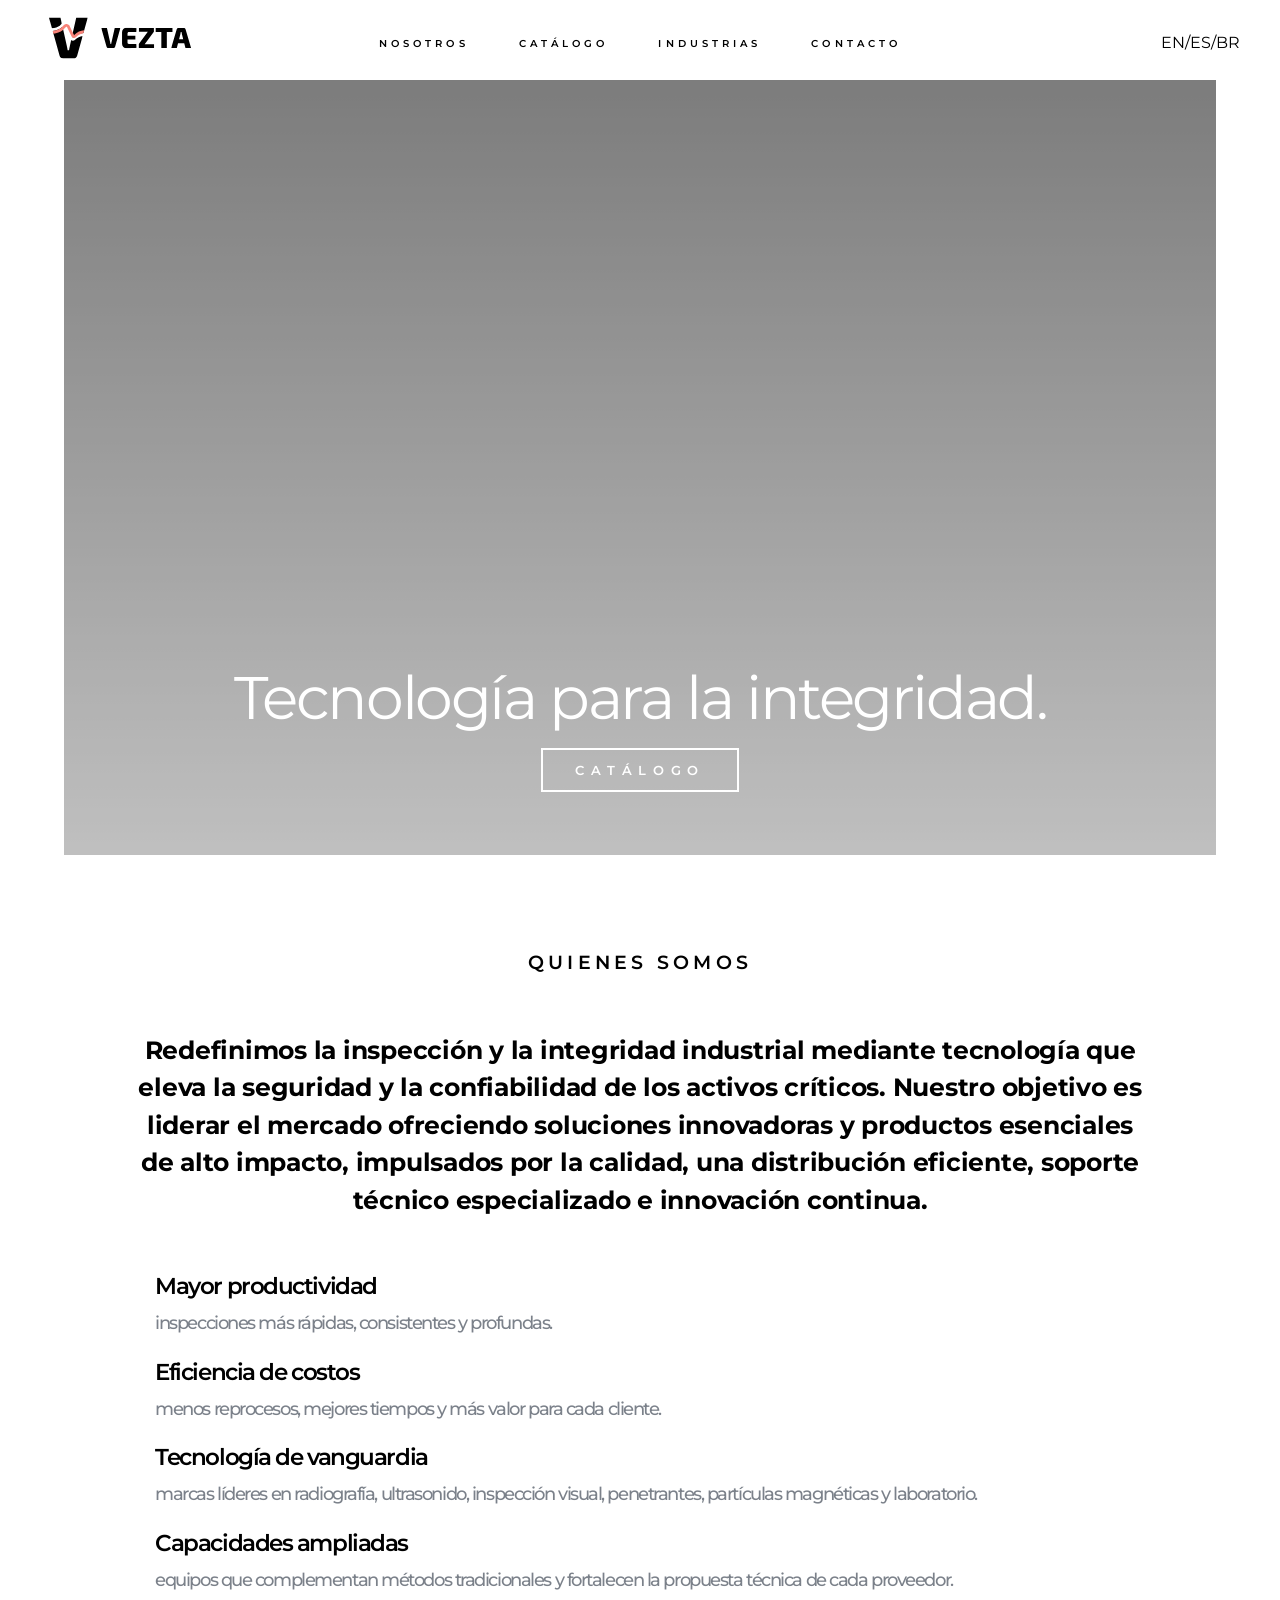
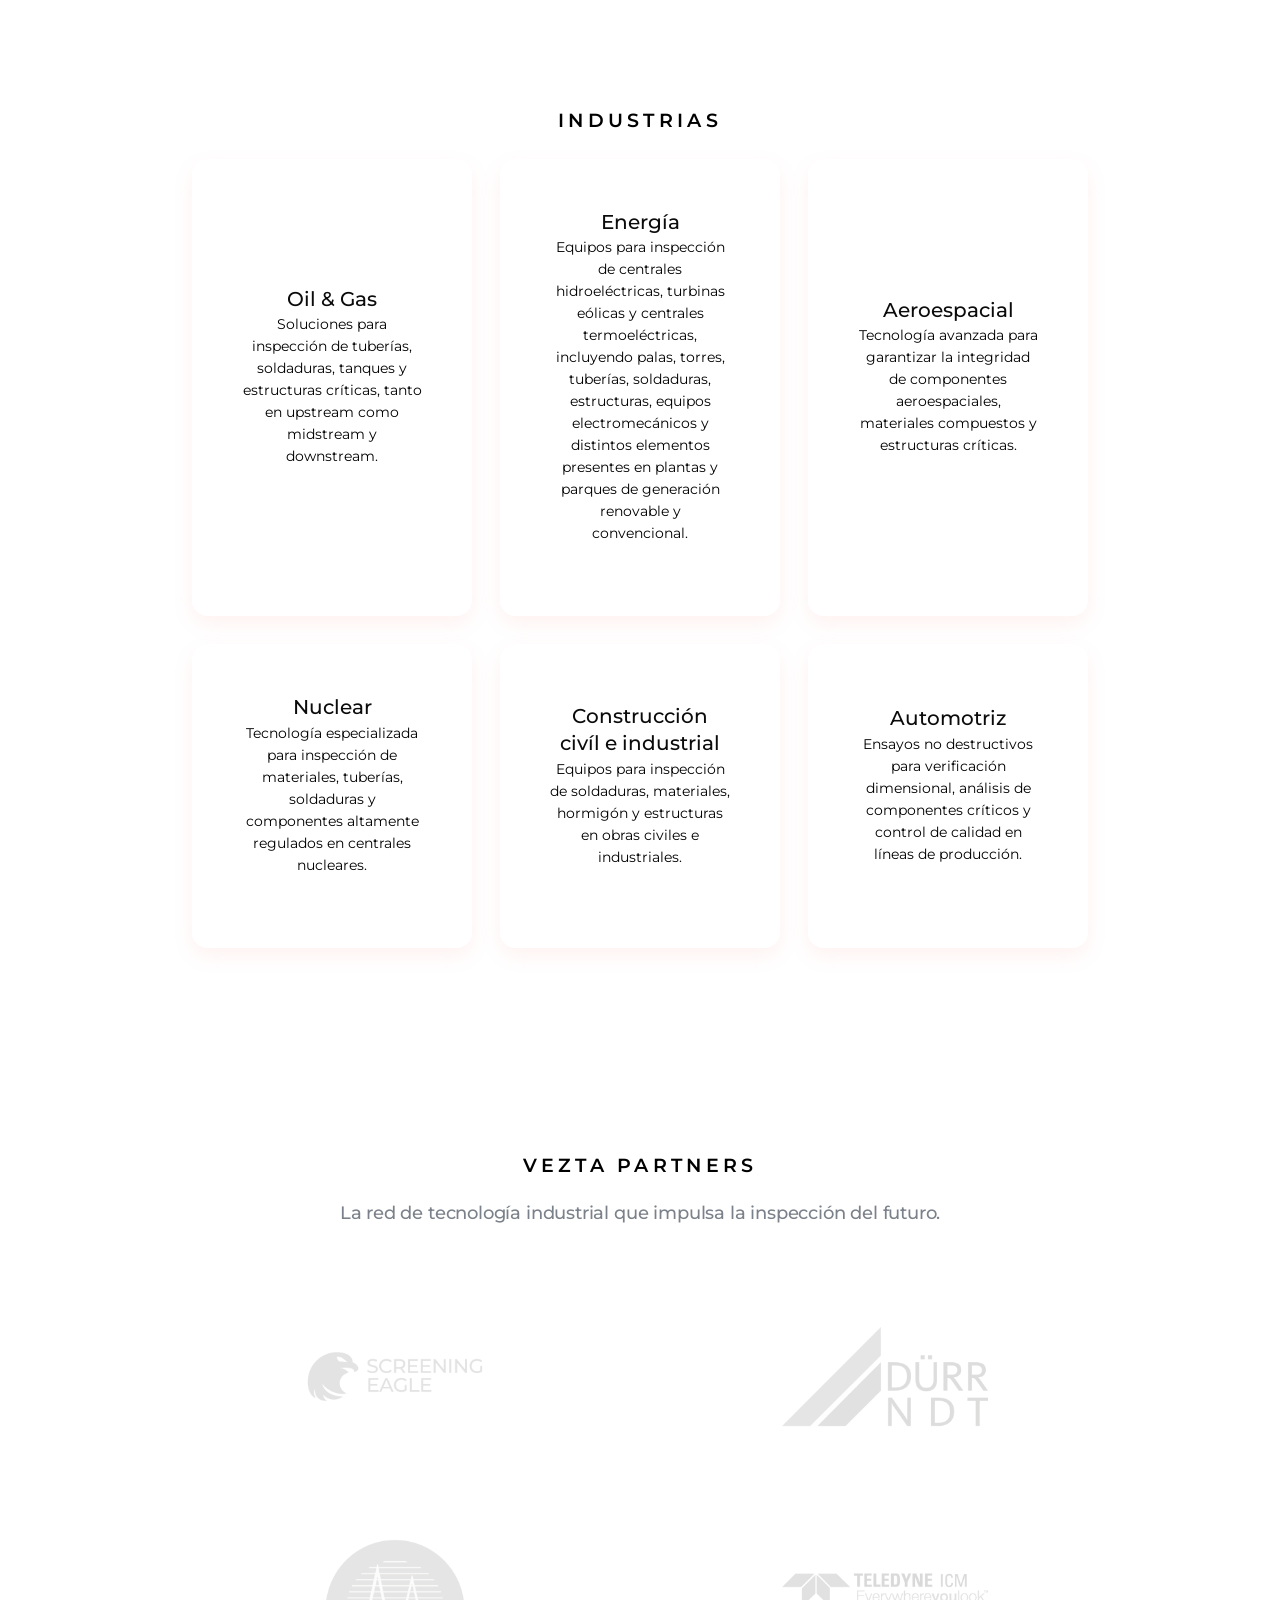
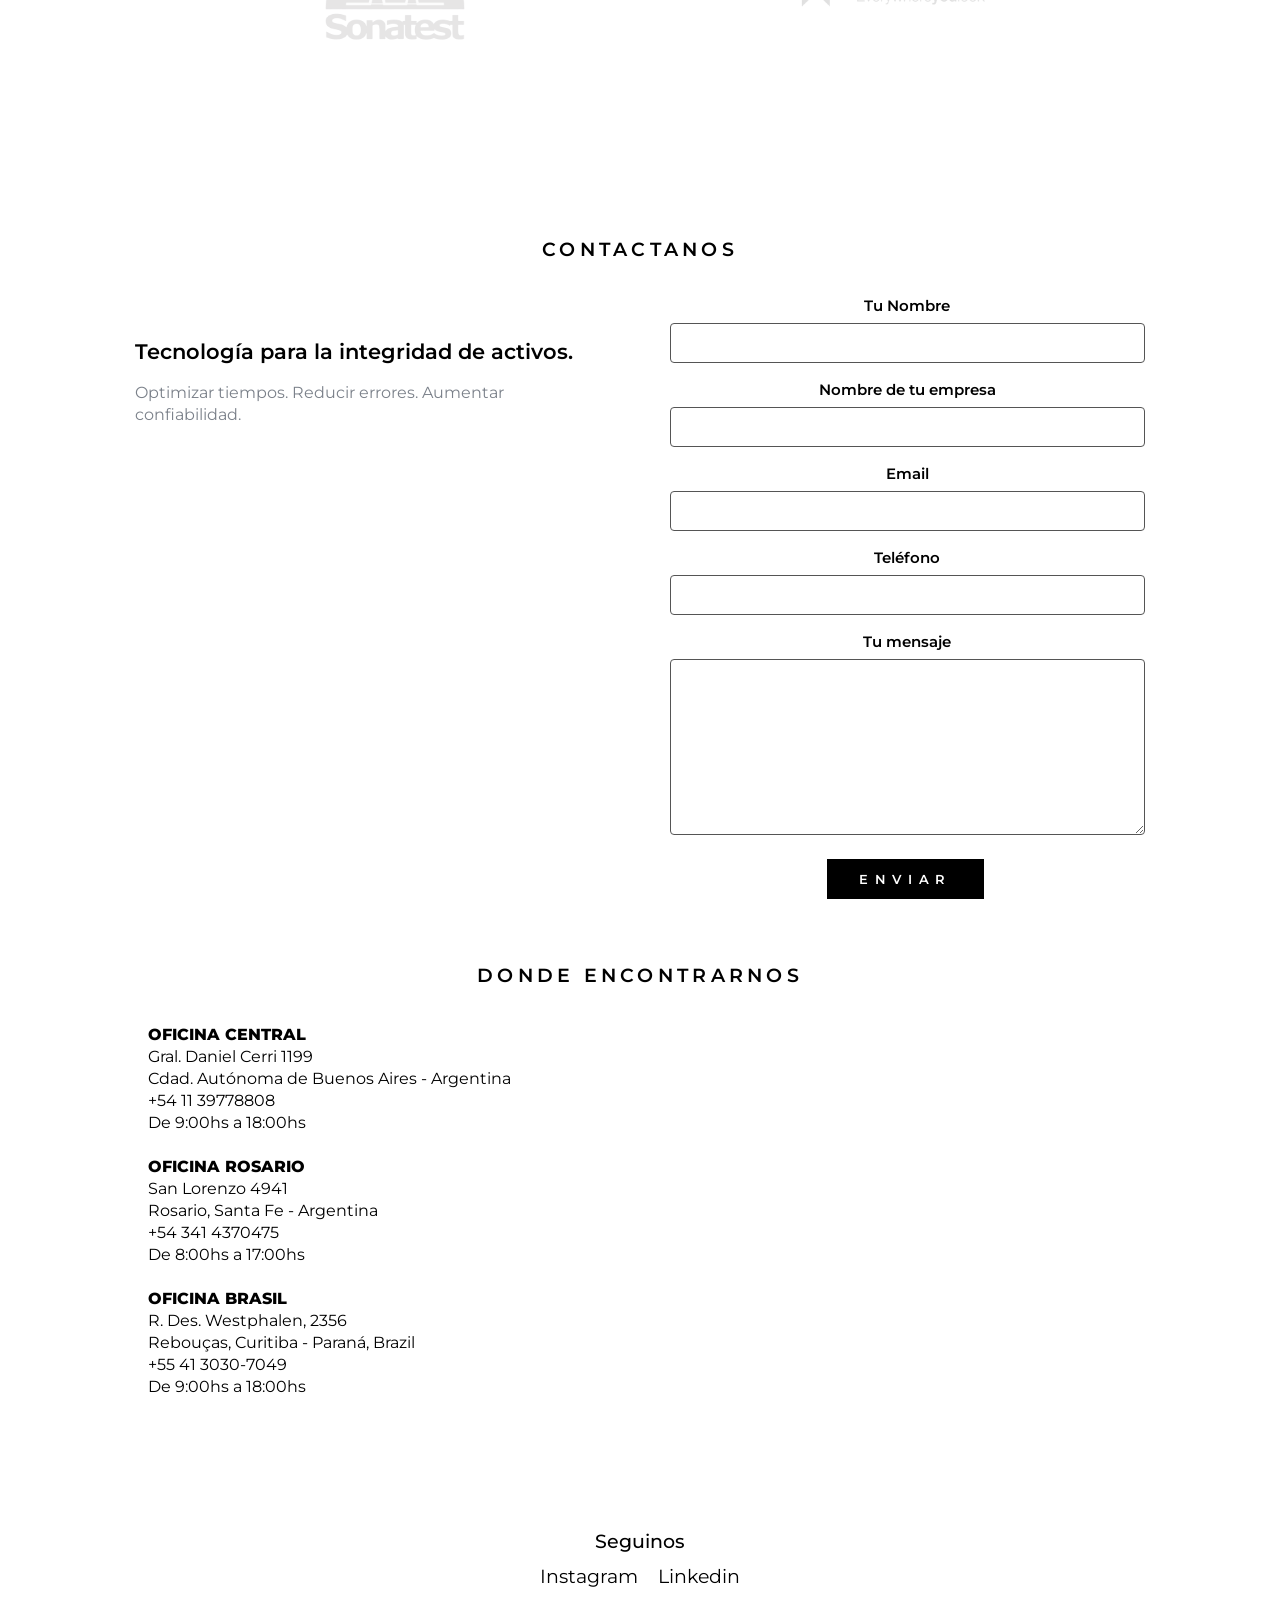
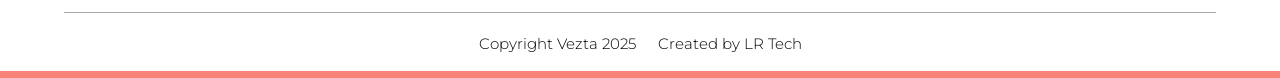
==== index.html @ ed6c84e3 "v4.0" ====
<!DOCTYPE html>
<html class="no-js" lang="en">

<head>

    <!--- basic page needs
    ================================================== -->
    <meta charset="utf-8">
    <title>Vezta</title>
    <meta name="description" content="">
    <meta name="author" content="">

    <!-- mobile specific metas
    ================================================== -->
    <meta name="viewport" content="width=device-width, initial-scale=1">

    <!-- CSS
    ================================================== -->
    <link rel="stylesheet" href="css/styles.css">
    <link rel="stylesheet" href="css/vendor.css">

    <!-- script
    ================================================== -->
    <script src="js/modernizr.js"></script>
    <script defer src="js/fontawesome/all.min.js"></script>

    <!-- favicons
    ================================================== -->
    <link rel="apple-touch-icon" sizes="180x180" href="apple-touch-icon.png">
    <link rel="icon" type="image/png" sizes="32x32" href="favicon-32x32.png">
    <link rel="icon" type="image/png" sizes="16x16" href="favicon-16x16.png">
    <link rel="manifest" href="site.webmanifest">

</head>

<body id="top">


    <!-- preloader
    ================================================== -->
    <div id="preloader">
        <div id="loader" class="dots-fade">
            <div></div>
            <div></div>
            <div></div>
        </div>
    </div>


    <!-- header
    ================================================== -->
    <header class="s-header scrolling">

        <div class="s-header__logo">
            <a href="#hero" class="logo-wrapper">
                <img src="images/logo.svg" alt="Homepage" class="logo-completo">
                <!-- <img src="./apple-touch-icon.png" alt="Isotipo" class="logo-isotipo"> -->
            </a>

        </div>

        <div class="s-header__content">
            <nav class="s-header__nav-wrap">

                <ul class="s-header__nav">
                    <li><a class="smoothscroll" href="#about" title="About">Nosotros</a></li>
                    <li><a class="smoothscroll" href="#clients" title="Catalogo">Catálogo</a></li>
                    <li><a class="smoothscroll" href="#industry" title="Industrias">Industrias</a></li>
                    <li><a class="smoothscroll" href="#contact" title="Contacto">Contacto</a></li>
                </ul>
            </nav> <!-- end s-header__nav-wrap -->




            <div class="radio-inputLoco">
                <div class="divInputLoco">EN</div>
                <div class="divInputLoco">/</div>
                <div class="divInputLoco">ES</div>
                <div class="divInputLoco">/</div>
                <div class="divInputLoco">BR</div>
            </div>


        </div> <!-- end header-content -->

        <a class="s-header__menu-toggle" href="#0"><span>Menu</span></a>

    </header> <!-- end s-header -->


    <!-- hero
    ================================================== -->
    <section id="hero" class="s-hero target-section">

        <div class="s-hero__bg overlayLoco">
            <video autoplay muted loop id="myVideo" class="videoBanner">
                <source src="./images/Banner.mp4" type="video/mp4">
            </video>
            <div class="gradient-overlay"></div>
        </div>

        <div class="row s-hero__content">
            <div class="column">
                <div class="s-hero__content-about">
                    <h1 style="text-align: center; font-weight: 400;">Tecnología para la integridad.</h1>
                    <a href="mailto:support@vezta.com.ar" class="btn asesoramientoBtn">Catálogo</a>
                </div>
            </div>
        </div>

        <!-- <div class="s-hero__scroll">
            <a href="#about" class="s-hero__scroll-link smoothscroll">
                Scroll Down
            </a>
        </div> -->

    </section> <!-- end s-hero -->


    <!-- about
    ================================================== -->
    <section id="about" class="s-about">

        <!-- <div class="horizontal-line"></div> -->

        <div class="row">
            <div class="column large-12">

                <div class="section-title" data-num="01" data-aos="fade-up">
                    <h6 class="h6 tituloContacto">Quienes somos</h3>
                </div>

            </div>

            <div class="column large-12 s-about__intro-text">
                <h1 class="display-1 nosotrosTextoPrincipal" data-aos="fade-up">
                    Redefinimos la inspección y la integridad industrial mediante tecnología que eleva la seguridad y la
                    confiabilidad de los activos críticos. Nuestro objetivo es liderar el mercado ofreciendo soluciones
                    innovadoras y productos esenciales de alto impacto, impulsados por la calidad, una distribución
                    eficiente, soporte técnico especializado e innovación continua.
                </h1>

                <ul class="itemsNosotrosJime">
                    <li>
                        <h2 class="tituloJimeItems">Mayor productividad</h2>
                        <p class="textoJimeItems"> inspecciones más rápidas, consistentes y profundas.</p>
                    </li>
                    <li>
                        <h2 class="tituloJimeItems">Eficiencia de costos</h2>
                        <p class="textoJimeItems"">menos reprocesos, mejores tiempos y más valor para cada cliente.</p>
                    </li>
                    <li>
                        <h2 class="tituloJimeItems">Tecnología de vanguardia</h2>
                        <p class="textoJimeItems"">marcas líderes en radiografía, ultrasonido, inspección visual, penetrantes, partículas magnéticas y laboratorio.</p>
                    </li>
                    <li>
                        <h2 class="tituloJimeItems">Capacidades ampliadas</h2>
                        <p class="textoJimeItems">equipos que complementan métodos tradicionales y fortalecen la propuesta técnica de cada proveedor.</p>
                    </li>
                </ul>

                <!-- <p class="lead" data-aos="fade-up">
                    Equipamos a los equipos de inspección con herramientas que elevan la calidad, la precisión y la
                    seguridad.
                </p>

                <p class="lead" data-aos="fade-up">
                    <strong style="color: #000000;">VEZTA.</strong> Tecnología para la integridad.
                </p> -->
            </div>

            <!-- <div class="column large-5 w-900-stack s-about__photo-block">
                <div class="s-about__photo" data-aos="fade-up"></div>
            </div> -->
        </div>

        <!-- services
    ================================================== -->
        <section id="industry" class="s-services machines-section">
            <div class="column large-12">

                <div class="section-title" data-num="01" data-aos="fade-up">
                    <h6 style="margin-bottom: 30px;" class="h6 tituloContacto">Industrias</h6>
                </div>

            </div>

            <div class="machines-container">

                <div class="machines-grid">
                    <article class="machine-card bg-tube">
                        <div class="machine-card-content">
                            <h3>Oil & Gas</h3>
                            <p style="font-size: 14px;">Soluciones para inspección de tuberías, soldaduras, tanques y
                                estructuras críticas, tanto en
                                upstream como midstream y downstream.</p>
                        </div>
                    </article>

                    <article class="machine-card bg-band">
                        <div class="machine-card-content">
                            <h3>Energía</h3>
                            <p style="font-size: 14px;">Equipos para inspección de centrales hidroeléctricas, turbinas
                                eólicas y centrales termoeléctricas, incluyendo palas, torres, tuberías, soldaduras,
                                estructuras, equipos electromecánicos y distintos elementos presentes en plantas y
                                parques
                                de generación renovable y convencional.</p>
                        </div>
                    </article>

                    <article class="machine-card bg-press">
                        <div class="machine-card-content">
                            <h3>Aeroespacial</h3>
                            <p style="font-size: 14px;">Tecnología avanzada para garantizar la integridad de componentes
                                aeroespaciales, materiales compuestos y estructuras críticas.</p>
                        </div>
                    </article>

                    <article class="machine-card bg-roll">
                        <div class="machine-card-content">
                            <h3>Nuclear</h3>
                            <p style="font-size: 14px;">Tecnología especializada para inspección de materiales,
                                tuberías,
                                soldaduras y componentes altamente regulados en centrales nucleares.</p>
                        </div>
                    </article>

                    <article class="machine-card bg-brakes">
                        <div class="machine-card-content">
                            <h3>Construcción civíl e industrial</h3>
                            <p style="font-size: 14px;">Equipos para inspección de soldaduras, materiales, hormigón y
                                estructuras en obras civiles e
                                industriales.</p>
                        </div>
                    </article>

                    <article class="machine-card bg-other">
                        <div class="machine-card-content">
                            <h3>Automotriz</h3>
                            <p style="font-size: 14px;">Ensayos no destructivos para verificación dimensional, análisis
                                de
                                componentes críticos y
                                control de calidad en líneas de producción.</p>
                        </div>
                    </article>
                </div>

            </div>
        </section>

        <!-- clients
    ================================================== -->
        <div id="clients" class="section s-clients">

            <div class="row narrower s-clients__top h-text-center">
                <div class="column textoJime2">
                    <!-- <h1 class="display-1" data-aos="fade-up">
                        
                    </h1> -->
                    <h6 style="margin-bottom: 30px;" class="h6 tituloContacto">VEZTA Partners</h6>
                    <p class="textoJime1">
                        La red de tecnología industrial que impulsa la inspección del futuro.
                    </p>
                </div>
            </div>

            <div class="row clients-outer">
                <div class="column">
                    <div class="clients" data-aos="fade-up">

                        <a class="clients__slide"><img src="images/icons/clients/empresa1.svg" /></a>
                        <a class="clients__slide"><img src="images/icons/clients/empresa2.svg" /></a>
                        <a class="clients__slide"><img src="images/icons/clients/empresa3.svg" /></a>
                        <a class="clients__slide"><img src="images/icons/clients/empresa4.svg" /></a>

                    </div>
                </div>
            </div>
        </div>


        <!-- 
        <div class="row block-large-1-2 block-tab-full s-about__process item-list">
            <div class="column item item-process" data-aos="fade-up">
                <h3 class="item-title">Equipos e insumos</h3>
                <p>
                    Acceda a la última tecnología en Ultrasonido, Partículas Magnéticas, Líquidos Penetrantes y
                    Radiografía Industrial. Equipos seleccionados por su fiabilidad, precisión y durabilidad.
                </p>
            </div>
            <div class="column item item-process" data-aos="fade-up">
                <h3 class="item-title">Postventa, soporte personalizado y capacitación.</h3>
                <p>
                    Su inversión está protegida. Nuestro equipo de especialistas garantiza la calibración, mantenimiento
                    y máxima operatividad de sus equipos para que nunca se detenga.
                </p>
            </div>
            <div class="column item item-process" data-aos="fade-up">
                <h3 class="item-title">calibración</h3>
                <p>
                    No solo vendemos equipos, creamos capacidades. Optimizamos sus procesos de control de calidad a
                    través de la capacitación experta de sus operarios y el desarrollo de planes de inspección a medida.
                </p>
            </div>
            <div class="column item item-process" data-aos="fade-up">
                <h3 class="item-title">Rental</h3>
                <p>
                    Deserunt rerum perspiciatis quaerat quam numquam assumenda neque.
                    Quis dolores totam voluptatibus molestiae non. Quae exercitationem
                    cum numquam repudiandae. Beatae eum quae. Ut ex unde rem quod
                    ipsum consequatur. blanditiis temporibus pariatur voluptatibus molestiae.
                </p>
            </div>
        </div> -->

    </section> <!-- end s-about -->



    <!-- <div class="row">
            <div class="column large-12">
                <div class="section-title" data-num="02" data-aos="fade-up">
                    <h3 class="h6">Maquinaria de Alta Precisión</h3>
                </div>
            </div>
            <div class="column large-6 w-900-stack">
                <h1 class="display-1" data-aos="fade-up">
                    Deserunt rerum perspiciatis quaerat quam numquam assumenda neque.
                    Quis dolores totam voluptatibus.
                </h1>
            </div>
            <div class="column large-6 w-900-stack">
                <p class="lead" data-aos="fade-up">
                    Velit deleniti harum sit beatae sint repellendus expedita. Omnis possimus
                    sed rerum tenetur ea ab aut minima magnam. Deserunt sit cupiditate
                    similique eveniet earum. Consectetur dolores maxime quisquam voluptate magni.
                    Ut ex unde rem quod ipsum consequatur. blanditiis temporibus pariatur voluptatibus molestiae.
                </p>
            </div>
        </div>

        <div class="row block-large-1-2 block-tab-full s-services__services item-list">
            <div class="column item item-service" data-aos="fade-up">
                <span class="service-icon service-icon--product-design"></span>
                <h3 class="item-title">Product Design</h3>
                <p>
                    Deserunt rerum perspiciatis quaerat quam numquam assumenda neque.
                    Quis dolores totam voluptatibus molestiae non. Quae exercitationem
                    cum numquam repudiandae. Beatae eum quae. Ut ex unde rem quod
                    ipsum consequatur. blanditiis temporibus pariatur voluptatibus molestiae.
                </p>
            </div>
            <div class="column item item-service" data-aos="fade-up">
                <span class="service-icon service-icon--branding"></span>
                <h3 class="item-title">Branding</h3>
                <p>
                    Deserunt rerum perspiciatis quaerat quam numquam assumenda neque.
                    Quis dolores totam voluptatibus molestiae non. Quae exercitationem
                    cum numquam repudiandae. Beatae eum quae. Ut ex unde rem quod
                    ipsum consequatur. blanditiis temporibus pariatur voluptatibus molestiae.
                </p>
            </div>
            <div class="column item item-service" data-aos="fade-up">
                <span class="service-icon service-icon--frontend"></span>
                <h3 class="item-title">Frontend Development</h3>
                <p>
                    Deserunt rerum perspiciatis quaerat quam numquam assumenda neque.
                    Quis dolores totam voluptatibus molestiae non. Quae exercitationem
                    cum numquam repudiandae. Beatae eum quae. Ut ex unde rem quod
                    ipsum consequatur. blanditiis temporibus pariatur voluptatibus molestiae.
                </p>
            </div>
            <div class="column item item-service" data-aos="fade-up">
                <span class="service-icon service-icon--research"></span>
                <h3 class="item-title">UX Research</h3>
                <p>
                    Deserunt rerum perspiciatis quaerat quam numquam assumenda neque.
                    Quis dolores totam voluptatibus molestiae non. Quae exercitationem
                    cum numquam repudiandae. Beatae eum quae. Ut ex unde rem quod
                    ipsum consequatur. blanditiis temporibus pariatur voluptatibus molestiae.
                </p>
            </div>
            <div class="column item item-service" data-aos="fade-up">
                <span class="service-icon service-icon--illustration"></span>
                <h3 class="item-title">Illustration</h3>
                <p>
                    Deserunt rerum perspiciatis quaerat quam numquam assumenda neque.
                    Quis dolores totam voluptatibus molestiae non. Quae exercitationem
                    cum numquam repudiandae. Beatae eum quae. Ut ex unde rem quod
                    ipsum consequatur. blanditiis temporibus pariatur voluptatibus molestiae.
                </p>
            </div>
            <div class="column item item-service" data-aos="fade-up">
                <span class="service-icon service-icon--ecommerce"></span>
                <h3 class="item-title">E-Commerce</h3>
                <p>
                    Deserunt rerum perspiciatis quaerat quam numquam assumenda neque.
                    Quis dolores totam voluptatibus molestiae non. Quae exercitationem
                    cum numquam repudiandae. Beatae eum quae. Ut ex unde rem quod
                    ipsum consequatur. blanditiis temporibus pariatur voluptatibus molestiae.
                </p>
            </div>
        </div>
        -->

    <!-- end s-services -->

    <!-- Catalogo -->

    <!--     <section id="portfolio" class="s-portfolio">

        <div class="row s-porfolio__top">
            <div class="column large-6 w-900-stack">
                <div class="section-title" data-num="03" data-aos="fade-up">
                    <h3 class="h6">Soluciones</h3>
                </div>
            </div>
            <div class="column large-6 w-900-stack">
                <h1 class="display-1" data-aos="fade-up">
                    Nuestros productos cuentan con la mas alta tecnología. No dudes en echarles un vistazo.
                </h1>
            </div>
        </div>

        <div class="row s-portfolio__list block-large-1-2 block-tab-full collapse folio/item3">

            <div class="folio-item2" data-pdf="docs/PFINDER.pdf">
                <img src="images/portfolio/1.png" alt="Sonatest" />
            </div>

            <div class="folio-item2" data-pdf="docs/PFINDER.pdf">
                <img src="images/portfolio/2.png" alt="Teledyne ICM" />
            </div>

            <div class="folio-item2" data-pdf="docs/PFINDER.pdf">
                <img src="images/portfolio/3.png" alt="Teledyne ICM" />
            </div>

            <div class="folio-item2" data-pdf="docs/PFINDER.pdf">
                <img src="images/portfolio/4.png" alt="Teledyne ICM" />
            </div>

            <div class="folio-item2" data-pdf="docs/PFINDER.pdf">
                <img src="images/portfolio/1.png" alt="Sonatest" />
            </div>

            <div class="folio-item2" data-pdf="docs/PFINDER.pdf">
                <img src="images/portfolio/2.png" alt="Teledyne ICM" />
            </div>

        </div>

    </section> -->


    <!-- contact
    ================================================== -->
    <section id="contact" class="s-contact">
        <h3 class="h6 tituloContacto">Contactanos</h3>
        <div class="divS-contact">
            <div class="row narrower s-contact__top h-text-center">
                <div class="column">

                    <h2 class="display-1 tituloJimeItems textoContacto">
                        Tecnología para la integridad de activos.
                    </h2>

                    <p class="textoJimeItems"> Optimizar tiempos. Reducir
                        errores. Aumentar
                        confiabilidad.</h3>
                </div>
            </div> <!-- s-footer__top -->

            <div class="row h-text-center">
                <div class="column">
                    <p class="s-contact__email">
                    <form id="contactForm" class="formularioContacto">
                        <div class="inputDiv2">
                            <div style="margin: 0" class="inputDiv">
                                <label for="nombre">Tu Nombre</label>
                                <input type="text" id="nombre" name="nombre" required class="inputTexto">
                            </div>
                            <div class="inputDiv">
                                <label for="empresa">Nombre de tu empresa</label>
                                <input type="text" id="empresa" name="empresa" required class="inputTexto">
                            </div>
                        </div>
                        <div class="inputDiv2">
                            <div style="margin: 0" class="inputDiv">
                                <label for="email">Email</label>
                                <input type="email" id="email" name="email" required class="inputCorreo">
                            </div>
                            <div style="margin: 0" class="inputDiv">
                                <label for="telefono">Teléfono</label>
                                <input type="tel" id="telefono" name="telefono" class="inputTelefono">
                            </div>
                        </div>
                        <div style="margin: 0">
                            <label for="telefono">Tu mensaje</label>
                            <textarea id="mensaje" name="mensaje" required class="inputMensaje"></textarea>
                        </div>
                        <button type="submit" class="botonEnviar">Enviar</button>
                    </form>
                    </p>
                </div>
            </div>
        </div>

        <div class="column">
            <h4 style="margin-bottom: 40px;" class="h6 tituloContacto">Donde encontrarnos</h4>

            <div class="divS-contact">
                <div>
                    <p>
                        <strong style="font-weight: 800;">OFICINA CENTRAL</strong> <br>
                        Gral. Daniel Cerri 1199 <br>
                        Cdad. Autónoma de Buenos Aires - Argentina <br>
                        +54 11 39778808<br>
                        De 9:00hs a 18:00hs<br><br>
                        <strong style="font-weight: 800;">OFICINA ROSARIO</strong> <br>
                        San Lorenzo 4941 <br>
                        Rosario, Santa Fe - Argentina <br>
                        +54 341 4370475<br>
                        De 8:00hs a 17:00hs<br><br>
                        <strong style="font-weight: 800;">OFICINA BRASIL</strong> <br>
                        R. Des. Westphalen, 2356 <br>
                        Rebouças, Curitiba - Paraná, Brazil <br>
                        +55 41 3030-7049<br>
                        De 9:00hs a 18:00hs<br><br>
                    </p>
                </div>
                <div class="divIframe">
                    <iframe
                        src="https://www.google.com/maps/embed?pb=!1m18!1m12!1m3!1d3282.3378021549297!2d-58.369209323481606!3d-34.64617095974294!2m3!1f0!2f0!3f0!3m2!1i1024!2i768!4f13.1!3m3!1m2!1s0x95a334ac2539288d%3A0xb87124f1f0ac51cf!2sGral.%20Daniel%20Cerri%201199%2C%20C1168AEC%20Cdad.%20Aut%C3%B3noma%20de%20Buenos%20Aires!5e0!3m2!1ses-419!2sar!4v1764236188049!5m2!1ses-419!2sar"
                        width="600" height="450" style="border:0;" allowfullscreen="" loading="lazy"
                        referrerpolicy="no-referrer-when-downgrade"></iframe>
                </div>
            </div>
        </div>
    </section> <!-- end s-contact -->


    <!-- footer
    ================================================== -->
    <footer class="s-footer">
        <div class="row">

            <div class="column">
                <div class="row24">


                    <div class="column large-5 tab-12 s-footer__block">
                        <h4 style="text-align: center;" class="h4">Seguinos</h4 class="h6">

                        <ul class="s-footer__list">
                            <li><a href="https://www.instagram.com/vezta.ok" target="_blank">Instagram</a></li>
                            <li><a href="https://www.linkedin.com/company/vezta-ok/" target="_blank">Linkedin</a></li>
                        </ul>
                    </div>
                </div>
            </div>


            <!-- 
            <div class="ss-go-top">
                <a class="smoothscroll" title="Ir arriba" href="#top">
                    ▲
                </a>
            </div> -->

        </div>
        <div class="ss-copyfooter">

            <div class="ss-copyright">
                <span>Copyright Vezta 2025</span>
                <span>Created by <a href="https://lr-tech.net/">LR Tech</a></span>
            </div>
        </div>
        <div class="lineaFinalCoral"></div>
    </footer>

    <!-- Java Script
    ================================================== -->
    <script src="js/jquery-3.2.1.min.js"></script>
    <script src="js/plugins.js"></script>
    <script src="js/main.js"></script>

</body>

</html>
---- css/styles.css ----
/* ------------------------------------------------------------------- 
 * ## fonts
 * ------------------------------------------------------------------- */

/* @import url('https://fonts.googleapis.com/css2?family=Exo+2:ital,wght@0,100..900;1,100..900&family=Nunito+Sans:ital,opsz,wght@0,6..12,200..1000;1,6..12,200..1000&display=swap');
 */
@import url('https://fonts.googleapis.com/css2?family=Exo+2:ital,wght@0,100..900;1,100..900&family=Montserrat:ital,wght@0,100..900;1,100..900&display=swap');


:root {
    --font-1: "Montserrat", sans-serif;
    --font-2: "Montserrat", sans-serif;
    /* --font-2: "Exo 2", sans-serif; */
}


/* ------------------------------------------------------------------- 
 * ## colors
 * ------------------------------------------------------------------- */
:root {

    /* color*/
    --color-1: #F88379;
    --color-2: #000000;
    --color-3: #FFFFFF;

    /* theme color variations
     */
    --color-1-lighter: #FAD4D0;
    --color-1-light: #F9A8A0;
    --color-1-dark: #D96A5F;
    --color-1-darker: #B94D44;
    --color-2-lighter: #555555;
    --color-2-light: #333333;
    --color-2-dark: #000000;
    --color-2-darker: #000000;

    /* feedback colors
     * color-error(#ffd1d2), color-success(#c8e675), 
     * color-info(#d7ecfb), color-notice(#fff099)
     */
    --color-error: hsla(359, 100%, 91%, 1);
    --color-success: hsla(76, 69%, 68%, 1);
    --color-info: hsla(205, 82%, 91%, 1);
    --color-notice: hsla(51, 100%, 80%, 1);
    --color-error-content: hsla(359, 50%, 50%, 1);
    --color-success-content: hsla(76, 29%, 28%, 1);
    --color-info-content: hsla(205, 32%, 31%, 1);
    --color-notice-content: hsla(51, 30%, 30%, 1);

    /* shades 
     * generated using 
     * Tint & Shade Generator 
     * (https://maketintsandshades.com/)
     */
    --color-black: #000000;
    --color-gray-19: #0b0b0c;
    --color-gray-18: #161719;
    --color-gray-17: #202225;
    --color-gray-16: #2b2e32;
    --color-gray-15: #363a3f;
    --color-gray-14: #41454b;
    --color-gray-13: #4c5158;
    --color-gray-12: #565c64;
    --color-gray-11: #616871;
    --color-gray-10: #B94D44;
    --color-gray-9: #7b818a;
    --color-gray-8: #898f97;
    --color-gray-7: #989da4;
    --color-gray-6: #a7abb1;
    --color-gray-5: #b6b9be;
    --color-gray-4: #c4c7cb;
    --color-gray-3: #d3d5d8;
    --color-gray-2: #e2e3e5;
    --color-gray-1: #f0f1f2;
    --color-white: #ffffff;

    /* text
     */
    --color-text: var(--color-gray-10);
    --color-text-dark: var(--color-black);
    --color-text-light: var(--color-gray-12);
    --color-placeholder: var(--color-gray-11);

    /* buttons
     */
    --color-btn: var(--color-gray-15);
    --color-btn-text: var(--color-white);
    --color-btn-hover: var(--color-white);
    --color-btn-hover-text: var(--color-black);
    --color-btn-primary: var(--color-1);
    --color-btn-primary-text: var(--color-white);
    --color-btn-primary-hover: var(--color-white);
    --color-btn-primary-hover-text: var(--color-black);
    --color-btn-stroke: var(--color-white);
    --color-btn-stroke-text: var(--color-white);
    --color-btn-stroke-hover: var(--color-white);
    --color-btn-stroke-hover-text: var(--color-black);

    /* others
     */
    --color-body: var(--color-1);
    --color-bg: #ffffff;
    --color-border: var(--color-gray-17);
}


/* ------------------------------------------------------------------- 
 * ## vertical spacing and typescale
 * ------------------------------------------------------------------- */
:root {

    /* spacing
     * base font size: 18px 
     * vertical space unit : 32px
     */
    --base-size: 62.5%;
    --base-font-size: 1.6rem;
    --space: 2.2rem;

    /* vertical spacing 
     */
    --vspace-0_25: calc(0.25 * var(--space));
    --vspace-0_5: calc(0.5 * var(--space));
    --vspace-0_75: calc(0.75 * var(--space));
    --vspace-1: calc(var(--space));
    --vspace-1_25: calc(1.25 * var(--space));
    --vspace-1_5: calc(1.5 * var(--space));
    --vspace-1_75: calc(1.75 * var(--space));
    --vspace-2: calc(2 * var(--space));
    --vspace-2_5: calc(2.5 * var(--space));
    --vspace-3: calc(3 * var(--space));
    --vspace-3_5: calc(3.5 * var(--space));
    --vspace-4: calc(4 * var(--space));

    /* type scale
     * ratio 1:2 | base: 18px
     * -------------------------------------------------------
     *
     * --text-display-3 = (77.40px)
     * --text-display-2 = (64.50px)
     * --text-display-1 = (53.75px)
     * --text-xxxl      = (44.79px)
     * --text-xxl       = (37.32px)
     * --text-xl        = (31.10px)
     * --text-lg        = (25.92px)
     * --text-md        = (21.60px)
     * --text-size      = (18.00px) BASE
     * --text-sm        = (15.00px)
     * --text-xs        = (12.50px)
     *
     * -------------------------------------------------------
     */
    --text-scale-ratio: 1.1;
    --text-size: var(--base-font-size);
    --text-xs: calc((var(--text-size) / var(--text-scale-ratio)) / var(--text-scale-ratio));
    --text-sm: calc(var(--text-xs) * var(--text-scale-ratio));
    --text-md: calc(var(--text-sm) * var(--text-scale-ratio) * var(--text-scale-ratio));
    --text-lg: calc(var(--text-md) * var(--text-scale-ratio));
    --text-xl: calc(var(--text-lg) * var(--text-scale-ratio));
    --text-xxl: calc(var(--text-xl) * var(--text-scale-ratio));
    --text-xxxl: calc(var(--text-xxl) * var(--text-scale-ratio));
    --text-display-1: calc(var(--text-xxxl) * var(--text-scale-ratio));
    --text-display-2: calc(var(--text-display-1) * var(--text-scale-ratio));
    --text-display-3: calc(var(--text-display-2) * var(--text-scale-ratio));

    /* default button height
     */
    --vspace-btn: var(--vspace-2);
}

/* on mobile devices below 480px
 */
@media screen and (max-width: 480px) {
    :root {
        --base-font-size: 1.6rem;
        --space: 2.8rem;
    }
}


/* ------------------------------------------------------------------- 
 * ## grid variables
 * ------------------------------------------------------------------- */
:root {

    /* widths for rows and containers
     */
    --width-full: 100%;
    --width-max: 1200px;
    --width-wide: 1400px;
    --width-wider: 1600px;
    --width-widest: 1800px;
    --width-narrow: 1000px;
    --width-narrower: 900px;
    --width-grid-max: var(--width-max);

    /* gutters
     */
    --gutter-lg: 2rem;
    --gutter-md: 1.6rem;
    --gutter-mob: 1rem;
}



/* ==========================================================================
 * # normalize
 * normalize.css v8.0.1 | MIT License |
 * github.com/necolas/normalize.css
 *
 * -------------------------------------------------------------------------- */

/* ------------------------------------------------------------------- 
 * ## document
 * ------------------------------------------------------------------- */

/* 1. Correct the line height in all browsers.
 * 2. Prevent adjustments of font size after orientation changes in iOS.*/

html {
    line-height: 1.15;
    /* 1 */
    -webkit-text-size-adjust: 100%;
    /* 2 */
}

/* ------------------------------------------------------------------- 
 * ## sections
 * ------------------------------------------------------------------- */

/* Remove the margin in all browsers. */

body {
    margin: 0;
}

/* Render the `main` element consistently in IE. */

main {
    display: block;
}

/* Correct the font size and margin on `h1` elements within `section` and
 * `article` contexts in Chrome, Firefox, and Safari. */

h1 {
    font-size: 2em;
    margin: 0.67em 0;
}

/* ------------------------------------------------------------------- 
 * ## grouping
 * ------------------------------------------------------------------- */

/* 1. Add the correct box sizing in Firefox.
 * 2. Show the overflow in Edge and IE. */

hr {
    -webkit-box-sizing: content-box;
    box-sizing: content-box;
    /* 1 */
    height: 0;
    /* 1 */
    overflow: visible;
    /* 2 */
}

/* 1. Correct the inheritance and scaling of font size in all browsers.
 * 2. Correct the odd `em` font sizing in all browsers. */

pre {
    font-family: monospace, monospace;
    /* 1 */
    font-size: 1em;
    /* 2 */
}


/* ------------------------------------------------------------------- 
 * ## text-level semantics
 * ------------------------------------------------------------------- */

/* Remove the gray background on active links in IE 10. */

a {
    background-color: transparent;
}

/* 1. Remove the bottom border in Chrome 57-
 * 2. Add the correct text decoration in Chrome, Edge, IE, Opera, and Safari. */

abbr[title] {
    border-bottom: none;
    /* 1 */
    text-decoration: underline;
    /* 2 */
    -webkit-text-decoration: underline dotted;
    text-decoration: underline dotted;
    /* 2 */
}

/* Add the correct font weight in Chrome, Edge, and Safari. */

b,
strong {
    font-weight: bolder;
}

/* 1. Correct the inheritance and scaling of font size in all browsers.
 * 2. Correct the odd `em` font sizing in all browsers. */

code,
kbd,
samp {
    font-family: monospace, monospace;
    /* 1 */
    font-size: 1em;
    /* 2 */
}

/* Add the correct font size in all browsers. */

small {
    font-size: 80%;
}

/* Prevent `sub` and `sup` elements from affecting the line height in
 * all browsers. */

sub,
sup {
    font-size: 75%;
    line-height: 0;
    position: relative;
    vertical-align: baseline;
}

sub {
    bottom: -0.25em;
}

sup {
    top: -0.5em;
}

/* ------------------------------------------------------------------- 
 * ## embedded content
 * ------------------------------------------------------------------- */

/* Remove the border on images inside links in IE 10. */

img {
    border-style: none;
}

/* ------------------------------------------------------------------- 
 * ## forms
 * ------------------------------------------------------------------- */

/* 1. Change the font styles in all browsers.
 * 2. Remove the margin in Firefox and Safari. */

button,
input,
optgroup,
select,
textarea {
    font-family: inherit;
    /* 1 */
    font-size: 100%;
    /* 1 */
    line-height: 1.15;
    /* 1 */
    margin: 0;
    /* 2 */
}

/* Show the overflow in IE.
 * 1. Show the overflow in Edge. */

button,
input {
    /* 1 */
    overflow: visible;
}

/* Remove the inheritance of text transform in Edge, Firefox, and IE.
 * 1. Remove the inheritance of text transform in Firefox. */

button,
select {
    /* 1 */
    text-transform: none;
}

/* Correct the inability to style clickable types in iOS and Safari. */

button,
[type="button"],
[type="reset"],
[type="submit"] {
    appearance: button;
}

/* Remove the inner border and padding in Firefox. */

button::-moz-focus-inner,
[type="button"]::-moz-focus-inner,
[type="reset"]::-moz-focus-inner,
[type="submit"]::-moz-focus-inner {
    border-style: none;
    padding: 0;
}

/* Restore the focus styles unset by the previous rule. */

button:-moz-focusring,
[type="button"]:-moz-focusring,
[type="reset"]:-moz-focusring,
[type="submit"]:-moz-focusring {
    outline: 1px dotted ButtonText;
}

/* Correct the padding in Firefox. */

fieldset {
    padding: 0.35em 0.75em 0.625em;
}

/* 1. Correct the text wrapping in Edge and IE.
 * 2. Correct the color inheritance from `fieldset` elements in IE.
 * 3. Remove the padding so developers are not caught out when they zero out
 *    `fieldset` elements in all browsers. */

legend {
    -webkit-box-sizing: border-box;
    box-sizing: border-box;
    /* 1 */
    color: inherit;
    /* 2 */
    display: table;
    /* 1 */
    max-width: 100%;
    /* 1 */
    padding: 0;
    /* 3 */
    white-space: normal;
    /* 1 */
}

/* Add the correct vertical alignment in Chrome, Firefox, and Opera. */

progress {
    vertical-align: baseline;
}

/* Remove the default vertical scrollbar in IE 10+. */

textarea {
    overflow: auto;
}

/* 1. Add the correct box sizing in IE 10.
 * 2. Remove the padding in IE 10. */

[type="checkbox"],
[type="radio"] {
    -webkit-box-sizing: border-box;
    box-sizing: border-box;
    /* 1 */
    padding: 0;
    /* 2 */
}

/* Correct the cursor style of increment and decrement buttons in Chrome. */

[type="number"]::-webkit-inner-spin-button,
[type="number"]::-webkit-outer-spin-button {
    height: auto;
}

/* 1. Correct the odd appearance in Chrome and Safari.
 * 2. Correct the outline style in Safari. */

[type="search"] {
    appearance: textfield;
    /* 1 */
    outline-offset: -2px;
    /* 2 */
}

/* Remove the inner padding in Chrome and Safari on macOS. */

[type="search"]::-webkit-search-decoration {
    -webkit-appearance: none;
}

/* 1. Correct the inability to style clickable types in iOS and Safari.
 * 2. Change font properties to `inherit` in Safari. */

::-webkit-file-upload-button {
    -webkit-appearance: button;
    /* 1 */
    font: inherit;
    /* 2 */
}

/* ------------------------------------------------------------------- 
 * ## interactive
 * ------------------------------------------------------------------- */

/* Add the correct display in Edge, IE 10+, and Firefox. */

details {
    display: block;
}

/* Add the correct display in all browsers. */

summary {
    display: list-item;
}

/* ------------------------------------------------------------------- 
 * ## misc
 * ------------------------------------------------------------------- */

/* Add the correct display in IE 10+. */

template {
    display: none;
}

/* Add the correct display in IE 10. */

[hidden] {
    display: none;
}



/* ===================================================================
 * # basic/base setup styles
 *
 * ------------------------------------------------------------------- */
html {
    font-size: 62.5%;
    -webkit-box-sizing: border-box;
    box-sizing: border-box;
}

*,
*::before,
*::after {
    -webkit-box-sizing: inherit;
    box-sizing: inherit;
}

body {
    font-weight: normal;
    line-height: 1;
    word-wrap: break-word;
    -moz-font-smoothing: grayscale;
    -moz-osx-font-smoothing: grayscale;
    -webkit-font-smoothing: antialiased;
    -webkit-overflow-scrolling: touch;
    -webkit-text-size-adjust: none;
}


/* ------------------------------------------------------------------- 
 * ## media
 * ------------------------------------------------------------------- */
svg,
img,
video embed,
iframe,
object {
    max-width: 100%;
    height: auto;
}

.videoBanner {
    width: 100%;
    height: 100%;
    object-fit: cover;
}


/* ------------------------------------------------------------------- 
 * ## typography resets
 * ------------------------------------------------------------------- */
div,
dl,
dt,
dd,
ul,
ol,
li,
h1,
h2,
h3,
h4,
h5,
h6,
pre,
form,
p,
blockquote,
th,
td {
    margin: 0;
    padding: 0;
}

p {
    font-size: inherit;
    text-rendering: optimizeLegibility;
}

em,
i {
    font-style: italic;
    line-height: inherit;
}

strong,
b {
    font-weight: bold;
    line-height: inherit;
}

small {
    font-size: 60%;
    line-height: inherit;
}

ol,
ul {
    list-style: none;
}

li {
    display: block;
}


/* ------------------------------------------------------------------- 
 * ## links
 * ------------------------------------------------------------------- */
a {
    text-decoration: none;
    line-height: inherit;
}

a img {
    border: none;
}


/* ------------------------------------------------------------------- 
 * ## inputs
 * ------------------------------------------------------------------- */
fieldset {
    margin: 0;
    padding: 0;
}

input[type="email"],
input[type="number"],
input[type="search"],
input[type="text"],
input[type="tel"],
input[type="url"],
input[type="password"],
textarea {
    -webkit-appearance: none;
    -moz-appearance: none;
    appearance: none;
}



/* ===================================================================
 * # Grid v3.0.0
 *
 *   -----------------------------------------------------------------
 * - Grid breakpoints are based on MAXIMUM WIDTH media queries, 
 *   meaning they apply to that one breakpoint and ALL THOSE BELOW IT.
 * - Grid columns without a specified width will automatically layout 
 *   as equal width columns.
 * ------------------------------------------------------------------- */

/* rows
 * ------------------------------------- */
.row {
    width: 82%;
    max-width: var(--width-grid-max);
    margin: 0 auto;
    display: -ms-flexbox;
    display: -webkit-box;
    display: flex;
    -ms-flex-flow: row wrap;
    -webkit-box-orient: horizontal;
    -webkit-box-direction: normal;
    flex-flow: row wrap;
}

.row .row {
    width: auto;
    max-width: none;
    margin-left: calc(var(--gutter-lg) * -1);
    margin-right: calc(var(--gutter-lg) * -1);
}

/* columns
 * -------------------------------------- */
.column {
    -ms-flex: 1 1 0%;
    -webkit-box-flex: 1;
    flex: 1 1 0%;
    padding: 0 var(--gutter-lg);
}

.collapse>.column,
.column.collapse {
    padding: 0;
}

/* flex row containers utility classes
 */
.row.row-wrap {
    -ms-flex-wrap: wrap;
    flex-wrap: wrap;
}

.row.row-nowrap {
    -ms-flex-wrap: none;
    flex-wrap: nowrap;
}

.row.row-y-top {
    -ms-flex-align: start;
    -webkit-box-align: start;
    align-items: flex-start;
}

.row.row-y-bottom {
    -ms-flex-align: end;
    -webkit-box-align: end;
    align-items: flex-end;
}

.row.row-y-center {
    -ms-flex-align: center;
    -webkit-box-align: center;
    align-items: center;
}

.row.row-stretch {
    -ms-flex-align: stretch;
    -webkit-box-align: stretch;
    align-items: stretch;
}

.row.row-baseline {
    -ms-flex-align: baseline;
    -webkit-box-align: baseline;
    align-items: baseline;
}

.row.row-x-left {
    -ms-flex-pack: start;
    -webkit-box-pack: start;
    justify-content: flex-start;
}

.row.row-x-right {
    -ms-flex-pack: end;
    -webkit-box-pack: end;
    justify-content: flex-end;
}

.row.row-x-center {
    -ms-flex-pack: center;
    -webkit-box-pack: center;
    justify-content: center;
}

/* flex item utility alignment classes
 */
.align-center {
    margin: auto;
    -webkit-align-self: center;
    -ms-flex-item-align: center;
    -ms-grid-row-align: center;
    align-self: center;
}

.align-left {
    margin-right: auto;
    -webkit-align-self: center;
    -ms-flex-item-align: center;
    -ms-grid-row-align: center;
    align-self: center;
}

.align-right {
    margin-left: auto;
    -webkit-align-self: center;
    -ms-flex-item-align: center;
    -ms-grid-row-align: center;
    align-self: center;
}

.align-x-center {
    margin-right: auto;
    margin-left: auto;
}

.align-x-left {
    margin-right: auto;
}

.align-x-right {
    margin-left: auto;
}

.align-y-center {
    -webkit-align-self: center;
    -ms-flex-item-align: center;
    -ms-grid-row-align: center;
    align-self: center;
}

.align-y-top {
    -webkit-align-self: flex-start;
    -ms-flex-item-align: start;
    align-self: flex-start;
}

.align-y-bottom {
    -webkit-align-self: flex-end;
    -ms-flex-item-align: end;
    align-self: flex-end;
}

/* large screen column widths 
 */
.large-1 {
    -ms-flex: 0 0 8.33333%;
    -webkit-box-flex: 0;
    flex: 0 0 8.33333%;
    max-width: 8.33333%;
}

.large-2 {
    -ms-flex: 0 0 16.66667%;
    -webkit-box-flex: 0;
    flex: 0 0 16.66667%;
    max-width: 16.66667%;
}

.large-3 {
    -ms-flex: 0 0 25%;
    -webkit-box-flex: 0;
    flex: 0 0 25%;
    max-width: 25%;
}

.large-4 {
    -ms-flex: 0 0 33.33333%;
    -webkit-box-flex: 0;
    flex: 0 0 33.33333%;
    max-width: 33.33333%;
}

.large-5 {
    -ms-flex: 0 0 41.66667%;
    -webkit-box-flex: 0;
    flex: 0 0 41.66667%;
    max-width: 41.66667%;
}

.large-6 {
    -ms-flex: 0 0 50%;
    -webkit-box-flex: 0;
    flex: 0 0 50%;
    max-width: 50%;
}

.large-7 {
    -ms-flex: 0 0 58.33333%;
    -webkit-box-flex: 0;
    flex: 0 0 58.33333%;
    max-width: 58.33333%;
}

.large-8 {
    -ms-flex: 0 0 66.66667%;
    -webkit-box-flex: 0;
    flex: 0 0 66.66667%;
    max-width: 66.66667%;
}

.large-9 {
    -ms-flex: 0 0 75%;
    -webkit-box-flex: 0;
    flex: 0 0 75%;
    max-width: 75%;
}

.large-10 {
    -ms-flex: 0 0 83.33333%;
    -webkit-box-flex: 0;
    flex: 0 0 83.33333%;
    max-width: 83.33333%;
}

.large-11 {
    -ms-flex: 0 0 91.66667%;
    -webkit-box-flex: 0;
    flex: 0 0 91.66667%;
    max-width: 91.66667%;
}

.large-12 {
    -ms-flex: 0 0 100%;
    -webkit-box-flex: 0;
    flex: 0 0 100%;
    max-width: 100%;
}


/* ------------------------------------------------------------------- 
 * ## medium screen devices
 * ------------------------------------------------------------------- */
@media screen and (max-width: 1200px) {
    .row .row {
        margin-left: calc(var(--gutter-md) * -1);
        margin-right: calc(var(--gutter-md) * -1);
    }

    .column {
        padding: 0 var(--gutter-md);
    }

    .medium-1 {
        -ms-flex: 0 0 8.33333%;
        -webkit-box-flex: 0;
        flex: 0 0 8.33333%;
        max-width: 8.33333%;
    }

    .medium-2 {
        -ms-flex: 0 0 16.66667%;
        -webkit-box-flex: 0;
        flex: 0 0 16.66667%;
        max-width: 16.66667%;
    }

    .medium-3 {
        -ms-flex: 0 0 25%;
        -webkit-box-flex: 0;
        flex: 0 0 25%;
        max-width: 25%;
    }

    .medium-4 {
        -ms-flex: 0 0 33.33333%;
        -webkit-box-flex: 0;
        flex: 0 0 33.33333%;
        max-width: 33.33333%;
    }

    .medium-5 {
        -ms-flex: 0 0 41.66667%;
        -webkit-box-flex: 0;
        flex: 0 0 41.66667%;
        max-width: 41.66667%;
    }

    .medium-6 {
        -ms-flex: 0 0 50%;
        -webkit-box-flex: 0;
        flex: 0 0 50%;
        max-width: 50%;
    }

    .medium-7 {
        -ms-flex: 0 0 58.33333%;
        -webkit-box-flex: 0;
        flex: 0 0 58.33333%;
        max-width: 58.33333%;
    }

    .medium-8 {
        -ms-flex: 0 0 66.66667%;
        -webkit-box-flex: 0;
        flex: 0 0 66.66667%;
        max-width: 66.66667%;
    }

    .medium-9 {
        -ms-flex: 0 0 75%;
        -webkit-box-flex: 0;
        flex: 0 0 75%;
        max-width: 75%;
    }

    .medium-10 {
        -ms-flex: 0 0 83.33333%;
        -webkit-box-flex: 0;
        flex: 0 0 83.33333%;
        max-width: 83.33333%;
    }

    .medium-11 {
        -ms-flex: 0 0 91.66667%;
        -webkit-box-flex: 0;
        flex: 0 0 91.66667%;
        max-width: 91.66667%;
    }

    .medium-12 {
        -ms-flex: 0 0 100%;
        -webkit-box-flex: 0;
        flex: 0 0 100%;
        max-width: 100%;
    }
}


/* ------------------------------------------------------------------- 
 * ## tablets
 * ------------------------------------------------------------------- */
@media screen and (max-width: 800px) {
    .row {
        width: 90%;
    }

    .tab-1 {
        -ms-flex: 0 0 8.33333%;
        -webkit-box-flex: 0;
        flex: 0 0 8.33333%;
        max-width: 8.33333%;
    }

    .tab-2 {
        -ms-flex: 0 0 16.66667%;
        -webkit-box-flex: 0;
        flex: 0 0 16.66667%;
        max-width: 16.66667%;
    }

    .tab-3 {
        -ms-flex: 0 0 25%;
        -webkit-box-flex: 0;
        flex: 0 0 25%;
        max-width: 25%;
    }

    .tab-4 {
        -ms-flex: 0 0 33.33333%;
        -webkit-box-flex: 0;
        flex: 0 0 33.33333%;
        max-width: 33.33333%;
    }

    .tab-5 {
        -ms-flex: 0 0 41.66667%;
        -webkit-box-flex: 0;
        flex: 0 0 41.66667%;
        max-width: 41.66667%;
    }

    .tab-6 {
        -ms-flex: 0 0 50%;
        -webkit-box-flex: 0;
        flex: 0 0 50%;
        max-width: 50%;
    }

    .tab-7 {
        -ms-flex: 0 0 58.33333%;
        -webkit-box-flex: 0;
        flex: 0 0 58.33333%;
        max-width: 58.33333%;
    }

    .tab-8 {
        -ms-flex: 0 0 66.66667%;
        -webkit-box-flex: 0;
        flex: 0 0 66.66667%;
        max-width: 66.66667%;
    }

    .tab-9 {
        -ms-flex: 0 0 75%;
        -webkit-box-flex: 0;
        flex: 0 0 75%;
        max-width: 75%;
    }

    .tab-10 {
        -ms-flex: 0 0 83.33333%;
        -webkit-box-flex: 0;
        flex: 0 0 83.33333%;
        max-width: 83.33333%;
    }

    .tab-11 {
        -ms-flex: 0 0 91.66667%;
        -webkit-box-flex: 0;
        flex: 0 0 91.66667%;
        max-width: 91.66667%;
    }

    .tab-12 {
        -ms-flex: 0 0 100%;
        -webkit-box-flex: 0;
        flex: 0 0 100%;
        max-width: 100%;
    }

    .hide-on-tablet {
        display: none;
    }
}


/* ------------------------------------------------------------------- 
 * ## mobile devices
 * ------------------------------------------------------------------- */
@media screen and (max-width: 600px) {
    .row {
        width: 100%;
        padding-left: 6vw;
        padding-right: 6vw;
    }

    .row .row {
        margin-left: calc(var(--gutter-mob) * -1);
        margin-right: calc(var(--gutter-mob) * -1);
        padding-left: 0;
        padding-right: 0;
    }

    .column {
        padding: 0 var(--gutter-mob);
    }

    .mob-1 {
        -ms-flex: 0 0 8.33333%;
        -webkit-box-flex: 0;
        flex: 0 0 8.33333%;
        max-width: 8.33333%;
    }

    .mob-2 {
        -ms-flex: 0 0 16.66667%;
        -webkit-box-flex: 0;
        flex: 0 0 16.66667%;
        max-width: 16.66667%;
    }

    .mob-3 {
        -ms-flex: 0 0 25%;
        -webkit-box-flex: 0;
        flex: 0 0 25%;
        max-width: 25%;
    }

    .mob-4 {
        -ms-flex: 0 0 33.33333%;
        -webkit-box-flex: 0;
        flex: 0 0 33.33333%;
        max-width: 33.33333%;
    }

    .mob-5 {
        -ms-flex: 0 0 41.66667%;
        -webkit-box-flex: 0;
        flex: 0 0 41.66667%;
        max-width: 41.66667%;
    }

    .mob-6 {
        -ms-flex: 0 0 50%;
        -webkit-box-flex: 0;
        flex: 0 0 50%;
        max-width: 50%;
    }

    .mob-7 {
        -ms-flex: 0 0 58.33333%;
        -webkit-box-flex: 0;
        flex: 0 0 58.33333%;
        max-width: 58.33333%;
    }

    .mob-8 {
        -ms-flex: 0 0 66.66667%;
        -webkit-box-flex: 0;
        flex: 0 0 66.66667%;
        max-width: 66.66667%;
    }

    .mob-9 {
        -ms-flex: 0 0 75%;
        -webkit-box-flex: 0;
        flex: 0 0 75%;
        max-width: 75%;
    }

    .mob-10 {
        -ms-flex: 0 0 83.33333%;
        -webkit-box-flex: 0;
        flex: 0 0 83.33333%;
        max-width: 83.33333%;
    }

    .mob-11 {
        -ms-flex: 0 0 91.66667%;
        -webkit-box-flex: 0;
        flex: 0 0 91.66667%;
        max-width: 91.66667%;
    }

    .mob-12 {
        -ms-flex: 0 0 100%;
        -webkit-box-flex: 0;
        flex: 0 0 100%;
        max-width: 100%;
    }

    .hide-on-mobile {
        display: none;
    }

}

/* ------------------------------------------------------------------- 
 * ## small mobile devices <= 400px
 * ------------------------------------------------------------------- */
@media screen and (max-width: 400px) {
    .row .row {
        margin-left: 0;
        margin-right: 0;
    }

    .column {
        -ms-flex: 0 0 100%;
        -webkit-box-flex: 0;
        flex: 0 0 100%;
        max-width: 100%;
        margin-left: 0;
        margin-right: 0;
        padding: 0;
    }


}



/* ===================================================================
 * # block grids
 *
 * -------------------------------------------------------------------
 * Equally-sized columns define at parent/row level.
 * ------------------------------------------------------------------- */
.block-large-1-8>.column {
    -ms-flex: 0 0 12.5%;
    -webkit-box-flex: 0;
    flex: 0 0 12.5%;
    max-width: 12.5%;
}

.block-large-1-6>.column {
    -ms-flex: 0 0 16.66667%;
    -webkit-box-flex: 0;
    flex: 0 0 16.66667%;
    max-width: 16.66667%;
}

.block-large-1-5>.column {
    -ms-flex: 0 0 20%;
    -webkit-box-flex: 0;
    flex: 0 0 20%;
    max-width: 20%;
}

.block-large-1-4>.column {
    -ms-flex: 0 0 25%;
    -webkit-box-flex: 0;
    flex: 0 0 25%;
    max-width: 25%;
}

.block-large-1-3>.column {
    -ms-flex: 0 0 33.33333%;
    -webkit-box-flex: 0;
    flex: 0 0 33.33333%;
    max-width: 33.33333%;
}

.block-large-1-2>.column {
    -ms-flex: 0 0 50%;
    -webkit-box-flex: 0;
    flex: 0 0 50%;
    max-width: 50%;
}

.block-large-full>.column {
    -ms-flex: 0 0 100%;
    -webkit-box-flex: 0;
    flex: 0 0 100%;
    max-width: 100%;
}


/* ------------------------------------------------------------------- 
 * ## block grids - medium screen devices
 * ------------------------------------------------------------------- */
@media screen and (max-width: 1200px) {
    .block-medium-1-8>.column {
        -ms-flex: 0 0 12.5%;
        -webkit-box-flex: 0;
        flex: 0 0 12.5%;
        max-width: 12.5%;
    }

    .block-medium-1-6>.column {
        -ms-flex: 0 0 16.66667%;
        -webkit-box-flex: 0;
        flex: 0 0 16.66667%;
        max-width: 16.66667%;
    }

    .block-medium-1-5>.column {
        -ms-flex: 0 0 20%;
        -webkit-box-flex: 0;
        flex: 0 0 20%;
        max-width: 20%;
    }

    .block-medium-1-4>.column {
        -ms-flex: 0 0 25%;
        -webkit-box-flex: 0;
        flex: 0 0 25%;
        max-width: 25%;
    }

    .block-medium-1-3>.column {
        -ms-flex: 0 0 33.33333%;
        -webkit-box-flex: 0;
        flex: 0 0 33.33333%;
        max-width: 33.33333%;
    }

    .block-medium-1-2>.column {
        -ms-flex: 0 0 50%;
        -webkit-box-flex: 0;
        flex: 0 0 50%;
        max-width: 50%;
    }

    .block-medium-full>.column {
        -ms-flex: 0 0 100%;
        -webkit-box-flex: 0;
        flex: 0 0 100%;
        max-width: 100%;
    }
}


/* ------------------------------------------------------------------- 
 * ## block grids - tablets
 * ------------------------------------------------------------------- */
@media screen and (max-width: 800px) {
    .block-tab-1-8>.column {
        -ms-flex: 0 0 12.5%;
        -webkit-box-flex: 0;
        flex: 0 0 12.5%;
        max-width: 12.5%;
    }

    .block-tab-1-6>.column {
        -ms-flex: 0 0 16.66667%;
        -webkit-box-flex: 0;
        flex: 0 0 16.66667%;
        max-width: 16.66667%;
    }

    .block-tab-1-5>.column {
        -ms-flex: 0 0 20%;
        -webkit-box-flex: 0;
        flex: 0 0 20%;
        max-width: 20%;
    }

    .block-tab-1-4>.column {
        -ms-flex: 0 0 25%;
        -webkit-box-flex: 0;
        flex: 0 0 25%;
        max-width: 25%;
    }

    .block-tab-1-3>.column {
        -ms-flex: 0 0 33.33333%;
        -webkit-box-flex: 0;
        flex: 0 0 33.33333%;
        max-width: 33.33333%;
    }

    .block-tab-1-2>.column {
        -ms-flex: 0 0 50%;
        -webkit-box-flex: 0;
        flex: 0 0 50%;
        max-width: 50%;
    }

    .block-tab-full>.column {
        -ms-flex: 0 0 100%;
        -webkit-box-flex: 0;
        flex: 0 0 100%;
        max-width: 100%;
    }
}


/* ------------------------------------------------------------------- 
 * ## block grids - mobile devices
 * ------------------------------------------------------------------- */
@media screen and (max-width: 600px) {
    .block-mob-1-8>.column {
        -ms-flex: 0 0 12.5%;
        -webkit-box-flex: 0;
        flex: 0 0 12.5%;
        max-width: 12.5%;
    }

    .block-mob-1-6>.column {
        -ms-flex: 0 0 16.66667%;
        -webkit-box-flex: 0;
        flex: 0 0 16.66667%;
        max-width: 16.66667%;
    }

    .block-mob-1-5>.column {
        -ms-flex: 0 0 20%;
        -webkit-box-flex: 0;
        flex: 0 0 20%;
        max-width: 20%;
    }

    .block-mob-1-4>.column {
        -ms-flex: 0 0 25%;
        -webkit-box-flex: 0;
        flex: 0 0 25%;
        max-width: 25%;
    }

    .block-mob-1-3>.column {
        -ms-flex: 0 0 33.33333%;
        -webkit-box-flex: 0;
        flex: 0 0 33.33333%;
        max-width: 33.33333%;
    }

    .block-mob-1-2>.column {
        -ms-flex: 0 0 50%;
        -webkit-box-flex: 0;
        flex: 0 0 50%;
        max-width: 50%;
    }

    .block-mob-full>.column {
        -ms-flex: 0 0 100%;
        -webkit-box-flex: 0;
        flex: 0 0 100%;
        max-width: 100%;
    }


}


/* ------------------------------------------------------------------- 
 * ## block grids - small mobile devices <= 400px
 * ------------------------------------------------------------------- */
@media screen and (max-width: 400px) {
    .stack>.column {
        -ms-flex: 0 0 100%;
        -webkit-box-flex: 0;
        flex: 0 0 100%;
        max-width: 100%;
        margin-left: 0;
        margin-right: 0;
        padding: 0;
    }
}



/* ===================================================================
 * # MISC
 *
 * ------------------------------------------------------------------- */
.h-group:after {
    content: "";
    display: table;
    clear: both;
}

/* misc helper classes
 */
.is-hidden {
    display: none;
}

.is-invisible {
    visibility: hidden;
}

.h-antialiased {
    -webkit-font-smoothing: antialiased;
    -moz-osx-font-smoothing: grayscale;
}

.h-overflow-hidden {
    overflow: hidden;
}

.h-remove-top {
    margin-top: 0;
}

.h-remove-bottom {
    margin-bottom: 0;
}

.h-add-half-bottom {
    margin-bottom: var(--vspace-0_5) !important;
}

.h-add-bottom {
    margin-bottom: var(--vspace-1) !important;
}

.h-no-border {
    border: none;
}

.h-full-width {
    width: 100%;
}

.h-text-center {
    text-align: center;
}

.h-text-left {
    text-align: left;
}

.h-text-right {
    text-align: right;
}

.h-pull-left {
    float: left;
}

.h-pull-right {
    float: right;
}



/* ===================================================================
 * # custom grid, block grid STACK breakpoints 
 *
 * ------------------------------------------------------------------- */
@media screen and (max-width: 1000px) {
    .block-1000-stack>.column {
        -ms-flex: 0 0 100%;
        -webkit-box-flex: 0;
        flex: 0 0 100%;
        max-width: 100%;
    }
}

@media screen and (max-width: 900px) {

    .w-900-stack,
    .block-900-stack>.column {
        -ms-flex: 0 0 100%;
        -webkit-box-flex: 0;
        flex: 0 0 100%;
        max-width: 100%;
    }
}



/* ===================================================================
 * # base style overrides
 *
 * ------------------------------------------------------------------- */
html {
    font-size: var(--base-size);
}

html,
body {
    height: 100%;
}

body {
    background: #ffffff;
    font-family: var(--font-1);
    font-size: var(--text-size);
    font-style: normal;
    font-weight: normal;
    line-height: var(--vspace-1);
    color: var(--color-text-dark);
    margin: 0;
    padding: 0;
}


/* ------------------------------------------------------------------- 
 * ## links
 * ------------------------------------------------------------------- */
a {
    color: var(--color-1-light);
    -webkit-transition: all 0.3s ease-in-out;
    transition: all 0.3s ease-in-out;
}

a:hover,
a:focus,
a:active {
    color: #000000;
}

a:hover,
a:active {
    outline: 0;
}



/* ===================================================================
 * # typography & general theme styles
 * 
 * ------------------------------------------------------------------- */

/* type scale - ratio 1:2 | base: 18px
 * -------------------------------------------------------------------
    --text-display-3 = (77.40px)
    --text-display-2 = (64.50px)
    --text-display-1 = (53.75px)
    --text-xxxl      = (44.79px)
    --text-xxl       = (37.32px)
    --text-xl        = (31.10px)
    --text-lg        = (25.92px)
    --text-md        = (21.60px)
    --text-size      = (18.00px) BASE
    --text-sm        = (15.00px)
    --text-xs        = (12.50px)
 * -------------------------------------------------------------------- */
h1,
h2,
h3,
h4,
h5,
h6,
.h1,
.h2,
.h3,
.h4,
.h5,
.h6 {
    font-family: var(--font-2);
    font-weight: 500;
    font-style: normal;
    color: var(--color-2);
    -webkit-font-variant-ligatures: common-ligatures;
    font-variant-ligatures: common-ligatures;
    text-rendering: optimizeLegibility;
}

h1,
.h1 {
    margin-top: var(--vspace-2_5);
    margin-bottom: var(--vspace-0_75);
}

h2,
.h2,
h3,
.h3,
h4,
.h4 {
    margin-top: var(--vspace-2);
    margin-bottom: var(--vspace-0_5);
}

h5,
.h5,
h6,
.h6 {
    margin-top: var(--vspace-1_5);
    margin-bottom: var(--vspace-0_5);
}

h1,
.h1 {
    font-size: var(--text-display-1);
    line-height: var(--vspace-2);
    letter-spacing: -.015em;
}

@media screen and (max-width: 400px) {

    h1,
    .h1 {
        font-size: var(--text-xxxl);
        line-height: var(--vspace-1_75);
    }
}

h2,
.h2 {
    font-size: var(--text-xxl);
    line-height: var(--vspace-1_5);
}

h3,
.h3 {
    font-size: var(--text-xl);
    line-height: var(--vspace-1_25);
}

h4,
.h4 {
    font-size: var(--text-lg);
    line-height: var(--vspace-1);
}

h5,
.h5 {
    font-size: var(--text-md);
    line-height: calc(0.875 * var(--space));
}

h6,
.h6 {
    font-size: var(--text-lg);
    font-weight: 600;
    line-height: var(--vspace-0_75);
    text-transform: uppercase;
    letter-spacing: .22em;
}

.lead,
.attention-getter {
    font-family: var(--font-1);
    font-weight: 400;
    font-size: var(--text-md);
    color: var(--color-2-lighter);
    line-height: calc(1.125 * var(--space));
}

@media screen and (max-width: 400px) {

    .lead,
    .attention-getter {
        font-size: 1.9rem;
    }
}

figure img,
p img {
    margin: 0;
    vertical-align: bottom;
}

em,
i,
strong,
b {
    font-size: inherit;
    line-height: inherit;
}

em,
i {
    font-family: var(--font-1);
    font-style: italic;
}

strong,
b {
    font-family: var(--font-1);
    font-weight: 600;
}

small {
    font-size: 1.3rem;
    font-weight: 500;
    line-height: calc(0.5 * var(--space));
}

blockquote {
    margin: 0 0 var(--vspace-1) 0;
    padding: var(--vspace-1) var(--vspace-1_5);
    border-left: 4px solid var(--color-text-light);
    position: relative;
}

@media screen and (max-width: 400px) {
    blockquote {
        padding: var(--vspace-0_75) var(--vspace-0_75);
    }
}

blockquote p {
    font-family: var(--font-1);
    font-weight: 400;
    font-size: var(--text-md);
    font-style: normal;
    line-height: calc(1.125 * var(--space));
    color: var(--color-text-dark);
    padding: 0;
}

blockquote cite {
    display: block;
    font-family: var(--font-1);
    font-weight: 400;
    font-size: var(--text-sm);
    line-height: var(--vspace-0_75);
    font-style: normal;
}

blockquote cite:before {
    content: "\2014 \0020";
}

blockquote cite,
blockquote cite a,
blockquote cite a:visited {
    color: var(--color-text);
    border: none;
}

figure {
    display: block;
    margin-left: 0;
    margin-right: 0;
}

figure img+figcaption {
    margin-top: var(--vspace-1);
}

figcaption {
    font-size: var(--text-sm);
    text-align: center;
    margin-bottom: 0;
}

var,
kbd,
samp,
code,
pre {
    font-family: var(--font-2);
}

pre {
    padding: var(--vspace-0_75) var(--vspace-1) var(--vspace-1);
    background: var(--color-gray-18);
    overflow-x: auto;
}

code {
    font-size: var(--text-sm);
    line-height: 1.6rem;
    margin: 0 .2rem;
    padding: calc(((var(--vspace-1) - 1.6rem) / 2) - .1rem) calc(.8rem - .1rem);
    white-space: nowrap;
    background: var(--color-gray-18);
    border: 1px solid var(--color-gray-17);
    color: var(--color-text-dark);
    border-radius: 3px;
}

pre>code {
    display: block;
    white-space: pre;
    line-height: var(--vspace-1);
    padding: 0;
    margin: 0;
    border: none;
}

.prettyprint code {
    background: var(--color-gray-2);
}

pre.prettyprint>code {
    border: none;
}

del {
    text-decoration: line-through;
}

abbr {
    font-family: var(--font-1);
    font-weight: 600;
    font-variant: small-caps;
    text-transform: lowercase;
    letter-spacing: .1em;
}

abbr[title],
dfn[title] {
    border-bottom: 1px dotted;
    cursor: help;
    text-decoration: none;
}

mark {
    background: var(--color-3);
    color: black;
}

hr {
    border: solid var(--color-border);
    border-width: .1rem 0 0;
    clear: both;
    margin: var(--vspace-2) 0 calc(var(--vspace-2) - .1rem);
    height: 0;
}

hr.fancy {
    border: none;
    margin: var(--vspace-2) 0;
    height: var(--vspace-1);
    text-align: center;
}

hr.fancy::before {
    content: "*****";
    letter-spacing: .3em;
}


/* ------------------------------------------------------------------- 
 * ## lists
 * ------------------------------------------------------------------- */
ol {
    list-style: decimal;
}

ul {
    list-style: disc;
}

li {
    display: list-item;
}

ol,
ul {
    margin-left: 1.6rem;
}

ul li {
    padding-left: .4rem;
}

ul ul,
ul ol,
ol ol,
ol ul {
    margin: var(--vspace-0_5) 0 var(--vspace-0_5) var(--vspace-0_5);
}

ul.disc li {
    display: list-item;
    list-style: none;
    padding: 0 0 0 .8rem;
    position: relative;
}

ul.disc li::before {
    content: "";
    display: inline-block;
    width: var(--vspace-0_25);
    height: var(--vspace-0_25);
    border-radius: 50%;
    background: var(--color-1-dark);
    position: absolute;
    left: -.9em;
    top: .65em;
    vertical-align: middle;
}

dt {
    margin: 0;
    color: var(--color-1);
}

dd {
    margin: 0 0 0 2rem;
}


/* ------------------------------------------------------------------- 
 * ## responsive video container
 * ------------------------------------------------------------------- */
.video-container {
    position: relative;
    padding-bottom: 56.25%;
    height: 0;
    overflow: hidden;
}

.video-container iframe,
.video-container object,
.video-container embed,
.video-container video {
    position: absolute;
    top: 0;
    left: 0;
    width: 100%;
    height: 100%;
}


/* ------------------------------------------------------------------- 
 * ## floated image
 * ------------------------------------------------------------------- */
img.h-pull-right {
    margin: var(--vspace-0_5) 0 var(--vspace-0_5) 2.8rem;
}

img.h-pull-left {
    margin: var(--vspace-0_5) 2.8rem var(--vspace-0_5) 0;
}


/* ------------------------------------------------------------------- 
 * ## tables
 * ------------------------------------------------------------------- */
table {
    border-width: 0;
    width: 100%;
    max-width: 100%;
    font-family: var(--font-1);
    border-collapse: collapse;
}

th,
td {
    padding: var(--vspace-0_5) 3.2rem calc(var(--vspace-0_5) - .1rem);
    text-align: left;
    border-bottom: 1px solid var(--color-border);
}

th {
    padding: var(--vspace-0_5) 3.2rem;
    color: var(--color-text-dark);
    font-family: var(--font-2);
    font-weight: 600;
}

th:first-child,
td:first-child {
    padding-left: 0;
}

th:last-child,
td:last-child {
    padding-right: 0;
}

.table-responsive {
    overflow-x: auto;
    -webkit-overflow-scrolling: touch;
}


/* ------------------------------------------------------------------- 
 * ## spacing
 * ------------------------------------------------------------------- */
img,
p,
pre,
table,
blockquote,
figure,
figcaption,
ul,
ol,
dl,
form,
fieldset,
input,
textarea,
select,
button,
.btn,
.video-container,
.ss-custom-select {
    margin-bottom: var(--vspace-1);
}



/* ===================================================================
 * # preloader
 *
 * ------------------------------------------------------------------- */
#preloader {
    position: fixed;
    top: 0;
    left: 0;
    right: 0;
    bottom: 0;
    background: var(--color-bg);
    z-index: 500;
    height: 100vh;
    width: 100%;
    overflow: hidden;
}

.no-js #preloader,
.oldie #preloader {
    display: none;
}

#loader {
    position: absolute;
    left: 50%;
    top: 50%;
    width: 6px;
    height: 6px;
    padding: 0;
    display: inline-block;
    -webkit-transform: translate3d(-50%, -50%, 0);
    transform: translate3d(-50%, -50%, 0);
}

#loader>div {
    content: "";
    background: #000000;
    width: 6px;
    height: 6px;
    position: absolute;
    top: 0;
    left: 0;
    border-radius: 50%;
}

#loader>div:nth-of-type(1) {
    left: 15px;
}

#loader>div:nth-of-type(3) {
    left: -15px;
}

/* dots jump */
.dots-jump>div {
    -webkit-animation: dots-jump 1.2s infinite ease;
    animation: dots-jump 1.2s infinite ease;
    -webkit-animation-delay: 0.2s;
    animation-delay: 0.2s;
}

.dots-jump>div:nth-of-type(1) {
    -webkit-animation-delay: 0.4s;
    animation-delay: 0.4s;
}

.dots-jump>div:nth-of-type(3) {
    -webkit-animation-delay: 0s;
    animation-delay: 0s;
}

@-webkit-keyframes dots-jump {
    0% {
        top: 0;
    }

    40% {
        top: -6px;
    }

    80% {
        top: 0;
    }
}

@keyframes dots-jump {
    0% {
        top: 0;
    }

    40% {
        top: -6px;
    }

    80% {
        top: 0;
    }
}

/* dots fade */
.dots-fade>div {
    -webkit-animation: dots-fade 1.6s infinite ease;
    animation: dots-fade 1.6s infinite ease;
    -webkit-animation-delay: 0.4s;
    animation-delay: 0.4s;
}

.dots-fade>div:nth-of-type(1) {
    -webkit-animation-delay: 0.8s;
    animation-delay: 0.8s;
}

.dots-fade>div:nth-of-type(3) {
    -webkit-animation-delay: 0s;
    animation-delay: 0s;
}

@-webkit-keyframes dots-fade {
    0% {
        opacity: 1;
    }

    40% {
        opacity: 0.2;
    }

    80% {
        opacity: 1;
    }
}

@keyframes dots-fade {
    0% {
        opacity: 1;
    }

    40% {
        opacity: 0.2;
    }

    80% {
        opacity: 1;
    }
}

/* dots pulse */
.dots-pulse>div {
    -webkit-animation: dots-pulse 1.2s infinite ease;
    animation: dots-pulse 1.2s infinite ease;
    -webkit-animation-delay: 0.2s;
    animation-delay: 0.2s;
}

.dots-pulse>div:nth-of-type(1) {
    -webkit-animation-delay: 0.4s;
    animation-delay: 0.4s;
}

.dots-pulse>div:nth-of-type(3) {
    -webkit-animation-delay: 0s;
    animation-delay: 0s;
}

@-webkit-keyframes dots-pulse {
    0% {
        -webkit-transform: scale(1);
        transform: scale(1);
    }

    40% {
        -webkit-transform: scale(1.1);
        transform: scale(1.3);
    }

    80% {
        -webkit-transform: scale(1);
        transform: scale(1);
    }
}

@keyframes dots-pulse {
    0% {
        -webkit-transform: scale(1);
        transform: scale(1);
    }

    40% {
        -webkit-transform: scale(1.1);
        transform: scale(1.3);
    }

    80% {
        -webkit-transform: scale(1);
        transform: scale(1);
    }
}



/* ===================================================================
 * # forms 
 *
 * ------------------------------------------------------------------- */
fieldset {
    border: none;
    margin-bottom: var(--vspace-0_5);
}

input[type="email"],
input[type="number"],
input[type="search"],
input[type="text"],
input[type="tel"],
input[type="url"],
input[type="password"],
textarea,
select {
    --input-height: 4rem;
    --input-line-height: 3.2rem;
    --input-vpadding: calc(((var(--input-height) - var(--input-line-height)) / 2) - .1rem);

    display: block;
    height: var(--input-height);
    padding: var(--input-vpadding) calc(2.4rem - .1rem);
    border: 0;
    outline: none;
    color: #000000;
    font-family: var(--font-1);
    font-size: var(--text-sm);
    line-height: var(--input-line-height);
    max-width: 100%;
    background-color: #ffffff;
    border: 1px solid #555555;
    -webkit-transition: all .3s ease-in-out;
    transition: all .3s ease-in-out;
    border-radius: 4px;
}

.ss-custom-select {
    position: relative;
    padding: 0;
}

.ss-custom-select select {
    -webkit-appearance: none;
    -moz-appearance: none;
    appearance: none;
    text-indent: 0.01px;
    text-overflow: '';
    margin: 0;
    vertical-align: middle;
}

.ss-custom-select select option {
    padding-left: 2rem;
    padding-right: 2rem;
}

.ss-custom-select select::-ms-expand {
    display: none;
}

.ss-custom-select::after {
    border-bottom: 2px solid var(--color-white);
    border-right: 2px solid var(--color-white);
    content: '';
    display: block;
    height: 8px;
    width: 8px;
    margin-top: -7px;
    pointer-events: none;
    position: absolute;
    right: 2.4rem;
    top: 50%;
    -webkit-transition: all 0.15s ease-in-out;
    transition: all 0.15s ease-in-out;
    -webkit-transform-origin: 66% 66%;
    transform-origin: 66% 66%;
    -webkit-transform: rotate(45deg);
    transform: rotate(45deg);
}

textarea {
    min-height: calc(8 * var(--space));
}

input[type="email"]:focus,
input[type="number"]:focus,
input[type="search"]:focus,
input[type="text"]:focus,
input[type="tel"]:focus,
input[type="url"]:focus,
input[type="password"]:focus,
textarea:focus,
select:focus {
    color: #000000;
    -webkit-box-shadow: 0 0 8px var(--color-gray-15);
    box-shadow: 0 0 8px var(--color-gray-15);
    border: 1px solid var(--color-gray-15);
}

label,
legend {
    font-family: var(--font-1);
    font-weight: 600;
    font-size: var(--text-sm);
    line-height: var(--vspace-0_5);
    margin-bottom: var(--vspace-0_5);
    color: var(--color-text-dark);
    display: block;
}

input[type="checkbox"],
input[type="radio"] {
    display: inline;
}

label>.label-text {
    display: inline-block;
    margin-left: 1rem;
    font-family: var(--font-1);
    line-height: inherit;
}

label>input[type="checkbox"],
label>input[type="radio"] {
    margin: 0;
    position: relative;
    top: .2rem;
}


/* ------------------------------------------------------------------- 
 * ## style placeholder text
 * ------------------------------------------------------------------- */
::-webkit-input-placeholder {
    /* WebKit, Blink, Edge */
    color: var(--color-placeholder);
}

:-ms-input-placeholder {
    /* Internet Explorer 10-11 */
    color: var(--color-placeholder);
}

::-ms-input-placeholder {
    /* Microsoft Edge */
    color: var(--color-placeholder);
}

::placeholder {
    /* Most modern browsers support this now. */
    color: var(--color-placeholder);
}

.placeholder {
    color: var(--color-placeholder) !important;
}


/* ------------------------------------------------------------------- 
 * ## change autocomplete styles in Chrome
 * ------------------------------------------------------------------- */
input:-webkit-autofill,
input:-webkit-autofill:hover,
input:-webkit-autofill:focus input:-webkit-autofill,
textarea:-webkit-autofill,
textarea:-webkit-autofill:hover textarea:-webkit-autofill:focus,
select:-webkit-autofill,
select:-webkit-autofill:hover,
select:-webkit-autofill:focus {
    -webkit-text-fill-color: var(--color-1);
    -webkit-transition: background-color 5000s ease-in-out 0s;
    transition: background-color 5000s ease-in-out 0s;
}



/* ===================================================================
 * # buttons
 *
 * ------------------------------------------------------------------- */
.btn,
button,
input[type="submit"],
input[type="reset"],
input[type="button"] {
    --btn-height: var(--vspace-btn);

    display: inline-block;
    font-family: var(--font-2);
    font-weight: 600;
    font-size: var(--text-xs);
    text-transform: uppercase;
    letter-spacing: .5em;
    height: var(--btn-height);
    line-height: calc(var(--btn-height) - .4rem);
    padding: 0 3.2rem;
    margin: 0 0.4rem var(--vspace-0_5) 0;
    color: var(--color-btn-text);
    text-decoration: none;
    text-align: center;
    white-space: nowrap;
    cursor: pointer;
    -webkit-transition: all .3s;
    transition: all .3s;
    -webkit-font-smoothing: antialiased;
    -moz-osx-font-smoothing: grayscale;
    background-color: transparent;
    border: 0.2rem solid #ffffff;
}

.btn:hover,
button:hover,
input[type="submit"]:hover,
input[type="reset"]:hover,
input[type="button"]:hover,
.btn:focus,
button:focus,
input[type="submit"]:focus,
input[type="reset"]:focus,
input[type="button"]:focus {
    background-color: var(--color-btn-hover);
    border-color: var(--color-btn-hover);
    color: var(--color-btn-hover-text);
    outline: 0;
}

/* button primary
 * ------------------------------------------------- */
.btn.btn--primary,
button.btn--primary,
input[type="submit"].btn--primary,
input[type="reset"].btn--primary,
input[type="button"].btn--primary {
    background: var(--color-btn-primary);
    border-color: var(--color-btn-primary);
    color: var(--color-btn-primary-text);
}

.btn.btn--primary:hover,
button.btn--primary:hover,
input[type="submit"].btn--primary:hover,
input[type="reset"].btn--primary:hover,
input[type="button"].btn--primary:hover,
.btn.btn--primary:focus,
button.btn--primary:focus,
input[type="submit"].btn--primary:focus,
input[type="reset"].btn--primary:focus,
input[type="button"].btn--primary:focus {
    background: var(--color-btn-primary-hover);
    border-color: var(--color-btn-primary-hover);
    color: var(--color-btn-primary-hover-text);
}

/* button modifiers
 * ------------------------------------------------- */
.btn.h-full-width,
button.h-full-width {
    width: 100%;
    margin-right: 0;
}

.btn--small,
button.btn--small {
    font-size: 1.2rem;
    --btn-height: calc(var(--vspace-btn) - var(--vspace-0_5));
}

.btn--medium,
button.btn--medium {
    --btn-height: calc(var(--vspace-btn) + var(--vspace-0_25));
}

.btn--large,
button.btn--large {
    --btn-height: calc(var(--vspace-btn) + var(--vspace-0_5));
}

.btn--stroke,
button.btn--stroke {
    background: transparent !important;
    border: 0.2rem solid var(--color-btn-stroke);
    color: var(--color-btn-stroke-text);
}

.btn--stroke:hover,
button.btn--stroke:hover {
    background: var(--color-btn-stroke-hover) !important;
    border: 0.2rem solid var(--color-btn-stroke-hover);
    color: var(--color-btn-stroke-hover-text);
}

.btn--pill,
button.btn--pill {
    padding-left: 3.2rem !important;
    padding-right: 3.2rem !important;
    border-radius: 1000px !important;
}

button::-moz-focus-inner,
input::-moz-focus-inner {
    border: 0;
    padding: 0;
}



/* =================================================================== 
 * # additional components
 *
 * ------------------------------------------------------------------- */

/* ------------------------------------------------------------------- 
 * ## additional typo styles
 * ------------------------------------------------------------------- */
.drop-cap:first-letter {
    float: left;
    font-family: var(--font-2);
    font-weight: 600;
    font-size: calc(3 * var(--space));
    line-height: 1;
    padding: 0 0.125em 0 0;
    text-transform: uppercase;
    background: transparent;
    color: var(--color-text-dark);
}

/* line definition style 
 * ----------------------------------------------- */
.lining dt,
.lining dd {
    display: inline;
    margin: 0;
}

.lining dt+dt:before,
.lining dd+dt:before {
    content: "\A";
    white-space: pre;
}

.lining dd+dd:before {
    content: ", ";
}

.lining dd+dd:before {
    content: ", ";
}

.lining dd:before {
    content: ": ";
    margin-left: -0.2em;
}

/* dictionary definition style 
 * ----------------------------------------------- */
.dictionary-style dt {
    display: inline;
    counter-reset: definitions;
}

.dictionary-style dt+dt:before {
    content: ", ";
    margin-left: -0.2em;
}

.dictionary-style dd {
    display: block;
    counter-increment: definitions;
}

.dictionary-style dd:before {
    content: counter(definitions, decimal) ". ";
}

/** 
 * Pull Quotes
 * -----------
 * markup:
 *
 * <figure class="pull-quote">
 *		<blockquote>
 *			<p></p>
 *		</blockquote>
 * </figure>
 *
 * --------------------------------------------------------------------- */
.pull-quote {
    position: relative;
    padding: 0;
    margin-top: 0;
    text-align: center;
}

.pull-quote blockquote {
    border: none;
    margin: 0 auto;
    max-width: 62rem;
    padding-top: var(--vspace-2_5);
    position: relative;
}

.pull-quote blockquote p {
    font-weight: 400;
    color: var(--color-text-dark);
}

.pull-quote blockquote:before {
    content: "";
    display: block;
    height: var(--vspace-1);
    width: var(--vspace-1);
    background-repeat: no-repeat;
    background: center center;
    background-size: contain;
    background-image: url(../images/icons/icon-quote.svg);
    -webkit-transform: translateX(-50%);
    transform: translateX(-50%);
    position: absolute;
    top: var(--vspace-1);
    left: 50%;
}

/** 
 * Stats Tab
 * ---------
 * markup:
 *
 * <ul class="stats-tabs">
 *		<li><a href="#">[value]<em>[name]</em></a></li>
 *	</ul>
 *
 * Extend this object into your markup.
 *
 * --------------------------------------------------------------------- */
.stats-tabs {
    padding: 0;
    margin: var(--vspace-1) 0;
}

.stats-tabs li {
    display: inline-block;
    margin: 0 1.6rem var(--vspace-0_5) 0;
    padding: 0 1.5rem 0 0;
    border-right: 1px solid var(--color-border);
}

.stats-tabs li:last-child {
    margin: 0;
    padding: 0;
    border: none;
}

.stats-tabs li a {
    display: inline-block;
    font-size: var(--text-lg);
    font-family: var(--font-2);
    font-weight: 500;
    line-height: var(--vspace-1_5);
    border: none;
    color: var(--color-white);
}

.stats-tabs li a:hover {
    color: var(--color-1-light);
}

.stats-tabs li a em {
    display: block;
    margin: 0;
    font-family: var(--font-1);
    font-size: var(--text-sm);
    line-height: var(--vspace-0_5);
    font-weight: normal;
    font-style: normal;
    color: var(--color-text-light);
}


/* ------------------------------------------------------------------- 
 * ## skillbars
 * ------------------------------------------------------------------- */
.skill-bars {
    list-style: none;
    margin: var(--vspace-2) 0 var(--vspace-1);
}

.skill-bars li {
    height: .4rem;
    background: var(--color-white);
    width: 100%;
    margin-bottom: calc(var(--vspace-2) - .4rem);
    padding: 0;
    position: relative;
}

.skill-bars li strong {
    position: absolute;
    left: 0;
    top: calc((var(--vspace-1) * 1.25) * -1);
    font-family: var(--font-2);
    font-weight: 500;
    color: var(--color-white);
    text-transform: uppercase;
    letter-spacing: .2em;
    font-size: 1.4rem;
    line-height: var(--vspace-0_75);
}

.skill-bars li .progress {
    background: var(--color-1);
    position: relative;
    height: 100%;
}

.skill-bars li .progress span {
    position: absolute;
    right: 0;
    top: calc((var(--vspace-1) + .8rem) * -1);
    display: block;
    font-family: var(--font-2);
    color: var(--color-white);
    font-size: 1rem;
    line-height: 1;
    background: var(--color-black);
    padding: calc(0.25 * var(--space)) calc(0.25 * var(--space));
    border-radius: 4px;
}

.skill-bars li .progress span::after {
    position: absolute;
    left: 50%;
    bottom: -10px;
    margin-left: -5px;
    width: 0;
    height: 0;
    border: 5px solid transparent;
    border-top-color: var(--color-black, var(--color-black));
    content: "";
}

.skill-bars li .percent5 {
    width: 5%;
}

.skill-bars li .percent10 {
    width: 10%;
}

.skill-bars li .percent15 {
    width: 15%;
}

.skill-bars li .percent20 {
    width: 20%;
}

.skill-bars li .percent25 {
    width: 25%;
}

.skill-bars li .percent30 {
    width: 30%;
}

.skill-bars li .percent35 {
    width: 35%;
}

.skill-bars li .percent40 {
    width: 40%;
}

.skill-bars li .percent45 {
    width: 45%;
}

.skill-bars li .percent50 {
    width: 50%;
}

.skill-bars li .percent55 {
    width: 55%;
}

.skill-bars li .percent60 {
    width: 60%;
}

.skill-bars li .percent65 {
    width: 65%;
}

.skill-bars li .percent70 {
    width: 70%;
}

.skill-bars li .percent75 {
    width: 75%;
}

.skill-bars li .percent80 {
    width: 80%;
}

.skill-bars li .percent85 {
    width: 85%;
}

.skill-bars li .percent90 {
    width: 90%;
}

.skill-bars li .percent95 {
    width: 95%;
}

.skill-bars li .percent100 {
    width: 100%;
}


/* ------------------------------------------------------------------- 
 * ## alert box
 * ------------------------------------------------------------------- */
.alert-box {
    padding: var(--vspace-0_75) 4rem var(--vspace-0_75) 3.2rem;
    position: relative;
    margin-bottom: var(--vspace-1);
    border-radius: 4px;
    font-family: var(--font-1);
    font-weight: 500;
    font-size: var(--text-sm);
    line-height: var(--vspace-0_75);
}

.alert-box__close {
    position: absolute;
    display: block;
    right: 1.6rem;
    top: 1.6rem;
    cursor: pointer;
    width: 12px;
    height: 12px;
}

.alert-box__close::before,
.alert-box__close::after {
    content: '';
    position: absolute;
    display: inline-block;
    width: 2px;
    height: 12px;
    top: 0;
    left: 5px;
}

.alert-box__close::before {
    -webkit-transform: rotate(45deg);
    transform: rotate(45deg);
}

.alert-box__close::after {
    -webkit-transform: rotate(-45deg);
    transform: rotate(-45deg);
}

.alert-box--error {
    background-color: var(--color-error);
    color: var(--color-error-content);
}

.alert-box--error .alert-box__close::before,
.alert-box--error .alert-box__close::after {
    background-color: var(--color-error-content);
}

.alert-box--success {
    background-color: var(--color-success);
    color: var(--color-success-content);
}

.alert-box--success .alert-box__close::before,
.alert-box--success .alert-box__close::after {
    background-color: var(--color-success-content);
}

.alert-box--info {
    background-color: var(--color-info);
    color: var(--color-info-content);
}

.alert-box--info .alert-box__close::before,
.alert-box--info .alert-box__close::after {
    background-color: var(--color-info-content);
}

.alert-box--notice {
    background-color: var(--color-notice);
    color: var(--color-notice-content);
}

.alert-box--notice .alert-box__close::before,
.alert-box--notice .alert-box__close::after {
    background-color: var(--color-notice-content);
}



/* ===================================================================
 * # common and reusable styles
 *
 * ------------------------------------------------------------------- */
.wide {
    max-width: var(--width-wide);
}

.wider {
    max-width: var(--width-wider);
}

.narrow {
    max-width: var(--width-narrow);
}

.narrower {
    max-width: var(--width-narrower);
}

.section-title {
    display: block;
    /* margin-bottom: var(--vspace-2); */
    position: relative;
}

.section-title::before {
    content: attr(data-num);
    font-family: var(--font-2);
    font-weight: 600;
    font-size: calc(var(--text-size) * 10);
    line-height: 1;
    letter-spacing: -0.02em;
    color: var(--color-text);
    /* opacity: .1; /// cambiar para ver numeros en items*/
    display: none;
}

.section-title h3 {
    z-index: 2;
    font-weight: 500;
    color: var(--color-1);
    padding-bottom: 2em;
    margin-top: 0;
    position: absolute;
    left: 0;
    /* cambiar a 1em si hay numeros en items */
    bottom: 0;
}

.display-1 {
    font-size: var(--text-xl);
    font-weight: 500;
    line-height: var(--vspace-1_75);
    margin-top: 0;
    color: var(--color-2-dark);
}

.item-title {
    font-family: var(--font-2);
    font-weight: 500;
    font-size: var(--text-lg);
    line-height: var(--vspace-1_25);
    margin-top: 0;
    margin-bottom: var(--vspace-0_5);
}


/* ------------------------------------------------------------------- 
 * ## item list 
 * ------------------------------------------------------------------- */
.item-list {
    margin-top: var(--vspace-2_5);
}

.item-list .item {
    padding-right: 8.6rem;
    margin-bottom: var(--vspace-0_5);
}

/* ------------------------------------------------------------------- 
 * ## Leo estuvo acá tatengue
 * ------------------------------------------------------------------- */

.inputLoco {
    display: block;
    margin-bottom: 0;
    width: 24px;
    height: 24px;
    border: none;
    cursor: pointer;
    align-self: center;
    background-color: #ffffff;
}

.radio-inputLoco {
    display: flex;
    padding: 10px 20px;
    margin: 0;
    position: absolute;
    top: 25%;
    right: 2rem;
}

.divInputLoco {
    display: flex;
    align-content: center;
    justify-content: center;
    align-items: center;
}


/* The up/down direction logic */


/* 
.logo-isotipo {
    display: none;
    max-height: 80px;
    width: 90px !important;
}

.s-header.scrolled .logo-completo {
    display: none;
}

.s-header.scrolled .logo-isotipo {
    display: inline;
} */


.logo-wrapper {
    position: relative;
    display: block;
    width: 200px;
    height: 100px;
}

.logo-completo,
.logo-isotipo {
    position: absolute;
    top: 50%;
    left: 50%;
    transform: translate(-50%, -50%) scale(1);
    transition: opacity 0.6s ease, transform 0.6s ease;
    opacity: 1;
}

/* Isotipo oculto al inicio */
.logo-isotipo {
    opacity: 0;
    transform: translate(-50%, -50%) scale(0.9);
}

/* Al hacer scroll, invertimos */
.s-header.scrolled .logo-completo {
    opacity: 1;
    transform: translate(-50%, -50%) scale(1.1);
}

/* .s-header.scrolled .logo-isotipo {
    opacity: 1;
    transform: translate(-50%, -50%) scale(1);
    width: auto;
    height: 80%;
} */




/* ------------------------------------------------------------------- 
 * ## leo pdf 
 * ------------------------------------------------------------------- */

.row.s-portfolio__list {
    display: flex;
    flex-wrap: wrap;
    gap: 20px;
    /* espaciado entre ítems */
    justify-content: center;
}

.folio-item2 {
    flex: 1 1 45%;
    /* 2 columnas con algo de margen */
    max-width: 45%;
    box-sizing: border-box;
    text-align: center;
}


.pdf-modal {
    display: none;
    position: fixed;
    top: 0;
    left: 0;
    width: 100vw;
    height: 100vh;
    background-color: rgba(0, 0, 0, 0.9);
    z-index: 9999;
}

.pdf-modal iframe {
    width: 90%;
    height: 90%;
    margin: 40px auto;
    display: block;
    border: none;
    background: white;
}

.pdf-close {
    position: absolute;
    top: 15px;
    right: 25px;
    color: white;
    font-size: 36px;
    font-weight: bold;
    cursor: pointer;
}


.folio-item2 {
    cursor: pointer;
    transition: transform 0.2s ease;
}

.folio-item2:hover {
    transform: scale(1.03);
}




/* ------------------------------------------------------------------- 
 * ## slick slider 
 * ------------------------------------------------------------------- */
.slick-slider .slick-slide {
    outline: none;
}

.slick-slider .slick-dots {
    display: block;
    list-style: none;
    width: 100%;
    padding: 0;
    margin: var(--vspace-1) 0 0 0;
    text-align: center;
    position: absolute;
    top: 100%;
    left: 0;
}

.slick-slider .slick-dots li {
    display: inline-block;
    width: 28px;
    height: 28px;
    margin: 0;
    padding: 10px;
    cursor: pointer;
}

.slick-slider .slick-dots li button {
    display: block;
    width: 8px;
    height: 8px;
    border-radius: 50%;
    background: #616871;
    border: none;
    line-height: 8px;
    padding: 0;
    margin: 0;
    cursor: pointer;
    font: 0/0 a;
    text-shadow: none;
    color: transparent;
}

.slick-slider .slick-dots li button:hover,
.slick-slider .slick-dots li button:focus {
    outline: none;
}

.slick-slider .slick-dots li.slick-active button,
.slick-slider .slick-dots li:hover button {
    background: var(--color-1);
}


/* ------------------------------------------------------------------- 
 * responsive:
 * common and reusable styles
 * ------------------------------------------------------------------- */
@media screen and (max-width: 1100px) {
    .item-list .item {
        padding-right: 2rem;
    }
}

@media screen and (max-width: 1000px) {
    .section-title::before {
        font-size: calc(var(--text-size) * 8);
    }
}

@media screen and (max-width: 800px) {
    .section-title {
        margin-bottom: var(--vspace-1);
    }

    .item-list .item {
        margin-bottom: 0;
    }

    .item-list .item {
        padding-right: var(--gutter-md);
    }
}

@media screen and (max-width: 600px) {
    .item-list .item {
        padding-right: var(--gutter-mob);
    }
}

@media screen and (max-width: 400px) {
    .display-1 {
        font-size: var(--text-xl);
        line-height: var(--vspace-1_5);
    }

    .item-title {
        font-size: var(--text-md);
        line-height: var(--vspace-1);
    }

    .item-list .item {
        padding-right: 0;
    }
}



/* ===================================================================
 * # site header
 *
 * ------------------------------------------------------------------- */
.s-header {
    z-index: 100;
    width: 100%;
    height: 8rem;

    /* position: absolute;
    top: var(--vspace-0_75);
    left: 0; */

    position: fixed;
    top: 0;
    left: 0;
    background-color: #ffffff;
    opacity: 1;
    visibility: visible;
}


/* .s-header.offset {
    -webkit-transform: translateY(-100%);
    transform: translateY(-100%);
    -webkit-transition: all .5s;
    transition: all .5s;
} */

.s-header.scrolling {
    -webkit-transform: translateY(0);
    transform: translateY(0);
}

.s-header.sticky {
    background-color: var(--color-white);
    filter: drop-shadow(0 4px 10px rgba(0, 0, 0, 0.2));
/*     opacity: 0;
    visibility: hidden; */
    position: fixed;
    top: 0;
    left: 0;
}

.s-header.sticky .s-header__content .btn {
    --btn-height: calc(var(--vspace-btn) - 1.6rem) !important;
}

.s-header.sticky .header-nav a {
    color: rgba(255, 255, 255, 0.6);
}

.s-header.sticky.scrolling {
    opacity: 1;
    visibility: visible;
}

.s-header__content {
    height: 8.8rem;
    position: relative;
}


/* -------------------------------------------------------------------
 * ## header logo
 * ------------------------------------------------------------------- */
.s-header__logo {
    z-index: 101;
    display: inline-block;
    margin: 0;
    padding: 0;
    -webkit-transform: translateY(-50%);
    transform: translateY(-50%);
    -webkit-transition: all .5s;
    transition: all .5s;
    position: absolute;
    left: 10rem;
    top: calc(50% - 2px);
}

.s-header__logo a {
    display: flex;
    border: none;
    padding: 0;
    outline: 0;
}

.s-header__logo img {
    width: 160px;
    height: 100%;
    margin-bottom: 0;
    left: 20%;
}


/* -------------------------------------------------------------------
 * ## main navigation
 * ------------------------------------------------------------------- */
.s-header__nav-wrap {
    display: flex;
    justify-content: center;
}

.s-header__nav {
    display: flex;
    gap: 3rem;
    list-style: none;
    font-family: var(--font-2);
    font-weight: 500;
    font-size: 0.8vw;
    line-height: 6rem;
    padding-top: 1.4rem;
    padding-bottom: 1.4rem;
    margin: 0;
    text-transform: uppercase;
    letter-spacing: .4em;
}

.s-header__nav a {
    color: var(--color-black);
    font-weight: 600;
}

.s-header__nav a:hover,
.s-header__nav a:focus {
    color: #F88379 !important;
}

.s-header__nav li {
    display: inline-block;
    padding-left: 0;
    margin: 0 1rem;
}

/* ------------------------------------------------------------------- 
 * ## industry
 * ------------------------------------------------------------------- */

/* Contenedor general */
.machines-section {
    padding: 40px 15dvw;
}

.machines-container {
    max-width: 1200px;
    margin: 0 auto;
}

/* GRID */
.machines-grid {
    display: grid;
    grid-template-columns: repeat(3, 1fr);
    gap: 28px;
}

/* 🔥 Responsive: menos de 900px → 1 columna */
@media (max-width: 900px) {
    .machines-grid {
        grid-template-columns: 1fr;
    }
}

/* TARJETAS */
.machine-card {
    position: relative;
    display: flex;
    flex-direction: column;
    border-radius: 16px;
    overflow: hidden;
    background-size: cover;
    background-position: center;
    background-repeat: no-repeat;
    cursor: pointer;
    box-shadow: 0 8px 20px rgba(248, 131, 121, 0.1);
    transition: transform 0.4s ease;
}

.machine-card:hover {
    transform: scale(1.04);
    /* Zoom suave */
}

/* Overlay oscuro */
.machine-card::before {
    content: "";
    position: absolute;
    inset: 0;
    color: rgb(248, 131, 121);
    background: #ffffff;
}

.machine-card-content {
    position: relative;
    z-index: 2;
    height: 100%;
    display: flex;
    align-items: center;
    justify-content: center;
    flex-direction: column;
    padding: 50px;
    text-align: center;
}


.machine-card h3 {
    color: #0b0b0c;
    font-size: 2rem;
    margin: 0;
    text-align: center;
}

/* IMÁGENES (cambiá por las tuyas) */
.bg-tube {
    background-image: url("img/tube.jpg");
}

.bg-band {
    background-image: url("img/band.jpg");
}

.bg-press {
    background-image: url("img/press.jpg");
}

.bg-roll {
    background-image: url("img/roll.jpg");
}

.bg-brakes {
    background-image: url("img/brakes.jpg");
}

.bg-other {
    background-image: url("img/other.jpg");
}


/* ------------------------------------------------------------------- 
 * ## mobile menu toggle
 * ------------------------------------------------------------------- */
.s-header__menu-toggle {
    z-index: 101;
    display: none;
    height: 4.2rem;
    width: 4.2rem;
    line-height: 4.2rem;
    font-family: var(--font-2);
    font-size: 1.4rem;
    text-transform: uppercase;
    letter-spacing: .2rem;
    color: black;
    outline: none;
    -webkit-transition: all .5s;
    transition: all .5s;
    position: absolute;
    right: 5.2rem;
    top: 1.6rem;
}

.s-header__menu-toggle:hover,
.s-header__menu-toggle:focus {
    color: black;
}

.s-header__menu-toggle span {
    display: block;
    width: 2.4rem;
    height: 2px;
    background-color: black;
    -webkit-transition: all .5s;
    transition: all .5s;
    font: 0/0 a;
    text-shadow: none;
    color: transparent;
    margin-top: -1px;
    position: absolute;
    top: 50%;
    left: .9rem;
    right: auto;
    bottom: auto;
}

.s-header__menu-toggle span::before,
.s-header__menu-toggle span::after {
    content: '';
    width: 100%;
    height: 100%;
    background-color: inherit;
    -webkit-transition: all .5s;
    transition: all .5s;
    position: absolute;
    left: 0;
}

.s-header__menu-toggle span::before {
    top: -.9rem;
}

.s-header__menu-toggle span::after {
    bottom: -.9rem;
}

.s-header__menu-toggle.is-clicked span {
    background-color: rgba(255, 255, 255, 0);
    -webkit-transition: all .1s;
    transition: all .1s;
}

.s-header__menu-toggle.is-clicked span::before,
.s-header__menu-toggle.is-clicked span::after {
    background-color: black;
}

.s-header__menu-toggle.is-clicked span::before {
    top: 0;
    -webkit-transform: rotate(135deg);
    transform: rotate(135deg);
}

.s-header__menu-toggle.is-clicked span::after {
    bottom: 0;
    -webkit-transform: rotate(225deg);
    transform: rotate(225deg);
}


/* ------------------------------------------------------------------- 
 * ## header contact button
 * ------------------------------------------------------------------- */
.s-header__content .btn {
    --btn-height: calc(var(--vspace-btn) - 1.2rem);

    font-size: 1rem;
    padding: 0 2.8rem;
    margin: 0;
    -webkit-transform: translateY(-50%);
    transform: translateY(-50%);
    display: -ms-flexbox;
    display: -webkit-box;
    display: flex;
    -ms-flex-align: center;
    -webkit-box-align: center;
    align-items: center;
    -ms-flex-pack: center;
    -webkit-box-pack: center;
    justify-content: center;
    position: absolute;
    top: 50%;
    right: 10rem;
}

.botonEnviar {
    background-color: var(--color-2);
}

.s-header__content .btn svg {
    height: var(--vspace-0_5);
    width: var(--vspace-0_5);
    margin-right: 1.6rem;
    -webkit-transform: translateY(-0.1rem);
    transform: translateY(-0.1rem);
}

.s-header__content .btn svg path {
    fill: white;
}

.s-header__content .btn:hover,
.s-header__content .btn:focus {
    background-color: var(--color-gray-19) !important;
    border-color: var(--color-gray-19) !important;
    color: white;
}

.sticky .s-header__content .btn:hover,
.sticky .s-header__content .btn:focus {
    background-color: white !important;
    border-color: white !important;
    color: black;
}

.sticky .s-header__content .btn:hover svg path,
.sticky .s-header__content .btn:focus svg path {
    fill: black;
}


/* ------------------------------------------------------------------- 
 * responsive:
 * header
 * ------------------------------------------------------------------- */
@media screen and (max-width: 1700px) {
    .s-header__logo {
        left: 8rem;
    }

    .s-header__nav-wrap {
        /* padding-left: 29.6rem; */
        padding-left: auto;
    }

    .s-header__content .btn {
        right: 6rem;
    }
}

@media screen and (max-width: 1000px) {
    .s-header__nav-wrap {
        /* padding-left: 27.6rem; */
        padding-left: 35dvw;
    }

    .s-header__nav {
        font-size: 1rem;
    }

    .s-header__content .btn {
        --btn-height: calc(var(--vspace-btn) - 1.6rem) !important;
    }
}

@media screen and (max-width: 900px) {
    .s-header {

        height: 8rem;
    }

    .radio-inputLoco {
        display: flex;
        margin: auto;
        position: relative;
        right: 0;
        justify-content: center;
    }

    .s-header.sticky .s-header__content .btn,
    .s-header .s-header__content .btn {
        --btn-height: calc(var(--vspace-btn) - 1.2rem) !important;
    }

    .s-header.sticky .s-header__content .btn:hover,
    .s-header.sticky .s-header__content .btn:focus,
    .s-header .s-header__content .btn:hover,
    .s-header .s-header__content .btn:focus {
        background-color: black !important;
        border-color: black !important;
        color: white;
    }

    .s-header.sticky .s-header__content .btn:hover svg path,
    .s-header.sticky .s-header__content .btn:focus svg path,
    .s-header .s-header__content .btn:hover svg path,
    .s-header .s-header__content .btn:focus svg path {
        fill: white;
    }

    .s-header__content {
        display: block;
        background-color: var(--color-white);
        height: auto;
        width: 100%;
        padding: calc(5 * var(--space)) 6rem var(--vspace-2);
        -webkit-transform: translateY(-100%);
        transform: translateY(-100%);
        position: absolute;
        top: calc(var(--vspace-0_5) * -1);
        left: 0;
    }

    .s-header__content .btn {
        margin-top: var(--vspace-1_5);
        text-align: center;
        -webkit-transform: translateY(-2rem);
        transform: translateY(-2rem);
        opacity: 0;
        visibility: hidden;
        position: static;
    }

    .s-header__nav-wrap {
        padding: 0;
        -webkit-transform: translateY(-2rem);
        transform: translateY(-2rem);
        opacity: 0;
        visibility: hidden;
    }

    .s-header__nav {
        display: block;
        width: 100%;
        padding: 0;
    }

    .s-header__nav a {
        display: block;
    }

    .s-header__nav li {
        border-top: 1px solid rgba(255, 255, 255, 0.03);
        display: block;
        margin: 0;
    }

    .s-header__nav li:last-child {
        border-bottom: 1px solid rgba(255, 255, 255, 0.03);
    }

    .s-header__menu-toggle {
        display: block;
    }

    .menu-is-open .s-header__content {
        -webkit-transform: translateY(0);
        transform: translateY(0);
        -webkit-transition: -webkit-transform 0.5s cubic-bezier(0.215, 0.61, 0.355, 1);
        transition: -webkit-transform 0.5s cubic-bezier(0.215, 0.61, 0.355, 1);
        transition: transform 0.5s cubic-bezier(0.215, 0.61, 0.355, 1);
        transition: transform 0.5s cubic-bezier(0.215, 0.61, 0.355, 1), -webkit-transform 0.5s cubic-bezier(0.215, 0.61, 0.355, 1);
    }

    .menu-is-open .s-header__content .btn {
        -webkit-transform: translateY(0);
        transform: translateY(0);
        opacity: 1;
        visibility: visible;
        -webkit-transition-property: opacity, -webkit-transform;
        transition-property: opacity, -webkit-transform;
        transition-property: transform, opacity;
        transition-property: transform, opacity, -webkit-transform;
        -webkit-transition-duration: .5s;
        transition-duration: .5s;
        -webkit-transition-timing-function: cubic-bezier(0.215, 0.61, 0.355, 1);
        transition-timing-function: cubic-bezier(0.215, 0.61, 0.355, 1);
        -webkit-transition-delay: .7s;
        transition-delay: .7s;
    }

    .menu-is-open .s-header__nav-wrap {
        -webkit-transform: translateY(0);
        transform: translateY(0);
        opacity: 1;
        visibility: visible;
        -webkit-transition: all 0.5s cubic-bezier(0.215, 0.61, 0.355, 1);
        transition: all 0.5s cubic-bezier(0.215, 0.61, 0.355, 1);
        -webkit-transition-delay: .6s;
        transition-delay: .6s;
    }
}

@media screen and (max-width: 600px) {
    .s-header__logo {
        left: 40dvw;
    }

    .s-header__menu-toggle {
        right: 4rem;
    }

    .s-header__content {
        padding: calc(5 * var(--space)) 4rem var(--vspace-2);
    }

    .s-header__content .btn {
        display: block;
    }

    .s-header__content .btn svg {
        -webkit-transform: translateY(0.3rem);
        transform: translateY(0.3rem);
    }
}



/* ===================================================================
 * # hero
 *
 * ------------------------------------------------------------------- */
.s-hero {
    background-color: #ffffff;
    width: 90vw;
    height: 95vh;
    min-height: calc(25.5 * var(--space));
    overflow: hidden;
    position: relative;
    margin: auto;
}

.s-hero__bg {
    height: 100%;
    width: 100%;
    position: absolute;
}

.s-hero__bg::after {
    display: block;
    content: "";
    position: absolute;
    top: 0;
    left: 0;
    width: 100%;
    height: 100%;
    background: var(--color-black);
    opacity: .25;
}

.s-hero__bg .gradient-overlay {
    display: block;
    position: absolute;
    top: 0;
    left: 0;
    width: 100%;
    height: 100%;
    background: -webkit-gradient(linear, left top, left bottom, color-stop(10%, black), to(rgba(0, 0, 0, 0)));
    background: linear-gradient(180deg, black 10%, rgba(0, 0, 0, 0) 100%);
    opacity: .35;
}


/* ------------------------------------------------------------------- 
 * ## hero content
 * ------------------------------------------------------------------- */
.s-hero__content {
    height: 95%;
    -ms-flex-align: center;
    -webkit-box-align: center;
    align-items: end;
    position: relative;
}

.asesoramientoBtn {
    margin: 20px auto;
}

.s-hero__content h1 {
    font-size: 8rem;
    font-weight: 600;
    letter-spacing: -.04em;
    line-height: 1;
    color: #ffffff;
    margin-bottom: 0;
    position: relative;
}

.s-hero__content h1::before {
    display: block;
    content: "";
    height: 10rem;
    width: 20rem;
    -webkit-transform: translateX(-4rem);
    transform: translateX(-4rem);
    opacity: .25;
    position: absolute;
    bottom: .14em;
    right: 100%;
}

/* hero content about
 * ----------------------------------------------- */
.s-hero__content-about {
    font-family: var(--font-2);
    font-weight: 400;
    font-size: 2.6rem;
    line-height: 1.444;
    color: var(--color-black);
    position: relative;
    z-index: 100;
    display: flex;
    flex-direction: column;
}

.textoJime1 {
    font-size: 1.8rem;
    font-weight: 500;
    line-height: 120%;
    letter-spacing: -0.01em;
    font-family: var(--font-1);
    color: #7b818a;
}

.textoJime2 {
    font-size: 1.8rem;
    text-align: center;
    font-weight: 500;
    line-height: 120%;
    letter-spacing: -0.01em;
    font-family: var(--font-1);
}

.textoJime3 {
    font-size: 1.8rem;
    text-align: left;
    font-weight: 500;
    line-height: 120%;
    letter-spacing: -0.01em;
    font-family: var(--font-1);
}

.itemsNosotrosJime {
    list-style-type: none;
    text-decoration: none;
    text-align: left;
    font-size: 1.8rem;
    text-align: left;
    font-weight: 500;
    line-height: 120%;
    letter-spacing: -0.08em;
    font-family: var(--font-1);
}

.tituloJimeItems {
    margin-top: 20px; 
    font-weight: 600;
    text-align: left;
}

.textoJimeItems {
    margin-bottom: 10px;
    color: #7b818a;
    text-align: left;
}

.ulQuienesSomos {
    text-decoration: none;
    list-style-type: none;
    font-family: var(--font-1);
    color: var(--color-2-lighter);
}

.nosotrosTextoPrincipal {
    font-size: 2.5rem;
    font-weight: 700;
    line-height: 150%;
    letter-spacing: -0.01em;
    font-family: var(--font-1);
    margin: 50px 0;
}

.ulQuienesSomos li {
    text-decoration: none;
    list-style-type: none;
    font-family: var(--font-1);
    color: var(--color-2-lighter);
}

.s-about__intro-text {
    text-align: center;
}

.overlayLoco::before {
    content: "";
    display: block;
    height: 100%;
    width: 100%;
    background: #ffffff;
    opacity: 0.4;
    position: absolute;
    z-index: 0;
}

.s-hero__content-about p {
    margin-top: var(--vspace-1);
}

/* hero content social
 * ----------------------------------------------- */
.s-hero__content-social {
    display: inline-block;
    font-size: 1.8rem;
    line-height: var(--vspace-1);
}

.s-hero__content-social a {
    color: white;
    margin-right: 1.2rem;
}

.s-hero__content-social a:hover,
.s-hero__content-social a:focus {
    color: var(--color-1-light);
}

.s-hero__content-social a:last-child {
    margin-right: 0;
}


/* ------------------------------------------------------------------- 
 * ## hero video
 * ------------------------------------------------------------------- */
.s-hero__video {
    position: absolute;
    right: 10.4rem;
    bottom: 20vh;
}

.s-hero__video svg {
    height: 1.4rem;
    width: 1.4rem;
    position: absolute;
    -webkit-transform: translate3d(-50%, -50%, 0);
    transform: translate3d(-50%, -50%, 0);
    left: 50%;
    top: 50%;
}

.s-hero__video svg path {
    fill: white;
}

.s-hero__video-link {
    display: block;
    height: 9.6rem;
    width: 9.6rem;
    background-color: var(--color-1);
    -webkit-transition: background-color 0.3s ease-in-out, color 0.3s ease-in-out;
    transition: background-color 0.3s ease-in-out, color 0.3s ease-in-out;
    color: white;
    border-radius: 100%;
    position: relative;
}

.s-hero__video-link:hover,
.s-hero__video-link:focus {
    background-color: var(--color-gray-19);
    outline: 0;
}

.s-hero__video-text {
    display: none;
}


/* ------------------------------------------------------------------- 
 * ## hero scroll
 * ------------------------------------------------------------------- */
.s-hero__scroll {
    position: absolute;
    left: 2vw;
    bottom: -50px;
    -webkit-transform: rotate(90deg) translateX(-200px);
    transform: rotate(90deg) translateX(-200px);
    -webkit-transform-origin: left bottom;
    transform-origin: left bottom;
}

.s-hero__scroll-link {
    display: inline-block;
    font-family: var(--font-2);
    font-weight: 300;
    font-size: 9px;
    line-height: 3.2rem;
    height: 3.2rem;
    text-transform: uppercase;
    letter-spacing: .4em;
    text-align: left;
    vertical-align: middle;
    color: #000000;
    position: relative;
}

.s-hero__scroll-link:hover,
.s-hero__scroll-link:focus {
    color: #D96A5F;
}


/* -------------------------------------------------------------------
 * ## animate intro content
 * ------------------------------------------------------------------- */
html.ss-preload .s-hero__content {
    opacity: 0;
}

html.ss-loaded .s-hero__content {
    -webkit-animation-name: fadeIn;
    animation-name: fadeIn;
    -webkit-animation-duration: 3s;
    animation-duration: 3s;
    -webkit-animation-timing-function: cubic-bezier(0.23, 1, 0.32, 1);
    animation-timing-function: cubic-bezier(0.23, 1, 0.32, 1);
    -webkit-animation-fill-mode: both;
    animation-fill-mode: both;
}

html.no-csstransitions .s-hero__content {
    opacity: 1;
}


/* ------------------------------------------------------------------- 
 * ## animations
 * ------------------------------------------------------------------- */

/* fade in */
@-webkit-keyframes fadeIn {
    from {
        opacity: 0;
        visibility: hidden;
        -webkit-transform: translate3d(0, 100%, 0);
        transform: translate3d(0, 100%, 0);
    }

    to {
        opacity: 1;
        visibility: visible;
        -webkit-transform: translate3d(0, 0, 0);
        transform: translate3d(0, 0, 0);
    }
}

@keyframes fadeIn {
    from {
        opacity: 0;
        visibility: hidden;
        -webkit-transform: translate3d(0, 100%, 0);
        transform: translate3d(0, 100%, 0);
    }

    to {
        opacity: 1;
        visibility: visible;
        -webkit-transform: translate3d(0, 0, 0);
        transform: translate3d(0, 0, 0);
    }
}

/* fade in left */
@-webkit-keyframes fadeInLeft {
    from {
        opacity: 0;
        visibility: hidden;
        -webkit-transform: translate3d(-100%, 0, 0);
        transform: translate3d(-100%, 0, 0);
    }

    to {
        opacity: 1;
        visibility: visible;
        -webkit-transform: translate3d(0, 0, 0);
        transform: translate3d(0, 0, 0);
    }
}

@keyframes fadeInLeft {
    from {
        opacity: 0;
        visibility: hidden;
        -webkit-transform: translate3d(-100%, 0, 0);
        transform: translate3d(-100%, 0, 0);
    }

    to {
        opacity: 1;
        visibility: visible;
        -webkit-transform: translate3d(0, 0, 0);
        transform: translate3d(0, 0, 0);
    }
}

/* fade out */
@-webkit-keyframes fadeOut {
    from {
        opacity: 1;
        visibility: visible;
    }

    to {
        opacity: 0;
        visibility: hidden;
        -webkit-transform: translate3d(0, -100%, 0);
        transform: translate3d(0, -100%, 0);
    }
}

@keyframes fadeOut {
    from {
        opacity: 1;
        visibility: visible;
    }

    to {
        opacity: 0;
        visibility: hidden;
        -webkit-transform: translate3d(0, -100%, 0);
        transform: translate3d(0, -100%, 0);
    }
}


/* ------------------------------------------------------------------- 
 * responsive:
 * content
 * ------------------------------------------------------------------- */
@media screen and (max-width: 1600px) {
    .s-hero__content {
        max-width: 1100px;
    }
}

@media screen and (max-width: 1400px) {
    .s-hero__content {
        max-width: 1000px;
    }

    .s-hero__content h1 {
        font-size: 6rem;
    }

    .s-hero__content-about {
        font-size: 3.3rem;
    }

    .s-hero__video-link {
        height: 8.8rem;
        width: 8.8rem;
    }
}

@media screen and (max-width: 1200px) {
    .s-hero__content {
        max-width: 900px;
    }
}

@media screen and (max-width: 1100px) {

    .s-hero__content {
        max-width: 800px;
    }

    .s-hero__content h1 {
        font-size: 6rem;
    }
}

@media screen and (max-width: 1000px) {

    .s-hero {
        width: 100vw;
    }

    .s-hero__content {
        max-width: 700px;
    }

    .s-hero__content-about {
        padding-left: .6em;
    }

    .s-hero__content-about::before {
        display: none;
    }

    .s-hero__video {
        right: calc(100% - 48vw);
        bottom: calc(7vh);
    }

    .s-hero__video svg {
        display: inline-block;
        -webkit-transform: translate3d(0, 0, 0);
        transform: translate3d(0, 0, 0);
        margin-right: .4rem;
        position: static;
    }

    .s-hero__video-link {
        display: inline-block;
        height: auto;
        width: auto;
        background-color: transparent !important;
        -webkit-transition: background-color 0s ease-in-out, color 0.3s ease-in-out;
        transition: background-color 0s ease-in-out, color 0.3s ease-in-out;
        border-radius: 0;
    }

    .s-hero__video-text {
        display: inline-block;
    }

    .s-hero__scroll {
        left: auto;
        right: 4.8rem;
        -webkit-transform: rotate(90deg) translateX(-100px) translateY(3.2rem);
        transform: rotate(90deg) translateX(-100px) translateY(3.2rem);
        -webkit-transform-origin: right bottom;
        transform-origin: right bottom;
    }

    .s-hero__scroll-link {
        color: var(--color-black);
    }
}

@media screen and (max-width: 900px) {

    .nosotrosTextoPrincipal {
        font-size: 1.8rem;
    }

    .s-hero__bg {
        display: block;
        width: 100%;
        height: 100%;
        top: 10dvh;
        right: 0;
        bottom: auto;
        left: auto;
    }

    .s-hero__content {
        max-width: 600px;
    }

    .s-hero__video {
        right: calc(100% - 54vw);
    }

    .s-hero__scroll-link {
        color: #000000;
    }
}

@media screen and (max-width: 800px) {
    /* .s-hero__content {
        padding-bottom: 8vh;
    } */

    .s-hero__content h1::before {
        -webkit-transform: translateX(0);
        transform: translateX(0);
        left: -1.2rem;
        bottom: .8em;
    }

    .s-hero__video {
        bottom: calc(8vh);
    }
}

@media screen and (max-width: 700px) {
    .s-hero__content h1 {
        font-size: 6rem;
    }

    .s-hero__content-about {
        font-size: 2.8rem;
    }

    .s-hero__content-social,
    .s-hero__video {
        font-size: 1.6rem;
    }
}

@media screen and (max-width: 600px) {
    .s-header__logo img {
        width: 130px;
    }

    .s-hero__content h1 {
        font-size: 12vw;
    }

    .s-hero__content-about {
        padding: 0;
    }

    .s-hero__content-about br {
        display: none;
    }

    .s-hero__scroll {
        right: 2.8rem;
    }

    .s-hero__video {
        right: calc(100% - 30rem);
    }
}

@media screen and (max-width: 500px) {
    .s-hero__content h1::before {
        left: -6rem;
        bottom: .6em;
    }

    .s-hero__content-about {
        font-size: 2.6rem;
        padding-right: 0;
        padding-left: 0;
    }
}

@media screen and (max-width: 400px) {

    .divS-contact {
        flex-direction: column;
    }

    .h-text-center {
        padding-left: 0;
        padding-right: 0;
    }

    .s-header__logo {
        left: 40dvw;
    }

    .s-header__menu-toggle {
        right: 3.2rem;
    }

    .s-hero__content h1::before {
        left: -8rem;
    }

    .s-hero__content {
        padding-bottom: 0;
    }

    .s-hero__content-about {
        font-size: 2.2rem;
        padding-right: 0;
    }

    .s-hero__video {
        right: auto;
        left: 9vw;
        bottom: 8.2vh;
    }
}

@media screen and (max-width: 360px) {
    .s-hero__scroll {
        right: 2rem;
        -webkit-transform: rotate(90deg) translateX(-4rem) translateY(3.2rem);
        transform: rotate(90deg) translateX(-4rem) translateY(3.2rem);
        padding-right: 0;
    }
}



/* ===================================================================
 * # about
 *
 * ------------------------------------------------------------------- */
.s-about {
    background-color: var(--color-bg);
    padding-top: calc(3 * var(--space));
    padding-bottom: 0;
    position: relative;
}

/* .s-about::before {
    content: "";
    display: block;
    width: 28rem;
    height: 17.6rem;
    background-image: url(../images/dots.svg);
    opacity: .45;
    position: absolute;
    top: 0;
    left: 50%;
} */

.s-about .horizontal-line {
    width: 32px;
    height: 20rem;
    position: absolute;
    top: -7rem;
    left: calc(6vw + 1px);
}

.s-about .horizontal-line::before {
    content: "";
    display: block;
    width: 1px;
    background-color: var(--color-1-darker);
    position: absolute;
    right: calc(50% + 1px);
    top: 0;
    bottom: 0;
}


/* ------------------------------------------------------------------- 
 * ## about photo
 * ------------------------------------------------------------------- */
.s-about__photo-block {
    position: relative;
}

.s-about__photo {
    display: none;
    background-image: url(../images/logo.svg);
    background-repeat: no-repeat;
    background-position: center;
    background-size: contain;
    position: absolute;
    top: var(--vspace-0_5);
    right: var(--gutter-lg);
    left: var(--gutter-lg);
    bottom: var(--vspace-1);
}


/* ------------------------------------------------------------------- 
 * ## about process
 * ------------------------------------------------------------------- */
.s-about__process {
    counter-reset: ctr;
}

.s-about__process h3 {
    padding-left: 2.5em;
    position: relative;
}

.s-about__process h3::before {
    content: counter(ctr);
    counter-increment: ctr;
    display: block;
    font-family: var(--font-2);
    font-size: var(--text-size);
    font-weight: 600;
    text-align: center;
    color: white;
    background-color: var(--color-1);
    height: var(--vspace-1_5);
    width: var(--vspace-1_5);
    line-height: var(--vspace-1_5);
    border-radius: 50%;
    position: absolute;
    left: 0;
    top: -5px;
}

.s-about__process .item-process {
    position: relative;
}


/* ------------------------------------------------------------------- 
 * responsive:
 * about
 * ------------------------------------------------------------------- */
@media screen and (max-width: 1400px) {
    .s-about::before {
        right: 15vw;
        left: auto;
    }
}

@media screen and (max-width: 1000px) {
    .s-about {
        padding-top: calc(5 * var(--space));
    }

    .s-about .horizontal-line {
        right: calc(4.6rem);
        left: auto;
    }
}

@media screen and (max-width: 900px) {
    .s-about__photo-block {
        display: none;
    }
}

@media screen and (max-width: 800px) {
    .s-about::before {
        display: none;
    }
}

@media screen and (max-width: 600px) {
    .s-about .horizontal-line {
        right: calc(2.6rem);
    }
}

@media screen and (max-width: 400px) {
    .s-about {
        padding-top: 0;
    }

    .s-about__process h3 {
        padding-left: 3em;
        margin-bottom: var(--vspace-0_75);
    }
}

@media screen and (max-width: 360px) {
    .s-about .horizontal-line {
        height: 16rem;
        top: -2rem;
        right: calc(1.8rem);
    }
}



/* ===================================================================
 * # services
 *
 * ------------------------------------------------------------------- */
.s-services {
    background-color: var(--color-bg);
    padding-top: calc(3 * var(--space));
    padding-bottom: var(--vspace-2);
}

.s-services .lead {
    margin-top: var(--vspace-0_25);
}

.s-services .item-service {
    margin-bottom: 0;
}

.service-icon {
    display: block;
    width: calc(2.25 * var(--space));
    height: calc(2.25 * var(--space));
    background-repeat: no-repeat;
    background-position: center;
    background-size: contain;
}

.service-icon--product-design {
    background-image: url(../images/icons/services/icon-product-design.svg);
}

.service-icon--branding {
    background-image: url(../images/icons/services/icon-branding.svg);
}

.service-icon--frontend {
    background-image: url(../images/icons/services/icon-frontend.svg);
}

.service-icon--research {
    background-image: url(../images/icons/services/icon-research.svg);
}

.service-icon--illustration {
    background-image: url(../images/icons/services/icon-illustration.svg);
}

.service-icon--ecommerce {
    background-image: url(../images/icons/services/icon-ecommerce.svg);
}


/* ------------------------------------------------------------------- 
 * responsive:
 * services
 * ------------------------------------------------------------------- */
@media screen and (max-width: 1200px) {
    .s-services {
        padding-top: calc(5 * var(--space));
    }
}

@media screen and (max-width: 400px) {
    .s-services {
        padding-top: var(--vspace-4);
    }
}



/* ===================================================================
 * # portfolio
 *
 * ------------------------------------------------------------------- */
.s-portfolio {
    background-color: var(--color-bg);
    padding-top: calc(7 * var(--space));
    padding-bottom: 0;
}



/* ------------------------------------------------------------------- 
 * ## portfolio list
 * ------------------------------------------------------------------- */
.s-portfolio__list {
    max-width: calc(var(--width-max) + 40px);
    padding-top: var(--vspace-1_5);
}

/* .folio-item {
    position: relative;
    overflow: hidden;
}

.folio-item__caption {
    display: none;
} */

/* thumbnail
 *---------------------------------------------- */
.folio-item__thumb a {
    display: block;
}

.folio-item__thumb a::before {
    z-index: 1;
    content: "";
    display: block;
    background-color: rgba(0, 0, 0, 0.85);
    opacity: 0;
    visibility: hidden;
    position: absolute;
    top: 0;
    left: 0;
    width: 100%;
    height: 100%;
    -webkit-transition: all, .5s;
    transition: all, .5s;
}

.folio-item__thumb a::after {
    z-index: 1;
    content: "+";
    font-family: var(--font-2);
    font-weight: 300;
    font-size: 3rem;
    color: white;
    display: block;
    height: 32px;
    width: 32px;
    line-height: 32px;
    margin-left: -16px;
    margin-top: -16px;
    text-align: center;
    opacity: 0;
    visibility: hidden;
    -webkit-transform: scale(0.5);
    transform: scale(0.5);
    -webkit-transition: all, 0.5s cubic-bezier(0.215, 0.61, 0.355, 1);
    transition: all, 0.5s cubic-bezier(0.215, 0.61, 0.355, 1);
    position: absolute;
    left: 50%;
    top: 50%;
}

.folio-item__thumb img {
    vertical-align: bottom;
    margin-bottom: 0;
}

/* portfolio info
 *---------------------------------------------- */
/* .folio-item__info {
    z-index: 2;
    padding: 0 3rem;
    -webkit-transform: translateY(-100%);
    transform: translateY(-100%);
    opacity: 0;
    visibility: hidden;
    -webkit-transition: all, 0.5s cubic-bezier(0.215, 0.61, 0.355, 1);
    transition: all, 0.5s cubic-bezier(0.215, 0.61, 0.355, 1);
    position: absolute;
    left: 0;
    top: 3.6rem;
}

.folio-item__title {
    color: white;
    font-weight: 400;
    font-size: 1.6rem;
    line-height: 1.5;
    margin: 0;
}

.folio-item__cat {
    color: rgba(255, 255, 255, 0.5);
    font-family: var(--font-2);
    font-size: 1.2rem;
    line-height: 2;
    margin-bottom: 0;
}

.folio-item__project-link {
    z-index: 2;
    display: block;
    font-family: var(--font-2);
    font-weight: 400;
    font-size: 1.2rem;
    line-height: 2rem;
    color: white;
    background-color: transparent;
    border: 1px solid rgba(255, 255, 255, 0.3);
    padding: .6rem 1.2rem;
    opacity: 0;
    visibility: hidden;
    -webkit-transform: translateX(-100%);
    transform: translateX(-100%);
    -webkit-transition: all, 0.5s cubic-bezier(0.215, 0.61, 0.355, 1);
    transition: all, 0.5s cubic-bezier(0.215, 0.61, 0.355, 1);
    position: absolute;
    bottom: 3.9rem;
    left: 3rem;
}

.folio-item__project-link::before {
    display: block;
    content: "";
    height: 1px;
    width: 3rem;
    background-color: rgba(255, 255, 255, 0.3);
    position: absolute;
    top: 50%;
    left: -3rem;
}

.folio-item__project-link:hover,
.folio-item__project-link:focus,
.folio-item__project-link:active {
    background-color: white;
    border: 1px solid white;
    color: black;
}
 */
/* on hover
 *---------------------------------------------- */
/* .folio-item:hover .folio-item__thumb a::before {
    opacity: 1;
    visibility: visible;
}

.folio-item:hover .folio-item__thumb a::after {
    opacity: 1;
    visibility: visible;
    -webkit-transform: scale(1);
    transform: scale(1);
}

.folio-item:hover .folio-item__info {
    opacity: 1;
    visibility: visible;
    -webkit-transform: translateY(0);
    transform: translateY(0);
}

.folio-item:hover .folio-item__project-link {
    opacity: 1;
    visibility: visible;
    -webkit-transform: translateX(0);
    transform: translateX(0);
}
 */

/* ------------------------------------------------------------------- 
 * responsive:
 * portfolio
 * ------------------------------------------------------------------- */
@media screen and (max-width: 1200px) {
    .s-portfolio {
        padding-top: calc(5 * var(--space));
    }

    .folio-item__thumb a::after {
        font-size: 2rem;
    }

    .folio-item__title {
        font-size: 1.5rem;
    }

    .folio-item__cat {
        font-size: 1.1rem;
    }
}

@media screen and (max-width: 800px) {
    .folio-item__thumb a::after {
        font-size: 3rem;
    }

    .folio-item__title {
        font-size: 1.6rem;
    }

    .folio-item__cat {
        font-size: 1.2rem;
    }
}

@media screen and (max-width: 600px) {
    .folio-item__thumb a::after {
        font-size: 2rem;
    }

    .folio-item__title {
        font-size: 1.5rem;
    }

    .folio-item__cat {
        font-size: 1.1rem;
    }
}

@media screen and (max-width: 400px) {
    .s-portfolio {
        padding-top: var(--vspace-4);
    }
}



/* ===================================================================
 * # clients
 *
 * ------------------------------------------------------------------- */
.s-clients {
    background-color: var(--color-bg);
    padding-top: calc(6 * var(--space));
    position: relative;
}

.clients {
    display: grid;
    grid-template-columns: repeat(2, 1fr);
    gap: 20px;
    justify-items: center;
    width: 100%;
}


/* ------------------------------------------------------------------- 
 * ## clients slider
 * ------------------------------------------------------------------- */
.clients-outer {
    max-width: 1080px;
    margin-top: var(--vspace-2);
    margin-bottom: var(--vspace-2);
    text-align: center;
    position: relative;
}

.clients-outer .column {
    min-height: 0;
    min-width: 0;
}

.clients__slide {
    display: block;
    opacity: .15;
    padding: 0;
    -webkit-transition: opacity .5s;
    transition: opacity .5s;
    text-align: center;
}

.clients__slide img {
    padding: 0 2rem;
    max-width: 280px;
    width: 100%;
    height: auto;
    display: block;
}

.clients__slide:hover,
.clients__slide:focus {
    opacity: 1;
}


/* ------------------------------------------------------------------- 
 * ## testimonials
 * ------------------------------------------------------------------- */
.testimonials {
    display: none;
    background-color: var(--color-bg);
    max-width: 800px;
    padding-top: var(--vspace-4);
    padding-bottom: var(--vspace-1_5);
    text-align: center;
}

.testimonials .slick-arrow {
    z-index: 2;
    position: absolute;
    top: calc(2.5 * var(--space));
    width: var(--vspace-1);
    height: var(--vspace-1);
    border: none;
    margin: 0;
    padding: 0;
    background-color: transparent;
    background-repeat: no-repeat;
    background-size: contain;
    background-position: center;
    cursor: pointer;
    -webkit-transition: all .3s;
    transition: all .3s;
    font: 0/0 a;
    text-shadow: none;
    color: transparent;
    opacity: .15;
}

.testimonials .slick-arrow:hover,
.testimonials .slick-arrow:focus {
    opacity: 1;
}

.testimonials .slick-prev {
    left: -100px;
    background-image: url("../images/icons/icon-arrow-left.svg");
}

.testimonials .slick-next {
    right: -100px;
    background-image: url("../images/icons/icon-arrow-right.svg");
}

.testimonial-slider {
    position: relative;
}

.testimonial-slider p {
    font-size: var(--text-lg);
    line-height: 1.852;
    color: #000000;
}

.testimonial-slider__slide {
    position: relative;
    padding: 0 var(--gutter-lg);
}

.testimonial-slider__author {
    display: inline-block;
    min-height: 7.2rem;
    margin-top: var(--vspace-1);
    padding-left: 8.4rem;
    text-align: left;
    position: relative;
}

.testimonial-slider__avatar {
    width: var(--vspace-2);
    height: var(--vspace-2);
    border-radius: 100%;
    outline: none;
    margin-right: 1.6rem;
    margin-bottom: 0;
    position: absolute;
    top: 0;
    left: 0;
}

.testimonial-slider__cite {
    display: block;
    padding-top: calc(0.125 * var(--space));
    font-style: normal;
}

.testimonial-slider__cite strong {
    font-size: var(--text-size);
    color: var(--color-1);
}

.testimonial-slider__cite span {
    display: block;
    font-size: 1.4rem;
    font-weight: 400;
    line-height: var(--vspace-0_5);
    color: var(--color-text-light);
}


/* ------------------------------------------------------------------- 
 * responsive:
 * clients
 * ------------------------------------------------------------------- */
@media screen and (max-width: 1400px) {
    .clients-outer {
        max-width: 1000px;
    }

    .testimonials {
        max-width: 700px;
    }

    .testimonials .slick-prev {
        left: -60px;
    }

    .testimonials .slick-next {
        right: -60px;
    }
}

@media screen and (max-width: 900px) {
    .clients {
        grid-template-columns: 1fr;
    }

    .divS-contact {
        flex-direction: column;
    }

    .folio-item2 {
        flex: 1 1 100%;
        max-width: 100%;
    }

    .testimonials {
        max-width: 600px;
    }

    .testimonials .slick-arrow {
        top: auto;
        bottom: var(--vspace-1);
    }

    .testimonials .slick-prev {
        left: 1.2rem;
    }

    .testimonials .slick-next {
        right: 1.2rem;
    }

    .videoBanner {
        object-fit: cover;
    }
}

@media screen and (max-width: 800px) {
    .clients-outer {
        max-width: 640px;
    }

    .testimonial-slider p {
        font-size: var(--text-md);
    }

    .testimonial-slider__author {
        min-height: 0;
        margin-top: var(--vspace-0_5);
        padding-left: 0;
        text-align: center;
    }

    .testimonial-slider__avatar {
        margin: 0 auto;
        position: static;
    }
}

@media screen and (max-width: 600px) {
    .testimonial-slider__slide {
        padding: 0;
    }

    .testimonial-slider__avatar {
        width: var(--vspace-1_75);
        height: var(--vspace-1_75);
    }
}

@media screen and (max-width: 400px) {
    .testimonials {
        padding-top: var(--vspace-2);
    }

    .testimonial-slider p {
        font-size: var(--text-size);
    }
}



/* ===================================================================
 * # contact
 *
 * ------------------------------------------------------------------- */
.s-contact {
    background-color: #ffffff;
    padding-top: calc(3 * var(--space));
    padding-bottom: var(--vspace-1);
}

.divS-contact {
    display: flex;
    width: 82%;
    max-width: var(--width-grid-max);
    margin: 0 auto;
    gap: 20px;
    justify-content: center;
}

.tituloContacto {
    text-align: center;
}

.textoContacto {
    margin-top: 3em;
    text-align: left;
}

.s-contact__top .h6 {
    color: black;
    margin-top: 0;
    margin-bottom: var(--vspace-1);
}

.s-contact__email {
    margin-top: var(--vspace-1_5);
    font-family: var(--font-2);
    font-size: calc(var(--text-size) * 3.6);
    font-weight: 500;
    letter-spacing: -0.01em;
    line-height: 1;
}

.s-contact__email a {
    color: #000000;
    border-bottom: 2px solid transparent;
}

.s-contact__email a:hover,
.s-contact__email a:focus {
    border-bottom: 2px solid #000000;
}

.divIframe iframe {
    height: 400px;
}

/* ------------------------------------------------------------------- 
 * responsive:
 * contact
 * ------------------------------------------------------------------- */
@media screen and (max-width: 1600px) {
    .s-contact__email {
        font-size: calc(var(--text-size) * 6);
    }
}

@media screen and (max-width: 1200px) {
    .s-contact__email {
        font-size: 8vw;
    }
}

@media screen and (max-width: 400px) {
    .s-contact {
        padding-top: var(--vspace-4);
    }
}



/* ===================================================================
 * # footer
 *
 * ------------------------------------------------------------------- */
.s-footer {
    padding-top: var(--vspace-1);
    /* padding-bottom: var(--vspace-2); */
    padding-bottom: 0;
    color: #000000;
    display: flex;
    flex-direction: column;
    justify-content: center;
    align-items: center;
}

.s-footer a {
    color: #000000;
}

.s-footer .h6 {
    color: black;
    margin-top: 0;
}

.lineaFinalCoral {
    margin-top: 15px;
    height: 0.7rem;
    width: 100dvw;
    background: var(--color-1);
}

/* ------------------------------------------------------------------- 
 * ## footer block
 * ------------------------------------------------------------------- */
.s-footer__block {
    font-size: var(--text-lg);
    line-height: calc(1.25 * var(--space));
}

.s-footer__block .h6 {
    margin-bottom: var(--vspace-0_75);
}

.s-footer__block--end {
    font-size: var(--text-sm);
    line-height: var(--vspace-1);
    padding-top: var(--vspace-1_75);
    position: relative;
}

.s-footer__block--end::before {
    display: block;
    content: "";
    height: 1px;
    width: 33.333%;
    background-color: rgba(0, 0, 0, 0.5);
    position: absolute;
    top: var(--vspace-0_25);
    left: var(--gutter-lg);
}

.s-footer__block--end .btn {
    background-color: var(--color-btn);
    border: .2rem solid #000000;
    color: #ffffff;
    margin-right: 0;
    margin-bottom: var(--vspace-1);
}

.s-footer__block--end .btn:hover,
.s-footer__block--end .btn:focus {
    background-color: var(--color-btn-hover);
    border-color: var(--color-btn-hover);
    color: var(--color-2);
    outline: 0;
}


/* ------------------------------------------------------------------- 
 * ## footer list
 * ------------------------------------------------------------------- */
.s-footer__list {
    list-style: none;
    margin-left: 0;
    display: flex;
    justify-content: center;
    gap: 20px;
}

.s-footer__list li {
    padding-left: 0;
}

.row24 {
    display: flex;
    justify-content: center;
}


.inputTexto,
.inputCorreo,
.inputTelefono,
.inputMensaje {
    width: 100%;
}

/* ------------------------------------------------------------------- 
 * ## copyright
 * ------------------------------------------------------------------- */
.ss-copyright {
    z-index: 2;
    font-size: 1.5rem;
    font-weight: 300;
    display: flex;
    justify-content: center;
    position: relative;
    padding-top: 20px;
    border-top: 1px solid var(--color-gray-6);
    width: 90dvw;
}

.ss-copyright a {
    display: inline-block;
    color: #000000;
    border-bottom: 1px dotted rgba(255, 255, 255, 0.2);
}

.ss-copyright a:hover,
.ss-copyright a:focus {
    border-bottom: 1px solid #000000;
}

.ss-copyright span {
    display: inline-block;
}

.ss-copyright span::after {
    content: "|";
    display: inline-block;
    padding: 0 .8rem 0 1rem;
    color: rgba(255, 255, 255, 0.25);
}

.ss-copyright span:last-child::after {
    display: none;
}


/* ------------------------------------------------------------------- 
 * ## go top
 * ------------------------------------------------------------------- */
.ss-go-top {
    z-index: 2;
    opacity: 0;
    visibility: hidden;
    -webkit-transform: scale(0);
    transform: scale(0);
    -webkit-transition: all 0.5s cubic-bezier(0.215, 0.61, 0.355, 1);
    transition: all 0.5s cubic-bezier(0.215, 0.61, 0.355, 1);
    position: fixed;
    bottom: var(--vspace-1);
    right: 4rem;
}

.ss-go-top a {
    text-decoration: none;
    border: 0 none;
    display: block;
    height: 6.4rem;
    width: 6.4rem;
    line-height: 6.4rem;
    text-align: center;
    border-radius: 50%;
    background-color: var(--color-1) !important;
    -webkit-transition: all .3s;
    transition: all .3s;
    position: relative;
}

.ss-go-top.link-is-visible {
    opacity: 1;
    visibility: visible;
    -webkit-transform: scale(1);
    transform: scale(1);
}


/* ------------------------------------------------------------------- 
 * responsive:
 * footer
 * ------------------------------------------------------------------- */
@media screen and (max-width: 1400px) {
    .s-footer>.row {
        max-width: 1100px;
    }
}

@media screen and (max-width: 1200px) {
    .s-footer>.row {
        max-width: 800px;
    }

    .s-footer__block--end {
        text-align: center;
    }

    .s-footer__block--end::before {
        display: none;
    }
}

@media screen and (max-width: 800px) {
    .s-footer {
        padding-top: var(--vspace-1);
    }

    .ss-go-top a {
        font-size: 1.6rem;
        height: 6rem;
        width: 6rem;
        line-height: 6rem;
    }
}

@media screen and (max-width: 600px) {
    .ss-go-top {
        right: 2.4rem;
        bottom: 2.4rem;
    }

    .ss-copyright span {
        display: block;
    }

    .ss-copyright span::after {
        display: none;
    }
}

@media screen and (max-width: 400px) {
    .s-footer__block {
        font-size: var(--text-md);
        line-height: calc(1.125 * var(--space));
    }

    .ss-copyright {
        width: 100dvw;
    }

    .ss-copyright span {
        padding: 0 20px;
        font-size: 10px;
    }

    .ss-go-top a {
        font-size: 1.4rem;
        height: 4.8rem;
        width: 4.8rem;
        line-height: 4.8rem;
    }

    .ss-copyright {
        font-size: 1.4rem;
    }
}
---- css/vendor.css ----
/* =================================================================== 
 * Flare Vendor/Third Party CSS
 * Template Ver. 1.0.0 
 * 03-19-2020
 * ------------------------------------------------------------------
 *
 * TOC:
 *
 * # Lity
 * # Animate On Scroll 
 * # Slick Slider
 * # prettyprint GitHub Theme
 * # PhotoSwipe main CSS
 * # PhotoSwipe Skin
 *
 * =================================================================== */



/* ===================================================================
 * # Lity - v2.4.0 - 2019-08-10
 *   http://sorgalla.com/lity/
 *   Copyright (c) 2015-2019 Jan Sorgalla; Licensed MIT 
 * ------------------------------------------------------------------- */
.lity {
    z-index: 9990;
    position: fixed;
    top: 0;
    right: 0;
    bottom: 0;
    left: 0;
    white-space: nowrap;
    background: #151515;
    background: #151515;
    outline: none !important;
    opacity: 0;
    -webkit-transition: opacity 0.3s ease;
    transition: opacity 0.3s ease;
}

.lity.lity-opened {
    opacity: 1;
}

.lity.lity-closed {
    opacity: 0;
}

.lity * {
    -webkit-box-sizing: border-box;
    box-sizing: border-box;
}

.lity-wrap {
    z-index: 9990;
    position: fixed;
    top: 0;
    right: 0;
    bottom: 0;
    left: 0;
    text-align: center;
    outline: none !important;
}

.lity-wrap:before {
    content: '';
    display: inline-block;
    height: 100%;
    vertical-align: middle;
    margin-right: -0.25em;
}

.lity-loader {
    z-index: 9991;
    color: #333;
    position: absolute;
    top: 50%;
    margin-top: -0.8em;
    width: 100%;
    text-align: center;
    font-size: 14px;
    font-family: Arial, Helvetica, sans-serif;
    opacity: 0;
    -webkit-transition: opacity 0.3s ease;
    transition: opacity 0.3s ease;
}

.lity-loading .lity-loader {
    opacity: 1;
}

.lity-container {
    z-index: 9992;
    position: relative;
    text-align: left;
    vertical-align: middle;
    display: inline-block;
    white-space: normal;
    max-width: 100%;
    max-height: 100%;
    outline: none !important;
}

.lity-content {
    z-index: 9993;
    width: 100%;
    -webkit-transform: scale(1);
    transform: scale(1);
    -webkit-transition: -webkit-transform 0.3s ease;
    transition: -webkit-transform 0.3s ease;
    transition: transform 0.3s ease;
    transition: transform 0.3s ease, -webkit-transform 0.3s ease;
}

.lity-loading .lity-content, .lity-closed .lity-content {
    -webkit-transform: scale(0.8);
    transform: scale(0.8);
}

.lity-content:after {
    content: '';
    position: absolute;
    left: 0;
    top: 0;
    bottom: 0;
    display: block;
    right: 0;
    width: auto;
    height: auto;
    z-index: -1;
}

.lity-close {
    z-index: 9994;
    width: 42px;
    height: 42px;
    position: fixed;
    right: var(--vspace-0_5);
    top: var(--vspace-0_5);
    -webkit-appearance: none;
    cursor: pointer;
    text-decoration: none;
    text-align: center;
    padding: 0;
    color: white;
    font-style: normal;
    font-size: 30px;
    font-family: Arial, sans-serif;
    line-height: 42px;
    text-shadow: 0 1px 2px rgba(0, 0, 0, 0.6);
    border: 0;
    background: none;
    outline: none;
    -webkit-box-shadow: none;
    box-shadow: none;
    font: 0/0 a;
    text-shadow: none;
    color: transparent;
    border-radius: 50%;
}

.lity-close::before, .lity-close::after {
    display: block;
    content: "";
    height: 20px;
    width: 2px;
    background-color: white;
    position: absolute;
    top: 11px;
    left: 20px;
}

.lity-close::before {
    -webkit-transform: rotate(-45deg);
    transform: rotate(-45deg);
}

.lity-close::after {
    -webkit-transform: rotate(45deg);
    transform: rotate(45deg);
}

.lity-close::-moz-focus-inner {
    border: 0;
    padding: 0;
}

.lity-close:hover, .lity-close:focus, .lity-close:active, .lity-close:visited {
    text-decoration: none;
    text-align: center;
    padding: 0;
    color: #fff;
    font-style: normal;
    font-size: 30px;
    font-family: Arial, sans-serif;
    line-height: 36px;
    text-shadow: 0 1px 2px rgba(0, 0, 0, 0.6);
    border: 0;
    background: none;
    outline: none;
    -webkit-box-shadow: none;
    box-shadow: none;
    font: 0/0 a;
    text-shadow: none;
    color: transparent;
}

.lity-close:hover::before, .lity-close:hover::after, .lity-close:focus::before, .lity-close:focus::after, .lity-close:active::before, .lity-close:active::after, .lity-close:visited::before, .lity-close:visited::after {
    background-color: var(--color-1);
}

/* Image */

.lity-image img {
    max-width: 100%;
    display: block;
    line-height: 0;
    border: 0;
}

/* iFrame */

.lity-iframe .lity-container, .lity-youtube .lity-container, .lity-vimeo .lity-container, .lity-facebookvideo .lity-container, .lity-googlemaps .lity-container {
    width: 100%;
    max-width: 964px;
}

.lity-iframe-container {
    width: 100%;
    height: 0;
    padding-top: 56.25%;
    overflow: auto;
    pointer-events: auto;
    -webkit-transform: translateZ(0);
    transform: translateZ(0);
    -webkit-overflow-scrolling: touch;
}

.lity-iframe-container iframe {
    position: absolute;
    display: block;
    top: 0;
    left: 0;
    width: 100%;
    height: 100%;
    background: #000;
}

.lity-hide {
    display: none;
}



/* ===================================================================
 * # Animate On Scroll 
 * https://michalsnik.github.io/aos/
 * ------------------------------------------------------------------- */
[data-aos][data-aos][data-aos-duration="50"], body[data-aos-duration="50"] [data-aos] {
    -webkit-transition-duration: 50ms;
    transition-duration: 50ms;
}

[data-aos][data-aos][data-aos-delay="50"], body[data-aos-delay="50"] [data-aos] {
    -webkit-transition-delay: 0;
    transition-delay: 0;
}

[data-aos][data-aos][data-aos-delay="50"].aos-animate, body[data-aos-delay="50"] [data-aos].aos-animate {
    -webkit-transition-delay: 50ms;
    transition-delay: 50ms;
}

[data-aos][data-aos][data-aos-duration="100"], body[data-aos-duration="100"] [data-aos] {
    -webkit-transition-duration: .1s;
    transition-duration: .1s;
}

[data-aos][data-aos][data-aos-delay="100"], body[data-aos-delay="100"] [data-aos] {
    -webkit-transition-delay: 0;
    transition-delay: 0;
}

[data-aos][data-aos][data-aos-delay="100"].aos-animate, body[data-aos-delay="100"] [data-aos].aos-animate {
    -webkit-transition-delay: .1s;
    transition-delay: .1s;
}

[data-aos][data-aos][data-aos-duration="150"], body[data-aos-duration="150"] [data-aos] {
    -webkit-transition-duration: .15s;
    transition-duration: .15s;
}

[data-aos][data-aos][data-aos-delay="150"], body[data-aos-delay="150"] [data-aos] {
    -webkit-transition-delay: 0;
    transition-delay: 0;
}

[data-aos][data-aos][data-aos-delay="150"].aos-animate, body[data-aos-delay="150"] [data-aos].aos-animate {
    -webkit-transition-delay: .15s;
    transition-delay: .15s;
}

[data-aos][data-aos][data-aos-duration="200"], body[data-aos-duration="200"] [data-aos] {
    -webkit-transition-duration: .2s;
    transition-duration: .2s;
}

[data-aos][data-aos][data-aos-delay="200"], body[data-aos-delay="200"] [data-aos] {
    -webkit-transition-delay: 0;
    transition-delay: 0;
}

[data-aos][data-aos][data-aos-delay="200"].aos-animate, body[data-aos-delay="200"] [data-aos].aos-animate {
    -webkit-transition-delay: .2s;
    transition-delay: .2s;
}

[data-aos][data-aos][data-aos-duration="250"], body[data-aos-duration="250"] [data-aos] {
    -webkit-transition-duration: .25s;
    transition-duration: .25s;
}

[data-aos][data-aos][data-aos-delay="250"], body[data-aos-delay="250"] [data-aos] {
    -webkit-transition-delay: 0;
    transition-delay: 0;
}

[data-aos][data-aos][data-aos-delay="250"].aos-animate, body[data-aos-delay="250"] [data-aos].aos-animate {
    -webkit-transition-delay: .25s;
    transition-delay: .25s;
}

[data-aos][data-aos][data-aos-duration="300"], body[data-aos-duration="300"] [data-aos] {
    -webkit-transition-duration: .3s;
    transition-duration: .3s;
}

[data-aos][data-aos][data-aos-delay="300"], body[data-aos-delay="300"] [data-aos] {
    -webkit-transition-delay: 0;
    transition-delay: 0;
}

[data-aos][data-aos][data-aos-delay="300"].aos-animate, body[data-aos-delay="300"] [data-aos].aos-animate {
    -webkit-transition-delay: .3s;
    transition-delay: .3s;
}

[data-aos][data-aos][data-aos-duration="350"], body[data-aos-duration="350"] [data-aos] {
    -webkit-transition-duration: .35s;
    transition-duration: .35s;
}

[data-aos][data-aos][data-aos-delay="350"], body[data-aos-delay="350"] [data-aos] {
    -webkit-transition-delay: 0;
    transition-delay: 0;
}

[data-aos][data-aos][data-aos-delay="350"].aos-animate, body[data-aos-delay="350"] [data-aos].aos-animate {
    -webkit-transition-delay: .35s;
    transition-delay: .35s;
}

[data-aos][data-aos][data-aos-duration="400"], body[data-aos-duration="400"] [data-aos] {
    -webkit-transition-duration: .4s;
    transition-duration: .4s;
}

[data-aos][data-aos][data-aos-delay="400"], body[data-aos-delay="400"] [data-aos] {
    -webkit-transition-delay: 0;
    transition-delay: 0;
}

[data-aos][data-aos][data-aos-delay="400"].aos-animate, body[data-aos-delay="400"] [data-aos].aos-animate {
    -webkit-transition-delay: .4s;
    transition-delay: .4s;
}

[data-aos][data-aos][data-aos-duration="450"], body[data-aos-duration="450"] [data-aos] {
    -webkit-transition-duration: .45s;
    transition-duration: .45s;
}

[data-aos][data-aos][data-aos-delay="450"], body[data-aos-delay="450"] [data-aos] {
    -webkit-transition-delay: 0;
    transition-delay: 0;
}

[data-aos][data-aos][data-aos-delay="450"].aos-animate, body[data-aos-delay="450"] [data-aos].aos-animate {
    -webkit-transition-delay: .45s;
    transition-delay: .45s;
}

[data-aos][data-aos][data-aos-duration="500"], body[data-aos-duration="500"] [data-aos] {
    -webkit-transition-duration: .5s;
    transition-duration: .5s;
}

[data-aos][data-aos][data-aos-delay="500"], body[data-aos-delay="500"] [data-aos] {
    -webkit-transition-delay: 0;
    transition-delay: 0;
}

[data-aos][data-aos][data-aos-delay="500"].aos-animate, body[data-aos-delay="500"] [data-aos].aos-animate {
    -webkit-transition-delay: .5s;
    transition-delay: .5s;
}

[data-aos][data-aos][data-aos-duration="550"], body[data-aos-duration="550"] [data-aos] {
    -webkit-transition-duration: .55s;
    transition-duration: .55s;
}

[data-aos][data-aos][data-aos-delay="550"], body[data-aos-delay="550"] [data-aos] {
    -webkit-transition-delay: 0;
    transition-delay: 0;
}

[data-aos][data-aos][data-aos-delay="550"].aos-animate, body[data-aos-delay="550"] [data-aos].aos-animate {
    -webkit-transition-delay: .55s;
    transition-delay: .55s;
}

[data-aos][data-aos][data-aos-duration="600"], body[data-aos-duration="600"] [data-aos] {
    -webkit-transition-duration: .6s;
    transition-duration: .6s;
}

[data-aos][data-aos][data-aos-delay="600"], body[data-aos-delay="600"] [data-aos] {
    -webkit-transition-delay: 0;
    transition-delay: 0;
}

[data-aos][data-aos][data-aos-delay="600"].aos-animate, body[data-aos-delay="600"] [data-aos].aos-animate {
    -webkit-transition-delay: .6s;
    transition-delay: .6s;
}

[data-aos][data-aos][data-aos-duration="650"], body[data-aos-duration="650"] [data-aos] {
    -webkit-transition-duration: .65s;
    transition-duration: .65s;
}

[data-aos][data-aos][data-aos-delay="650"], body[data-aos-delay="650"] [data-aos] {
    -webkit-transition-delay: 0;
    transition-delay: 0;
}

[data-aos][data-aos][data-aos-delay="650"].aos-animate, body[data-aos-delay="650"] [data-aos].aos-animate {
    -webkit-transition-delay: .65s;
    transition-delay: .65s;
}

[data-aos][data-aos][data-aos-duration="700"], body[data-aos-duration="700"] [data-aos] {
    -webkit-transition-duration: .7s;
    transition-duration: .7s;
}

[data-aos][data-aos][data-aos-delay="700"], body[data-aos-delay="700"] [data-aos] {
    -webkit-transition-delay: 0;
    transition-delay: 0;
}

[data-aos][data-aos][data-aos-delay="700"].aos-animate, body[data-aos-delay="700"] [data-aos].aos-animate {
    -webkit-transition-delay: .7s;
    transition-delay: .7s;
}

[data-aos][data-aos][data-aos-duration="750"], body[data-aos-duration="750"] [data-aos] {
    -webkit-transition-duration: .75s;
    transition-duration: .75s;
}

[data-aos][data-aos][data-aos-delay="750"], body[data-aos-delay="750"] [data-aos] {
    -webkit-transition-delay: 0;
    transition-delay: 0;
}

[data-aos][data-aos][data-aos-delay="750"].aos-animate, body[data-aos-delay="750"] [data-aos].aos-animate {
    -webkit-transition-delay: .75s;
    transition-delay: .75s;
}

[data-aos][data-aos][data-aos-duration="800"], body[data-aos-duration="800"] [data-aos] {
    -webkit-transition-duration: .8s;
    transition-duration: .8s;
}

[data-aos][data-aos][data-aos-delay="800"], body[data-aos-delay="800"] [data-aos] {
    -webkit-transition-delay: 0;
    transition-delay: 0;
}

[data-aos][data-aos][data-aos-delay="800"].aos-animate, body[data-aos-delay="800"] [data-aos].aos-animate {
    -webkit-transition-delay: .8s;
    transition-delay: .8s;
}

[data-aos][data-aos][data-aos-duration="850"], body[data-aos-duration="850"] [data-aos] {
    -webkit-transition-duration: .85s;
    transition-duration: .85s;
}

[data-aos][data-aos][data-aos-delay="850"], body[data-aos-delay="850"] [data-aos] {
    -webkit-transition-delay: 0;
    transition-delay: 0;
}

[data-aos][data-aos][data-aos-delay="850"].aos-animate, body[data-aos-delay="850"] [data-aos].aos-animate {
    -webkit-transition-delay: .85s;
    transition-delay: .85s;
}

[data-aos][data-aos][data-aos-duration="900"], body[data-aos-duration="900"] [data-aos] {
    -webkit-transition-duration: .9s;
    transition-duration: .9s;
}

[data-aos][data-aos][data-aos-delay="900"], body[data-aos-delay="900"] [data-aos] {
    -webkit-transition-delay: 0;
    transition-delay: 0;
}

[data-aos][data-aos][data-aos-delay="900"].aos-animate, body[data-aos-delay="900"] [data-aos].aos-animate {
    -webkit-transition-delay: .9s;
    transition-delay: .9s;
}

[data-aos][data-aos][data-aos-duration="950"], body[data-aos-duration="950"] [data-aos] {
    -webkit-transition-duration: .95s;
    transition-duration: .95s;
}

[data-aos][data-aos][data-aos-delay="950"], body[data-aos-delay="950"] [data-aos] {
    -webkit-transition-delay: 0;
    transition-delay: 0;
}

[data-aos][data-aos][data-aos-delay="950"].aos-animate, body[data-aos-delay="950"] [data-aos].aos-animate {
    -webkit-transition-delay: .95s;
    transition-delay: .95s;
}

[data-aos][data-aos][data-aos-duration="1000"], body[data-aos-duration="1000"] [data-aos] {
    -webkit-transition-duration: 1s;
    transition-duration: 1s;
}

[data-aos][data-aos][data-aos-delay="1000"], body[data-aos-delay="1000"] [data-aos] {
    -webkit-transition-delay: 0;
    transition-delay: 0;
}

[data-aos][data-aos][data-aos-delay="1000"].aos-animate, body[data-aos-delay="1000"] [data-aos].aos-animate {
    -webkit-transition-delay: 1s;
    transition-delay: 1s;
}

[data-aos][data-aos][data-aos-duration="1050"], body[data-aos-duration="1050"] [data-aos] {
    -webkit-transition-duration: 1.05s;
    transition-duration: 1.05s;
}

[data-aos][data-aos][data-aos-delay="1050"], body[data-aos-delay="1050"] [data-aos] {
    -webkit-transition-delay: 0;
    transition-delay: 0;
}

[data-aos][data-aos][data-aos-delay="1050"].aos-animate, body[data-aos-delay="1050"] [data-aos].aos-animate {
    -webkit-transition-delay: 1.05s;
    transition-delay: 1.05s;
}

[data-aos][data-aos][data-aos-duration="1100"], body[data-aos-duration="1100"] [data-aos] {
    -webkit-transition-duration: 1.1s;
    transition-duration: 1.1s;
}

[data-aos][data-aos][data-aos-delay="1100"], body[data-aos-delay="1100"] [data-aos] {
    -webkit-transition-delay: 0;
    transition-delay: 0;
}

[data-aos][data-aos][data-aos-delay="1100"].aos-animate, body[data-aos-delay="1100"] [data-aos].aos-animate {
    -webkit-transition-delay: 1.1s;
    transition-delay: 1.1s;
}

[data-aos][data-aos][data-aos-duration="1150"], body[data-aos-duration="1150"] [data-aos] {
    -webkit-transition-duration: 1.15s;
    transition-duration: 1.15s;
}

[data-aos][data-aos][data-aos-delay="1150"], body[data-aos-delay="1150"] [data-aos] {
    -webkit-transition-delay: 0;
    transition-delay: 0;
}

[data-aos][data-aos][data-aos-delay="1150"].aos-animate, body[data-aos-delay="1150"] [data-aos].aos-animate {
    -webkit-transition-delay: 1.15s;
    transition-delay: 1.15s;
}

[data-aos][data-aos][data-aos-duration="1200"], body[data-aos-duration="1200"] [data-aos] {
    -webkit-transition-duration: 1.2s;
    transition-duration: 1.2s;
}

[data-aos][data-aos][data-aos-delay="1200"], body[data-aos-delay="1200"] [data-aos] {
    -webkit-transition-delay: 0;
    transition-delay: 0;
}

[data-aos][data-aos][data-aos-delay="1200"].aos-animate, body[data-aos-delay="1200"] [data-aos].aos-animate {
    -webkit-transition-delay: 1.2s;
    transition-delay: 1.2s;
}

[data-aos][data-aos][data-aos-duration="1250"], body[data-aos-duration="1250"] [data-aos] {
    -webkit-transition-duration: 1.25s;
    transition-duration: 1.25s;
}

[data-aos][data-aos][data-aos-delay="1250"], body[data-aos-delay="1250"] [data-aos] {
    -webkit-transition-delay: 0;
    transition-delay: 0;
}

[data-aos][data-aos][data-aos-delay="1250"].aos-animate, body[data-aos-delay="1250"] [data-aos].aos-animate {
    -webkit-transition-delay: 1.25s;
    transition-delay: 1.25s;
}

[data-aos][data-aos][data-aos-duration="1300"], body[data-aos-duration="1300"] [data-aos] {
    -webkit-transition-duration: 1.3s;
    transition-duration: 1.3s;
}

[data-aos][data-aos][data-aos-delay="1300"], body[data-aos-delay="1300"] [data-aos] {
    -webkit-transition-delay: 0;
    transition-delay: 0;
}

[data-aos][data-aos][data-aos-delay="1300"].aos-animate, body[data-aos-delay="1300"] [data-aos].aos-animate {
    -webkit-transition-delay: 1.3s;
    transition-delay: 1.3s;
}

[data-aos][data-aos][data-aos-duration="1350"], body[data-aos-duration="1350"] [data-aos] {
    -webkit-transition-duration: 1.35s;
    transition-duration: 1.35s;
}

[data-aos][data-aos][data-aos-delay="1350"], body[data-aos-delay="1350"] [data-aos] {
    -webkit-transition-delay: 0;
    transition-delay: 0;
}

[data-aos][data-aos][data-aos-delay="1350"].aos-animate, body[data-aos-delay="1350"] [data-aos].aos-animate {
    -webkit-transition-delay: 1.35s;
    transition-delay: 1.35s;
}

[data-aos][data-aos][data-aos-duration="1400"], body[data-aos-duration="1400"] [data-aos] {
    -webkit-transition-duration: 1.4s;
    transition-duration: 1.4s;
}

[data-aos][data-aos][data-aos-delay="1400"], body[data-aos-delay="1400"] [data-aos] {
    -webkit-transition-delay: 0;
    transition-delay: 0;
}

[data-aos][data-aos][data-aos-delay="1400"].aos-animate, body[data-aos-delay="1400"] [data-aos].aos-animate {
    -webkit-transition-delay: 1.4s;
    transition-delay: 1.4s;
}

[data-aos][data-aos][data-aos-duration="1450"], body[data-aos-duration="1450"] [data-aos] {
    -webkit-transition-duration: 1.45s;
    transition-duration: 1.45s;
}

[data-aos][data-aos][data-aos-delay="1450"], body[data-aos-delay="1450"] [data-aos] {
    -webkit-transition-delay: 0;
    transition-delay: 0;
}

[data-aos][data-aos][data-aos-delay="1450"].aos-animate, body[data-aos-delay="1450"] [data-aos].aos-animate {
    -webkit-transition-delay: 1.45s;
    transition-delay: 1.45s;
}

[data-aos][data-aos][data-aos-duration="1500"], body[data-aos-duration="1500"] [data-aos] {
    -webkit-transition-duration: 1.5s;
    transition-duration: 1.5s;
}

[data-aos][data-aos][data-aos-delay="1500"], body[data-aos-delay="1500"] [data-aos] {
    -webkit-transition-delay: 0;
    transition-delay: 0;
}

[data-aos][data-aos][data-aos-delay="1500"].aos-animate, body[data-aos-delay="1500"] [data-aos].aos-animate {
    -webkit-transition-delay: 1.5s;
    transition-delay: 1.5s;
}

[data-aos][data-aos][data-aos-duration="1550"], body[data-aos-duration="1550"] [data-aos] {
    -webkit-transition-duration: 1.55s;
    transition-duration: 1.55s;
}

[data-aos][data-aos][data-aos-delay="1550"], body[data-aos-delay="1550"] [data-aos] {
    -webkit-transition-delay: 0;
    transition-delay: 0;
}

[data-aos][data-aos][data-aos-delay="1550"].aos-animate, body[data-aos-delay="1550"] [data-aos].aos-animate {
    -webkit-transition-delay: 1.55s;
    transition-delay: 1.55s;
}

[data-aos][data-aos][data-aos-duration="1600"], body[data-aos-duration="1600"] [data-aos] {
    -webkit-transition-duration: 1.6s;
    transition-duration: 1.6s;
}

[data-aos][data-aos][data-aos-delay="1600"], body[data-aos-delay="1600"] [data-aos] {
    -webkit-transition-delay: 0;
    transition-delay: 0;
}

[data-aos][data-aos][data-aos-delay="1600"].aos-animate, body[data-aos-delay="1600"] [data-aos].aos-animate {
    -webkit-transition-delay: 1.6s;
    transition-delay: 1.6s;
}

[data-aos][data-aos][data-aos-duration="1650"], body[data-aos-duration="1650"] [data-aos] {
    -webkit-transition-duration: 1.65s;
    transition-duration: 1.65s;
}

[data-aos][data-aos][data-aos-delay="1650"], body[data-aos-delay="1650"] [data-aos] {
    -webkit-transition-delay: 0;
    transition-delay: 0;
}

[data-aos][data-aos][data-aos-delay="1650"].aos-animate, body[data-aos-delay="1650"] [data-aos].aos-animate {
    -webkit-transition-delay: 1.65s;
    transition-delay: 1.65s;
}

[data-aos][data-aos][data-aos-duration="1700"], body[data-aos-duration="1700"] [data-aos] {
    -webkit-transition-duration: 1.7s;
    transition-duration: 1.7s;
}

[data-aos][data-aos][data-aos-delay="1700"], body[data-aos-delay="1700"] [data-aos] {
    -webkit-transition-delay: 0;
    transition-delay: 0;
}

[data-aos][data-aos][data-aos-delay="1700"].aos-animate, body[data-aos-delay="1700"] [data-aos].aos-animate {
    -webkit-transition-delay: 1.7s;
    transition-delay: 1.7s;
}

[data-aos][data-aos][data-aos-duration="1750"], body[data-aos-duration="1750"] [data-aos] {
    -webkit-transition-duration: 1.75s;
    transition-duration: 1.75s;
}

[data-aos][data-aos][data-aos-delay="1750"], body[data-aos-delay="1750"] [data-aos] {
    -webkit-transition-delay: 0;
    transition-delay: 0;
}

[data-aos][data-aos][data-aos-delay="1750"].aos-animate, body[data-aos-delay="1750"] [data-aos].aos-animate {
    -webkit-transition-delay: 1.75s;
    transition-delay: 1.75s;
}

[data-aos][data-aos][data-aos-duration="1800"], body[data-aos-duration="1800"] [data-aos] {
    -webkit-transition-duration: 1.8s;
    transition-duration: 1.8s;
}

[data-aos][data-aos][data-aos-delay="1800"], body[data-aos-delay="1800"] [data-aos] {
    -webkit-transition-delay: 0;
    transition-delay: 0;
}

[data-aos][data-aos][data-aos-delay="1800"].aos-animate, body[data-aos-delay="1800"] [data-aos].aos-animate {
    -webkit-transition-delay: 1.8s;
    transition-delay: 1.8s;
}

[data-aos][data-aos][data-aos-duration="1850"], body[data-aos-duration="1850"] [data-aos] {
    -webkit-transition-duration: 1.85s;
    transition-duration: 1.85s;
}

[data-aos][data-aos][data-aos-delay="1850"], body[data-aos-delay="1850"] [data-aos] {
    -webkit-transition-delay: 0;
    transition-delay: 0;
}

[data-aos][data-aos][data-aos-delay="1850"].aos-animate, body[data-aos-delay="1850"] [data-aos].aos-animate {
    -webkit-transition-delay: 1.85s;
    transition-delay: 1.85s;
}

[data-aos][data-aos][data-aos-duration="1900"], body[data-aos-duration="1900"] [data-aos] {
    -webkit-transition-duration: 1.9s;
    transition-duration: 1.9s;
}

[data-aos][data-aos][data-aos-delay="1900"], body[data-aos-delay="1900"] [data-aos] {
    -webkit-transition-delay: 0;
    transition-delay: 0;
}

[data-aos][data-aos][data-aos-delay="1900"].aos-animate, body[data-aos-delay="1900"] [data-aos].aos-animate {
    -webkit-transition-delay: 1.9s;
    transition-delay: 1.9s;
}

[data-aos][data-aos][data-aos-duration="1950"], body[data-aos-duration="1950"] [data-aos] {
    -webkit-transition-duration: 1.95s;
    transition-duration: 1.95s;
}

[data-aos][data-aos][data-aos-delay="1950"], body[data-aos-delay="1950"] [data-aos] {
    -webkit-transition-delay: 0;
    transition-delay: 0;
}

[data-aos][data-aos][data-aos-delay="1950"].aos-animate, body[data-aos-delay="1950"] [data-aos].aos-animate {
    -webkit-transition-delay: 1.95s;
    transition-delay: 1.95s;
}

[data-aos][data-aos][data-aos-duration="2000"], body[data-aos-duration="2000"] [data-aos] {
    -webkit-transition-duration: 2s;
    transition-duration: 2s;
}

[data-aos][data-aos][data-aos-delay="2000"], body[data-aos-delay="2000"] [data-aos] {
    -webkit-transition-delay: 0;
    transition-delay: 0;
}

[data-aos][data-aos][data-aos-delay="2000"].aos-animate, body[data-aos-delay="2000"] [data-aos].aos-animate {
    -webkit-transition-delay: 2s;
    transition-delay: 2s;
}

[data-aos][data-aos][data-aos-duration="2050"], body[data-aos-duration="2050"] [data-aos] {
    -webkit-transition-duration: 2.05s;
    transition-duration: 2.05s;
}

[data-aos][data-aos][data-aos-delay="2050"], body[data-aos-delay="2050"] [data-aos] {
    -webkit-transition-delay: 0;
    transition-delay: 0;
}

[data-aos][data-aos][data-aos-delay="2050"].aos-animate, body[data-aos-delay="2050"] [data-aos].aos-animate {
    -webkit-transition-delay: 2.05s;
    transition-delay: 2.05s;
}

[data-aos][data-aos][data-aos-duration="2100"], body[data-aos-duration="2100"] [data-aos] {
    -webkit-transition-duration: 2.1s;
    transition-duration: 2.1s;
}

[data-aos][data-aos][data-aos-delay="2100"], body[data-aos-delay="2100"] [data-aos] {
    -webkit-transition-delay: 0;
    transition-delay: 0;
}

[data-aos][data-aos][data-aos-delay="2100"].aos-animate, body[data-aos-delay="2100"] [data-aos].aos-animate {
    -webkit-transition-delay: 2.1s;
    transition-delay: 2.1s;
}

[data-aos][data-aos][data-aos-duration="2150"], body[data-aos-duration="2150"] [data-aos] {
    -webkit-transition-duration: 2.15s;
    transition-duration: 2.15s;
}

[data-aos][data-aos][data-aos-delay="2150"], body[data-aos-delay="2150"] [data-aos] {
    -webkit-transition-delay: 0;
    transition-delay: 0;
}

[data-aos][data-aos][data-aos-delay="2150"].aos-animate, body[data-aos-delay="2150"] [data-aos].aos-animate {
    -webkit-transition-delay: 2.15s;
    transition-delay: 2.15s;
}

[data-aos][data-aos][data-aos-duration="2200"], body[data-aos-duration="2200"] [data-aos] {
    -webkit-transition-duration: 2.2s;
    transition-duration: 2.2s;
}

[data-aos][data-aos][data-aos-delay="2200"], body[data-aos-delay="2200"] [data-aos] {
    -webkit-transition-delay: 0;
    transition-delay: 0;
}

[data-aos][data-aos][data-aos-delay="2200"].aos-animate, body[data-aos-delay="2200"] [data-aos].aos-animate {
    -webkit-transition-delay: 2.2s;
    transition-delay: 2.2s;
}

[data-aos][data-aos][data-aos-duration="2250"], body[data-aos-duration="2250"] [data-aos] {
    -webkit-transition-duration: 2.25s;
    transition-duration: 2.25s;
}

[data-aos][data-aos][data-aos-delay="2250"], body[data-aos-delay="2250"] [data-aos] {
    -webkit-transition-delay: 0;
    transition-delay: 0;
}

[data-aos][data-aos][data-aos-delay="2250"].aos-animate, body[data-aos-delay="2250"] [data-aos].aos-animate {
    -webkit-transition-delay: 2.25s;
    transition-delay: 2.25s;
}

[data-aos][data-aos][data-aos-duration="2300"], body[data-aos-duration="2300"] [data-aos] {
    -webkit-transition-duration: 2.3s;
    transition-duration: 2.3s;
}

[data-aos][data-aos][data-aos-delay="2300"], body[data-aos-delay="2300"] [data-aos] {
    -webkit-transition-delay: 0;
    transition-delay: 0;
}

[data-aos][data-aos][data-aos-delay="2300"].aos-animate, body[data-aos-delay="2300"] [data-aos].aos-animate {
    -webkit-transition-delay: 2.3s;
    transition-delay: 2.3s;
}

[data-aos][data-aos][data-aos-duration="2350"], body[data-aos-duration="2350"] [data-aos] {
    -webkit-transition-duration: 2.35s;
    transition-duration: 2.35s;
}

[data-aos][data-aos][data-aos-delay="2350"], body[data-aos-delay="2350"] [data-aos] {
    -webkit-transition-delay: 0;
    transition-delay: 0;
}

[data-aos][data-aos][data-aos-delay="2350"].aos-animate, body[data-aos-delay="2350"] [data-aos].aos-animate {
    -webkit-transition-delay: 2.35s;
    transition-delay: 2.35s;
}

[data-aos][data-aos][data-aos-duration="2400"], body[data-aos-duration="2400"] [data-aos] {
    -webkit-transition-duration: 2.4s;
    transition-duration: 2.4s;
}

[data-aos][data-aos][data-aos-delay="2400"], body[data-aos-delay="2400"] [data-aos] {
    -webkit-transition-delay: 0;
    transition-delay: 0;
}

[data-aos][data-aos][data-aos-delay="2400"].aos-animate, body[data-aos-delay="2400"] [data-aos].aos-animate {
    -webkit-transition-delay: 2.4s;
    transition-delay: 2.4s;
}

[data-aos][data-aos][data-aos-duration="2450"], body[data-aos-duration="2450"] [data-aos] {
    -webkit-transition-duration: 2.45s;
    transition-duration: 2.45s;
}

[data-aos][data-aos][data-aos-delay="2450"], body[data-aos-delay="2450"] [data-aos] {
    -webkit-transition-delay: 0;
    transition-delay: 0;
}

[data-aos][data-aos][data-aos-delay="2450"].aos-animate, body[data-aos-delay="2450"] [data-aos].aos-animate {
    -webkit-transition-delay: 2.45s;
    transition-delay: 2.45s;
}

[data-aos][data-aos][data-aos-duration="2500"], body[data-aos-duration="2500"] [data-aos] {
    -webkit-transition-duration: 2.5s;
    transition-duration: 2.5s;
}

[data-aos][data-aos][data-aos-delay="2500"], body[data-aos-delay="2500"] [data-aos] {
    -webkit-transition-delay: 0;
    transition-delay: 0;
}

[data-aos][data-aos][data-aos-delay="2500"].aos-animate, body[data-aos-delay="2500"] [data-aos].aos-animate {
    -webkit-transition-delay: 2.5s;
    transition-delay: 2.5s;
}

[data-aos][data-aos][data-aos-duration="2550"], body[data-aos-duration="2550"] [data-aos] {
    -webkit-transition-duration: 2.55s;
    transition-duration: 2.55s;
}

[data-aos][data-aos][data-aos-delay="2550"], body[data-aos-delay="2550"] [data-aos] {
    -webkit-transition-delay: 0;
    transition-delay: 0;
}

[data-aos][data-aos][data-aos-delay="2550"].aos-animate, body[data-aos-delay="2550"] [data-aos].aos-animate {
    -webkit-transition-delay: 2.55s;
    transition-delay: 2.55s;
}

[data-aos][data-aos][data-aos-duration="2600"], body[data-aos-duration="2600"] [data-aos] {
    -webkit-transition-duration: 2.6s;
    transition-duration: 2.6s;
}

[data-aos][data-aos][data-aos-delay="2600"], body[data-aos-delay="2600"] [data-aos] {
    -webkit-transition-delay: 0;
    transition-delay: 0;
}

[data-aos][data-aos][data-aos-delay="2600"].aos-animate, body[data-aos-delay="2600"] [data-aos].aos-animate {
    -webkit-transition-delay: 2.6s;
    transition-delay: 2.6s;
}

[data-aos][data-aos][data-aos-duration="2650"], body[data-aos-duration="2650"] [data-aos] {
    -webkit-transition-duration: 2.65s;
    transition-duration: 2.65s;
}

[data-aos][data-aos][data-aos-delay="2650"], body[data-aos-delay="2650"] [data-aos] {
    -webkit-transition-delay: 0;
    transition-delay: 0;
}

[data-aos][data-aos][data-aos-delay="2650"].aos-animate, body[data-aos-delay="2650"] [data-aos].aos-animate {
    -webkit-transition-delay: 2.65s;
    transition-delay: 2.65s;
}

[data-aos][data-aos][data-aos-duration="2700"], body[data-aos-duration="2700"] [data-aos] {
    -webkit-transition-duration: 2.7s;
    transition-duration: 2.7s;
}

[data-aos][data-aos][data-aos-delay="2700"], body[data-aos-delay="2700"] [data-aos] {
    -webkit-transition-delay: 0;
    transition-delay: 0;
}

[data-aos][data-aos][data-aos-delay="2700"].aos-animate, body[data-aos-delay="2700"] [data-aos].aos-animate {
    -webkit-transition-delay: 2.7s;
    transition-delay: 2.7s;
}

[data-aos][data-aos][data-aos-duration="2750"], body[data-aos-duration="2750"] [data-aos] {
    -webkit-transition-duration: 2.75s;
    transition-duration: 2.75s;
}

[data-aos][data-aos][data-aos-delay="2750"], body[data-aos-delay="2750"] [data-aos] {
    -webkit-transition-delay: 0;
    transition-delay: 0;
}

[data-aos][data-aos][data-aos-delay="2750"].aos-animate, body[data-aos-delay="2750"] [data-aos].aos-animate {
    -webkit-transition-delay: 2.75s;
    transition-delay: 2.75s;
}

[data-aos][data-aos][data-aos-duration="2800"], body[data-aos-duration="2800"] [data-aos] {
    -webkit-transition-duration: 2.8s;
    transition-duration: 2.8s;
}

[data-aos][data-aos][data-aos-delay="2800"], body[data-aos-delay="2800"] [data-aos] {
    -webkit-transition-delay: 0;
    transition-delay: 0;
}

[data-aos][data-aos][data-aos-delay="2800"].aos-animate, body[data-aos-delay="2800"] [data-aos].aos-animate {
    -webkit-transition-delay: 2.8s;
    transition-delay: 2.8s;
}

[data-aos][data-aos][data-aos-duration="2850"], body[data-aos-duration="2850"] [data-aos] {
    -webkit-transition-duration: 2.85s;
    transition-duration: 2.85s;
}

[data-aos][data-aos][data-aos-delay="2850"], body[data-aos-delay="2850"] [data-aos] {
    -webkit-transition-delay: 0;
    transition-delay: 0;
}

[data-aos][data-aos][data-aos-delay="2850"].aos-animate, body[data-aos-delay="2850"] [data-aos].aos-animate {
    -webkit-transition-delay: 2.85s;
    transition-delay: 2.85s;
}

[data-aos][data-aos][data-aos-duration="2900"], body[data-aos-duration="2900"] [data-aos] {
    -webkit-transition-duration: 2.9s;
    transition-duration: 2.9s;
}

[data-aos][data-aos][data-aos-delay="2900"], body[data-aos-delay="2900"] [data-aos] {
    -webkit-transition-delay: 0;
    transition-delay: 0;
}

[data-aos][data-aos][data-aos-delay="2900"].aos-animate, body[data-aos-delay="2900"] [data-aos].aos-animate {
    -webkit-transition-delay: 2.9s;
    transition-delay: 2.9s;
}

[data-aos][data-aos][data-aos-duration="2950"], body[data-aos-duration="2950"] [data-aos] {
    -webkit-transition-duration: 2.95s;
    transition-duration: 2.95s;
}

[data-aos][data-aos][data-aos-delay="2950"], body[data-aos-delay="2950"] [data-aos] {
    -webkit-transition-delay: 0;
    transition-delay: 0;
}

[data-aos][data-aos][data-aos-delay="2950"].aos-animate, body[data-aos-delay="2950"] [data-aos].aos-animate {
    -webkit-transition-delay: 2.95s;
    transition-delay: 2.95s;
}

[data-aos][data-aos][data-aos-duration="3000"], body[data-aos-duration="3000"] [data-aos] {
    -webkit-transition-duration: 3s;
    transition-duration: 3s;
}

[data-aos][data-aos][data-aos-delay="3000"], body[data-aos-delay="3000"] [data-aos] {
    -webkit-transition-delay: 0;
    transition-delay: 0;
}

[data-aos][data-aos][data-aos-delay="3000"].aos-animate, body[data-aos-delay="3000"] [data-aos].aos-animate {
    -webkit-transition-delay: 3s;
    transition-delay: 3s;
}

[data-aos][data-aos][data-aos-easing=linear], body[data-aos-easing=linear] [data-aos] {
    -webkit-transition-timing-function: cubic-bezier(0.25, 0.25, 0.75, 0.75);
    transition-timing-function: cubic-bezier(0.25, 0.25, 0.75, 0.75);
}

[data-aos][data-aos][data-aos-easing=ease], body[data-aos-easing=ease] [data-aos] {
    -webkit-transition-timing-function: ease;
    transition-timing-function: ease;
}

[data-aos][data-aos][data-aos-easing=ease-in], body[data-aos-easing=ease-in] [data-aos] {
    -webkit-transition-timing-function: ease-in;
    transition-timing-function: ease-in;
}

[data-aos][data-aos][data-aos-easing=ease-out], body[data-aos-easing=ease-out] [data-aos] {
    -webkit-transition-timing-function: ease-out;
    transition-timing-function: ease-out;
}

[data-aos][data-aos][data-aos-easing=ease-in-out], body[data-aos-easing=ease-in-out] [data-aos] {
    -webkit-transition-timing-function: ease-in-out;
    transition-timing-function: ease-in-out;
}

[data-aos][data-aos][data-aos-easing=ease-in-back], body[data-aos-easing=ease-in-back] [data-aos] {
    -webkit-transition-timing-function: cubic-bezier(0.6, -0.28, 0.735, 0.045);
    transition-timing-function: cubic-bezier(0.6, -0.28, 0.735, 0.045);
}

[data-aos][data-aos][data-aos-easing=ease-out-back], body[data-aos-easing=ease-out-back] [data-aos] {
    -webkit-transition-timing-function: cubic-bezier(0.175, 0.885, 0.32, 1.275);
    transition-timing-function: cubic-bezier(0.175, 0.885, 0.32, 1.275);
}

[data-aos][data-aos][data-aos-easing=ease-in-out-back], body[data-aos-easing=ease-in-out-back] [data-aos] {
    -webkit-transition-timing-function: cubic-bezier(0.68, -0.55, 0.265, 1.55);
    transition-timing-function: cubic-bezier(0.68, -0.55, 0.265, 1.55);
}

[data-aos][data-aos][data-aos-easing=ease-in-sine], body[data-aos-easing=ease-in-sine] [data-aos] {
    -webkit-transition-timing-function: cubic-bezier(0.47, 0, 0.745, 0.715);
    transition-timing-function: cubic-bezier(0.47, 0, 0.745, 0.715);
}

[data-aos][data-aos][data-aos-easing=ease-out-sine], body[data-aos-easing=ease-out-sine] [data-aos] {
    -webkit-transition-timing-function: cubic-bezier(0.39, 0.575, 0.565, 1);
    transition-timing-function: cubic-bezier(0.39, 0.575, 0.565, 1);
}

[data-aos][data-aos][data-aos-easing=ease-in-out-sine], body[data-aos-easing=ease-in-out-sine] [data-aos] {
    -webkit-transition-timing-function: cubic-bezier(0.445, 0.05, 0.55, 0.95);
    transition-timing-function: cubic-bezier(0.445, 0.05, 0.55, 0.95);
}

[data-aos][data-aos][data-aos-easing=ease-in-quad], body[data-aos-easing=ease-in-quad] [data-aos] {
    -webkit-transition-timing-function: cubic-bezier(0.55, 0.085, 0.68, 0.53);
    transition-timing-function: cubic-bezier(0.55, 0.085, 0.68, 0.53);
}

[data-aos][data-aos][data-aos-easing=ease-out-quad], body[data-aos-easing=ease-out-quad] [data-aos] {
    -webkit-transition-timing-function: cubic-bezier(0.25, 0.46, 0.45, 0.94);
    transition-timing-function: cubic-bezier(0.25, 0.46, 0.45, 0.94);
}

[data-aos][data-aos][data-aos-easing=ease-in-out-quad], body[data-aos-easing=ease-in-out-quad] [data-aos] {
    -webkit-transition-timing-function: cubic-bezier(0.455, 0.03, 0.515, 0.955);
    transition-timing-function: cubic-bezier(0.455, 0.03, 0.515, 0.955);
}

[data-aos][data-aos][data-aos-easing=ease-in-cubic], body[data-aos-easing=ease-in-cubic] [data-aos] {
    -webkit-transition-timing-function: cubic-bezier(0.55, 0.085, 0.68, 0.53);
    transition-timing-function: cubic-bezier(0.55, 0.085, 0.68, 0.53);
}

[data-aos][data-aos][data-aos-easing=ease-out-cubic], body[data-aos-easing=ease-out-cubic] [data-aos] {
    -webkit-transition-timing-function: cubic-bezier(0.25, 0.46, 0.45, 0.94);
    transition-timing-function: cubic-bezier(0.25, 0.46, 0.45, 0.94);
}

[data-aos][data-aos][data-aos-easing=ease-in-out-cubic], body[data-aos-easing=ease-in-out-cubic] [data-aos] {
    -webkit-transition-timing-function: cubic-bezier(0.455, 0.03, 0.515, 0.955);
    transition-timing-function: cubic-bezier(0.455, 0.03, 0.515, 0.955);
}

[data-aos][data-aos][data-aos-easing=ease-in-quart], body[data-aos-easing=ease-in-quart] [data-aos] {
    -webkit-transition-timing-function: cubic-bezier(0.55, 0.085, 0.68, 0.53);
    transition-timing-function: cubic-bezier(0.55, 0.085, 0.68, 0.53);
}

[data-aos][data-aos][data-aos-easing=ease-out-quart], body[data-aos-easing=ease-out-quart] [data-aos] {
    -webkit-transition-timing-function: cubic-bezier(0.25, 0.46, 0.45, 0.94);
    transition-timing-function: cubic-bezier(0.25, 0.46, 0.45, 0.94);
}

[data-aos][data-aos][data-aos-easing=ease-in-out-quart], body[data-aos-easing=ease-in-out-quart] [data-aos] {
    -webkit-transition-timing-function: cubic-bezier(0.455, 0.03, 0.515, 0.955);
    transition-timing-function: cubic-bezier(0.455, 0.03, 0.515, 0.955);
}

[data-aos^=fade][data-aos^=fade] {
    opacity: 0;
    -webkit-transition-property: opacity, -webkit-transform;
    transition-property: opacity, -webkit-transform;
    transition-property: opacity, transform;
    transition-property: opacity, transform, -webkit-transform;
}

[data-aos^=fade][data-aos^=fade].aos-animate {
    opacity: 1;
    -webkit-transform: translateZ(0);
    transform: translateZ(0);
}

[data-aos=fade-up] {
    -webkit-transform: translate3d(0, 100px, 0);
    transform: translate3d(0, 100px, 0);
}

[data-aos=fade-down] {
    -webkit-transform: translate3d(0, -100px, 0);
    transform: translate3d(0, -100px, 0);
}

[data-aos=fade-right] {
    -webkit-transform: translate3d(-100px, 0, 0);
    transform: translate3d(-100px, 0, 0);
}

[data-aos=fade-left] {
    -webkit-transform: translate3d(100px, 0, 0);
    transform: translate3d(100px, 0, 0);
}

[data-aos=fade-up-right] {
    -webkit-transform: translate3d(-100px, 100px, 0);
    transform: translate3d(-100px, 100px, 0);
}

[data-aos=fade-up-left] {
    -webkit-transform: translate3d(100px, 100px, 0);
    transform: translate3d(100px, 100px, 0);
}

[data-aos=fade-down-right] {
    -webkit-transform: translate3d(-100px, -100px, 0);
    transform: translate3d(-100px, -100px, 0);
}

[data-aos=fade-down-left] {
    -webkit-transform: translate3d(100px, -100px, 0);
    transform: translate3d(100px, -100px, 0);
}

[data-aos^=zoom][data-aos^=zoom] {
    opacity: 0;
    -webkit-transition-property: opacity, -webkit-transform;
    transition-property: opacity, -webkit-transform;
    transition-property: opacity, transform;
    transition-property: opacity, transform, -webkit-transform;
}

[data-aos^=zoom][data-aos^=zoom].aos-animate {
    opacity: 1;
    -webkit-transform: translateZ(0) scale(1);
    transform: translateZ(0) scale(1);
}

[data-aos=zoom-in] {
    -webkit-transform: scale(0.6);
    transform: scale(0.6);
}

[data-aos=zoom-in-up] {
    -webkit-transform: translate3d(0, 100px, 0) scale(0.6);
    transform: translate3d(0, 100px, 0) scale(0.6);
}

[data-aos=zoom-in-down] {
    -webkit-transform: translate3d(0, -100px, 0) scale(0.6);
    transform: translate3d(0, -100px, 0) scale(0.6);
}

[data-aos=zoom-in-right] {
    -webkit-transform: translate3d(-100px, 0, 0) scale(0.6);
    transform: translate3d(-100px, 0, 0) scale(0.6);
}

[data-aos=zoom-in-left] {
    -webkit-transform: translate3d(100px, 0, 0) scale(0.6);
    transform: translate3d(100px, 0, 0) scale(0.6);
}

[data-aos=zoom-out] {
    -webkit-transform: scale(1.2);
    transform: scale(1.2);
}

[data-aos=zoom-out-up] {
    -webkit-transform: translate3d(0, 100px, 0) scale(1.2);
    transform: translate3d(0, 100px, 0) scale(1.2);
}

[data-aos=zoom-out-down] {
    -webkit-transform: translate3d(0, -100px, 0) scale(1.2);
    transform: translate3d(0, -100px, 0) scale(1.2);
}

[data-aos=zoom-out-right] {
    -webkit-transform: translate3d(-100px, 0, 0) scale(1.2);
    transform: translate3d(-100px, 0, 0) scale(1.2);
}

[data-aos=zoom-out-left] {
    -webkit-transform: translate3d(100px, 0, 0) scale(1.2);
    transform: translate3d(100px, 0, 0) scale(1.2);
}

[data-aos^=slide][data-aos^=slide] {
    -webkit-transition-property: -webkit-transform;
    transition-property: -webkit-transform;
    transition-property: transform;
    transition-property: transform, -webkit-transform;
}

[data-aos^=slide][data-aos^=slide].aos-animate {
    -webkit-transform: translateZ(0);
    transform: translateZ(0);
}

[data-aos=slide-up] {
    -webkit-transform: translate3d(0, 100%, 0);
    transform: translate3d(0, 100%, 0);
}

[data-aos=slide-down] {
    -webkit-transform: translate3d(0, -100%, 0);
    transform: translate3d(0, -100%, 0);
}

[data-aos=slide-right] {
    -webkit-transform: translate3d(-100%, 0, 0);
    transform: translate3d(-100%, 0, 0);
}

[data-aos=slide-left] {
    -webkit-transform: translate3d(100%, 0, 0);
    transform: translate3d(100%, 0, 0);
}

[data-aos^=flip][data-aos^=flip] {
    -webkit-backface-visibility: hidden;
    backface-visibility: hidden;
    -webkit-transition-property: -webkit-transform;
    transition-property: -webkit-transform;
    transition-property: transform;
    transition-property: transform, -webkit-transform;
}

[data-aos=flip-left] {
    -webkit-transform: perspective(2500px) rotateY(-100deg);
    transform: perspective(2500px) rotateY(-100deg);
}

[data-aos=flip-left].aos-animate {
    -webkit-transform: perspective(2500px) rotateY(0);
    transform: perspective(2500px) rotateY(0);
}

[data-aos=flip-right] {
    -webkit-transform: perspective(2500px) rotateY(100deg);
    transform: perspective(2500px) rotateY(100deg);
}

[data-aos=flip-right].aos-animate {
    -webkit-transform: perspective(2500px) rotateY(0);
    transform: perspective(2500px) rotateY(0);
}

[data-aos=flip-up] {
    -webkit-transform: perspective(2500px) rotateX(-100deg);
    transform: perspective(2500px) rotateX(-100deg);
}

[data-aos=flip-up].aos-animate {
    -webkit-transform: perspective(2500px) rotateX(0);
    transform: perspective(2500px) rotateX(0);
}

[data-aos=flip-down] {
    -webkit-transform: perspective(2500px) rotateX(100deg);
    transform: perspective(2500px) rotateX(100deg);
}

[data-aos=flip-down].aos-animate {
    -webkit-transform: perspective(2500px) rotateX(0);
    transform: perspective(2500px) rotateX(0);
}



/* ===================================================================
 * # Slick Slider
 * http://kenwheeler.github.io/slick/
 * ------------------------------------------------------------------- */

/* Slider */
.slick-slider {
    position: relative;
    display: block;
    -webkit-box-sizing: border-box;
    box-sizing: border-box;
    -webkit-touch-callout: none;
    -webkit-user-select: none;
    -moz-user-select: none;
    -ms-user-select: none;
    user-select: none;
    -ms-touch-action: pan-y;
    touch-action: pan-y;
    -webkit-tap-highlight-color: transparent;
}

.slick-list {
    position: relative;
    overflow: hidden;
    display: block;
    margin: 0;
    padding: 0;
}

.slick-list:focus {
    outline: none;
}

.slick-list.dragging {
    cursor: pointer;
    cursor: hand;
}

.slick-slider .slick-track, .slick-slider .slick-list {
    -webkit-transform: translate3d(0, 0, 0);
    transform: translate3d(0, 0, 0);
}

.slick-track {
    position: relative;
    left: 0;
    top: 0;
    display: block;
    margin-left: auto;
    margin-right: auto;
}

.slick-track:before, .slick-track:after {
    content: "";
    display: table;
}

.slick-track:after {
    clear: both;
}

.slick-loading .slick-track {
    visibility: hidden;
}

.slick-slide {
    float: left;
    height: 100%;
    min-height: 1px;
    display: none;
}

[dir="rtl"] .slick-slide {
    float: right;
}

.slick-slide img {
    display: block;
}

.slick-slide.slick-loading img {
    display: none;
}

.slick-slide.dragging img {
    pointer-events: none;
}

.slick-initialized .slick-slide {
    display: block;
}

.slick-loading .slick-slide {
    visibility: hidden;
}

.slick-vertical .slick-slide {
    display: block;
    height: auto;
    border: 1px solid transparent;
}

.slick-arrow.slick-hidden {
    display: none;
}



/* ===================================================================
 * # prettyprint GitHub Theme
 *
 * ------------------------------------------------------------------- */
.prettyprint {
    background: var(--color-gray-2);
    font-family: Menlo, 'Bitstream Vera Sans Mono', 'DejaVu Sans Mono', Monaco, Consolas, monospace;
    font-size: 13px;
    line-height: 1.538;
    border-radius: 4px;
    border: none;
}

.pln {
    color: #333333;
}

@media screen {
    .str {
        color: #dd1144;
    }
    .kwd {
        color: #333333;
    }
    .com {
        color: #999988;
    }
    .typ {
        color: #445588;
    }
    .lit {
        color: #445588;
    }
    .pun {
        color: #333333;
    }
    .opn {
        color: #333333;
    }
    .clo {
        color: #333333;
    }
    .tag {
        color: navy;
    }
    .atn {
        color: teal;
    }
    .atv {
        color: #dd1144;
    }
    .dec {
        color: #333333;
    }
    .var {
        color: teal;
    }
    .fun {
        color: #990000;
    }
}

@media print, projection {
    .str {
        color: #006600;
    }
    .kwd {
        color: #006;
        font-weight: bold;
    }
    .com {
        color: #600;
        font-style: italic;
    }
    .typ {
        color: #404;
        font-weight: bold;
    }
    .lit {
        color: #004444;
    }
    .pun, .opn, .clo {
        color: #444400;
    }
    .tag {
        color: #006;
        font-weight: bold;
    }
    .atn {
        color: #440044;
    }
    .atv {
        color: #006600;
    }
}

/* Specify class=linenums on a pre to get line numbering */

ol.linenums {
    margin-top: 0;
    margin-bottom: 0;
}

/*
IE indents via margin-left

li.L0, li.L1, li.L2, li.L3, li.L4, li.L5, li.L6, li.L7, li.L8, li.L9 {
}

Alternate shading for lines

li.L1, li.L3, li.L5, li.L7, li.L9 {
}

*/



/* ===================================================================
 * # PhotoSwipe main CSS by Dmitry Semenov
 *   photoswipe.com | MIT license 
 * ------------------------------------------------------------------- */

/*
    Styles for basic PhotoSwipe functionality (sliding area, open/close transitions)
*/

/* pswp = photoswipe */

.pswp {
    display: none;
    position: absolute;
    width: 100%;
    height: 100%;
    left: 0;
    top: 0;
    overflow: hidden;
    -ms-touch-action: none;
    touch-action: none;
    z-index: 1500;
    -webkit-text-size-adjust: 100%;
    /* create separate layer, to avoid paint on window.onscroll in webkit/blink */
    -webkit-backface-visibility: hidden;
    backface-visibility: hidden;
    outline: none;
}

.pswp * {
    -webkit-box-sizing: border-box;
    box-sizing: border-box;
}

.pswp img {
    max-width: none;
}

/* style is added when JS option showHideOpacity is set to true */

.pswp--animate_opacity {
    /* 0.001, because opacity:0 doesn't trigger Paint action, which causes lag at start of transition */
    opacity: 0.001;
    will-change: opacity;
    /* for open/close transition */
    -webkit-transition: opacity 333ms cubic-bezier(0.4, 0, 0.22, 1);
    transition: opacity 333ms cubic-bezier(0.4, 0, 0.22, 1);
}

.pswp--open {
    display: block;
}

.pswp--zoom-allowed .pswp__img {
    /* autoprefixer: off */
    cursor: -webkit-zoom-in;
    cursor: -moz-zoom-in;
    cursor: zoom-in;
}

.pswp--zoomed-in .pswp__img {
    /* autoprefixer: off */
    cursor: -webkit-grab;
    cursor: -moz-grab;
    cursor: grab;
}

.pswp--dragging .pswp__img {
    /* autoprefixer: off */
    cursor: -webkit-grabbing;
    cursor: -moz-grabbing;
    cursor: grabbing;
}

/*
	Background is added as a separate element.
	As animating opacity is much faster than animating rgba() background-color.
*/

.pswp__bg {
    position: absolute;
    left: 0;
    top: 0;
    width: 100%;
    height: 100%;
    background: #000;
    opacity: 0;
    -webkit-transform: translateZ(0);
    transform: translateZ(0);
    -webkit-backface-visibility: hidden;
    backface-visibility: hidden;
    will-change: opacity;
}

.pswp__scroll-wrap {
    position: absolute;
    left: 0;
    top: 0;
    width: 100%;
    height: 100%;
    overflow: hidden;
}

.pswp__container, .pswp__zoom-wrap {
    -ms-touch-action: none;
    touch-action: none;
    position: absolute;
    left: 0;
    right: 0;
    top: 0;
    bottom: 0;
}

/* Prevent selection and tap highlights */

.pswp__container, .pswp__img {
    -webkit-user-select: none;
    -moz-user-select: none;
    -ms-user-select: none;
    user-select: none;
    -webkit-tap-highlight-color: transparent;
    -webkit-touch-callout: none;
}

.pswp__zoom-wrap {
    position: absolute;
    width: 100%;
    -webkit-transform-origin: left top;
    transform-origin: left top;
    /* for open/close transition */
    -webkit-transition: -webkit-transform 333ms cubic-bezier(0.4, 0, 0.22, 1);
    transition: -webkit-transform 333ms cubic-bezier(0.4, 0, 0.22, 1);
    transition: transform 333ms cubic-bezier(0.4, 0, 0.22, 1);
    transition: transform 333ms cubic-bezier(0.4, 0, 0.22, 1), -webkit-transform 333ms cubic-bezier(0.4, 0, 0.22, 1);
}

.pswp__bg {
    will-change: opacity;
    /* for open/close transition */
    -webkit-transition: opacity 333ms cubic-bezier(0.4, 0, 0.22, 1);
    transition: opacity 333ms cubic-bezier(0.4, 0, 0.22, 1);
}

.pswp--animated-in .pswp__bg, .pswp--animated-in .pswp__zoom-wrap {
    -webkit-transition: none;
    transition: none;
}

.pswp__container, .pswp__zoom-wrap {
    -webkit-backface-visibility: hidden;
    backface-visibility: hidden;
}

.pswp__item {
    position: absolute;
    left: 0;
    right: 0;
    top: 0;
    bottom: 0;
    overflow: hidden;
}

.pswp__img {
    position: absolute;
    width: auto;
    height: auto;
    top: 0;
    left: 0;
}

/*
	stretched thumbnail or div placeholder element (see below)
	style is added to avoid flickering in webkit/blink when layers overlap
*/

.pswp__img--placeholder {
    -webkit-backface-visibility: hidden;
    backface-visibility: hidden;
}

/*
	div element that matches size of large image
	large image loads on top of it
*/

.pswp__img--placeholder--blank {
    background: #222;
}

.pswp--ie .pswp__img {
    width: 100% !important;
    height: auto !important;
    left: 0;
    top: 0;
}

/*
	Error message appears when image is not loaded
	(JS option errorMsg controls markup)
*/

.pswp__error-msg {
    position: absolute;
    left: 0;
    top: 50%;
    width: 100%;
    text-align: center;
    font-size: 14px;
    line-height: 16px;
    margin-top: -8px;
    color: #CCC;
}

.pswp__error-msg a {
    color: #CCC;
    text-decoration: underline;
}



/* ===================================================================
 * # PhotoSwipe Skin
 *
 * ------------------------------------------------------------------- */

/*
    Contents:

    1. Buttons
    2. Share modal and links
    3. Index indicator ("1 of X" counter)
    4. Caption
    5. Loading indicator
    6. Additional styles (root element, top bar, idle state, hidden state, etc.)
*/

/* -------------------------------------------------------------------
 * ## 1. buttons
 * ------------------------------------------------------------------- */

/* <button> css reset */

.pswp__button {
    width: 44px;
    height: 44px;
    line-height: 1;
    position: relative;
    background: none;
    cursor: pointer;
    overflow: visible;
    -webkit-appearance: none;
    appearance: none;
    display: block;
    border: 0;
    padding: 0;
    margin: 0;
    float: right;
    opacity: 0.6;
    -webkit-transition: opacity 0.2s;
    transition: opacity 0.2s;
    -webkit-box-shadow: none;
    box-shadow: none;
}

.pswp__button:focus, .pswp__button:hover {
    opacity: 1;
    background-color: transparent;
}

.pswp__button:active {
    outline: none;
    opacity: 0.9;
}

.pswp__button::-moz-focus-inner {
    padding: 0;
    border: 0;
}

/* 
pswp__ui--over-close class it added when mouse is 
over element that should close gallery 
*/

.pswp__ui--over-close .pswp__button--close {
    opacity: 1;
}

.pswp__button, .pswp__button--arrow--left:before, .pswp__button--arrow--right:before {
    background: url(../images/photoswipe/default-skin.png) 0 0 no-repeat;
    background-size: 264px 88px;
    width: 44px;
    height: 44px;
}

@media (-webkit-min-device-pixel-ratio: 1.1), (-webkit-min-device-pixel-ratio: 1.09375), (min-resolution: 105dpi), (min-resolution: 1.1dppx) {
    /* Serve SVG sprite if browser supports SVG and resolution is more than 105dpi */
    .pswp--svg .pswp__button, .pswp--svg .pswp__button--arrow--left:before, .pswp--svg .pswp__button--arrow--right:before {
        background-image: url(images/photoswipe/default-skin.svg);
    }
    .pswp--svg .pswp__button--arrow--left, .pswp--svg .pswp__button--arrow--right {
        background: none;
    }
}

.pswp__button--close {
    background-position: 0 -44px;
}

.pswp__button--share {
    background-position: -44px -44px;
}

.pswp__button--fs {
    display: none;
}

.pswp--supports-fs .pswp__button--fs {
    display: block;
}

.pswp--fs .pswp__button--fs {
    background-position: -44px 0;
}

.pswp__button--zoom {
    display: none;
    background-position: -88px 0;
}

.pswp--zoom-allowed .pswp__button--zoom {
    display: block;
}

.pswp--zoomed-in .pswp__button--zoom {
    background-position: -132px 0;
}

/* no arrows on touch screens */

.pswp--touch .pswp__button--arrow--left, .pswp--touch .pswp__button--arrow--right {
    visibility: hidden;
}

/*
Arrow buttons hit area
(icon is added to :before pseudo-element)
*/

.pswp__button--arrow--left, .pswp__button--arrow--right {
    background: none;
    top: 50%;
    margin-top: -22px;
    width: 30px;
    height: 32px;
    position: absolute;
}

.pswp__button--arrow--left {
    left: 12px;
}

.pswp__button--arrow--right {
    right: 12px;
}

.pswp__button--arrow--left:before, .pswp__button--arrow--right:before {
    content: '';
    top: 0;
    background-color: rgba(0, 0, 0, 0.3);
    height: 30px;
    width: 32px;
    position: absolute;
    border-radius: 3px;
}

.pswp__button--arrow--left:before {
    left: 6px;
    background-position: -138px -44px;
}

.pswp__button--arrow--right:before {
    right: 6px;
    background-position: -94px -44px;
}

/* -------------------------------------------------------------------
 * ## 2. Share modal/popup and links
 * ------------------------------------------------------------------- */

.pswp__counter, .pswp__share-modal {
    -webkit-user-select: none;
    -moz-user-select: none;
    -ms-user-select: none;
    user-select: none;
}

.pswp__share-modal {
    display: block;
    background: rgba(0, 0, 0, 0.5);
    width: 100%;
    height: 100%;
    top: 0;
    left: 0;
    padding: 10px;
    position: absolute;
    z-index: 1600;
    opacity: 0;
    -webkit-transition: opacity 0.25s ease-out;
    transition: opacity 0.25s ease-out;
    -webkit-backface-visibility: hidden;
    will-change: opacity;
}

.pswp__share-modal--hidden {
    display: none;
}

.pswp__share-tooltip {
    z-index: 1620;
    position: absolute;
    background: #FFF;
    top: 56px;
    border-radius: 3px;
    display: block;
    width: auto;
    right: 44px;
    -webkit-box-shadow: 0 2px 5px rgba(0, 0, 0, 0.25);
    box-shadow: 0 2px 5px rgba(0, 0, 0, 0.25);
    -webkit-transform: translateY(6px);
    transform: translateY(6px);
    -webkit-transition: -webkit-transform 0.25s;
    transition: -webkit-transform 0.25s;
    transition: transform 0.25s;
    transition: transform 0.25s, -webkit-transform 0.25s;
    -webkit-backface-visibility: hidden;
    will-change: transform;
}

.pswp__share-tooltip a {
    display: block;
    padding: 9px 15px;
    color: #000;
    text-decoration: none;
    font-size: 13px;
    line-height: 18px;
}

.pswp__share-tooltip a:hover {
    text-decoration: none;
    color: #000;
}

.pswp__share-tooltip a:first-child {
    /* round corners on the first/last list item */
    border-radius: 3px 3px 0 0;
}

.pswp__share-tooltip a:last-child {
    border-radius: 0 0 3px 3px;
}

.pswp__share-modal--fade-in {
    opacity: 1;
}

.pswp__share-modal--fade-in .pswp__share-tooltip {
    -webkit-transform: translateY(0);
    transform: translateY(0);
}

/* increase size of share links on touch devices */

.pswp--touch .pswp__share-tooltip a {
    padding: 16px 12px;
}

a.pswp__share--facebook:before {
    content: '';
    display: block;
    width: 0;
    height: 0;
    position: absolute;
    top: -12px;
    right: 15px;
    border: 6px solid transparent;
    border-bottom-color: #FFF;
    -webkit-pointer-events: none;
    -moz-pointer-events: none;
    pointer-events: none;
}

a.pswp__share--facebook:hover {
    background: #3E5C9A;
    color: #FFF;
}

a.pswp__share--facebook:hover:before {
    border-bottom-color: #3E5C9A;
}

a.pswp__share--twitter:hover {
    background: #55ACEE;
    color: #FFF;
}

a.pswp__share--pinterest:hover {
    background: #CCC;
    color: #CE272D;
}

a.pswp__share--download:hover {
    background: #DDD;
}

/* -------------------------------------------------------------------
 * ## 3. Index indicator ("1 of X" counter)
 * ------------------------------------------------------------------- */

.pswp__counter {
    position: absolute;
    left: 6px;
    top: 0;
    height: 44px;
    font-size: 13px;
    line-height: 44px;
    color: #FFF;
    opacity: 0.75;
    padding: 0 10px;
}

/* -------------------------------------------------------------------
 * ## 4. Caption
 * ------------------------------------------------------------------- */

.pswp__caption {
    position: absolute;
    left: 0;
    bottom: 0;
    width: 100%;
    min-height: 45px;
}

.pswp__caption h4 {
    font-size: 1.6rem;
    line-height: 1.5;
    margin: 0 0 .6rem;
    color: white;
}

.pswp__caption small {
    font-size: 12px;
    color: rgba(255, 255, 255, 0.5);
}

.pswp__caption__center {
    text-align: center;
    max-width: 900px;
    margin: 0 auto;
    font-size: 14px;
    padding: 10px;
    line-height: 20px;
    color: rgba(255, 255, 255, 0.5);
}

.pswp__caption--empty {
    display: none;
}

/* Fake caption element, used to calculate height of next/prev image */

.pswp__caption--fake {
    visibility: hidden;
}

/* -------------------------------------------------------------------
 * ## 5. Loading indicator (preloader)
 * You can play with it here - http://codepen.io/dimsemenov/pen/yyBWoR
 * ------------------------------------------------------------------- */

.pswp__preloader {
    width: 44px;
    height: 44px;
    position: absolute;
    top: 0;
    left: 50%;
    margin-left: -22px;
    opacity: 0;
    -webkit-transition: opacity 0.25s ease-out;
    transition: opacity 0.25s ease-out;
    will-change: opacity;
    direction: ltr;
}

.pswp__preloader__icn {
    width: 20px;
    height: 20px;
    margin: 12px;
}

.pswp__preloader--active {
    opacity: 1;
}

.pswp__preloader--active .pswp__preloader__icn {
    /* We use .gif in browsers that don't support CSS animation */
    background: url(..images/photoswipe/preloader.gif) 0 0 no-repeat;
}

.pswp--css_animation .pswp__preloader--active {
    opacity: 1;
}

.pswp--css_animation .pswp__preloader--active .pswp__preloader__icn {
    -webkit-animation: clockwise 500ms linear infinite;
    animation: clockwise 500ms linear infinite;
}

.pswp--css_animation .pswp__preloader--active .pswp__preloader__donut {
    -webkit-animation: donut-rotate 1000ms cubic-bezier(0.4, 0, 0.22, 1) infinite;
    animation: donut-rotate 1000ms cubic-bezier(0.4, 0, 0.22, 1) infinite;
}

.pswp--css_animation .pswp__preloader__icn {
    background: none;
    opacity: 0.75;
    width: 14px;
    height: 14px;
    position: absolute;
    left: 15px;
    top: 15px;
    margin: 0;
}

.pswp--css_animation .pswp__preloader__cut {
    /* 
			The idea of animating inner circle is based on Polymer ("material") loading indicator 
			 by Keanu Lee https://blog.keanulee.com/2014/10/20/the-tale-of-three-spinners.html
		*/
    position: relative;
    width: 7px;
    height: 14px;
    overflow: hidden;
}

.pswp--css_animation .pswp__preloader__donut {
    -webkit-box-sizing: border-box;
    box-sizing: border-box;
    width: 14px;
    height: 14px;
    border: 2px solid #FFF;
    border-radius: 50%;
    border-left-color: transparent;
    border-bottom-color: transparent;
    position: absolute;
    top: 0;
    left: 0;
    background: none;
    margin: 0;
}

@media screen and (max-width: 1024px) {
    .pswp__preloader {
        position: relative;
        left: auto;
        top: auto;
        margin: 0;
        float: right;
    }
}

@-webkit-keyframes clockwise {
    0% {
        -webkit-transform: rotate(0deg);
        transform: rotate(0deg);
    }
    100% {
        -webkit-transform: rotate(360deg);
        transform: rotate(360deg);
    }
}

@keyframes clockwise {
    0% {
        -webkit-transform: rotate(0deg);
        transform: rotate(0deg);
    }
    100% {
        -webkit-transform: rotate(360deg);
        transform: rotate(360deg);
    }
}

@-webkit-keyframes donut-rotate {
    0% {
        -webkit-transform: rotate(0);
        transform: rotate(0);
    }
    50% {
        -webkit-transform: rotate(-140deg);
        transform: rotate(-140deg);
    }
    100% {
        -webkit-transform: rotate(0);
        transform: rotate(0);
    }
}

@keyframes donut-rotate {
    0% {
        -webkit-transform: rotate(0);
        transform: rotate(0);
    }
    50% {
        -webkit-transform: rotate(-140deg);
        transform: rotate(-140deg);
    }
    100% {
        -webkit-transform: rotate(0);
        transform: rotate(0);
    }
}

/* -------------------------------------------------------------------
 * ## 6. additional styles
 * ------------------------------------------------------------------- */

/* root element of UI */

.pswp {
    font-family: var(--font-1);
}

.pswp__ui {
    -webkit-font-smoothing: auto;
    visibility: visible;
    opacity: 1;
    z-index: 1550;
}

/* top black bar with buttons and "1 of X" indicator */

.pswp__top-bar {
    position: absolute;
    left: 0;
    top: 0;
    height: 44px;
    width: 100%;
    padding: 0 6px;
}

.pswp__caption, .pswp__top-bar, .pswp--has_mouse .pswp__button--arrow--left, .pswp--has_mouse .pswp__button--arrow--right {
    -webkit-backface-visibility: hidden;
    will-change: opacity;
    -webkit-transition: opacity 333ms cubic-bezier(0.4, 0, 0.22, 1);
    transition: opacity 333ms cubic-bezier(0.4, 0, 0.22, 1);
}

/* pswp--has_mouse class is added only when two subsequent mousemove events occur */

.pswp--has_mouse .pswp__button--arrow--left, .pswp--has_mouse .pswp__button--arrow--right {
    visibility: visible;
}

.pswp__top-bar, .pswp__caption {
    background-color: rgba(0, 0, 0, 0.5);
}

/* pswp__ui--fit class is added when main image "fits" between top bar and bottom bar (caption) */

.pswp__ui--fit .pswp__top-bar, .pswp__ui--fit .pswp__caption {
    background-color: rgba(0, 0, 0, 0.3);
}

/* pswp__ui--idle class is added when mouse isn't moving for several seconds (JS option timeToIdle) */

.pswp__ui--idle .pswp__top-bar {
    opacity: 0;
}

.pswp__ui--idle .pswp__button--arrow--left, .pswp__ui--idle .pswp__button--arrow--right {
    opacity: 0;
}

/*
	pswp__ui--hidden class is added when controls are hidden
	e.g. when user taps to toggle visibility of controls
*/

.pswp__ui--hidden .pswp__top-bar, .pswp__ui--hidden .pswp__caption, .pswp__ui--hidden .pswp__button--arrow--left, .pswp__ui--hidden .pswp__button--arrow--right {
    /* Force paint & create composition layer for controls. */
    opacity: 0.001;
}

/* pswp__ui--one-slide class is added when there is just one item in gallery */

.pswp__ui--one-slide .pswp__button--arrow--left, .pswp__ui--one-slide .pswp__button--arrow--right, .pswp__ui--one-slide .pswp__counter {
    display: none;
}

.pswp__element--disabled {
    display: none !important;
}

.pswp--minimal--dark .pswp__top-bar {
    background: none;
}
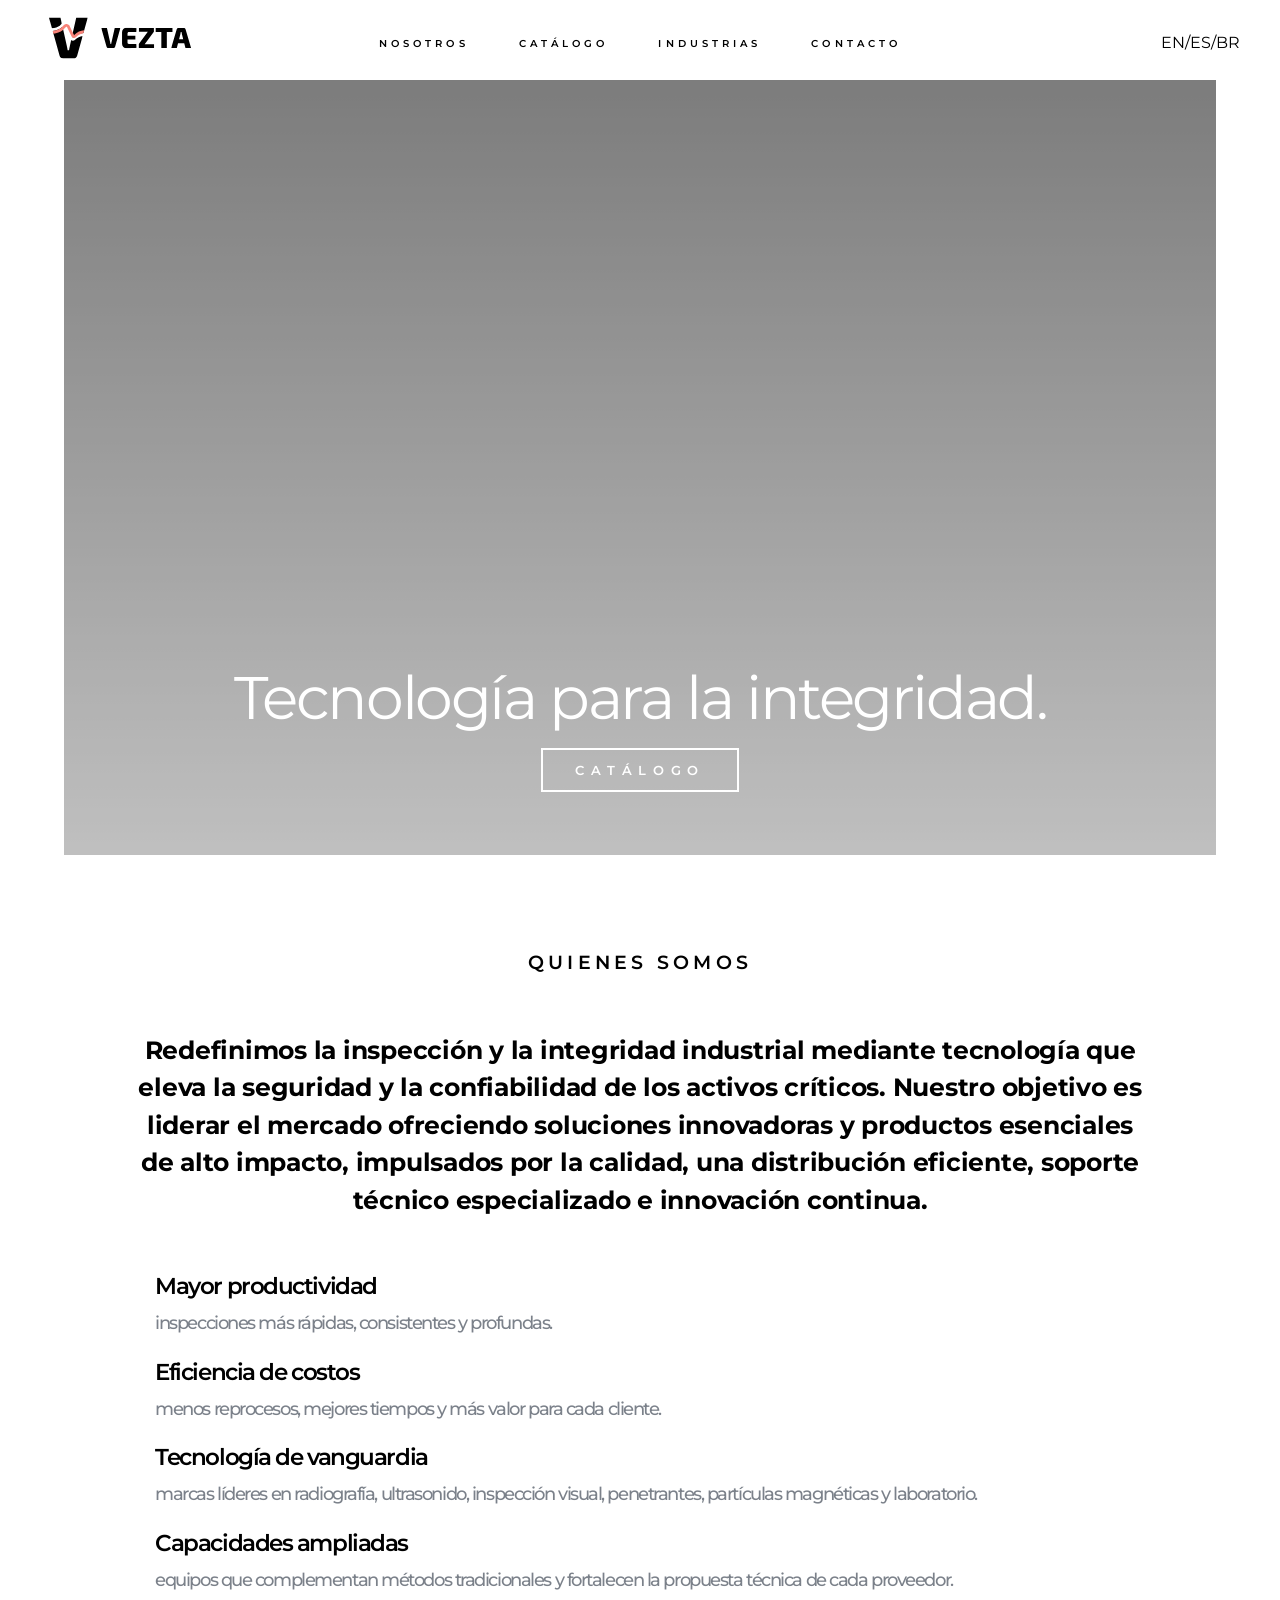
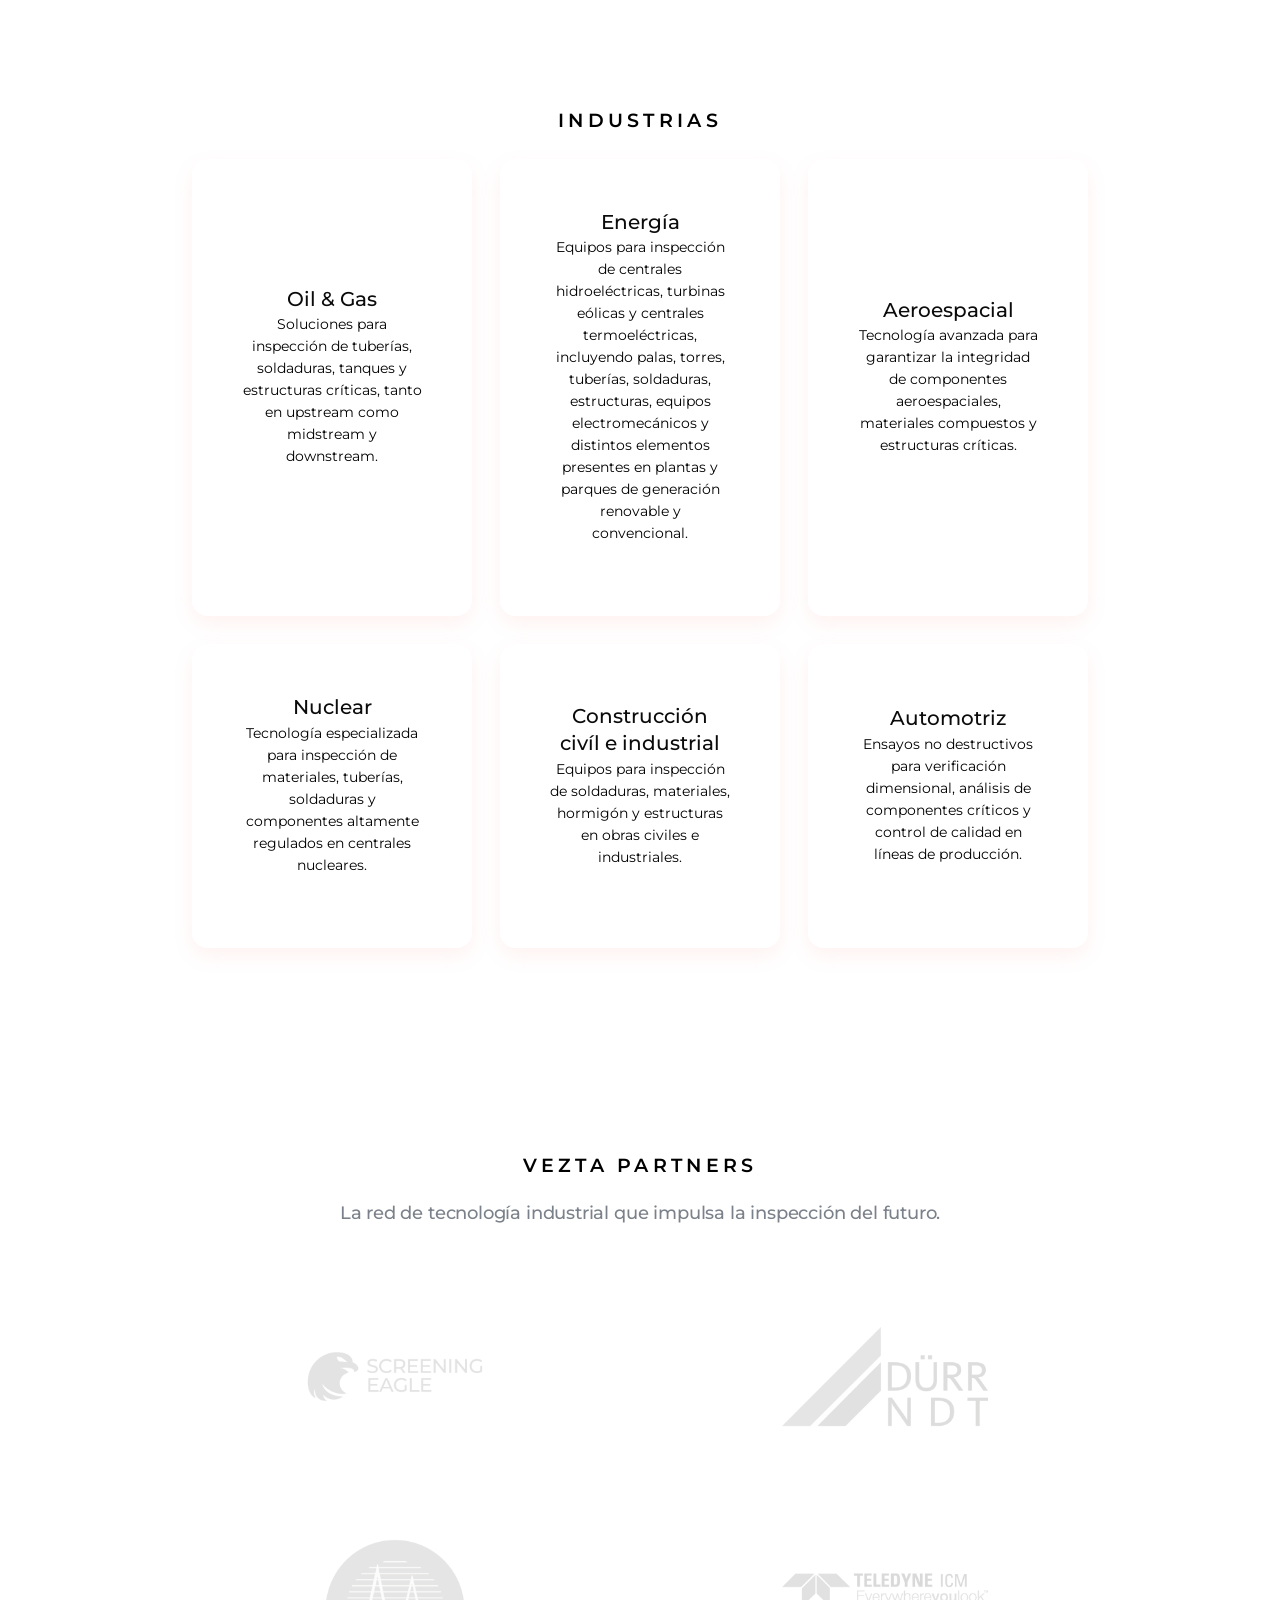
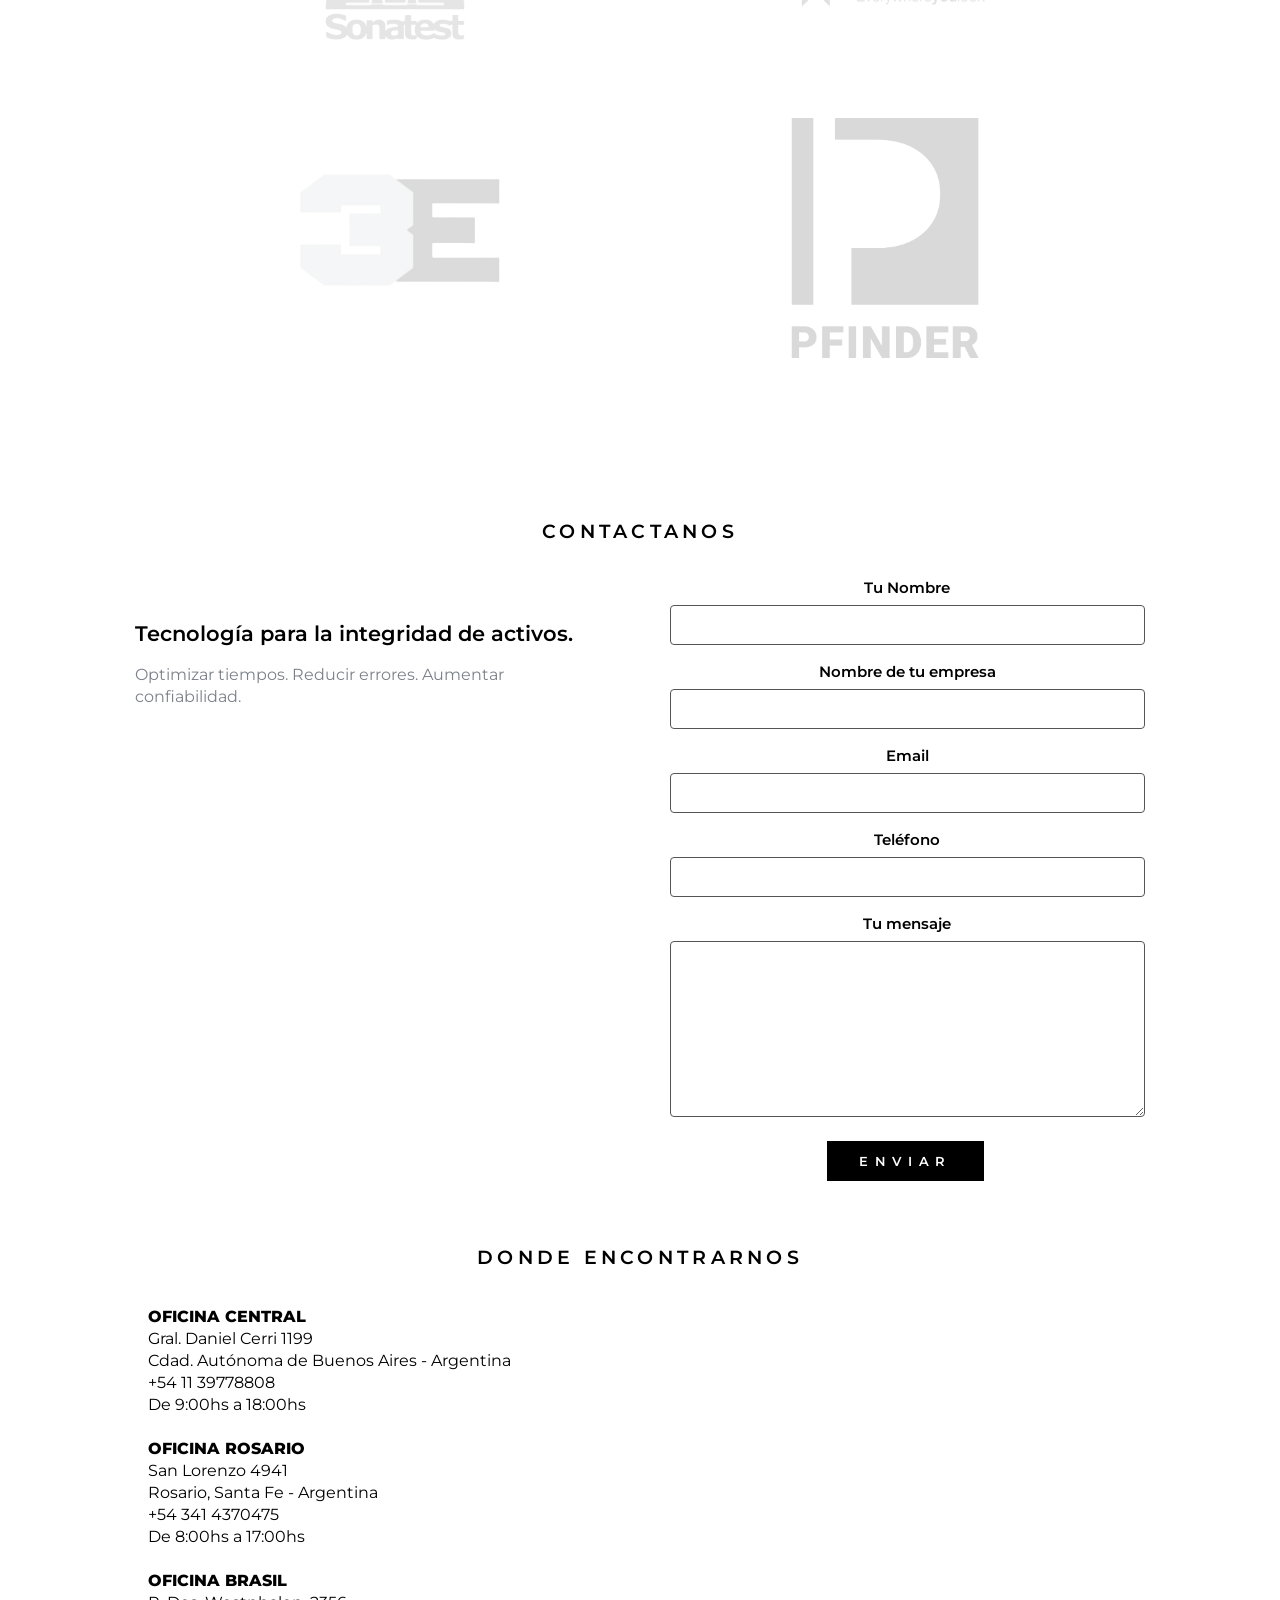
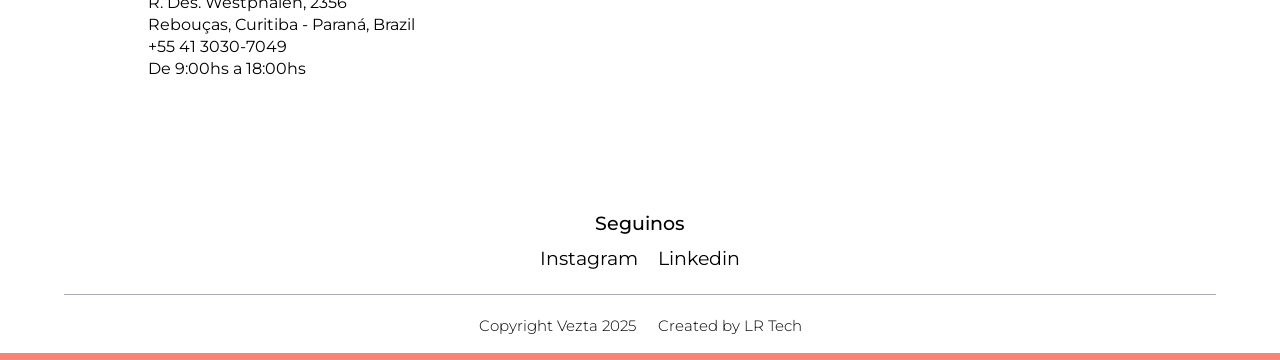
==== commit 11eda318: "v4.1" ====
--- a/index.html
+++ b/index.html
@@ -273,7 +273,8 @@
                         <a class="clients__slide"><img src="images/icons/clients/empresa2.svg" /></a>
                         <a class="clients__slide"><img src="images/icons/clients/empresa3.svg" /></a>
                         <a class="clients__slide"><img src="images/icons/clients/empresa4.svg" /></a>
-
+                        <a class="clients__slide"><img src="images/icons/clients/empresa5.svg" /></a>
+                        <a class="clients__slide"><img src="images/icons/clients/empresa6.svg" /></a>
                     </div>
                 </div>
             </div>
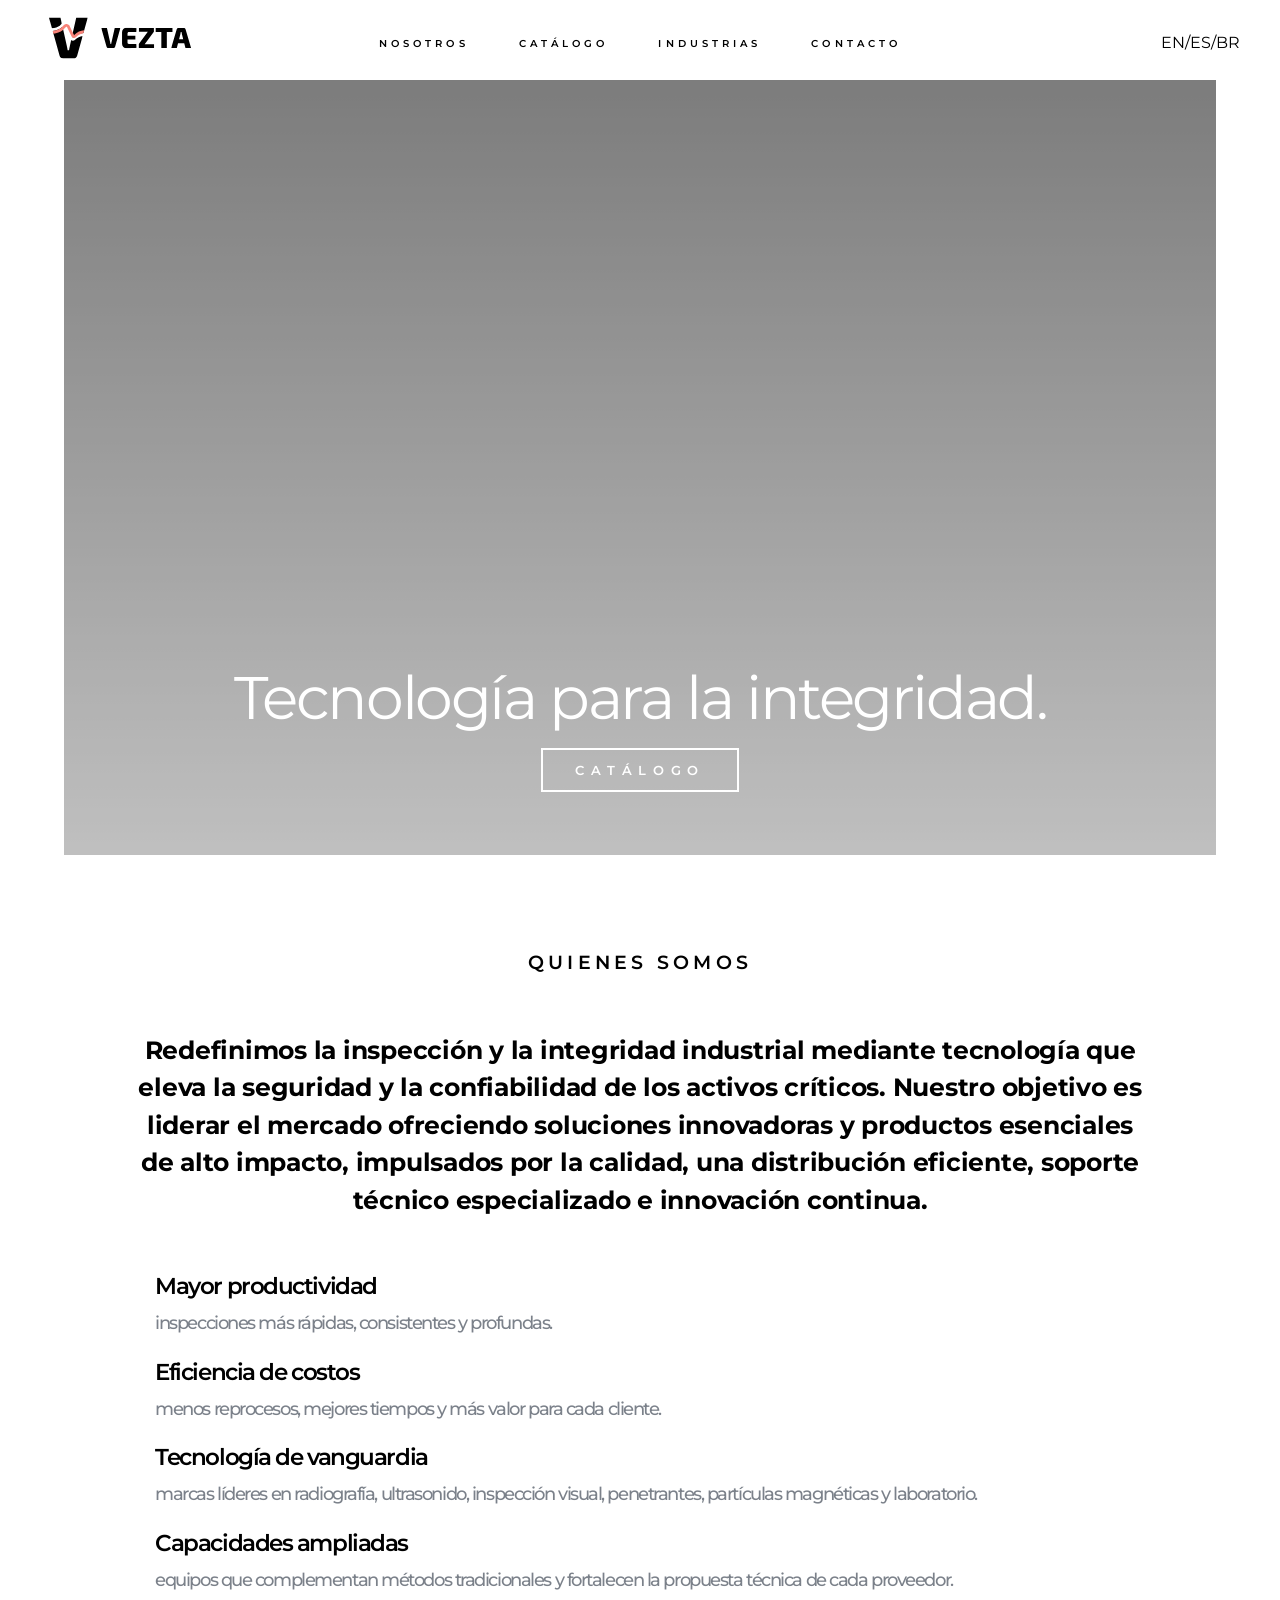
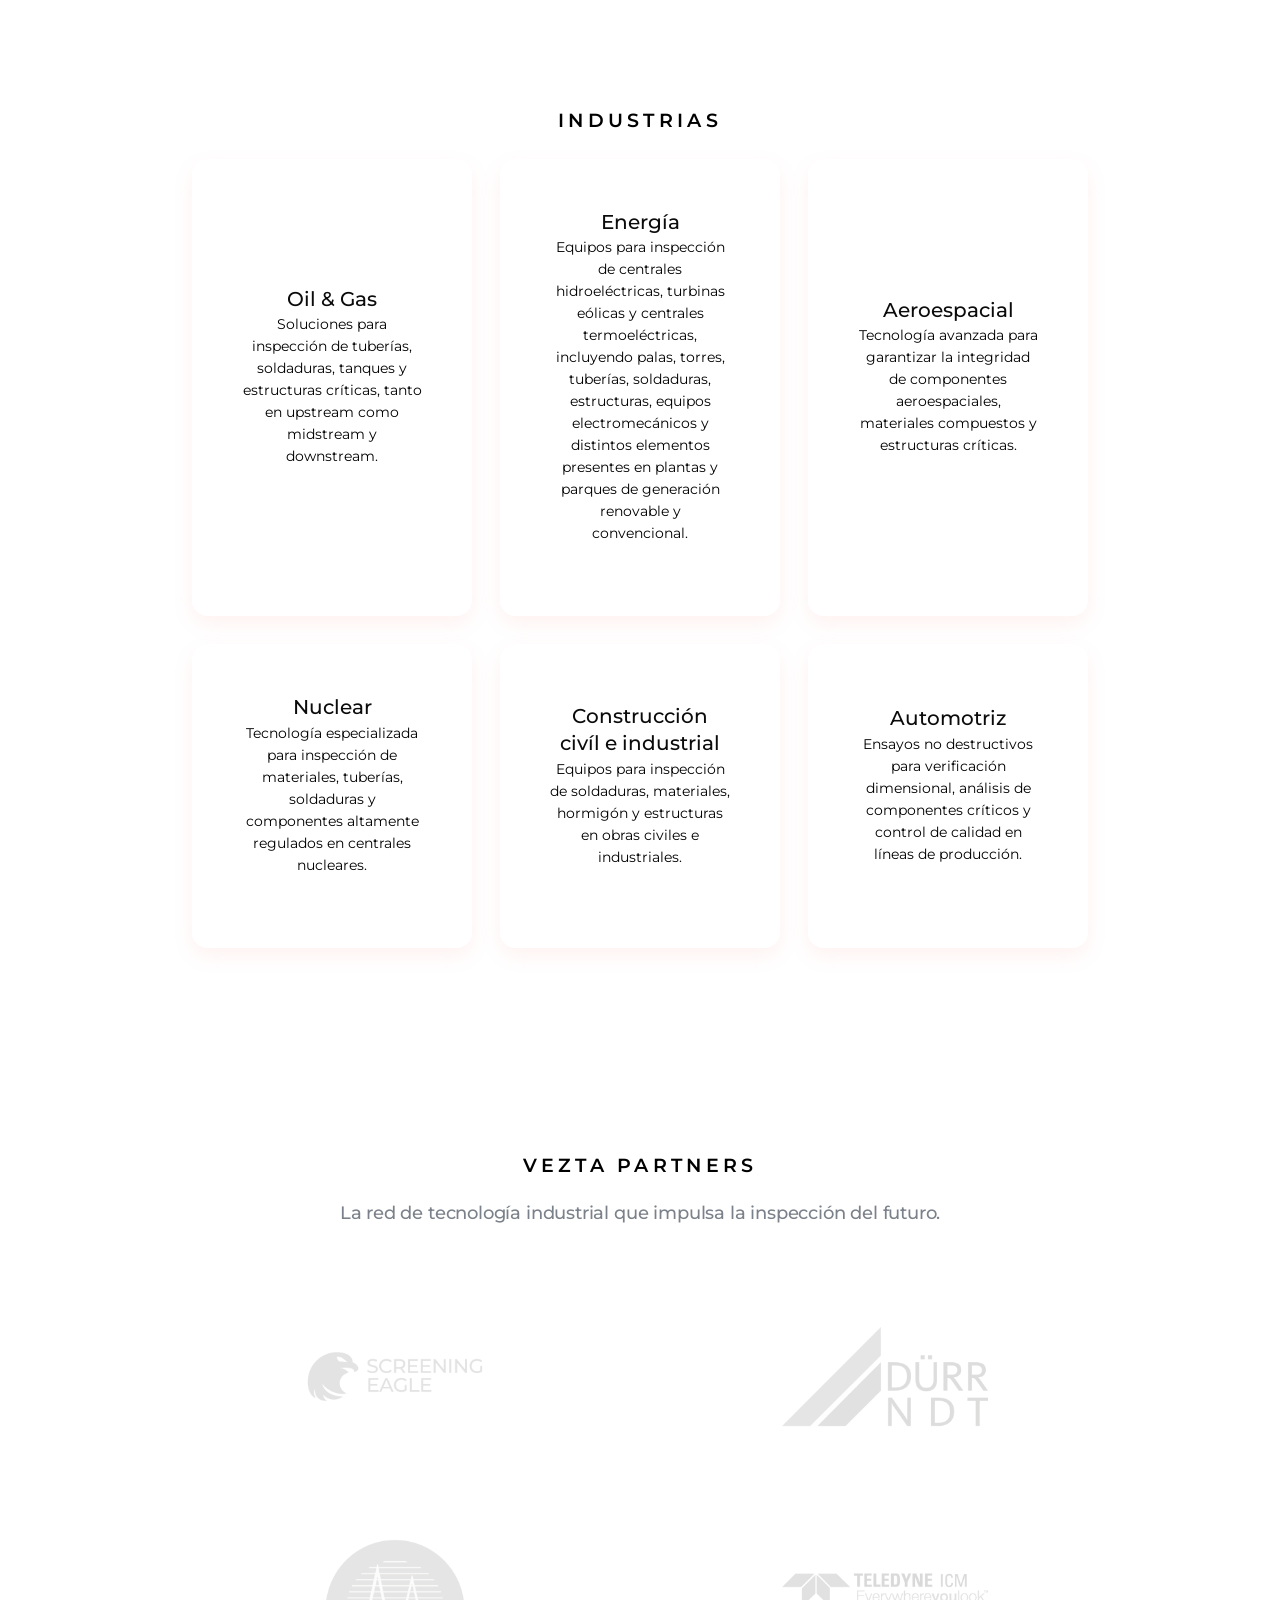
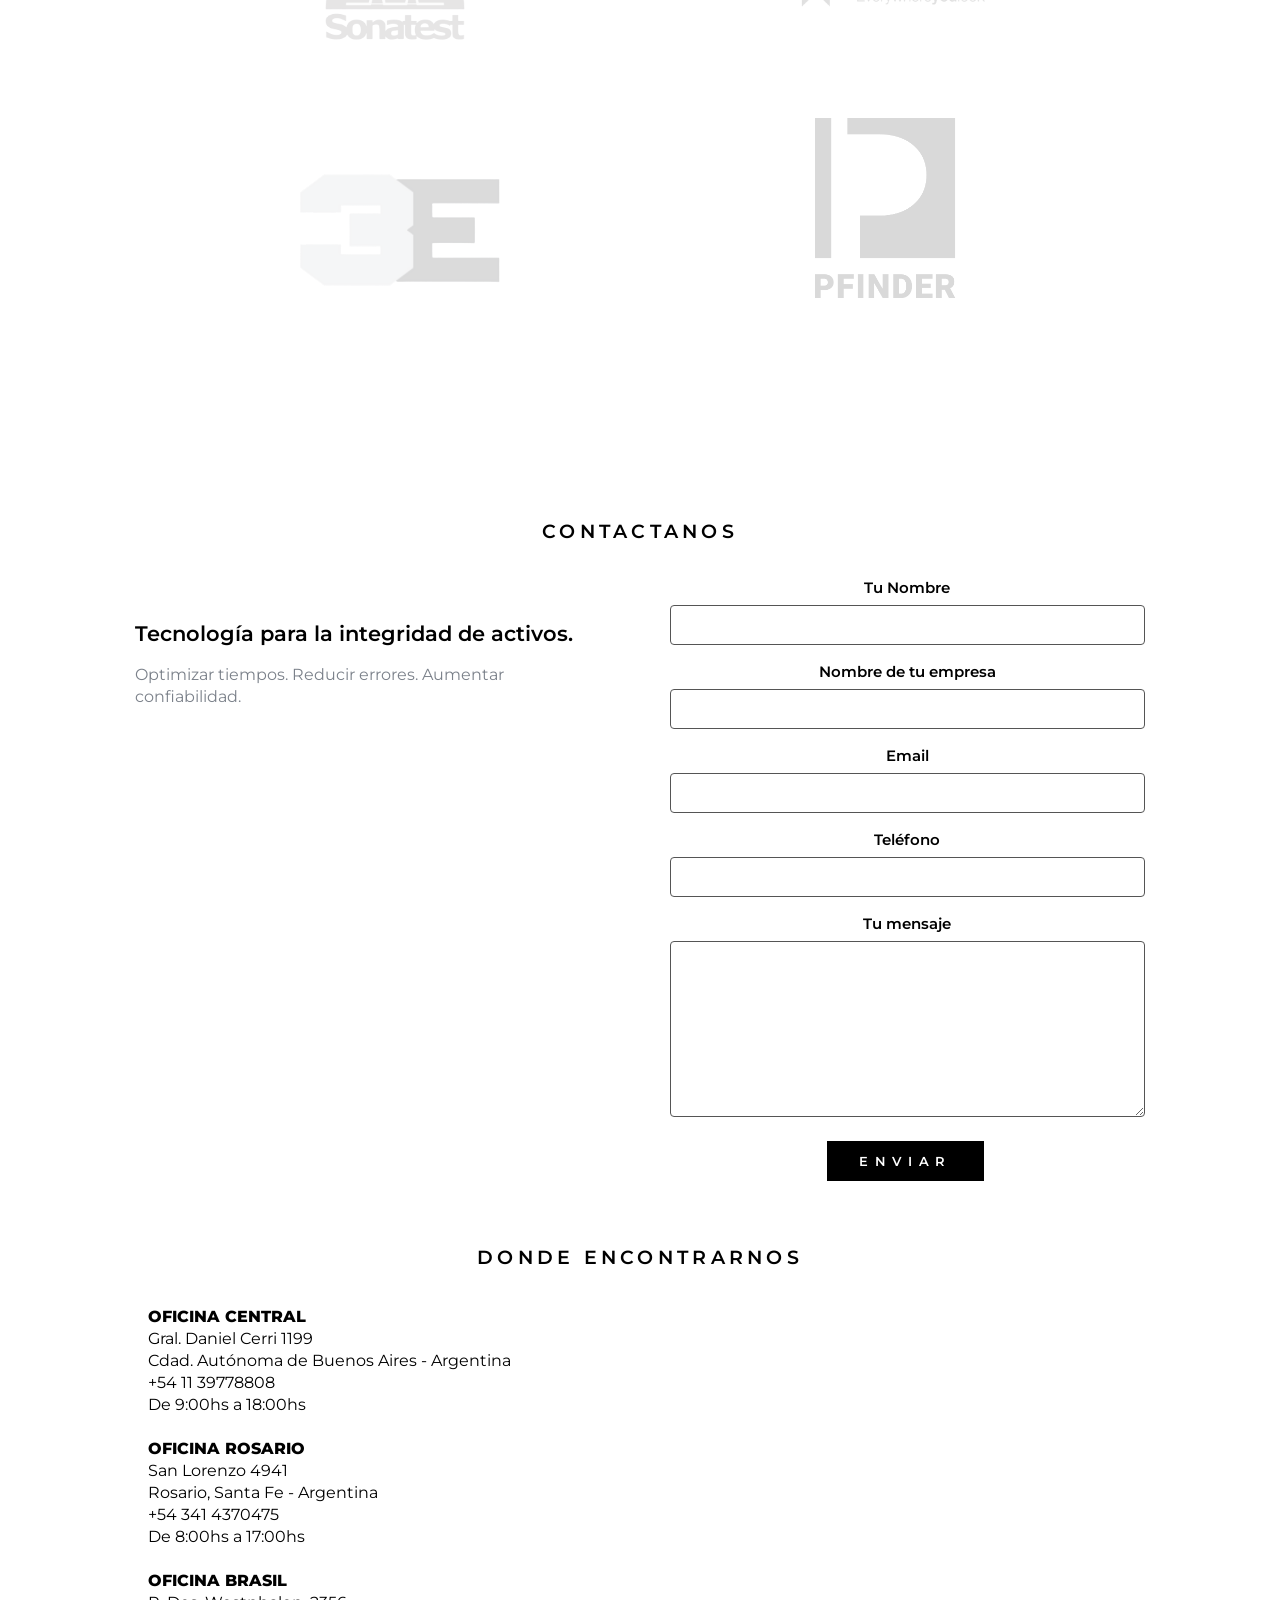
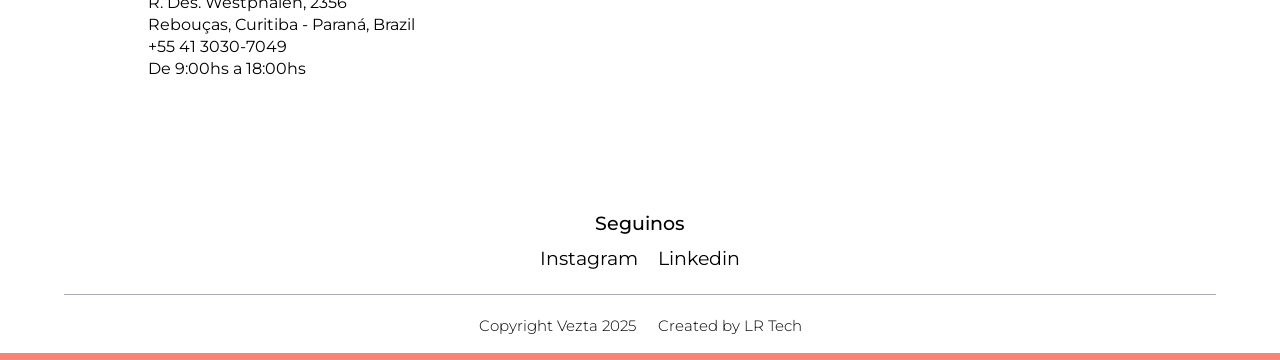
==== commit 80b91f71: "v4.2" ====
--- a/index.html
+++ b/index.html
@@ -274,7 +274,7 @@
                         <a class="clients__slide"><img src="images/icons/clients/empresa3.svg" /></a>
                         <a class="clients__slide"><img src="images/icons/clients/empresa4.svg" /></a>
                         <a class="clients__slide"><img src="images/icons/clients/empresa5.svg" /></a>
-                        <a class="clients__slide"><img src="images/icons/clients/empresa6.svg" /></a>
+                        <a class="clients__slide" style="max-width: 22rem;"><img src="images/icons/clients/empresa6.svg" /></a>
                     </div>
                 </div>
             </div>
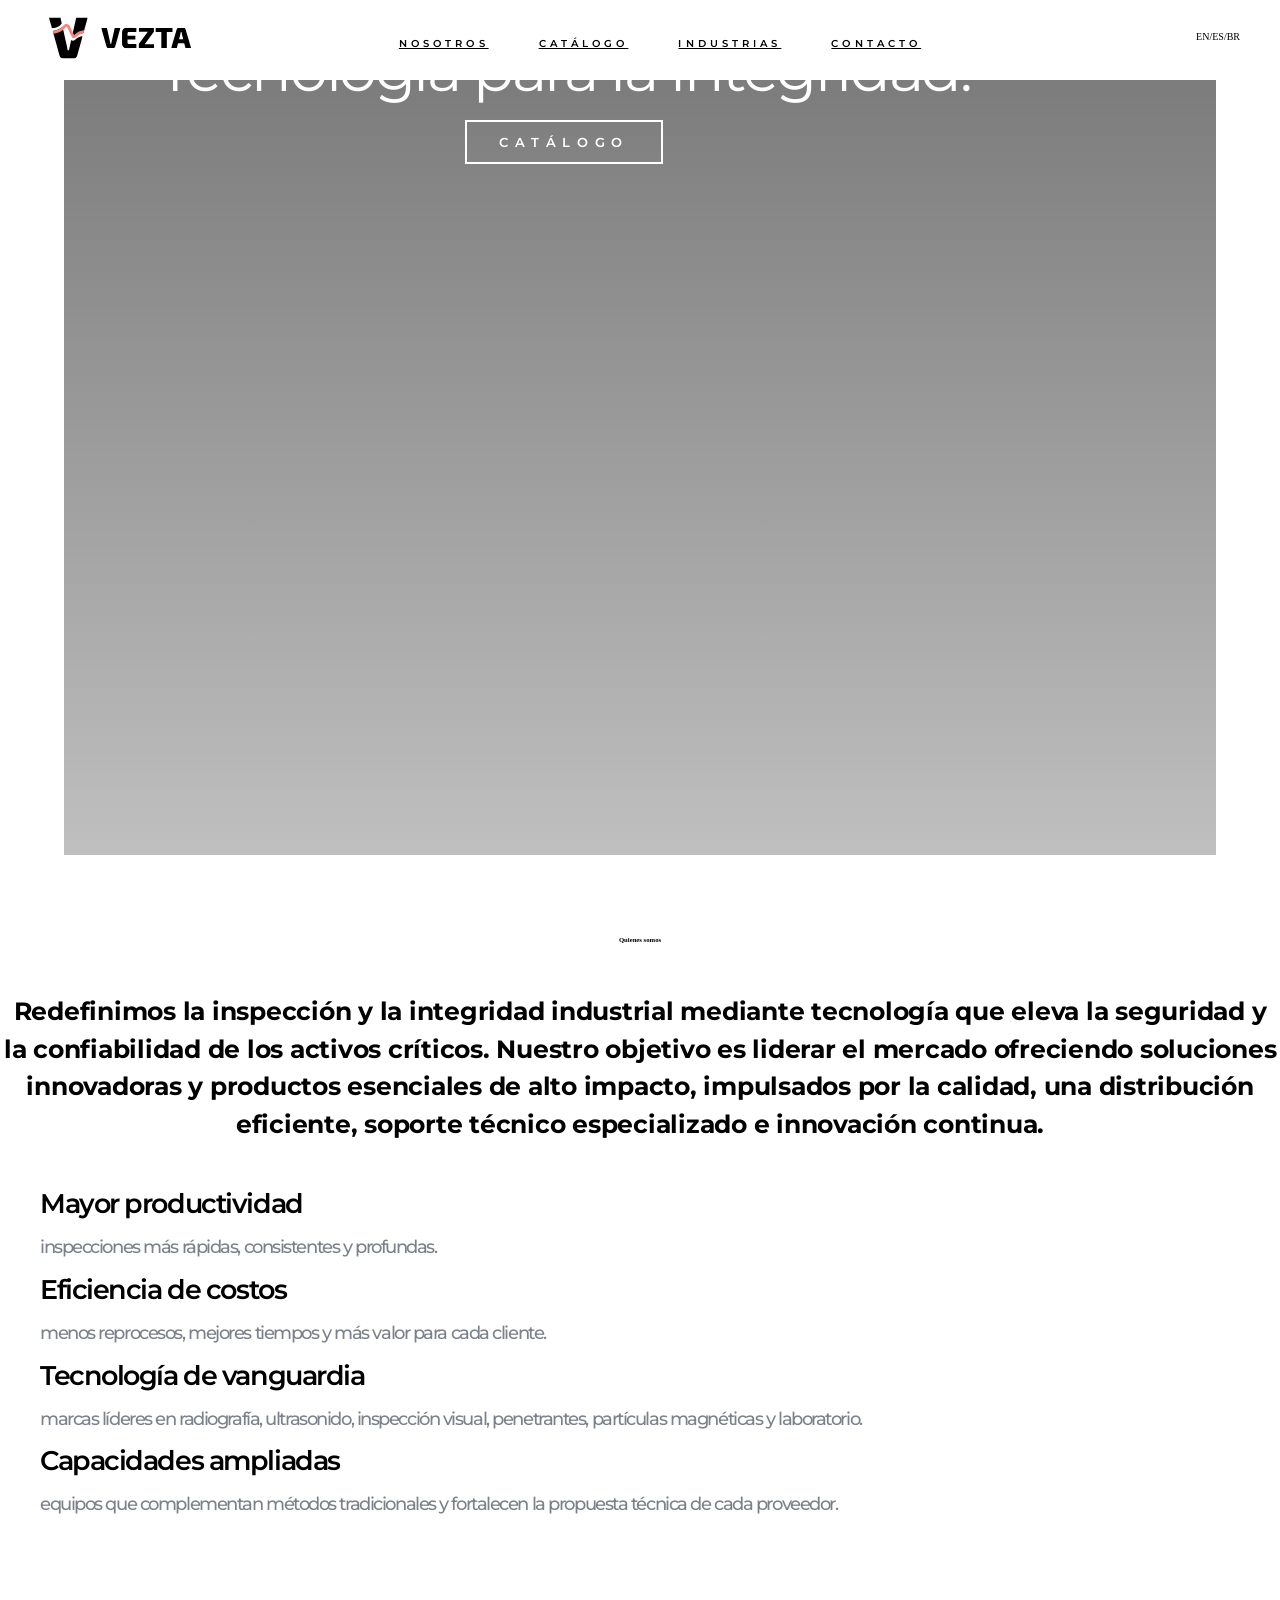
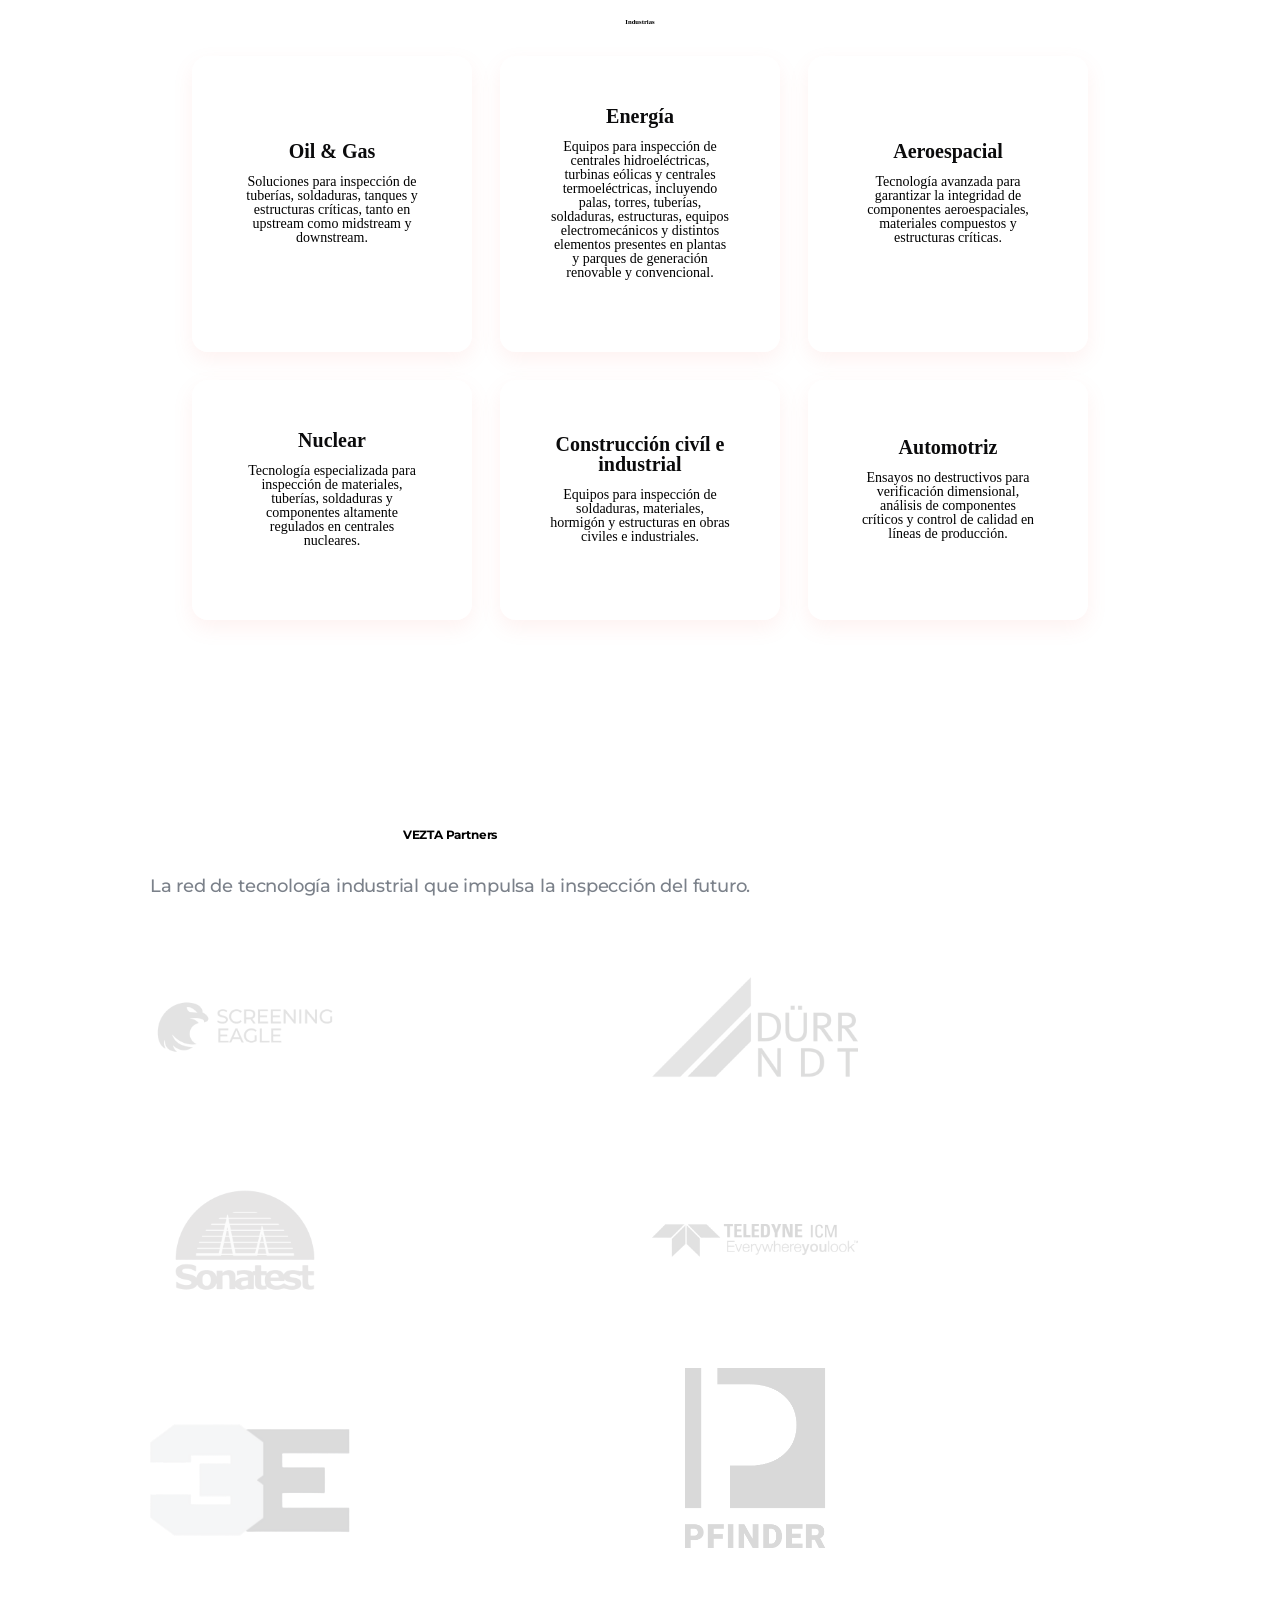
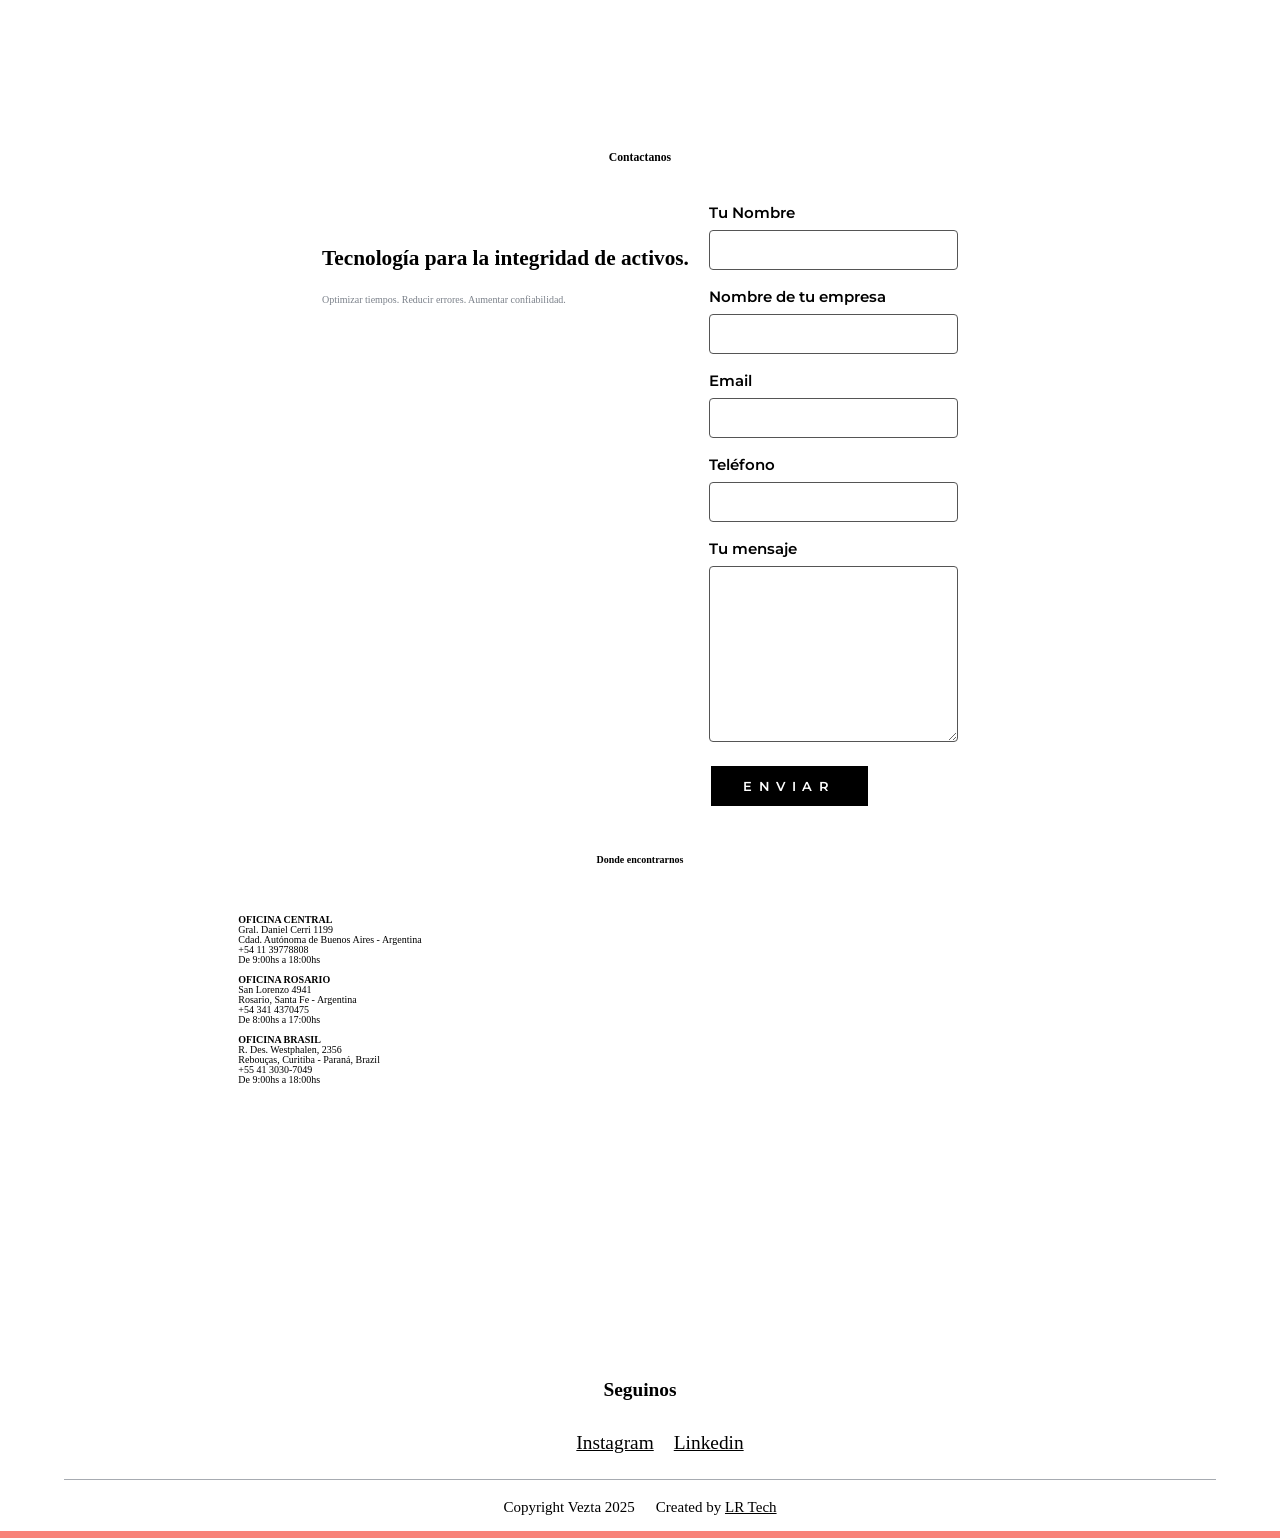
==== commit 1fbc9b7c: "landing links" ====
--- a/index.html
+++ b/index.html
@@ -54,9 +54,7 @@
         <div class="s-header__logo">
             <a href="#hero" class="logo-wrapper">
                 <img src="images/logo.svg" alt="Homepage" class="logo-completo">
-                <!-- <img src="./apple-touch-icon.png" alt="Isotipo" class="logo-isotipo"> -->
             </a>
-
         </div>
 
         <div class="s-header__content">
@@ -64,7 +62,7 @@
 
                 <ul class="s-header__nav">
                     <li><a class="smoothscroll" href="#about" title="About">Nosotros</a></li>
-                    <li><a class="smoothscroll" href="#clients" title="Catalogo">Catálogo</a></li>
+                    <li><a class="smoothscroll" href="https://catalogo.vezta.store/" title="Catalogo">Catálogo</a></li>
                     <li><a class="smoothscroll" href="#industry" title="Industrias">Industrias</a></li>
                     <li><a class="smoothscroll" href="#contact" title="Contacto">Contacto</a></li>
                 </ul>
@@ -104,7 +102,7 @@
             <div class="column">
                 <div class="s-hero__content-about">
                     <h1 style="text-align: center; font-weight: 400;">Tecnología para la integridad.</h1>
-                    <a href="mailto:support@vezta.com.ar" class="btn asesoramientoBtn">Catálogo</a>
+                    <a href="https://catalogo.vezta.store/" class="btn asesoramientoBtn">Catálogo</a>
                 </div>
             </div>
         </div>
--- a/css/styles.css
+++ b/css/styles.css
@@ -589,1517 +589,6 @@
 
 
 /* ------------------------------------------------------------------- 
- * ## typography resets
- * ------------------------------------------------------------------- */
-div,
-dl,
-dt,
-dd,
-ul,
-ol,
-li,
-h1,
-h2,
-h3,
-h4,
-h5,
-h6,
-pre,
-form,
-p,
-blockquote,
-th,
-td {
-    margin: 0;
-    padding: 0;
-}
-
-p {
-    font-size: inherit;
-    text-rendering: optimizeLegibility;
-}
-
-em,
-i {
-    font-style: italic;
-    line-height: inherit;
-}
-
-strong,
-b {
-    font-weight: bold;
-    line-height: inherit;
-}
-
-small {
-    font-size: 60%;
-    line-height: inherit;
-}
-
-ol,
-ul {
-    list-style: none;
-}
-
-li {
-    display: block;
-}
-
-
-/* ------------------------------------------------------------------- 
- * ## links
- * ------------------------------------------------------------------- */
-a {
-    text-decoration: none;
-    line-height: inherit;
-}
-
-a img {
-    border: none;
-}
-
-
-/* ------------------------------------------------------------------- 
- * ## inputs
- * ------------------------------------------------------------------- */
-fieldset {
-    margin: 0;
-    padding: 0;
-}
-
-input[type="email"],
-input[type="number"],
-input[type="search"],
-input[type="text"],
-input[type="tel"],
-input[type="url"],
-input[type="password"],
-textarea {
-    -webkit-appearance: none;
-    -moz-appearance: none;
-    appearance: none;
-}
-
-
-
-/* ===================================================================
- * # Grid v3.0.0
- *
- *   -----------------------------------------------------------------
- * - Grid breakpoints are based on MAXIMUM WIDTH media queries, 
- *   meaning they apply to that one breakpoint and ALL THOSE BELOW IT.
- * - Grid columns without a specified width will automatically layout 
- *   as equal width columns.
- * ------------------------------------------------------------------- */
-
-/* rows
- * ------------------------------------- */
-.row {
-    width: 82%;
-    max-width: var(--width-grid-max);
-    margin: 0 auto;
-    display: -ms-flexbox;
-    display: -webkit-box;
-    display: flex;
-    -ms-flex-flow: row wrap;
-    -webkit-box-orient: horizontal;
-    -webkit-box-direction: normal;
-    flex-flow: row wrap;
-}
-
-.row .row {
-    width: auto;
-    max-width: none;
-    margin-left: calc(var(--gutter-lg) * -1);
-    margin-right: calc(var(--gutter-lg) * -1);
-}
-
-/* columns
- * -------------------------------------- */
-.column {
-    -ms-flex: 1 1 0%;
-    -webkit-box-flex: 1;
-    flex: 1 1 0%;
-    padding: 0 var(--gutter-lg);
-}
-
-.collapse>.column,
-.column.collapse {
-    padding: 0;
-}
-
-/* flex row containers utility classes
- */
-.row.row-wrap {
-    -ms-flex-wrap: wrap;
-    flex-wrap: wrap;
-}
-
-.row.row-nowrap {
-    -ms-flex-wrap: none;
-    flex-wrap: nowrap;
-}
-
-.row.row-y-top {
-    -ms-flex-align: start;
-    -webkit-box-align: start;
-    align-items: flex-start;
-}
-
-.row.row-y-bottom {
-    -ms-flex-align: end;
-    -webkit-box-align: end;
-    align-items: flex-end;
-}
-
-.row.row-y-center {
-    -ms-flex-align: center;
-    -webkit-box-align: center;
-    align-items: center;
-}
-
-.row.row-stretch {
-    -ms-flex-align: stretch;
-    -webkit-box-align: stretch;
-    align-items: stretch;
-}
-
-.row.row-baseline {
-    -ms-flex-align: baseline;
-    -webkit-box-align: baseline;
-    align-items: baseline;
-}
-
-.row.row-x-left {
-    -ms-flex-pack: start;
-    -webkit-box-pack: start;
-    justify-content: flex-start;
-}
-
-.row.row-x-right {
-    -ms-flex-pack: end;
-    -webkit-box-pack: end;
-    justify-content: flex-end;
-}
-
-.row.row-x-center {
-    -ms-flex-pack: center;
-    -webkit-box-pack: center;
-    justify-content: center;
-}
-
-/* flex item utility alignment classes
- */
-.align-center {
-    margin: auto;
-    -webkit-align-self: center;
-    -ms-flex-item-align: center;
-    -ms-grid-row-align: center;
-    align-self: center;
-}
-
-.align-left {
-    margin-right: auto;
-    -webkit-align-self: center;
-    -ms-flex-item-align: center;
-    -ms-grid-row-align: center;
-    align-self: center;
-}
-
-.align-right {
-    margin-left: auto;
-    -webkit-align-self: center;
-    -ms-flex-item-align: center;
-    -ms-grid-row-align: center;
-    align-self: center;
-}
-
-.align-x-center {
-    margin-right: auto;
-    margin-left: auto;
-}
-
-.align-x-left {
-    margin-right: auto;
-}
-
-.align-x-right {
-    margin-left: auto;
-}
-
-.align-y-center {
-    -webkit-align-self: center;
-    -ms-flex-item-align: center;
-    -ms-grid-row-align: center;
-    align-self: center;
-}
-
-.align-y-top {
-    -webkit-align-self: flex-start;
-    -ms-flex-item-align: start;
-    align-self: flex-start;
-}
-
-.align-y-bottom {
-    -webkit-align-self: flex-end;
-    -ms-flex-item-align: end;
-    align-self: flex-end;
-}
-
-/* large screen column widths 
- */
-.large-1 {
-    -ms-flex: 0 0 8.33333%;
-    -webkit-box-flex: 0;
-    flex: 0 0 8.33333%;
-    max-width: 8.33333%;
-}
-
-.large-2 {
-    -ms-flex: 0 0 16.66667%;
-    -webkit-box-flex: 0;
-    flex: 0 0 16.66667%;
-    max-width: 16.66667%;
-}
-
-.large-3 {
-    -ms-flex: 0 0 25%;
-    -webkit-box-flex: 0;
-    flex: 0 0 25%;
-    max-width: 25%;
-}
-
-.large-4 {
-    -ms-flex: 0 0 33.33333%;
-    -webkit-box-flex: 0;
-    flex: 0 0 33.33333%;
-    max-width: 33.33333%;
-}
-
-.large-5 {
-    -ms-flex: 0 0 41.66667%;
-    -webkit-box-flex: 0;
-    flex: 0 0 41.66667%;
-    max-width: 41.66667%;
-}
-
-.large-6 {
-    -ms-flex: 0 0 50%;
-    -webkit-box-flex: 0;
-    flex: 0 0 50%;
-    max-width: 50%;
-}
-
-.large-7 {
-    -ms-flex: 0 0 58.33333%;
-    -webkit-box-flex: 0;
-    flex: 0 0 58.33333%;
-    max-width: 58.33333%;
-}
-
-.large-8 {
-    -ms-flex: 0 0 66.66667%;
-    -webkit-box-flex: 0;
-    flex: 0 0 66.66667%;
-    max-width: 66.66667%;
-}
-
-.large-9 {
-    -ms-flex: 0 0 75%;
-    -webkit-box-flex: 0;
-    flex: 0 0 75%;
-    max-width: 75%;
-}
-
-.large-10 {
-    -ms-flex: 0 0 83.33333%;
-    -webkit-box-flex: 0;
-    flex: 0 0 83.33333%;
-    max-width: 83.33333%;
-}
-
-.large-11 {
-    -ms-flex: 0 0 91.66667%;
-    -webkit-box-flex: 0;
-    flex: 0 0 91.66667%;
-    max-width: 91.66667%;
-}
-
-.large-12 {
-    -ms-flex: 0 0 100%;
-    -webkit-box-flex: 0;
-    flex: 0 0 100%;
-    max-width: 100%;
-}
-
-
-/* ------------------------------------------------------------------- 
- * ## medium screen devices
- * ------------------------------------------------------------------- */
-@media screen and (max-width: 1200px) {
-    .row .row {
-        margin-left: calc(var(--gutter-md) * -1);
-        margin-right: calc(var(--gutter-md) * -1);
-    }
-
-    .column {
-        padding: 0 var(--gutter-md);
-    }
-
-    .medium-1 {
-        -ms-flex: 0 0 8.33333%;
-        -webkit-box-flex: 0;
-        flex: 0 0 8.33333%;
-        max-width: 8.33333%;
-    }
-
-    .medium-2 {
-        -ms-flex: 0 0 16.66667%;
-        -webkit-box-flex: 0;
-        flex: 0 0 16.66667%;
-        max-width: 16.66667%;
-    }
-
-    .medium-3 {
-        -ms-flex: 0 0 25%;
-        -webkit-box-flex: 0;
-        flex: 0 0 25%;
-        max-width: 25%;
-    }
-
-    .medium-4 {
-        -ms-flex: 0 0 33.33333%;
-        -webkit-box-flex: 0;
-        flex: 0 0 33.33333%;
-        max-width: 33.33333%;
-    }
-
-    .medium-5 {
-        -ms-flex: 0 0 41.66667%;
-        -webkit-box-flex: 0;
-        flex: 0 0 41.66667%;
-        max-width: 41.66667%;
-    }
-
-    .medium-6 {
-        -ms-flex: 0 0 50%;
-        -webkit-box-flex: 0;
-        flex: 0 0 50%;
-        max-width: 50%;
-    }
-
-    .medium-7 {
-        -ms-flex: 0 0 58.33333%;
-        -webkit-box-flex: 0;
-        flex: 0 0 58.33333%;
-        max-width: 58.33333%;
-    }
-
-    .medium-8 {
-        -ms-flex: 0 0 66.66667%;
-        -webkit-box-flex: 0;
-        flex: 0 0 66.66667%;
-        max-width: 66.66667%;
-    }
-
-    .medium-9 {
-        -ms-flex: 0 0 75%;
-        -webkit-box-flex: 0;
-        flex: 0 0 75%;
-        max-width: 75%;
-    }
-
-    .medium-10 {
-        -ms-flex: 0 0 83.33333%;
-        -webkit-box-flex: 0;
-        flex: 0 0 83.33333%;
-        max-width: 83.33333%;
-    }
-
-    .medium-11 {
-        -ms-flex: 0 0 91.66667%;
-        -webkit-box-flex: 0;
-        flex: 0 0 91.66667%;
-        max-width: 91.66667%;
-    }
-
-    .medium-12 {
-        -ms-flex: 0 0 100%;
-        -webkit-box-flex: 0;
-        flex: 0 0 100%;
-        max-width: 100%;
-    }
-}
-
-
-/* ------------------------------------------------------------------- 
- * ## tablets
- * ------------------------------------------------------------------- */
-@media screen and (max-width: 800px) {
-    .row {
-        width: 90%;
-    }
-
-    .tab-1 {
-        -ms-flex: 0 0 8.33333%;
-        -webkit-box-flex: 0;
-        flex: 0 0 8.33333%;
-        max-width: 8.33333%;
-    }
-
-    .tab-2 {
-        -ms-flex: 0 0 16.66667%;
-        -webkit-box-flex: 0;
-        flex: 0 0 16.66667%;
-        max-width: 16.66667%;
-    }
-
-    .tab-3 {
-        -ms-flex: 0 0 25%;
-        -webkit-box-flex: 0;
-        flex: 0 0 25%;
-        max-width: 25%;
-    }
-
-    .tab-4 {
-        -ms-flex: 0 0 33.33333%;
-        -webkit-box-flex: 0;
-        flex: 0 0 33.33333%;
-        max-width: 33.33333%;
-    }
-
-    .tab-5 {
-        -ms-flex: 0 0 41.66667%;
-        -webkit-box-flex: 0;
-        flex: 0 0 41.66667%;
-        max-width: 41.66667%;
-    }
-
-    .tab-6 {
-        -ms-flex: 0 0 50%;
-        -webkit-box-flex: 0;
-        flex: 0 0 50%;
-        max-width: 50%;
-    }
-
-    .tab-7 {
-        -ms-flex: 0 0 58.33333%;
-        -webkit-box-flex: 0;
-        flex: 0 0 58.33333%;
-        max-width: 58.33333%;
-    }
-
-    .tab-8 {
-        -ms-flex: 0 0 66.66667%;
-        -webkit-box-flex: 0;
-        flex: 0 0 66.66667%;
-        max-width: 66.66667%;
-    }
-
-    .tab-9 {
-        -ms-flex: 0 0 75%;
-        -webkit-box-flex: 0;
-        flex: 0 0 75%;
-        max-width: 75%;
-    }
-
-    .tab-10 {
-        -ms-flex: 0 0 83.33333%;
-        -webkit-box-flex: 0;
-        flex: 0 0 83.33333%;
-        max-width: 83.33333%;
-    }
-
-    .tab-11 {
-        -ms-flex: 0 0 91.66667%;
-        -webkit-box-flex: 0;
-        flex: 0 0 91.66667%;
-        max-width: 91.66667%;
-    }
-
-    .tab-12 {
-        -ms-flex: 0 0 100%;
-        -webkit-box-flex: 0;
-        flex: 0 0 100%;
-        max-width: 100%;
-    }
-
-    .hide-on-tablet {
-        display: none;
-    }
-}
-
-
-/* ------------------------------------------------------------------- 
- * ## mobile devices
- * ------------------------------------------------------------------- */
-@media screen and (max-width: 600px) {
-    .row {
-        width: 100%;
-        padding-left: 6vw;
-        padding-right: 6vw;
-    }
-
-    .row .row {
-        margin-left: calc(var(--gutter-mob) * -1);
-        margin-right: calc(var(--gutter-mob) * -1);
-        padding-left: 0;
-        padding-right: 0;
-    }
-
-    .column {
-        padding: 0 var(--gutter-mob);
-    }
-
-    .mob-1 {
-        -ms-flex: 0 0 8.33333%;
-        -webkit-box-flex: 0;
-        flex: 0 0 8.33333%;
-        max-width: 8.33333%;
-    }
-
-    .mob-2 {
-        -ms-flex: 0 0 16.66667%;
-        -webkit-box-flex: 0;
-        flex: 0 0 16.66667%;
-        max-width: 16.66667%;
-    }
-
-    .mob-3 {
-        -ms-flex: 0 0 25%;
-        -webkit-box-flex: 0;
-        flex: 0 0 25%;
-        max-width: 25%;
-    }
-
-    .mob-4 {
-        -ms-flex: 0 0 33.33333%;
-        -webkit-box-flex: 0;
-        flex: 0 0 33.33333%;
-        max-width: 33.33333%;
-    }
-
-    .mob-5 {
-        -ms-flex: 0 0 41.66667%;
-        -webkit-box-flex: 0;
-        flex: 0 0 41.66667%;
-        max-width: 41.66667%;
-    }
-
-    .mob-6 {
-        -ms-flex: 0 0 50%;
-        -webkit-box-flex: 0;
-        flex: 0 0 50%;
-        max-width: 50%;
-    }
-
-    .mob-7 {
-        -ms-flex: 0 0 58.33333%;
-        -webkit-box-flex: 0;
-        flex: 0 0 58.33333%;
-        max-width: 58.33333%;
-    }
-
-    .mob-8 {
-        -ms-flex: 0 0 66.66667%;
-        -webkit-box-flex: 0;
-        flex: 0 0 66.66667%;
-        max-width: 66.66667%;
-    }
-
-    .mob-9 {
-        -ms-flex: 0 0 75%;
-        -webkit-box-flex: 0;
-        flex: 0 0 75%;
-        max-width: 75%;
-    }
-
-    .mob-10 {
-        -ms-flex: 0 0 83.33333%;
-        -webkit-box-flex: 0;
-        flex: 0 0 83.33333%;
-        max-width: 83.33333%;
-    }
-
-    .mob-11 {
-        -ms-flex: 0 0 91.66667%;
-        -webkit-box-flex: 0;
-        flex: 0 0 91.66667%;
-        max-width: 91.66667%;
-    }
-
-    .mob-12 {
-        -ms-flex: 0 0 100%;
-        -webkit-box-flex: 0;
-        flex: 0 0 100%;
-        max-width: 100%;
-    }
-
-    .hide-on-mobile {
-        display: none;
-    }
-
-}
-
-/* ------------------------------------------------------------------- 
- * ## small mobile devices <= 400px
- * ------------------------------------------------------------------- */
-@media screen and (max-width: 400px) {
-    .row .row {
-        margin-left: 0;
-        margin-right: 0;
-    }
-
-    .column {
-        -ms-flex: 0 0 100%;
-        -webkit-box-flex: 0;
-        flex: 0 0 100%;
-        max-width: 100%;
-        margin-left: 0;
-        margin-right: 0;
-        padding: 0;
-    }
-
-
-}
-
-
-
-/* ===================================================================
- * # block grids
- *
- * -------------------------------------------------------------------
- * Equally-sized columns define at parent/row level.
- * ------------------------------------------------------------------- */
-.block-large-1-8>.column {
-    -ms-flex: 0 0 12.5%;
-    -webkit-box-flex: 0;
-    flex: 0 0 12.5%;
-    max-width: 12.5%;
-}
-
-.block-large-1-6>.column {
-    -ms-flex: 0 0 16.66667%;
-    -webkit-box-flex: 0;
-    flex: 0 0 16.66667%;
-    max-width: 16.66667%;
-}
-
-.block-large-1-5>.column {
-    -ms-flex: 0 0 20%;
-    -webkit-box-flex: 0;
-    flex: 0 0 20%;
-    max-width: 20%;
-}
-
-.block-large-1-4>.column {
-    -ms-flex: 0 0 25%;
-    -webkit-box-flex: 0;
-    flex: 0 0 25%;
-    max-width: 25%;
-}
-
-.block-large-1-3>.column {
-    -ms-flex: 0 0 33.33333%;
-    -webkit-box-flex: 0;
-    flex: 0 0 33.33333%;
-    max-width: 33.33333%;
-}
-
-.block-large-1-2>.column {
-    -ms-flex: 0 0 50%;
-    -webkit-box-flex: 0;
-    flex: 0 0 50%;
-    max-width: 50%;
-}
-
-.block-large-full>.column {
-    -ms-flex: 0 0 100%;
-    -webkit-box-flex: 0;
-    flex: 0 0 100%;
-    max-width: 100%;
-}
-
-
-/* ------------------------------------------------------------------- 
- * ## block grids - medium screen devices
- * ------------------------------------------------------------------- */
-@media screen and (max-width: 1200px) {
-    .block-medium-1-8>.column {
-        -ms-flex: 0 0 12.5%;
-        -webkit-box-flex: 0;
-        flex: 0 0 12.5%;
-        max-width: 12.5%;
-    }
-
-    .block-medium-1-6>.column {
-        -ms-flex: 0 0 16.66667%;
-        -webkit-box-flex: 0;
-        flex: 0 0 16.66667%;
-        max-width: 16.66667%;
-    }
-
-    .block-medium-1-5>.column {
-        -ms-flex: 0 0 20%;
-        -webkit-box-flex: 0;
-        flex: 0 0 20%;
-        max-width: 20%;
-    }
-
-    .block-medium-1-4>.column {
-        -ms-flex: 0 0 25%;
-        -webkit-box-flex: 0;
-        flex: 0 0 25%;
-        max-width: 25%;
-    }
-
-    .block-medium-1-3>.column {
-        -ms-flex: 0 0 33.33333%;
-        -webkit-box-flex: 0;
-        flex: 0 0 33.33333%;
-        max-width: 33.33333%;
-    }
-
-    .block-medium-1-2>.column {
-        -ms-flex: 0 0 50%;
-        -webkit-box-flex: 0;
-        flex: 0 0 50%;
-        max-width: 50%;
-    }
-
-    .block-medium-full>.column {
-        -ms-flex: 0 0 100%;
-        -webkit-box-flex: 0;
-        flex: 0 0 100%;
-        max-width: 100%;
-    }
-}
-
-
-/* ------------------------------------------------------------------- 
- * ## block grids - tablets
- * ------------------------------------------------------------------- */
-@media screen and (max-width: 800px) {
-    .block-tab-1-8>.column {
-        -ms-flex: 0 0 12.5%;
-        -webkit-box-flex: 0;
-        flex: 0 0 12.5%;
-        max-width: 12.5%;
-    }
-
-    .block-tab-1-6>.column {
-        -ms-flex: 0 0 16.66667%;
-        -webkit-box-flex: 0;
-        flex: 0 0 16.66667%;
-        max-width: 16.66667%;
-    }
-
-    .block-tab-1-5>.column {
-        -ms-flex: 0 0 20%;
-        -webkit-box-flex: 0;
-        flex: 0 0 20%;
-        max-width: 20%;
-    }
-
-    .block-tab-1-4>.column {
-        -ms-flex: 0 0 25%;
-        -webkit-box-flex: 0;
-        flex: 0 0 25%;
-        max-width: 25%;
-    }
-
-    .block-tab-1-3>.column {
-        -ms-flex: 0 0 33.33333%;
-        -webkit-box-flex: 0;
-        flex: 0 0 33.33333%;
-        max-width: 33.33333%;
-    }
-
-    .block-tab-1-2>.column {
-        -ms-flex: 0 0 50%;
-        -webkit-box-flex: 0;
-        flex: 0 0 50%;
-        max-width: 50%;
-    }
-
-    .block-tab-full>.column {
-        -ms-flex: 0 0 100%;
-        -webkit-box-flex: 0;
-        flex: 0 0 100%;
-        max-width: 100%;
-    }
-}
-
-
-/* ------------------------------------------------------------------- 
- * ## block grids - mobile devices
- * ------------------------------------------------------------------- */
-@media screen and (max-width: 600px) {
-    .block-mob-1-8>.column {
-        -ms-flex: 0 0 12.5%;
-        -webkit-box-flex: 0;
-        flex: 0 0 12.5%;
-        max-width: 12.5%;
-    }
-
-    .block-mob-1-6>.column {
-        -ms-flex: 0 0 16.66667%;
-        -webkit-box-flex: 0;
-        flex: 0 0 16.66667%;
-        max-width: 16.66667%;
-    }
-
-    .block-mob-1-5>.column {
-        -ms-flex: 0 0 20%;
-        -webkit-box-flex: 0;
-        flex: 0 0 20%;
-        max-width: 20%;
-    }
-
-    .block-mob-1-4>.column {
-        -ms-flex: 0 0 25%;
-        -webkit-box-flex: 0;
-        flex: 0 0 25%;
-        max-width: 25%;
-    }
-
-    .block-mob-1-3>.column {
-        -ms-flex: 0 0 33.33333%;
-        -webkit-box-flex: 0;
-        flex: 0 0 33.33333%;
-        max-width: 33.33333%;
-    }
-
-    .block-mob-1-2>.column {
-        -ms-flex: 0 0 50%;
-        -webkit-box-flex: 0;
-        flex: 0 0 50%;
-        max-width: 50%;
-    }
-
-    .block-mob-full>.column {
-        -ms-flex: 0 0 100%;
-        -webkit-box-flex: 0;
-        flex: 0 0 100%;
-        max-width: 100%;
-    }
-
-
-}
-
-
-/* ------------------------------------------------------------------- 
- * ## block grids - small mobile devices <= 400px
- * ------------------------------------------------------------------- */
-@media screen and (max-width: 400px) {
-    .stack>.column {
-        -ms-flex: 0 0 100%;
-        -webkit-box-flex: 0;
-        flex: 0 0 100%;
-        max-width: 100%;
-        margin-left: 0;
-        margin-right: 0;
-        padding: 0;
-    }
-}
-
-
-
-/* ===================================================================
- * # MISC
- *
- * ------------------------------------------------------------------- */
-.h-group:after {
-    content: "";
-    display: table;
-    clear: both;
-}
-
-/* misc helper classes
- */
-.is-hidden {
-    display: none;
-}
-
-.is-invisible {
-    visibility: hidden;
-}
-
-.h-antialiased {
-    -webkit-font-smoothing: antialiased;
-    -moz-osx-font-smoothing: grayscale;
-}
-
-.h-overflow-hidden {
-    overflow: hidden;
-}
-
-.h-remove-top {
-    margin-top: 0;
-}
-
-.h-remove-bottom {
-    margin-bottom: 0;
-}
-
-.h-add-half-bottom {
-    margin-bottom: var(--vspace-0_5) !important;
-}
-
-.h-add-bottom {
-    margin-bottom: var(--vspace-1) !important;
-}
-
-.h-no-border {
-    border: none;
-}
-
-.h-full-width {
-    width: 100%;
-}
-
-.h-text-center {
-    text-align: center;
-}
-
-.h-text-left {
-    text-align: left;
-}
-
-.h-text-right {
-    text-align: right;
-}
-
-.h-pull-left {
-    float: left;
-}
-
-.h-pull-right {
-    float: right;
-}
-
-
-
-/* ===================================================================
- * # custom grid, block grid STACK breakpoints 
- *
- * ------------------------------------------------------------------- */
-@media screen and (max-width: 1000px) {
-    .block-1000-stack>.column {
-        -ms-flex: 0 0 100%;
-        -webkit-box-flex: 0;
-        flex: 0 0 100%;
-        max-width: 100%;
-    }
-}
-
-@media screen and (max-width: 900px) {
-
-    .w-900-stack,
-    .block-900-stack>.column {
-        -ms-flex: 0 0 100%;
-        -webkit-box-flex: 0;
-        flex: 0 0 100%;
-        max-width: 100%;
-    }
-}
-
-
-
-/* ===================================================================
- * # base style overrides
- *
- * ------------------------------------------------------------------- */
-html {
-    font-size: var(--base-size);
-}
-
-html,
-body {
-    height: 100%;
-}
-
-body {
-    background: #ffffff;
-    font-family: var(--font-1);
-    font-size: var(--text-size);
-    font-style: normal;
-    font-weight: normal;
-    line-height: var(--vspace-1);
-    color: var(--color-text-dark);
-    margin: 0;
-    padding: 0;
-}
-
-
-/* ------------------------------------------------------------------- 
- * ## links
- * ------------------------------------------------------------------- */
-a {
-    color: var(--color-1-light);
-    -webkit-transition: all 0.3s ease-in-out;
-    transition: all 0.3s ease-in-out;
-}
-
-a:hover,
-a:focus,
-a:active {
-    color: #000000;
-}
-
-a:hover,
-a:active {
-    outline: 0;
-}
-
-
-
-/* ===================================================================
- * # typography & general theme styles
- * 
- * ------------------------------------------------------------------- */
-
-/* type scale - ratio 1:2 | base: 18px
- * -------------------------------------------------------------------
-    --text-display-3 = (77.40px)
-    --text-display-2 = (64.50px)
-    --text-display-1 = (53.75px)
-    --text-xxxl      = (44.79px)
-    --text-xxl       = (37.32px)
-    --text-xl        = (31.10px)
-    --text-lg        = (25.92px)
-    --text-md        = (21.60px)
-    --text-size      = (18.00px) BASE
-    --text-sm        = (15.00px)
-    --text-xs        = (12.50px)
- * -------------------------------------------------------------------- */
-h1,
-h2,
-h3,
-h4,
-h5,
-h6,
-.h1,
-.h2,
-.h3,
-.h4,
-.h5,
-.h6 {
-    font-family: var(--font-2);
-    font-weight: 500;
-    font-style: normal;
-    color: var(--color-2);
-    -webkit-font-variant-ligatures: common-ligatures;
-    font-variant-ligatures: common-ligatures;
-    text-rendering: optimizeLegibility;
-}
-
-h1,
-.h1 {
-    margin-top: var(--vspace-2_5);
-    margin-bottom: var(--vspace-0_75);
-}
-
-h2,
-.h2,
-h3,
-.h3,
-h4,
-.h4 {
-    margin-top: var(--vspace-2);
-    margin-bottom: var(--vspace-0_5);
-}
-
-h5,
-.h5,
-h6,
-.h6 {
-    margin-top: var(--vspace-1_5);
-    margin-bottom: var(--vspace-0_5);
-}
-
-h1,
-.h1 {
-    font-size: var(--text-display-1);
-    line-height: var(--vspace-2);
-    letter-spacing: -.015em;
-}
-
-@media screen and (max-width: 400px) {
-
-    h1,
-    .h1 {
-        font-size: var(--text-xxxl);
-        line-height: var(--vspace-1_75);
-    }
-}
-
-h2,
-.h2 {
-    font-size: var(--text-xxl);
-    line-height: var(--vspace-1_5);
-}
-
-h3,
-.h3 {
-    font-size: var(--text-xl);
-    line-height: var(--vspace-1_25);
-}
-
-h4,
-.h4 {
-    font-size: var(--text-lg);
-    line-height: var(--vspace-1);
-}
-
-h5,
-.h5 {
-    font-size: var(--text-md);
-    line-height: calc(0.875 * var(--space));
-}
-
-h6,
-.h6 {
-    font-size: var(--text-lg);
-    font-weight: 600;
-    line-height: var(--vspace-0_75);
-    text-transform: uppercase;
-    letter-spacing: .22em;
-}
-
-.lead,
-.attention-getter {
-    font-family: var(--font-1);
-    font-weight: 400;
-    font-size: var(--text-md);
-    color: var(--color-2-lighter);
-    line-height: calc(1.125 * var(--space));
-}
-
-@media screen and (max-width: 400px) {
-
-    .lead,
-    .attention-getter {
-        font-size: 1.9rem;
-    }
-}
-
-figure img,
-p img {
-    margin: 0;
-    vertical-align: bottom;
-}
-
-em,
-i,
-strong,
-b {
-    font-size: inherit;
-    line-height: inherit;
-}
-
-em,
-i {
-    font-family: var(--font-1);
-    font-style: italic;
-}
-
-strong,
-b {
-    font-family: var(--font-1);
-    font-weight: 600;
-}
-
-small {
-    font-size: 1.3rem;
-    font-weight: 500;
-    line-height: calc(0.5 * var(--space));
-}
-
-blockquote {
-    margin: 0 0 var(--vspace-1) 0;
-    padding: var(--vspace-1) var(--vspace-1_5);
-    border-left: 4px solid var(--color-text-light);
-    position: relative;
-}
-
-@media screen and (max-width: 400px) {
-    blockquote {
-        padding: var(--vspace-0_75) var(--vspace-0_75);
-    }
-}
-
-blockquote p {
-    font-family: var(--font-1);
-    font-weight: 400;
-    font-size: var(--text-md);
-    font-style: normal;
-    line-height: calc(1.125 * var(--space));
-    color: var(--color-text-dark);
-    padding: 0;
-}
-
-blockquote cite {
-    display: block;
-    font-family: var(--font-1);
-    font-weight: 400;
-    font-size: var(--text-sm);
-    line-height: var(--vspace-0_75);
-    font-style: normal;
-}
-
-blockquote cite:before {
-    content: "\2014 \0020";
-}
-
-blockquote cite,
-blockquote cite a,
-blockquote cite a:visited {
-    color: var(--color-text);
-    border: none;
-}
-
-figure {
-    display: block;
-    margin-left: 0;
-    margin-right: 0;
-}
-
-figure img+figcaption {
-    margin-top: var(--vspace-1);
-}
-
-figcaption {
-    font-size: var(--text-sm);
-    text-align: center;
-    margin-bottom: 0;
-}
-
-var,
-kbd,
-samp,
-code,
-pre {
-    font-family: var(--font-2);
-}
-
-pre {
-    padding: var(--vspace-0_75) var(--vspace-1) var(--vspace-1);
-    background: var(--color-gray-18);
-    overflow-x: auto;
-}
-
-code {
-    font-size: var(--text-sm);
-    line-height: 1.6rem;
-    margin: 0 .2rem;
-    padding: calc(((var(--vspace-1) - 1.6rem) / 2) - .1rem) calc(.8rem - .1rem);
-    white-space: nowrap;
-    background: var(--color-gray-18);
-    border: 1px solid var(--color-gray-17);
-    color: var(--color-text-dark);
-    border-radius: 3px;
-}
-
-pre>code {
-    display: block;
-    white-space: pre;
-    line-height: var(--vspace-1);
-    padding: 0;
-    margin: 0;
-    border: none;
-}
-
-.prettyprint code {
-    background: var(--color-gray-2);
-}
-
-pre.prettyprint>code {
-    border: none;
-}
-
-del {
-    text-decoration: line-through;
-}
-
-abbr {
-    font-family: var(--font-1);
-    font-weight: 600;
-    font-variant: small-caps;
-    text-transform: lowercase;
-    letter-spacing: .1em;
-}
-
-abbr[title],
-dfn[title] {
-    border-bottom: 1px dotted;
-    cursor: help;
-    text-decoration: none;
-}
-
-mark {
-    background: var(--color-3);
-    color: black;
-}
-
-hr {
-    border: solid var(--color-border);
-    border-width: .1rem 0 0;
-    clear: both;
-    margin: var(--vspace-2) 0 calc(var(--vspace-2) - .1rem);
-    height: 0;
-}
-
-hr.fancy {
-    border: none;
-    margin: var(--vspace-2) 0;
-    height: var(--vspace-1);
-    text-align: center;
-}
-
-hr.fancy::before {
-    content: "*****";
-    letter-spacing: .3em;
-}
-
-
-/* ------------------------------------------------------------------- 
- * ## lists
- * ------------------------------------------------------------------- */
-ol {
-    list-style: decimal;
-}
-
-ul {
-    list-style: disc;
-}
-
-li {
-    display: list-item;
-}
-
-ol,
-ul {
-    margin-left: 1.6rem;
-}
-
-ul li {
-    padding-left: .4rem;
-}
-
-ul ul,
-ul ol,
-ol ol,
-ol ul {
-    margin: var(--vspace-0_5) 0 var(--vspace-0_5) var(--vspace-0_5);
-}
-
-ul.disc li {
-    display: list-item;
-    list-style: none;
-    padding: 0 0 0 .8rem;
-    position: relative;
-}
-
-ul.disc li::before {
-    content: "";
-    display: inline-block;
-    width: var(--vspace-0_25);
-    height: var(--vspace-0_25);
-    border-radius: 50%;
-    background: var(--color-1-dark);
-    position: absolute;
-    left: -.9em;
-    top: .65em;
-    vertical-align: middle;
-}
-
-dt {
-    margin: 0;
-    color: var(--color-1);
-}
-
-dd {
-    margin: 0 0 0 2rem;
-}
-
-
-/* ------------------------------------------------------------------- 
- * ## responsive video container
- * ------------------------------------------------------------------- */
-.video-container {
-    position: relative;
-    padding-bottom: 56.25%;
-    height: 0;
-    overflow: hidden;
-}
-
-.video-container iframe,
-.video-container object,
-.video-container embed,
-.video-container video {
-    position: absolute;
-    top: 0;
-    left: 0;
-    width: 100%;
-    height: 100%;
-}
-
-
-/* ------------------------------------------------------------------- 
- * ## floated image
- * ------------------------------------------------------------------- */
-img.h-pull-right {
-    margin: var(--vspace-0_5) 0 var(--vspace-0_5) 2.8rem;
-}
-
-img.h-pull-left {
-    margin: var(--vspace-0_5) 2.8rem var(--vspace-0_5) 0;
-}
-
-
-/* ------------------------------------------------------------------- 
- * ## tables
- * ------------------------------------------------------------------- */
-table {
-    border-width: 0;
-    width: 100%;
-    max-width: 100%;
-    font-family: var(--font-1);
-    border-collapse: collapse;
-}
-
-th,
-td {
-    padding: var(--vspace-0_5) 3.2rem calc(var(--vspace-0_5) - .1rem);
-    text-align: left;
-    border-bottom: 1px solid var(--color-border);
-}
-
-th {
-    padding: var(--vspace-0_5) 3.2rem;
-    color: var(--color-text-dark);
-    font-family: var(--font-2);
-    font-weight: 600;
-}
-
-th:first-child,
-td:first-child {
-    padding-left: 0;
-}
-
-th:last-child,
-td:last-child {
-    padding-right: 0;
-}
-
-.table-responsive {
-    overflow-x: auto;
-    -webkit-overflow-scrolling: touch;
-}
-
-
-/* ------------------------------------------------------------------- 
  * ## spacing
  * ------------------------------------------------------------------- */
 img,
@@ -3416,7 +1905,7 @@
 .s-header.sticky {
     background-color: var(--color-white);
     filter: drop-shadow(0 4px 10px rgba(0, 0, 0, 0.2));
-/*     opacity: 0;
+    /*     opacity: 0;
     visibility: hidden; */
     position: fixed;
     top: 0;
@@ -4090,7 +2579,7 @@
 }
 
 .tituloJimeItems {
-    margin-top: 20px; 
+    margin-top: 20px;
     font-weight: 600;
     text-align: left;
 }
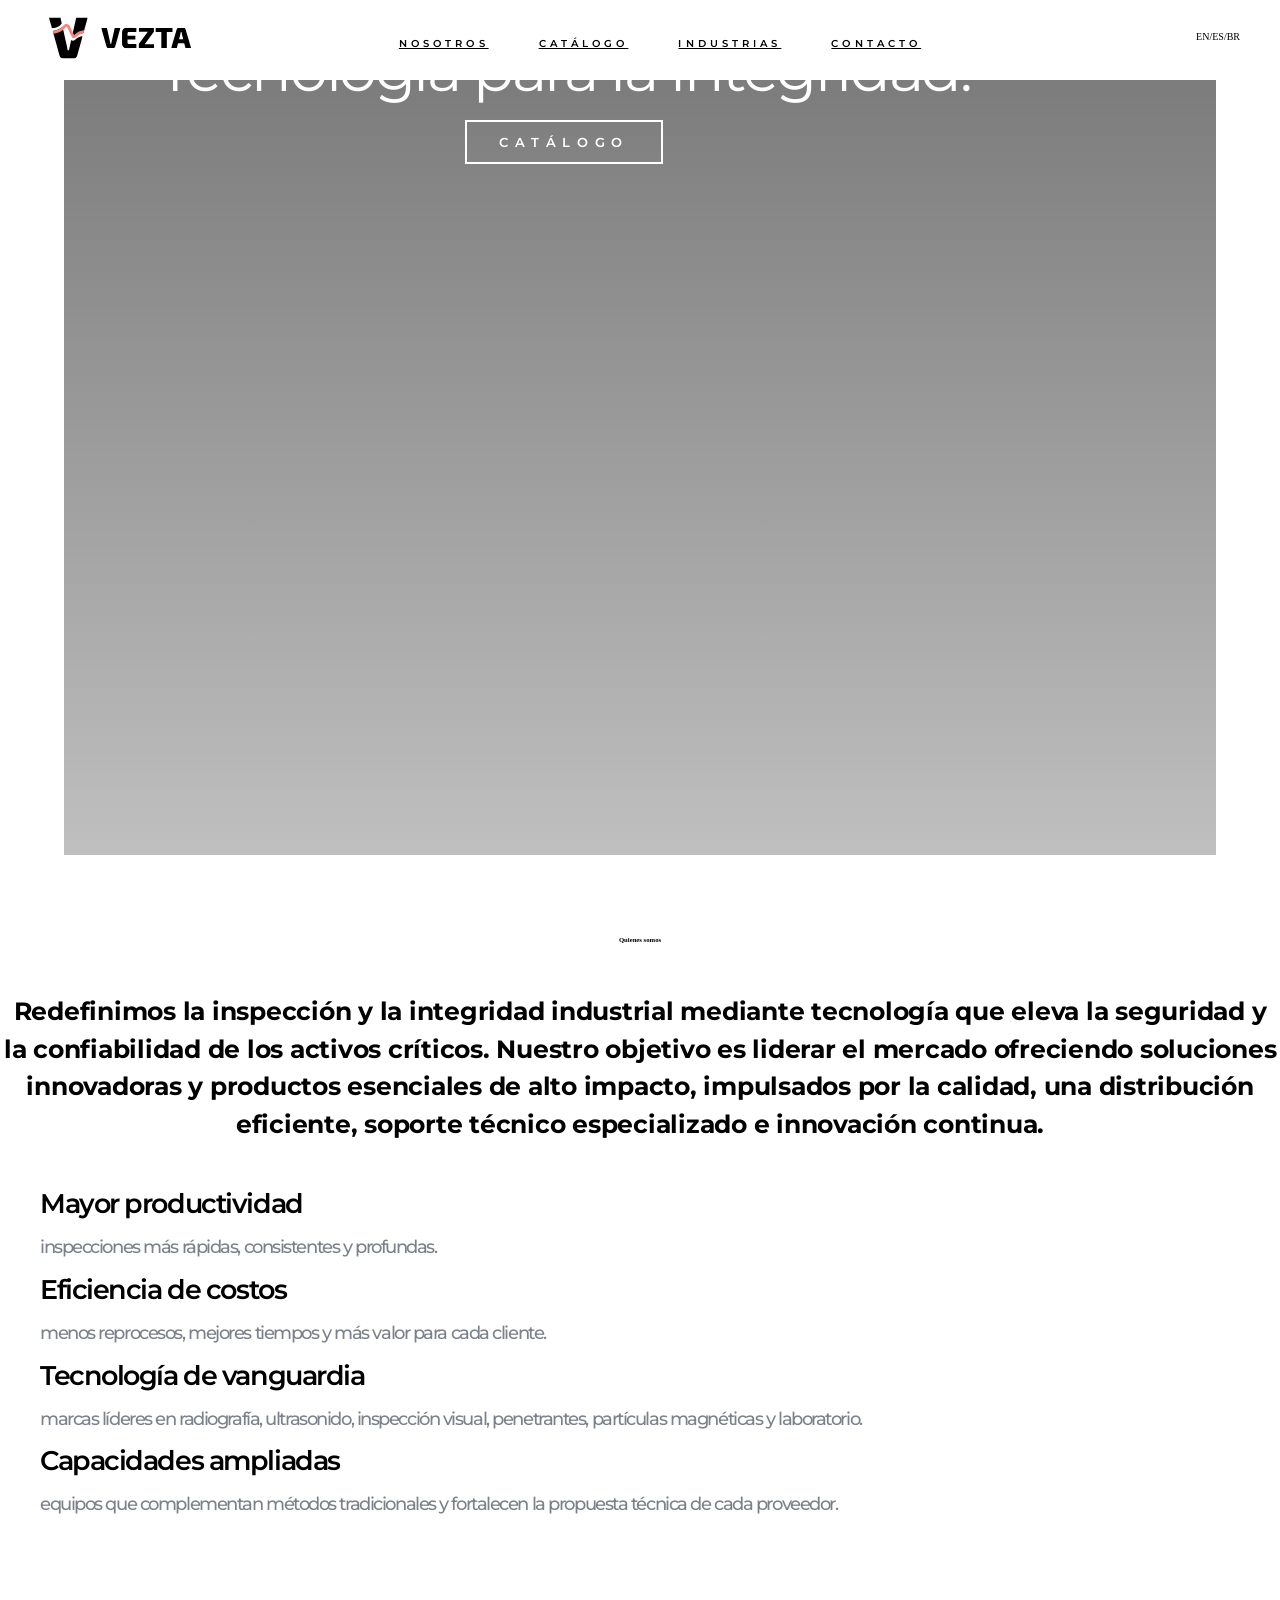
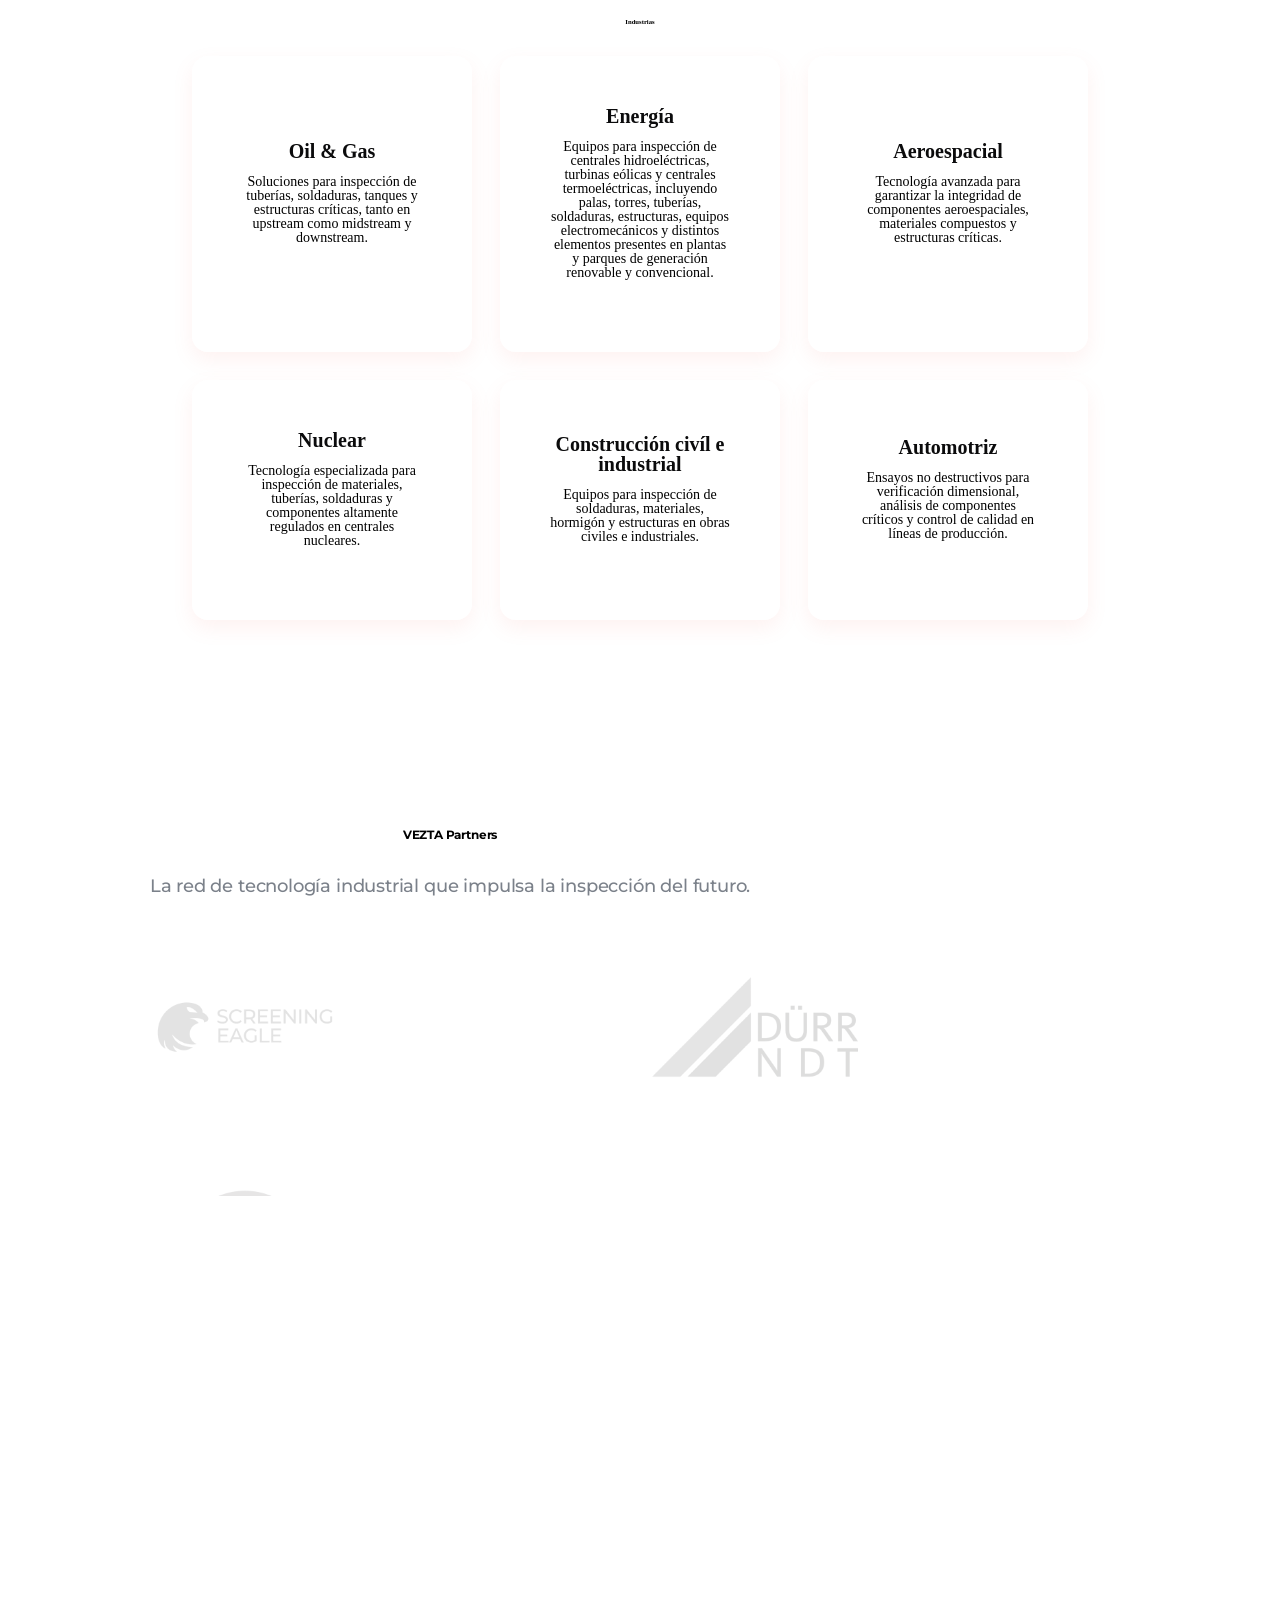
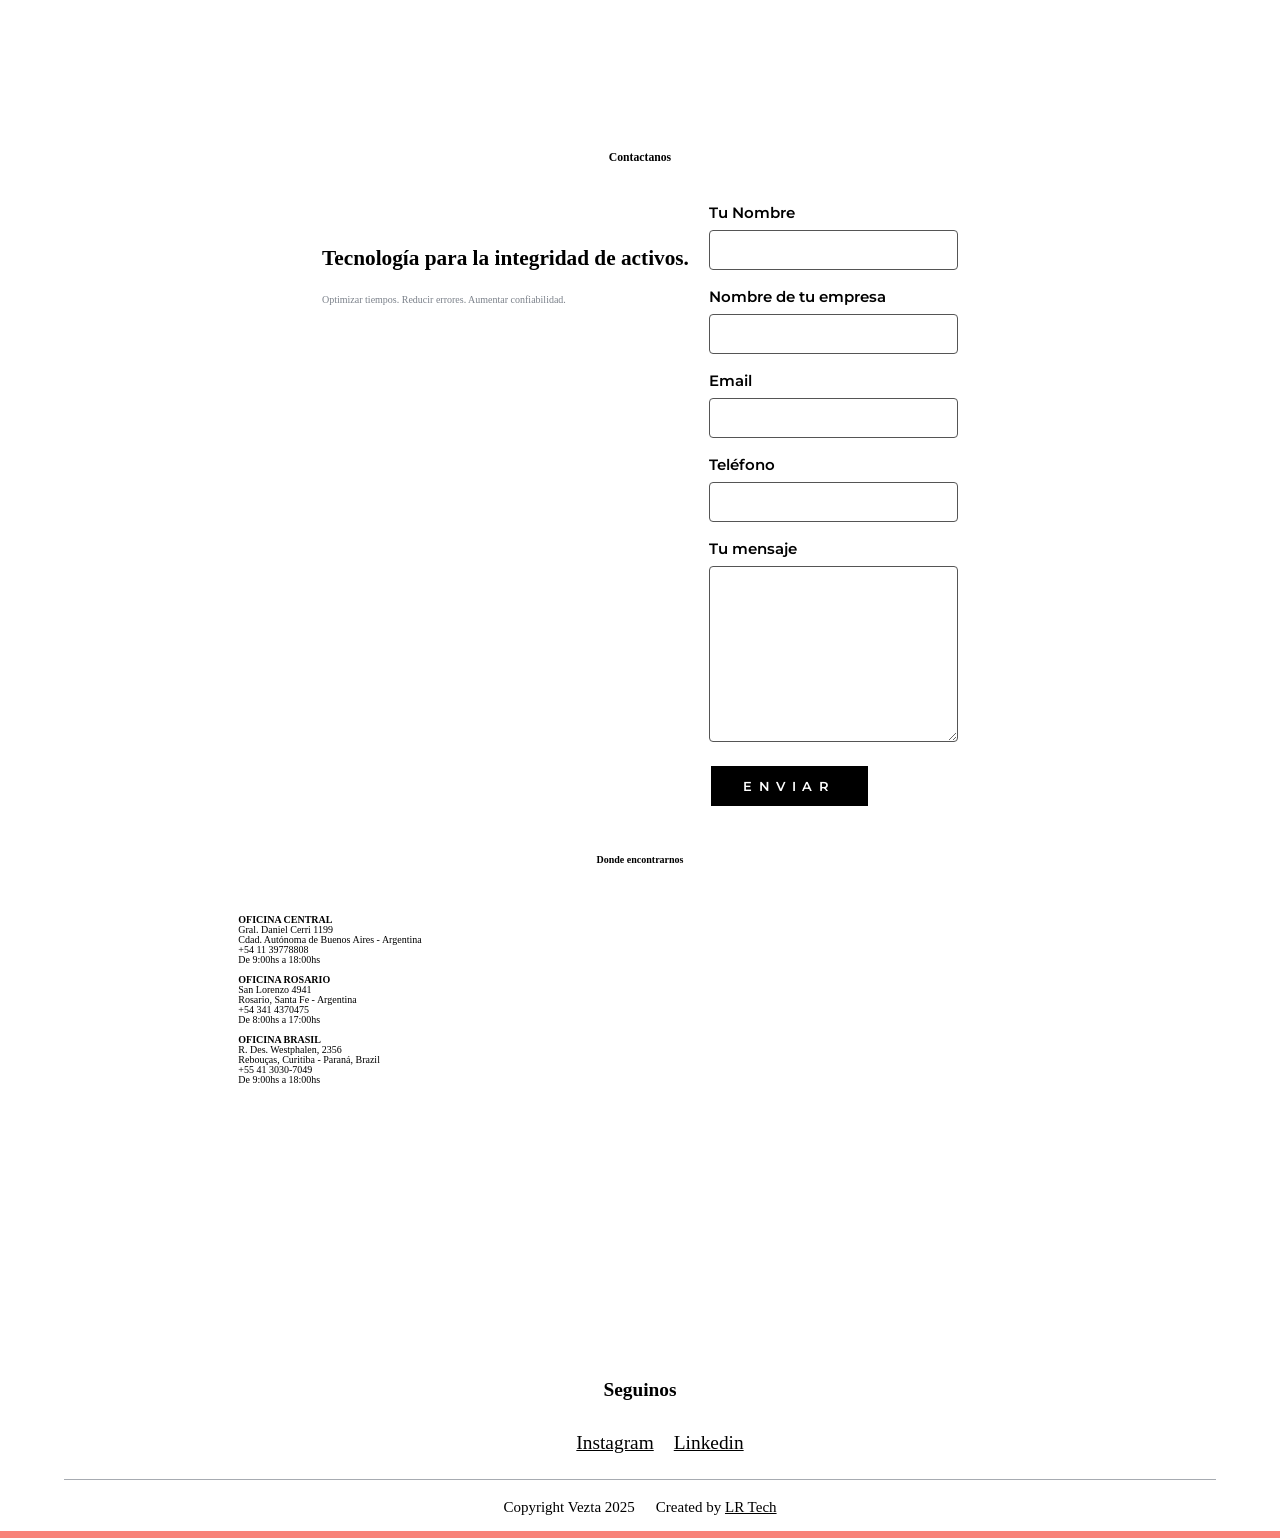
==== commit 864f1996: "landing links2" ====
--- a/index.html
+++ b/index.html
@@ -61,10 +61,10 @@
             <nav class="s-header__nav-wrap">
 
                 <ul class="s-header__nav">
-                    <li><a class="smoothscroll" href="#about" title="About">Nosotros</a></li>
-                    <li><a class="smoothscroll" href="https://catalogo.vezta.store/" title="Catalogo">Catálogo</a></li>
-                    <li><a class="smoothscroll" href="#industry" title="Industrias">Industrias</a></li>
-                    <li><a class="smoothscroll" href="#contact" title="Contacto">Contacto</a></li>
+                    <li><a href="#about" title="About">Nosotros</a></li>
+                    <li><a href="https://catalogo.vezta.store/" title="Catalogo">Catálogo</a></li>
+                    <li><a href="#industry" title="Industrias">Industrias</a></li>
+                    <li><a href="#contact" title="Contacto">Contacto</a></li>
                 </ul>
             </nav> <!-- end s-header__nav-wrap -->
 
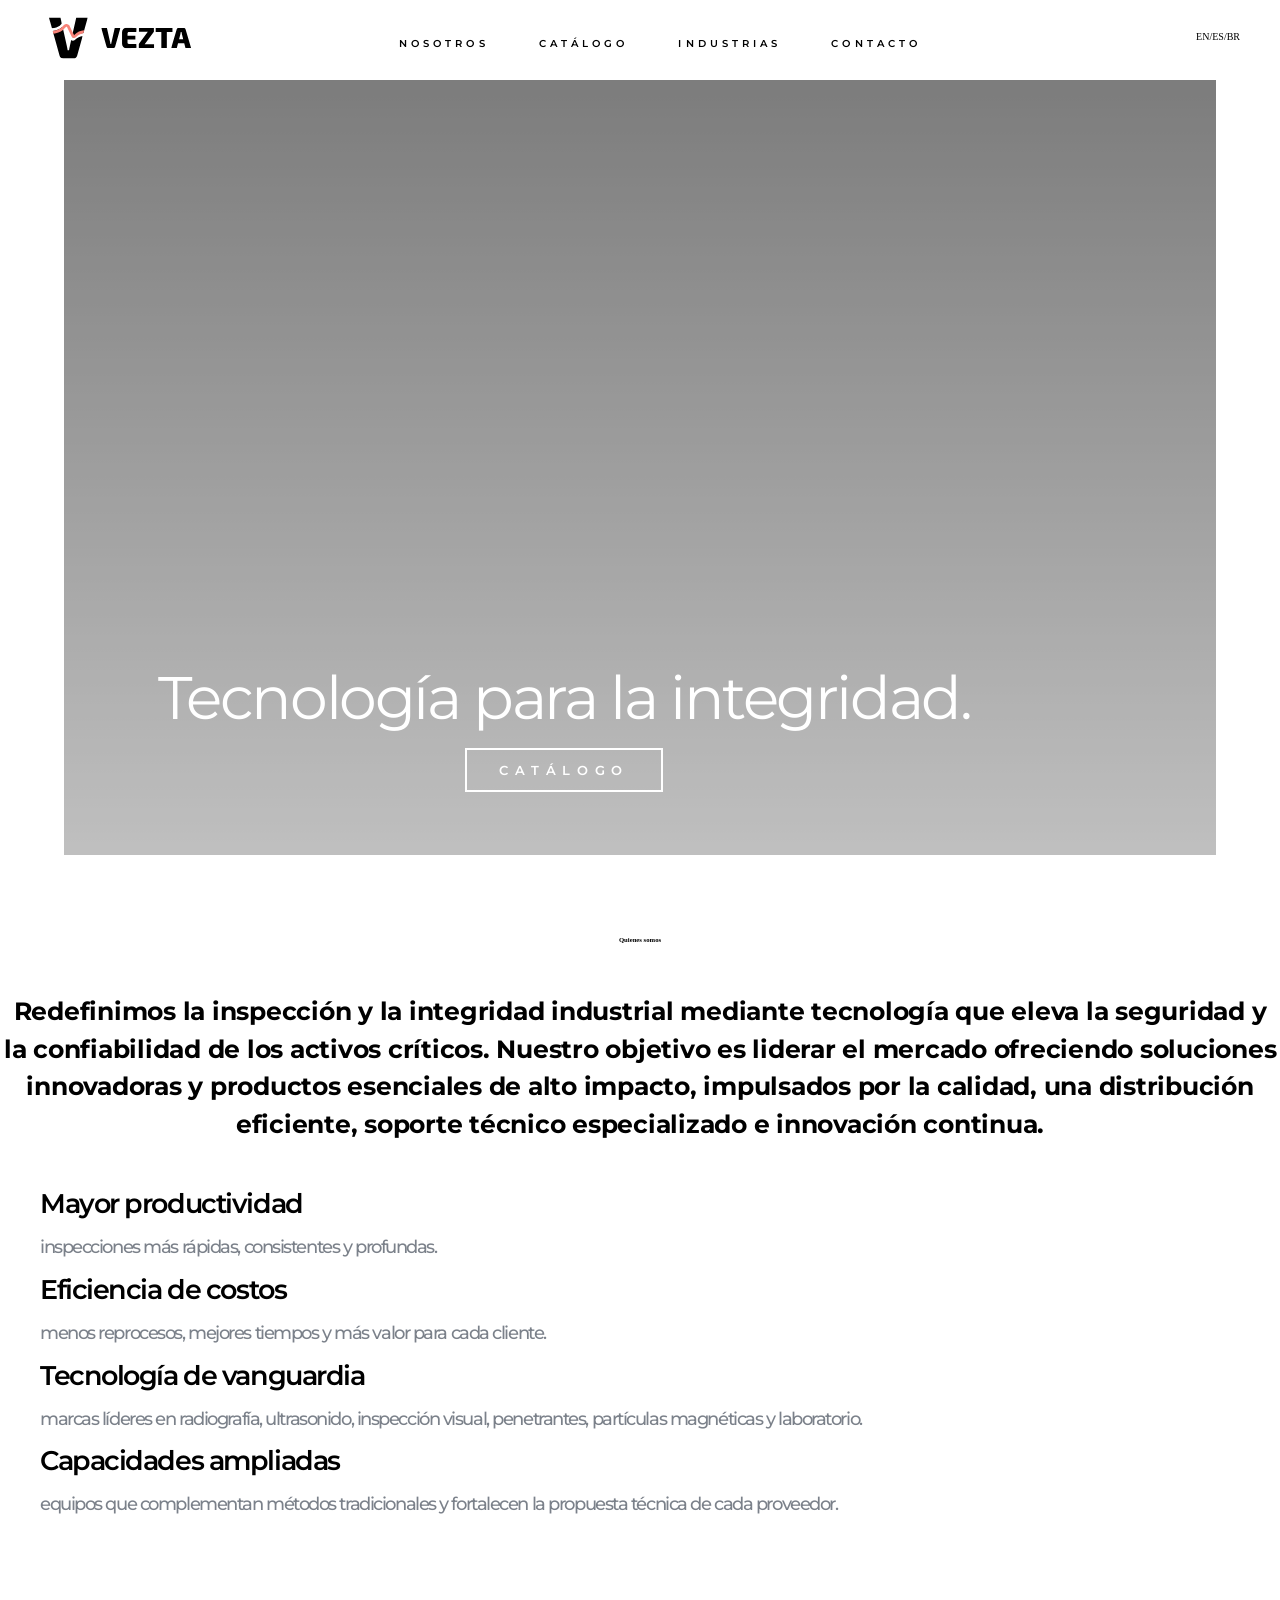
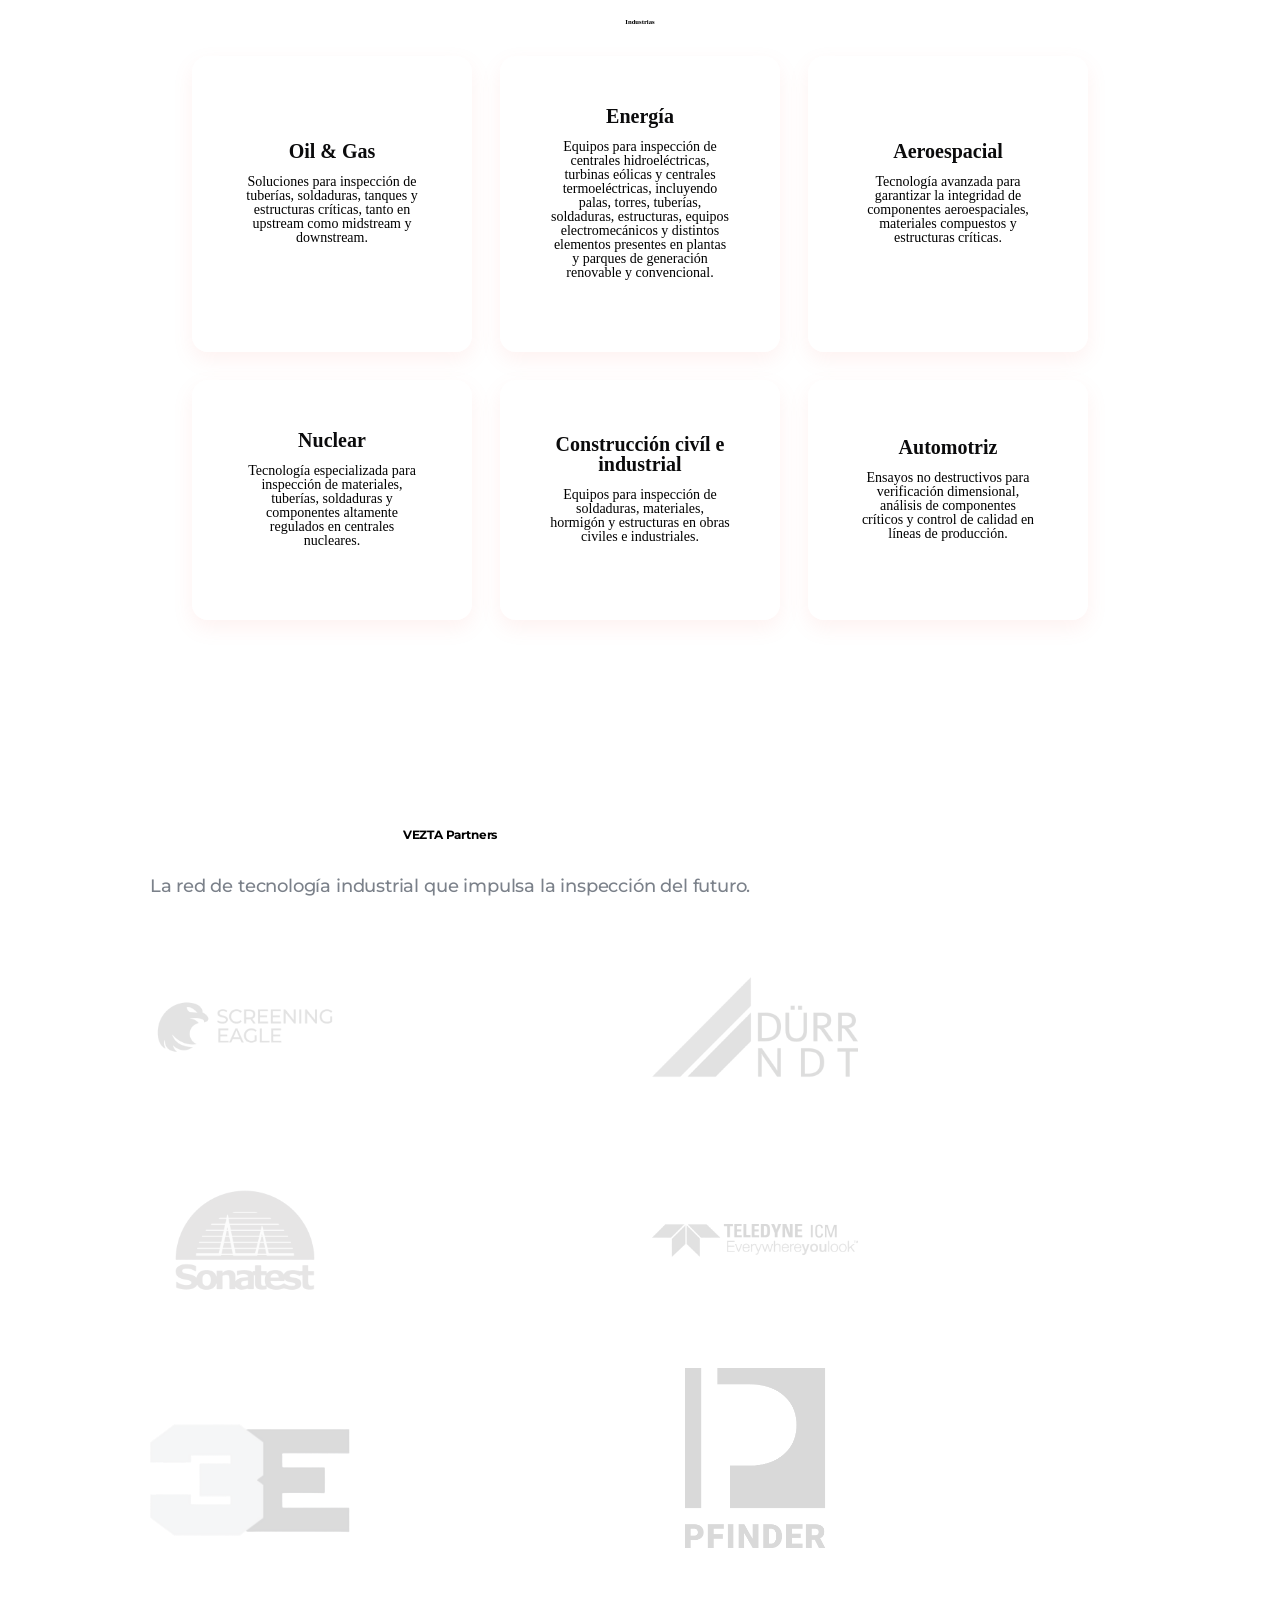
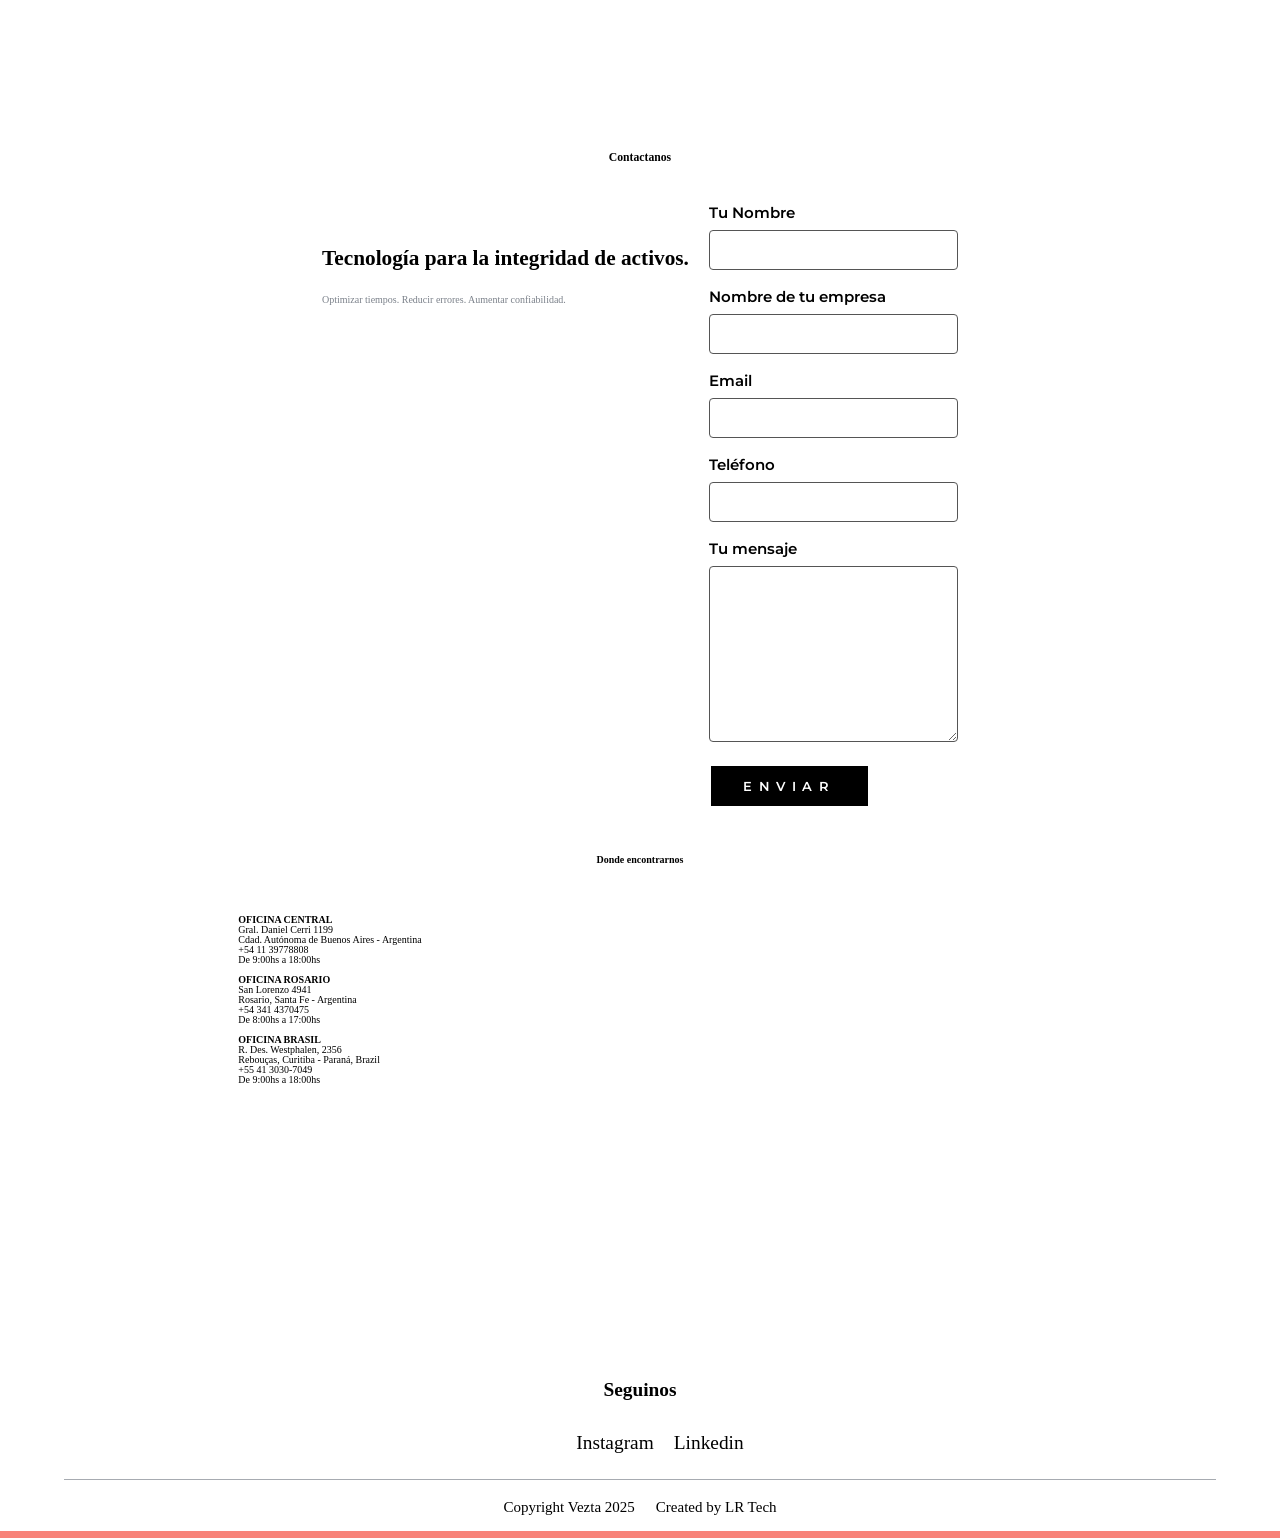
==== commit 1b9711a3: "version 2.1" ====
--- a/index.html
+++ b/index.html
@@ -61,10 +61,10 @@
             <nav class="s-header__nav-wrap">
 
                 <ul class="s-header__nav">
-                    <li><a href="#about" title="About">Nosotros</a></li>
-                    <li><a href="https://catalogo.vezta.store/" title="Catalogo">Catálogo</a></li>
-                    <li><a href="#industry" title="Industrias">Industrias</a></li>
-                    <li><a href="#contact" title="Contacto">Contacto</a></li>
+                    <li><a class="buttonNavLeo" href="#about" title="About">Nosotros</a></li>
+                    <li><a class="buttonNavLeo" href="https://catalogo.vezta.store/" title="Catalogo">Catálogo</a></li>
+                    <li><a class="buttonNavLeo" href="#industry" title="Industrias">Industrias</a></li>
+                    <li><a class="buttonNavLeo" href="#contact" title="Contacto">Contacto</a></li>
                 </ul>
             </nav> <!-- end s-header__nav-wrap -->
 
@@ -92,9 +92,10 @@
     <section id="hero" class="s-hero target-section">
 
         <div class="s-hero__bg overlayLoco">
-            <video autoplay muted loop id="myVideo" class="videoBanner">
-                <source src="./images/Banner.mp4" type="video/mp4">
+            <video autoplay muted loop playsinline webkit-playsinline preload="auto" class="videoBanner">
+                <source src="./images/Banner.mp4" type="video/mp4" />
             </video>
+
             <div class="gradient-overlay"></div>
         </div>
 
@@ -149,12 +150,13 @@
                         <p class="textoJimeItems"">menos reprocesos, mejores tiempos y más valor para cada cliente.</p>
                     </li>
                     <li>
-                        <h2 class="tituloJimeItems">Tecnología de vanguardia</h2>
+                        <h2 class=" tituloJimeItems">Tecnología de vanguardia</h2>
                         <p class="textoJimeItems"">marcas líderes en radiografía, ultrasonido, inspección visual, penetrantes, partículas magnéticas y laboratorio.</p>
                     </li>
                     <li>
-                        <h2 class="tituloJimeItems">Capacidades ampliadas</h2>
-                        <p class="textoJimeItems">equipos que complementan métodos tradicionales y fortalecen la propuesta técnica de cada proveedor.</p>
+                        <h2 class=" tituloJimeItems">Capacidades ampliadas</h2>
+                        <p class="textoJimeItems">equipos que complementan métodos tradicionales y fortalecen la
+                            propuesta técnica de cada proveedor.</p>
                     </li>
                 </ul>
 
@@ -272,7 +274,8 @@
                         <a class="clients__slide"><img src="images/icons/clients/empresa3.svg" /></a>
                         <a class="clients__slide"><img src="images/icons/clients/empresa4.svg" /></a>
                         <a class="clients__slide"><img src="images/icons/clients/empresa5.svg" /></a>
-                        <a class="clients__slide" style="max-width: 22rem;"><img src="images/icons/clients/empresa6.svg" /></a>
+                        <a class="clients__slide" style="max-width: 22rem;"><img
+                                src="images/icons/clients/empresa6.svg" /></a>
                     </div>
                 </div>
             </div>
--- a/css/styles.css
+++ b/css/styles.css
@@ -285,6 +285,7 @@
 
 a {
     background-color: transparent;
+    text-decoration: none;
 }
 
 /* 1. Remove the bottom border in Chrome 57-
@@ -2496,6 +2497,8 @@
     -webkit-box-align: center;
     align-items: end;
     position: relative;
+    display: flex;
+    justify-content: center;
 }
 
 .asesoramientoBtn {
@@ -2734,6 +2737,9 @@
     color: #D96A5F;
 }
 
+.buttonNavLeo {
+    text-align: center;
+}
 
 /* -------------------------------------------------------------------
  * ## animate intro content
@@ -2981,6 +2987,7 @@
 
     .s-hero__content {
         max-width: 600px;
+        top: 40dvh;
     }
 
     .s-hero__video {
@@ -3804,6 +3811,14 @@
     .videoBanner {
         object-fit: cover;
     }
+
+    .tituloContacto {
+        font-size: 24px;
+    }
+
+    .tituloJimeItems {
+        font-size: 20px;
+    }
 }
 
 @media screen and (max-width: 800px) {
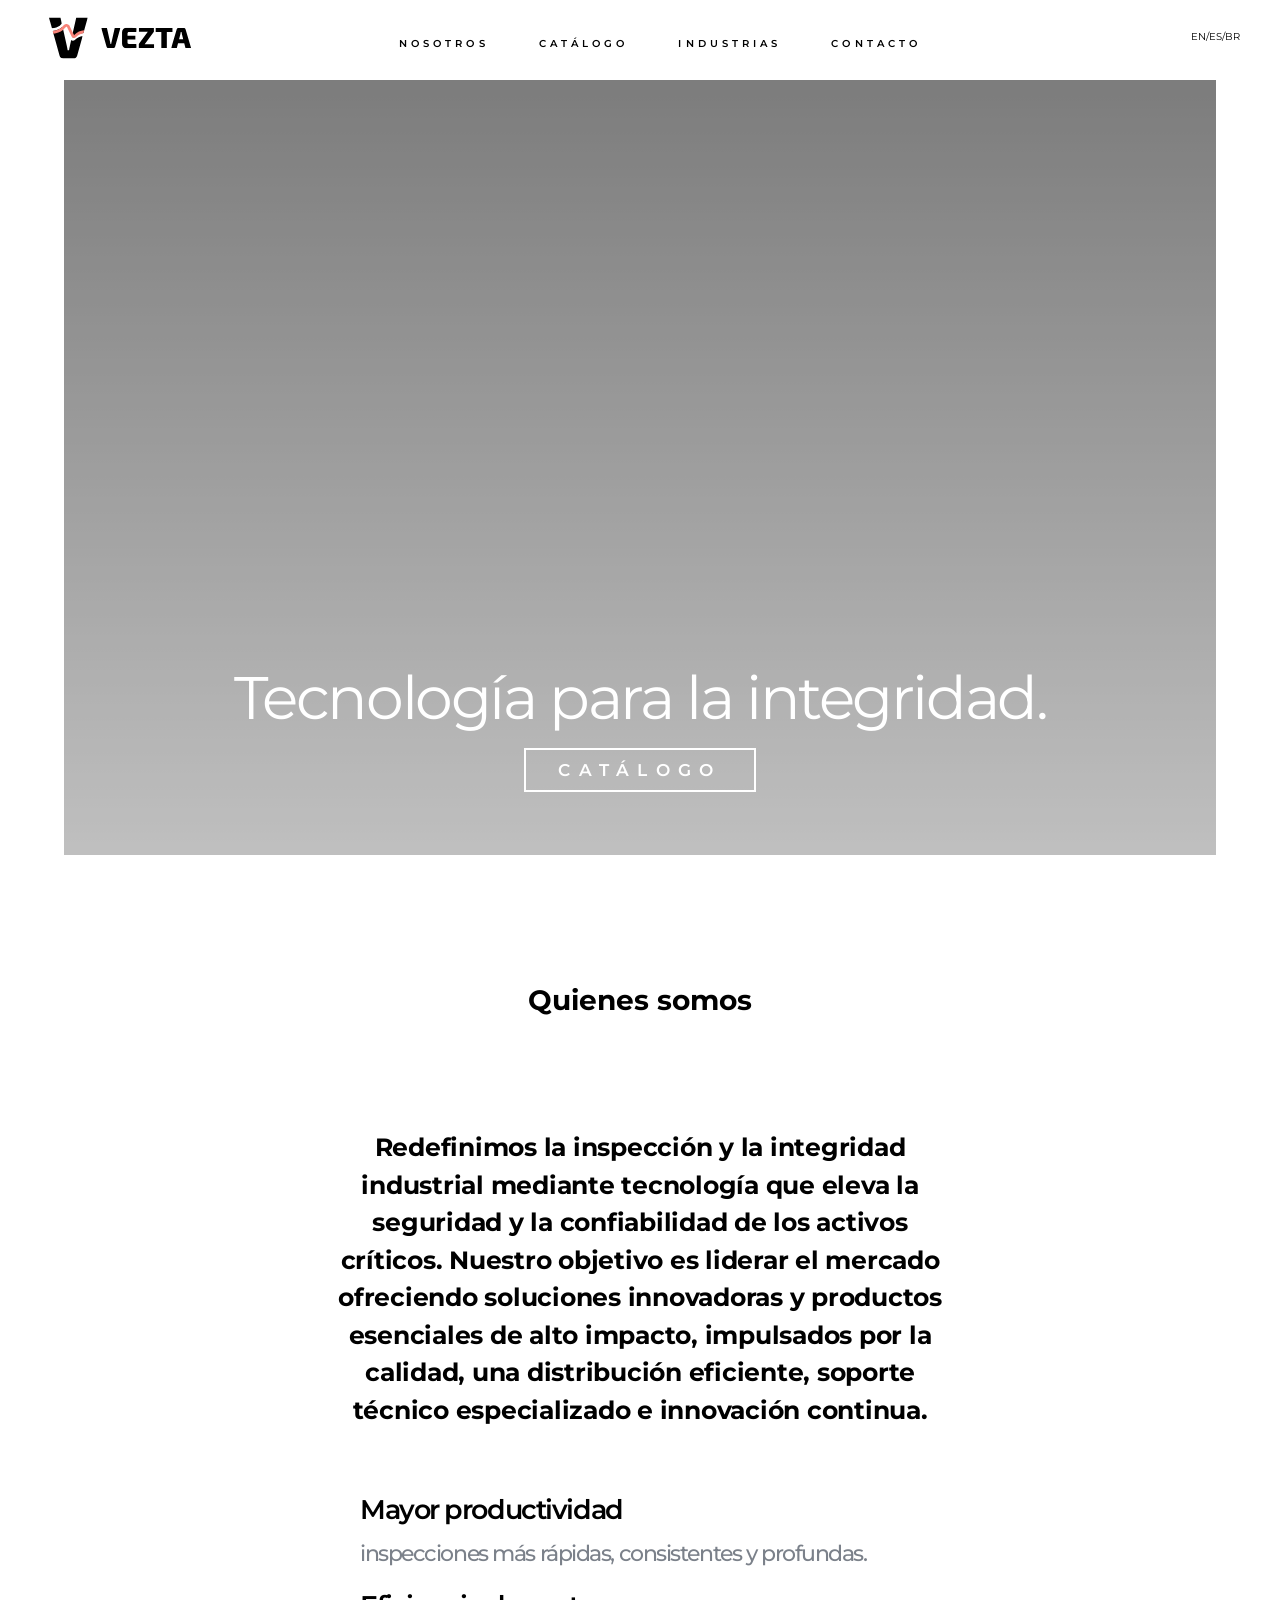
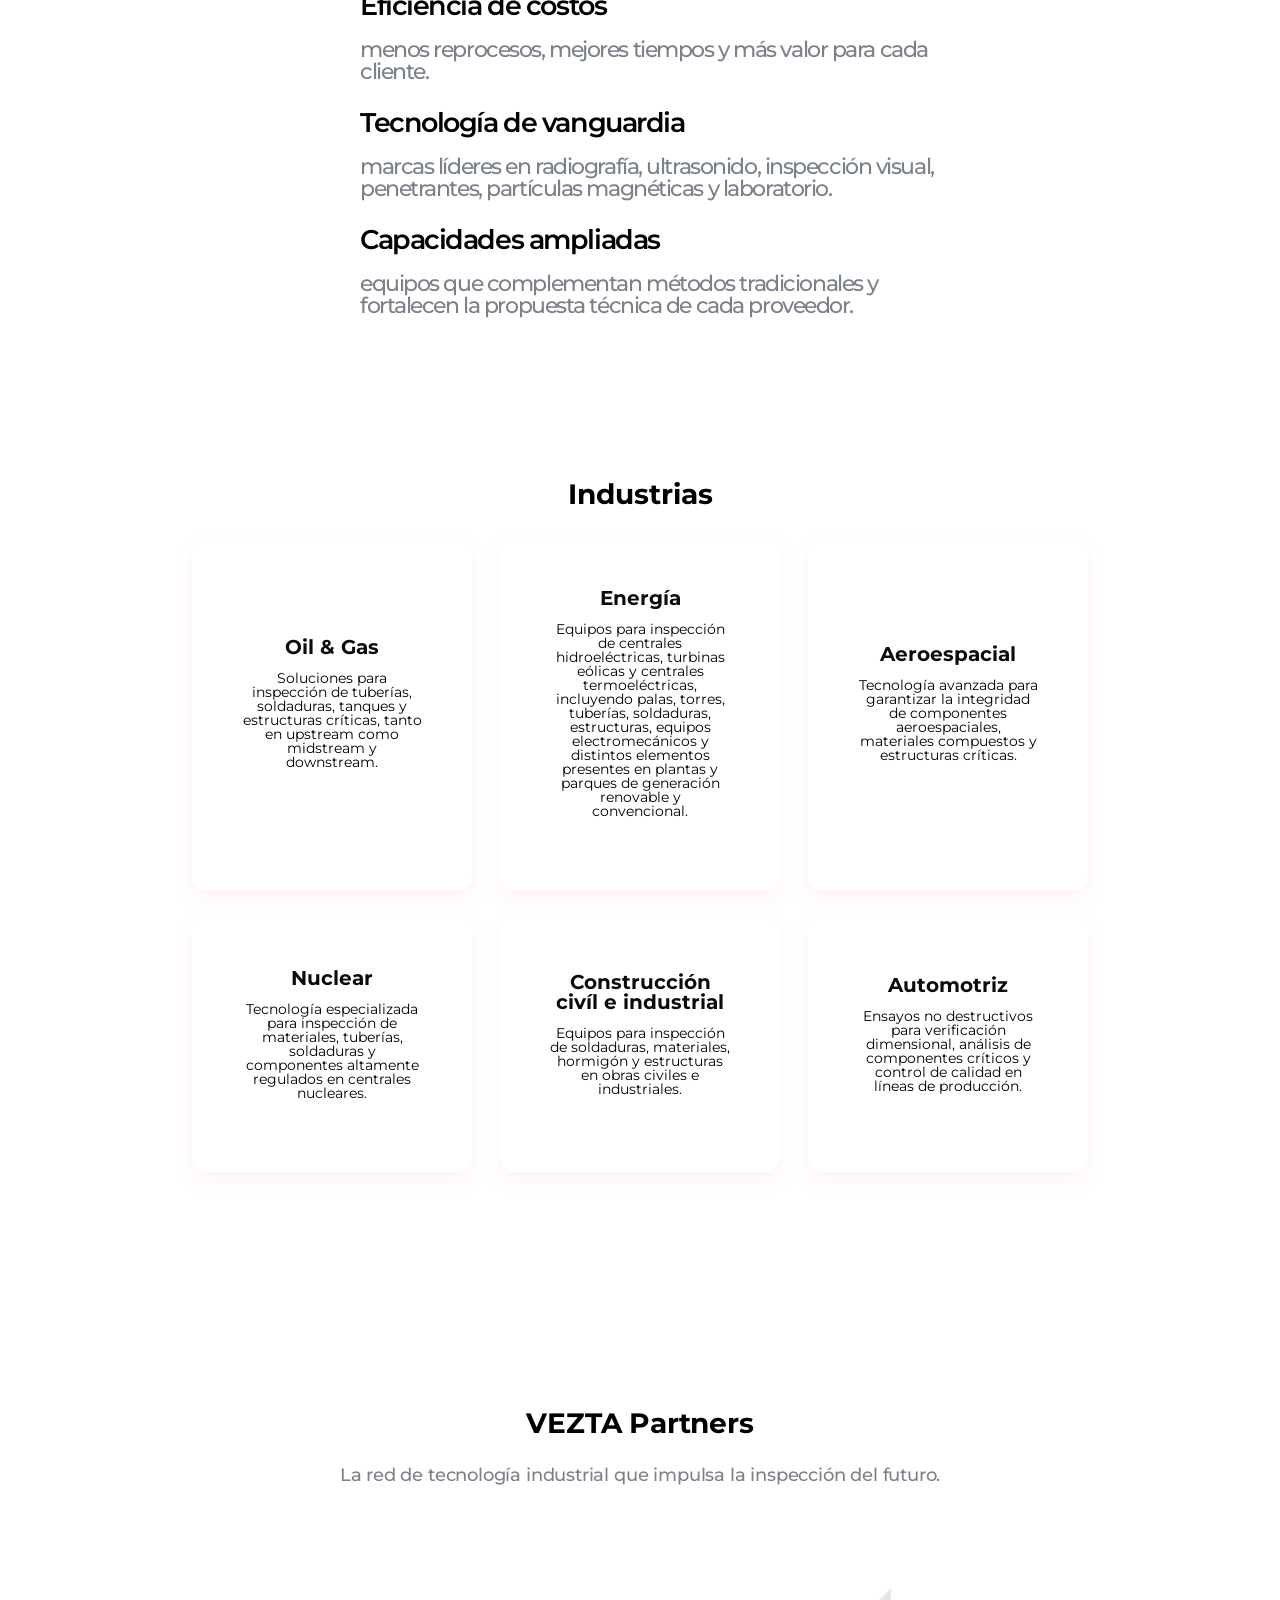
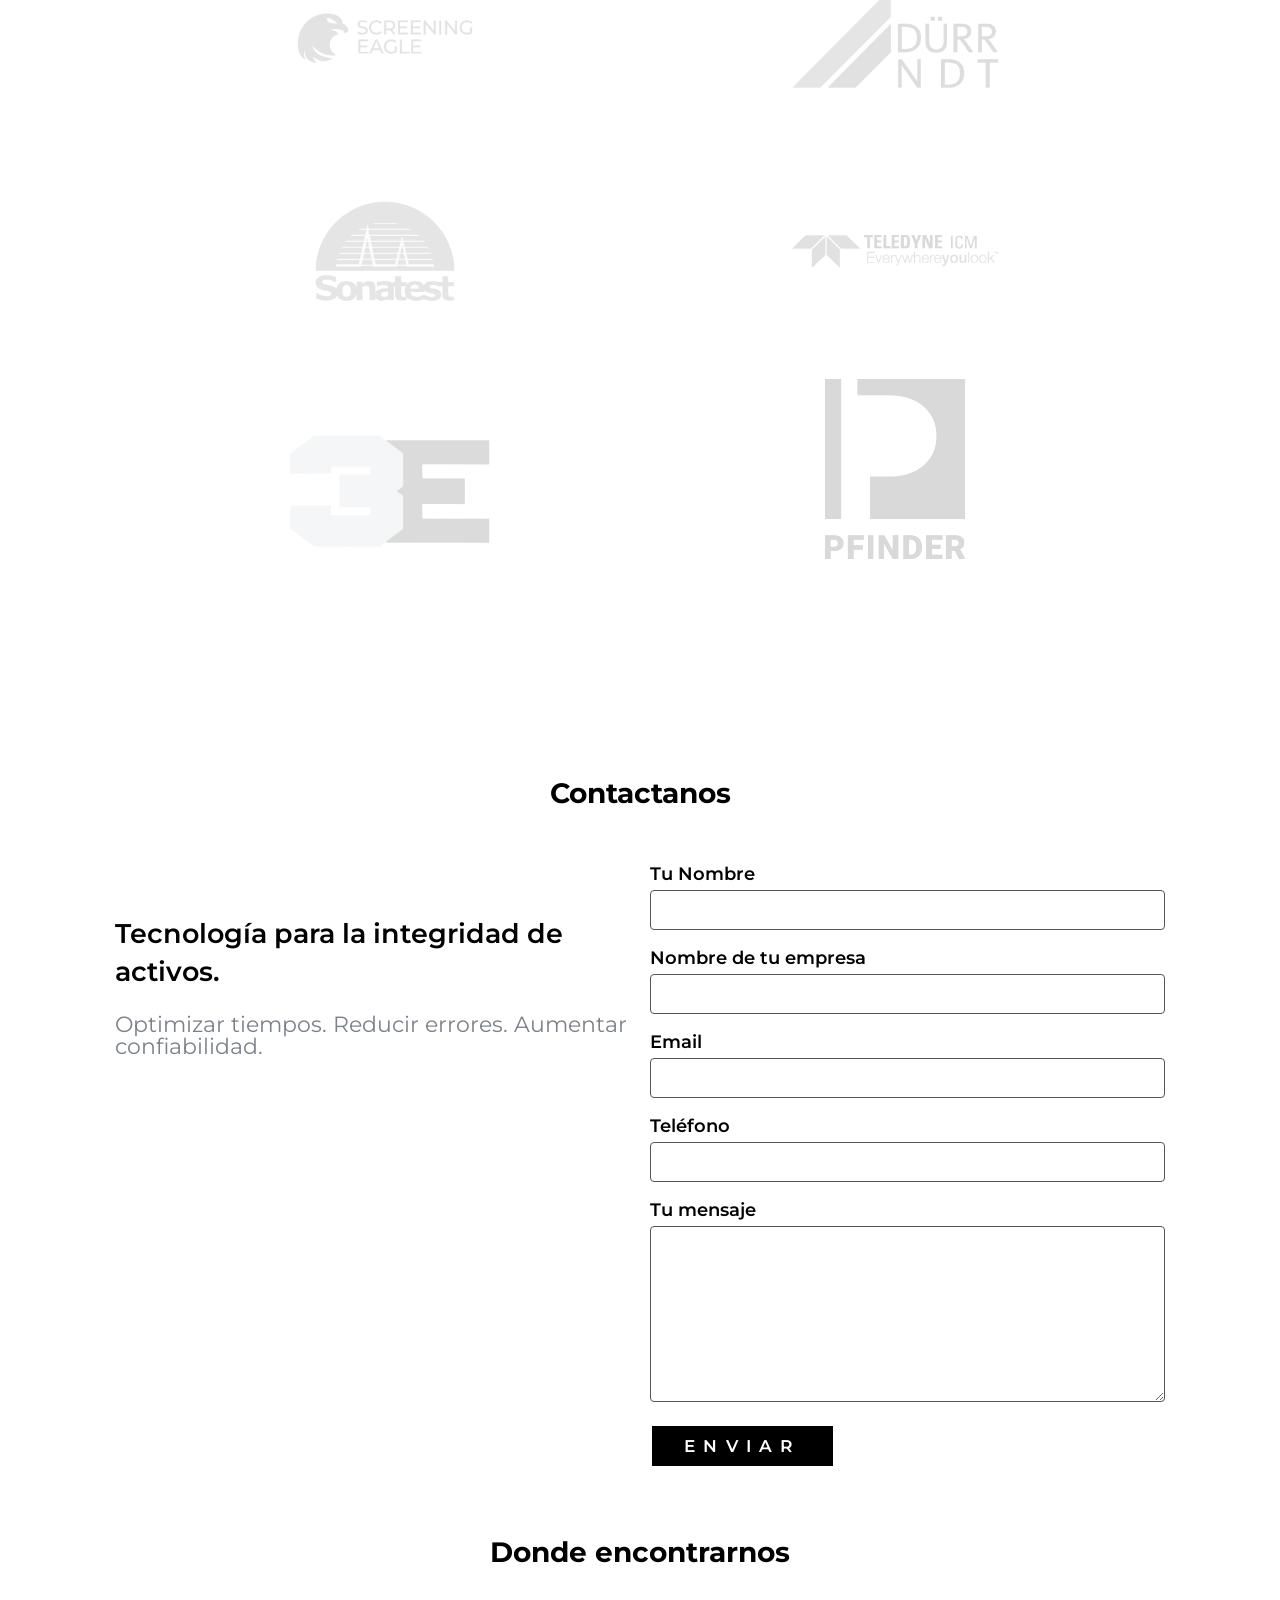
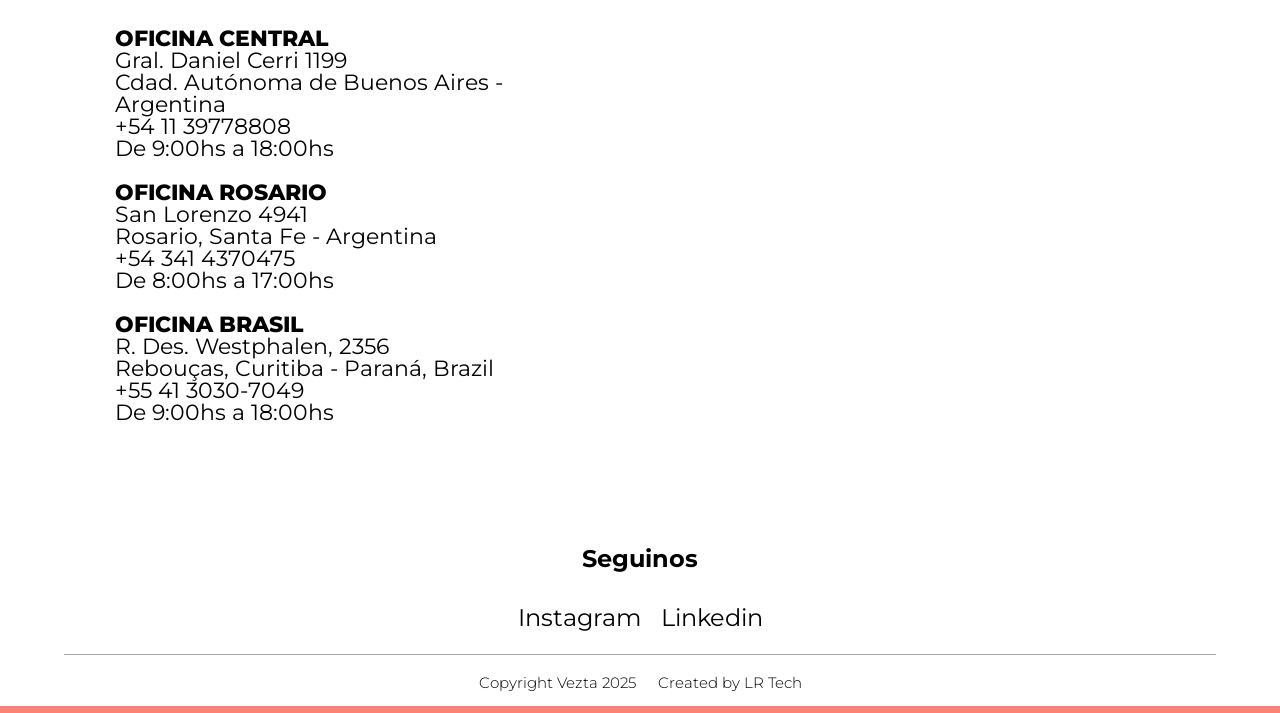
==== commit 6926b8e8: "version 2.2" ====
--- a/index.html
+++ b/index.html
@@ -123,7 +123,7 @@
 
         <!-- <div class="horizontal-line"></div> -->
 
-        <div class="row">
+        <div class="row rowLeoCentrar">
             <div class="column large-12">
 
                 <div class="section-title" data-num="01" data-aos="fade-up">
--- a/css/styles.css
+++ b/css/styles.css
@@ -115,7 +115,7 @@
      * vertical space unit : 32px
      */
     --base-size: 62.5%;
-    --base-font-size: 1.6rem;
+    --base-font-size: 20px;
     --space: 2.2rem;
 
     /* vertical spacing 
@@ -249,6 +249,17 @@
     margin: 0.67em 0;
 }
 
+.section {
+    display: flex;
+    justify-content: center;
+    align-items: center;
+    flex-direction: column;
+}
+
+.row {
+    width: 100%;
+}
+
 /* ------------------------------------------------------------------- 
  * ## grouping
  * ------------------------------------------------------------------- */
@@ -549,6 +560,12 @@
     font-size: 62.5%;
     -webkit-box-sizing: border-box;
     box-sizing: border-box;
+    font-family: var(--font-1);
+}
+
+p {
+    font-size: var(--text-md);
+    font-family: var(--font-1);
 }
 
 *,
@@ -2070,6 +2087,7 @@
     flex-direction: column;
     padding: 50px;
     text-align: center;
+    font-family: var(--font-1);
 }
 
 
@@ -2454,7 +2472,9 @@
     min-height: calc(25.5 * var(--space));
     overflow: hidden;
     position: relative;
-    margin: auto;
+    margin: 0 auto;
+    display: flex;
+    justify-content: center;
 }
 
 .s-hero__bg {
@@ -2574,17 +2594,29 @@
     text-decoration: none;
     text-align: left;
     font-size: 1.8rem;
-    text-align: left;
     font-weight: 500;
     line-height: 120%;
     letter-spacing: -0.08em;
     font-family: var(--font-1);
+    display: flex;
+    flex-direction: column;
+}
+
+.itemsNosotrosJime li {
+    width: fit-content;
+}
+
+.rowLeoCentrar {
+    display: flex;
+    flex-direction: column;
+    align-items: center;
 }
 
 .tituloJimeItems {
     margin-top: 20px;
     font-weight: 600;
     text-align: left;
+    width: fit-content;
 }
 
 .textoJimeItems {
@@ -2618,6 +2650,8 @@
 
 .s-about__intro-text {
     text-align: center;
+    width: 50dvw;
+    min-width: 250px;
 }
 
 .overlayLoco::before {
@@ -2987,7 +3021,7 @@
 
     .s-hero__content {
         max-width: 600px;
-        top: 40dvh;
+        padding: 0 2px;
     }
 
     .s-hero__video {
@@ -3340,12 +3374,6 @@
 @media screen and (max-width: 1200px) {
     .s-services {
         padding-top: calc(5 * var(--space));
-    }
-}
-
-@media screen and (max-width: 400px) {
-    .s-services {
-        padding-top: var(--vspace-4);
     }
 }
 
@@ -3819,6 +3847,11 @@
     .tituloJimeItems {
         font-size: 20px;
     }
+
+    .column {
+        width: 100%;
+        margin: 0 5px;
+    }
 }
 
 @media screen and (max-width: 800px) {
@@ -3887,6 +3920,8 @@
 
 .tituloContacto {
     text-align: center;
+    font-size: 2.8rem;
+    font-family: var(--font-1);
 }
 
 .textoContacto {
@@ -3941,7 +3976,19 @@
 
 @media screen and (max-width: 400px) {
     .s-contact {
-        padding-top: var(--vspace-4);
+        padding-top: calc(0.5 * var(--space));
+    }
+
+    .s-clients {
+        padding-top: calc(0.5 * var(--space));
+    }
+
+    .s-services {
+        padding-top: calc(0.5 * var(--space));
+    }
+
+    .nosotrosTextoPrincipal {
+        margin: 0 5px;
     }
 }
 
@@ -4034,6 +4081,7 @@
     display: flex;
     justify-content: center;
     gap: 20px;
+    padding: 0;
 }
 
 .s-footer__list li {
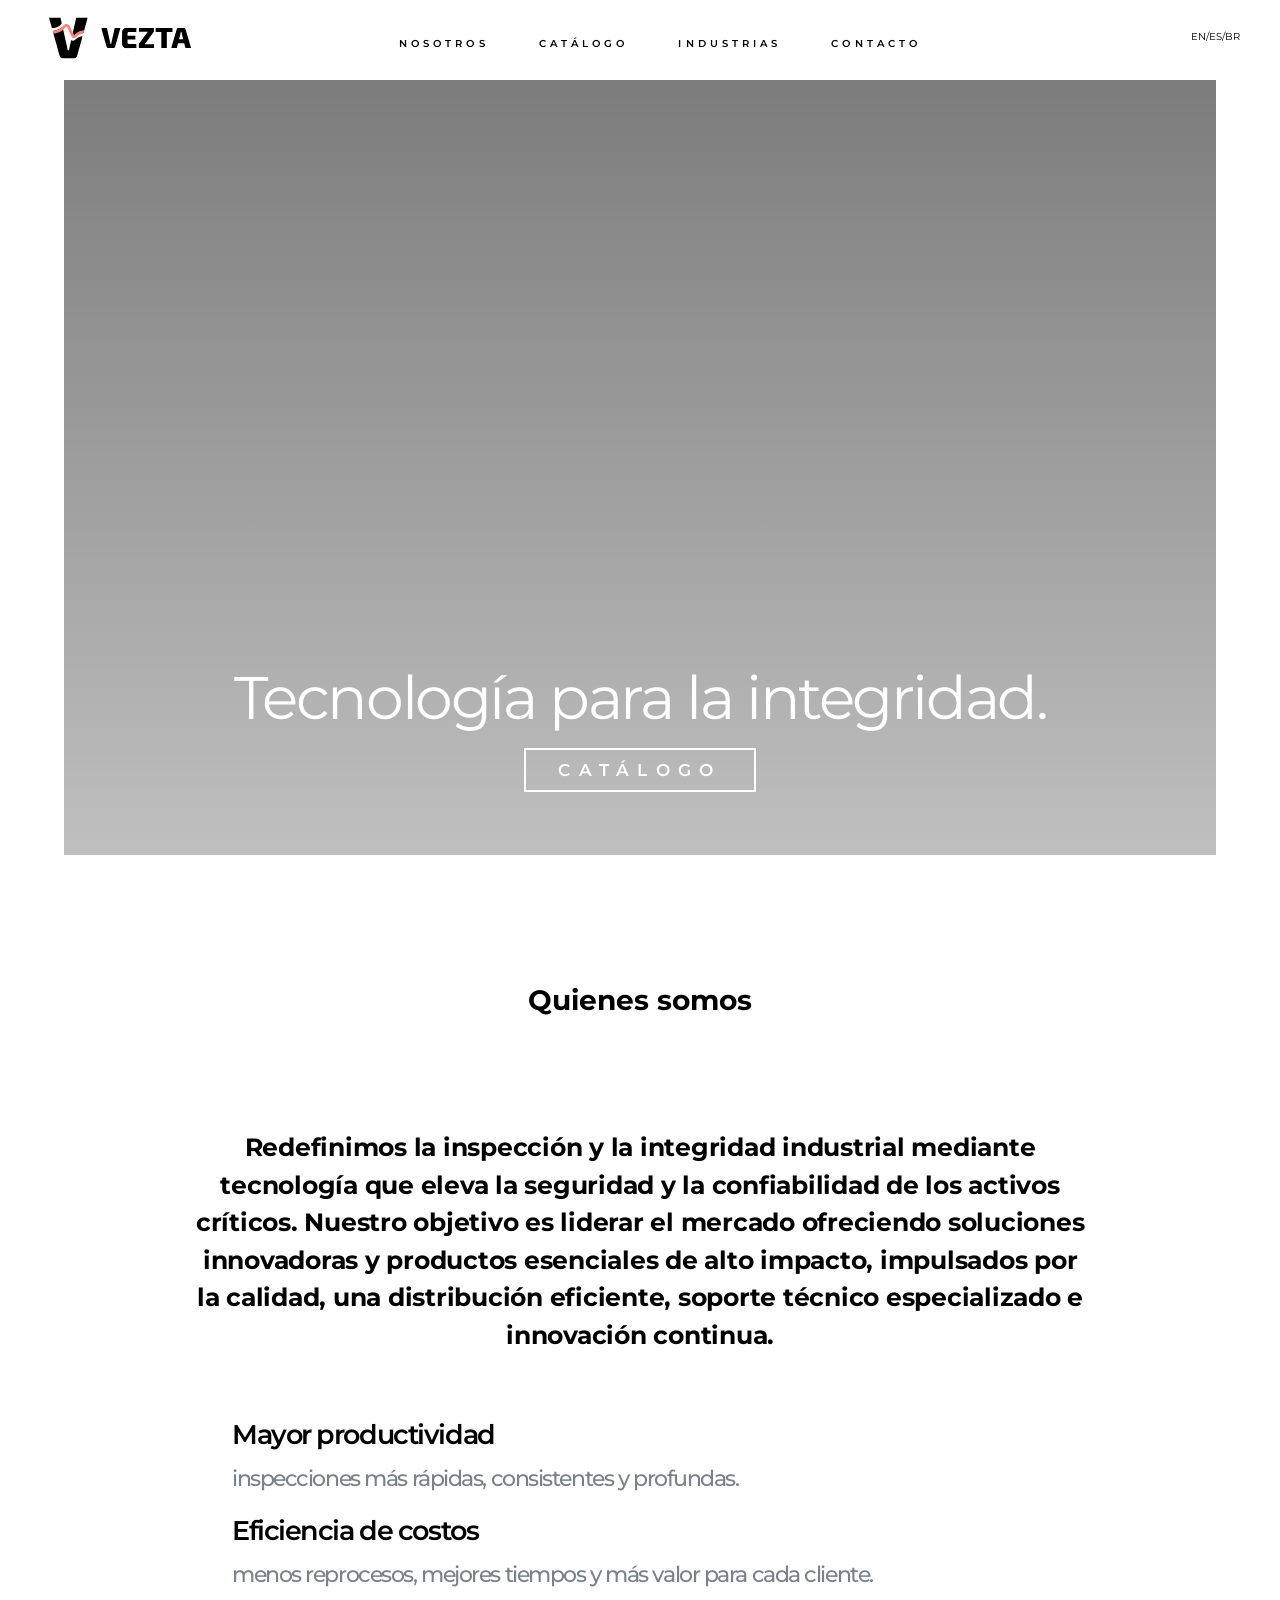
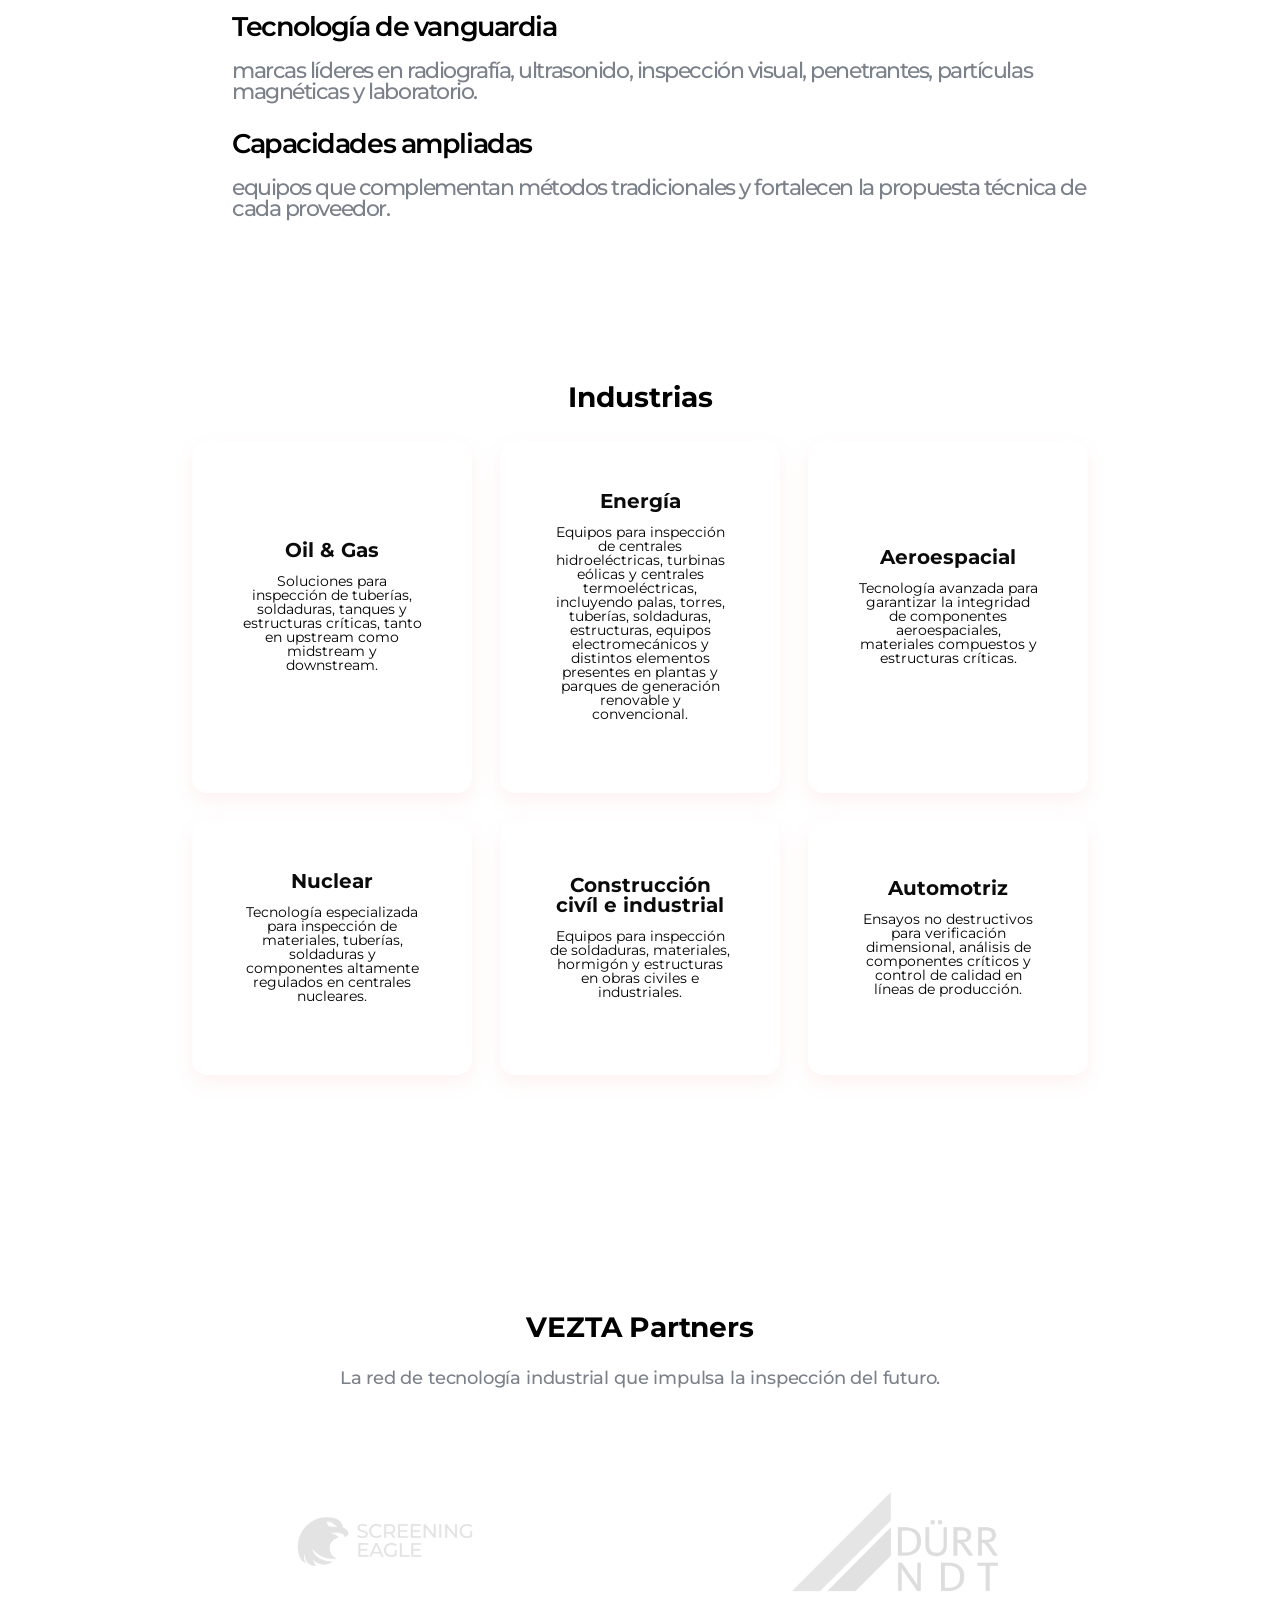
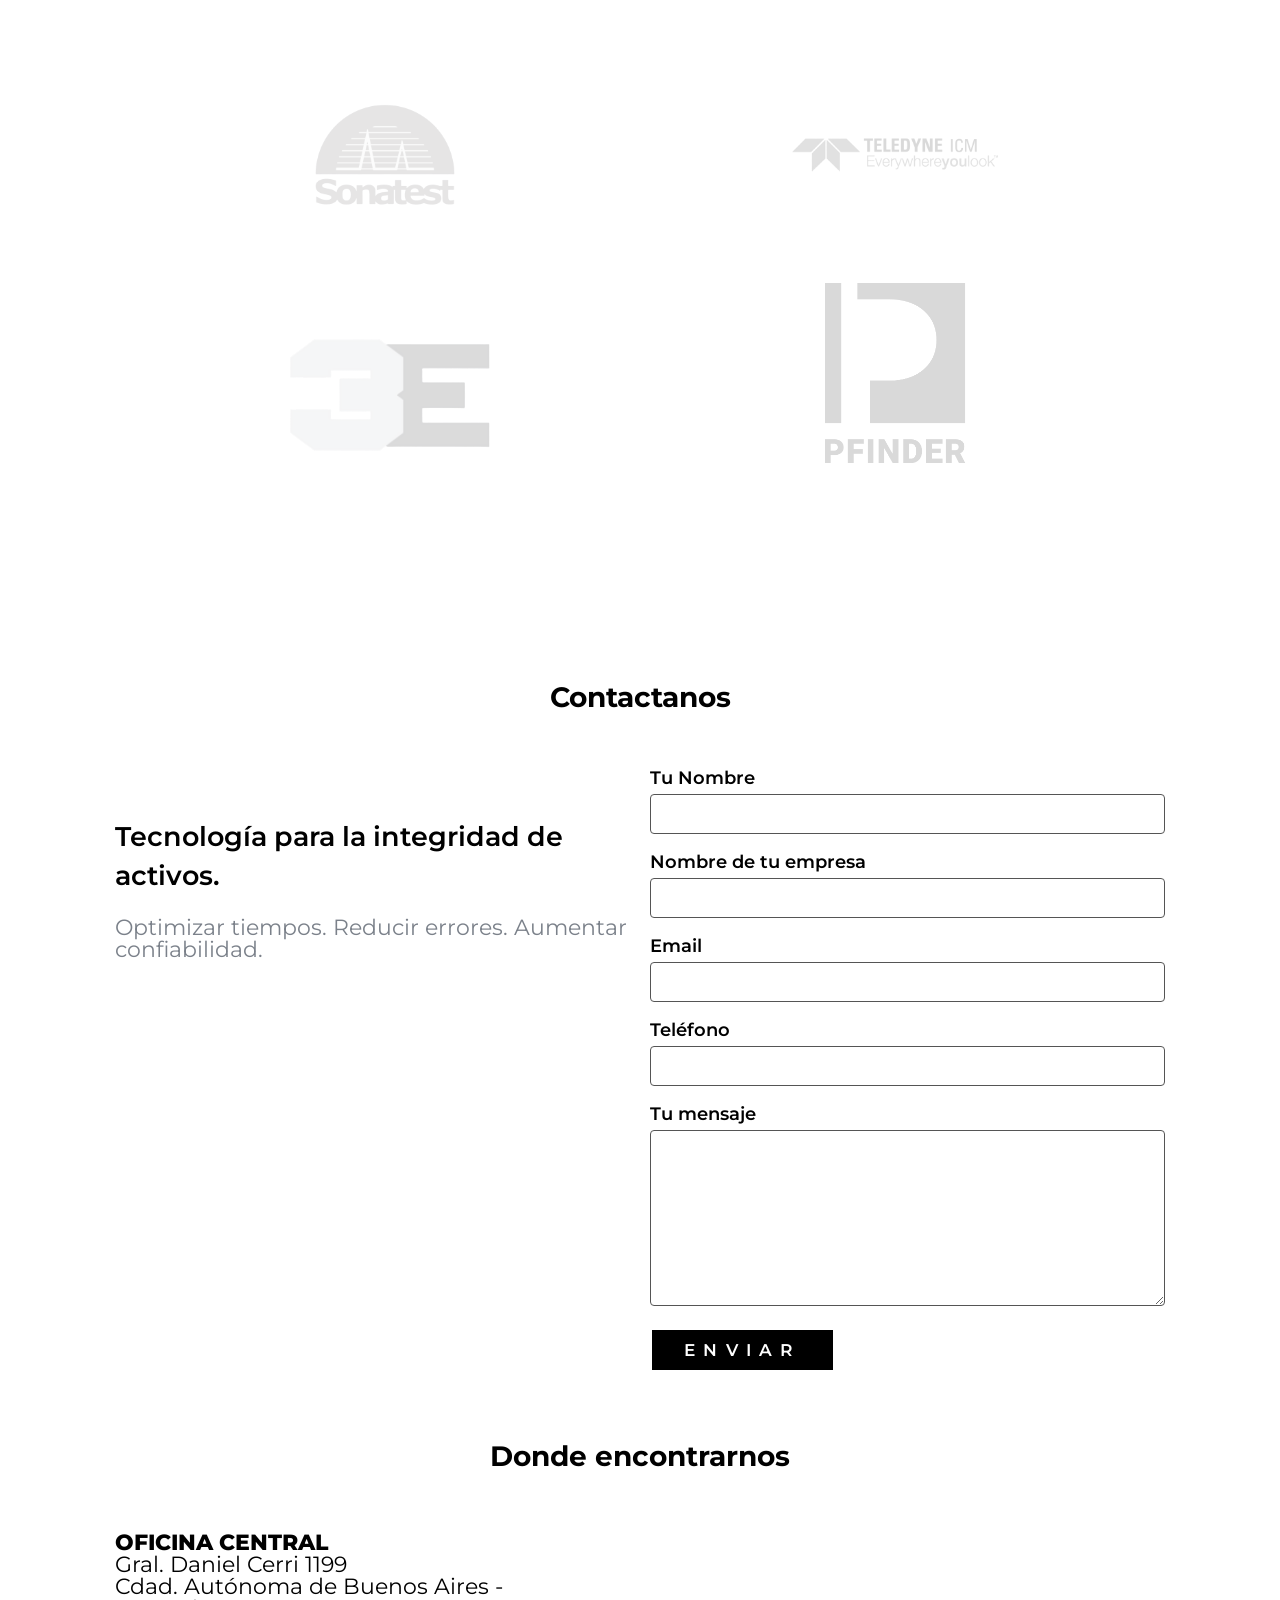
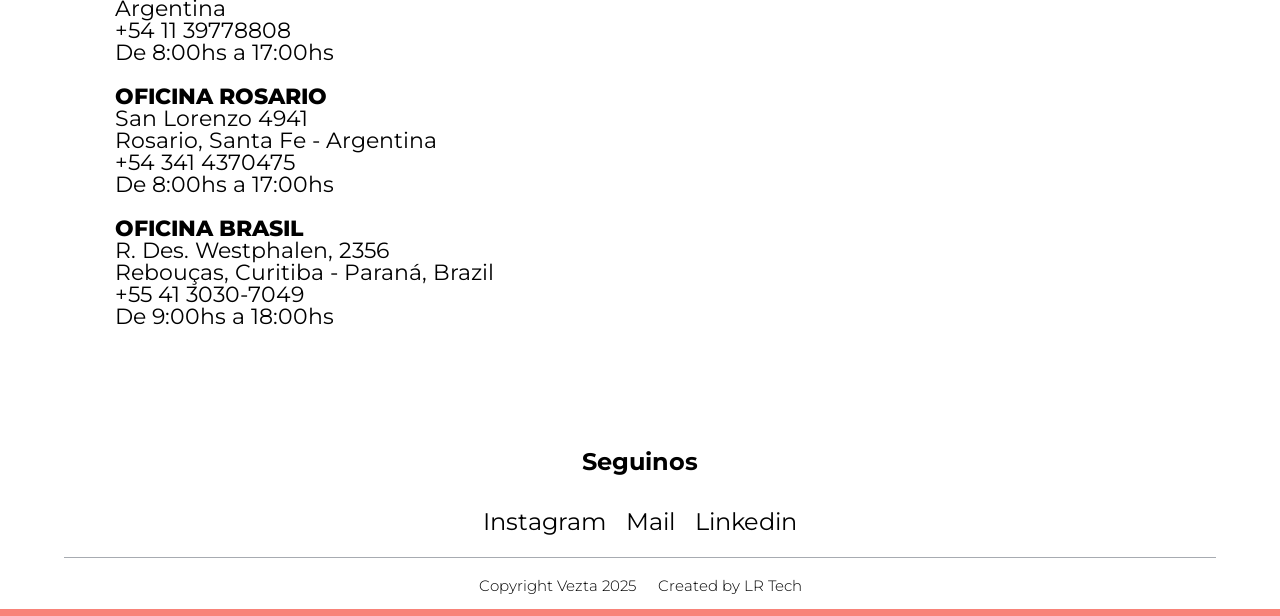
==== commit 2adf1522: "version 2.4" ====
--- a/index.html
+++ b/index.html
@@ -519,7 +519,7 @@
                         Gral. Daniel Cerri 1199 <br>
                         Cdad. Autónoma de Buenos Aires - Argentina <br>
                         +54 11 39778808<br>
-                        De 9:00hs a 18:00hs<br><br>
+                        De 8:00hs a 17:00hs<br><br>
                         <strong style="font-weight: 800;">OFICINA ROSARIO</strong> <br>
                         San Lorenzo 4941 <br>
                         Rosario, Santa Fe - Argentina <br>
@@ -557,6 +557,7 @@
 
                         <ul class="s-footer__list">
                             <li><a href="https://www.instagram.com/vezta.ok" target="_blank">Instagram</a></li>
+                            <li><a href="mailto:info@vezta.store" target="_blank">Mail</a></li>
                             <li><a href="https://www.linkedin.com/company/vezta-ok/" target="_blank">Linkedin</a></li>
                         </ul>
                     </div>
--- a/css/styles.css
+++ b/css/styles.css
@@ -2098,31 +2098,6 @@
     text-align: center;
 }
 
-/* IMÁGENES (cambiá por las tuyas) */
-.bg-tube {
-    background-image: url("img/tube.jpg");
-}
-
-.bg-band {
-    background-image: url("img/band.jpg");
-}
-
-.bg-press {
-    background-image: url("img/press.jpg");
-}
-
-.bg-roll {
-    background-image: url("img/roll.jpg");
-}
-
-.bg-brakes {
-    background-image: url("img/brakes.jpg");
-}
-
-.bg-other {
-    background-image: url("img/other.jpg");
-}
-
 
 /* ------------------------------------------------------------------- 
  * ## mobile menu toggle
@@ -2650,7 +2625,7 @@
 
 .s-about__intro-text {
     text-align: center;
-    width: 50dvw;
+    width: 70dvw;
     min-width: 250px;
 }
 
